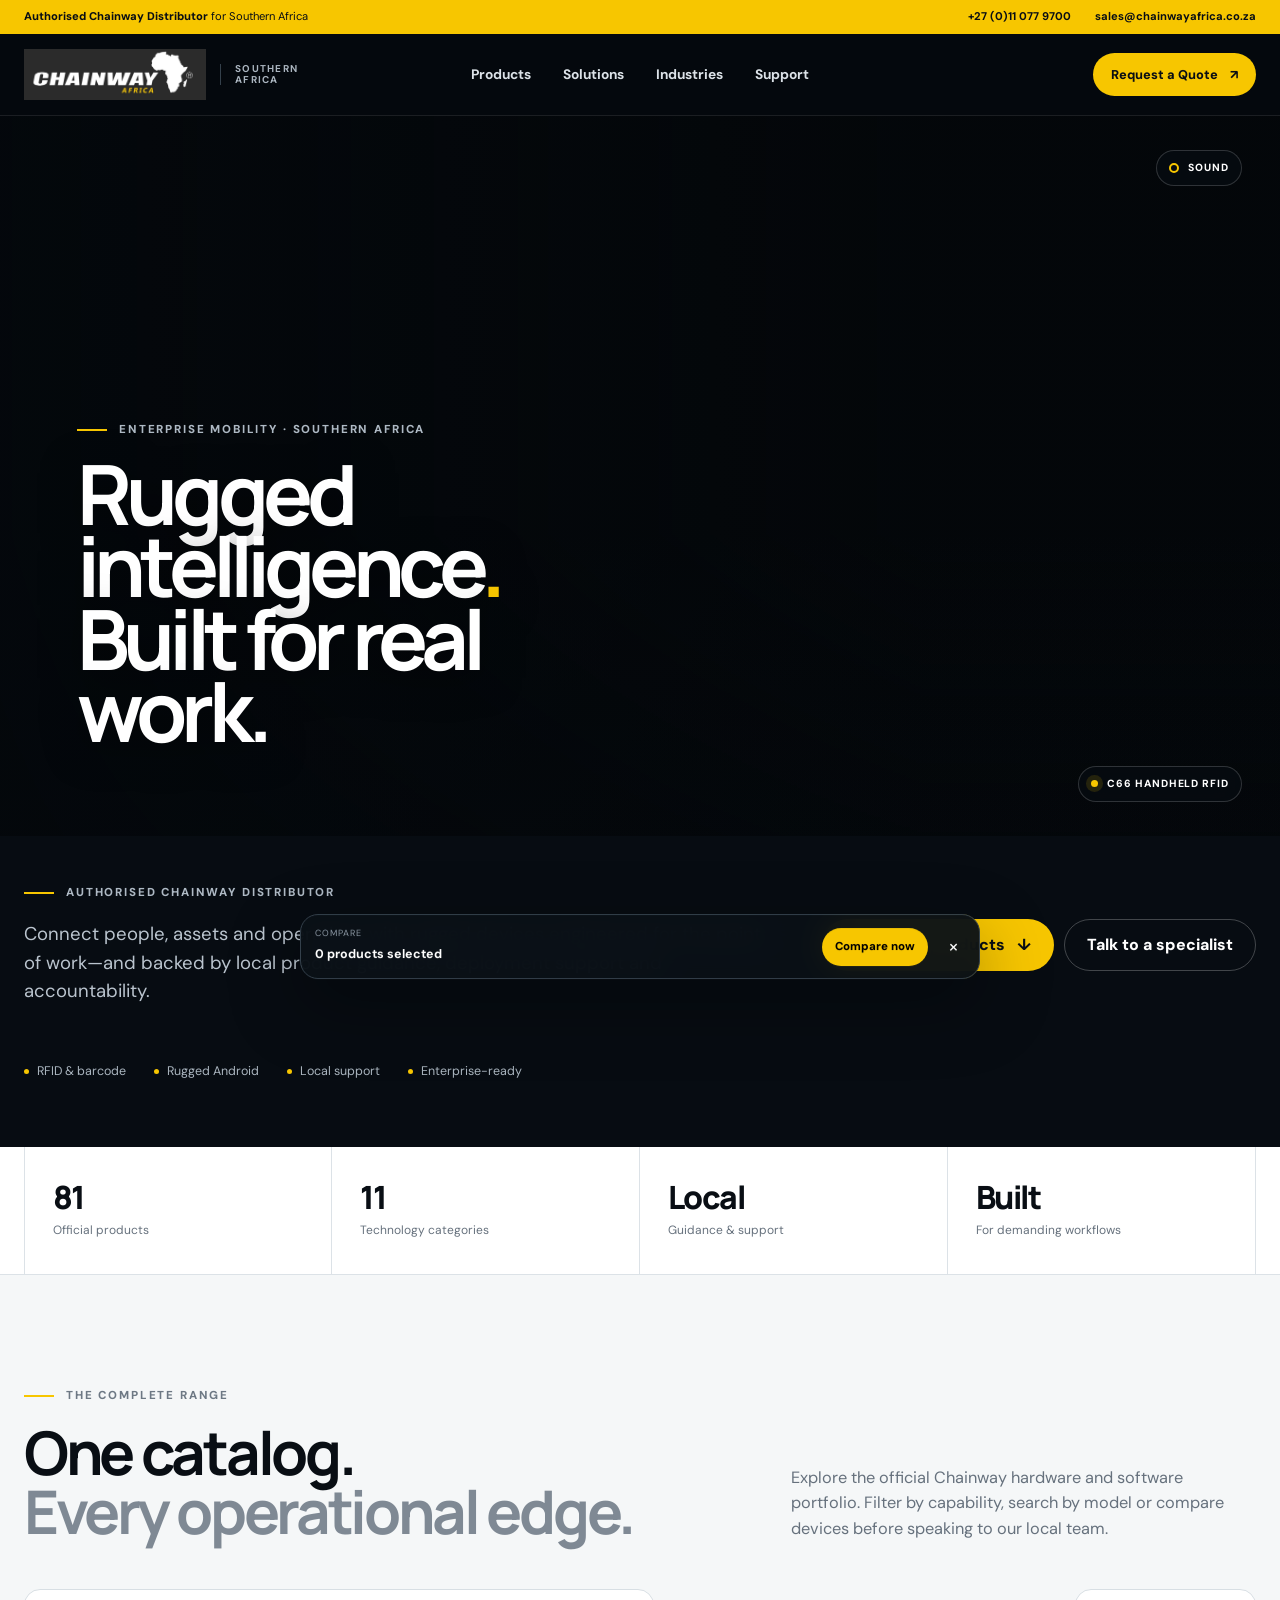
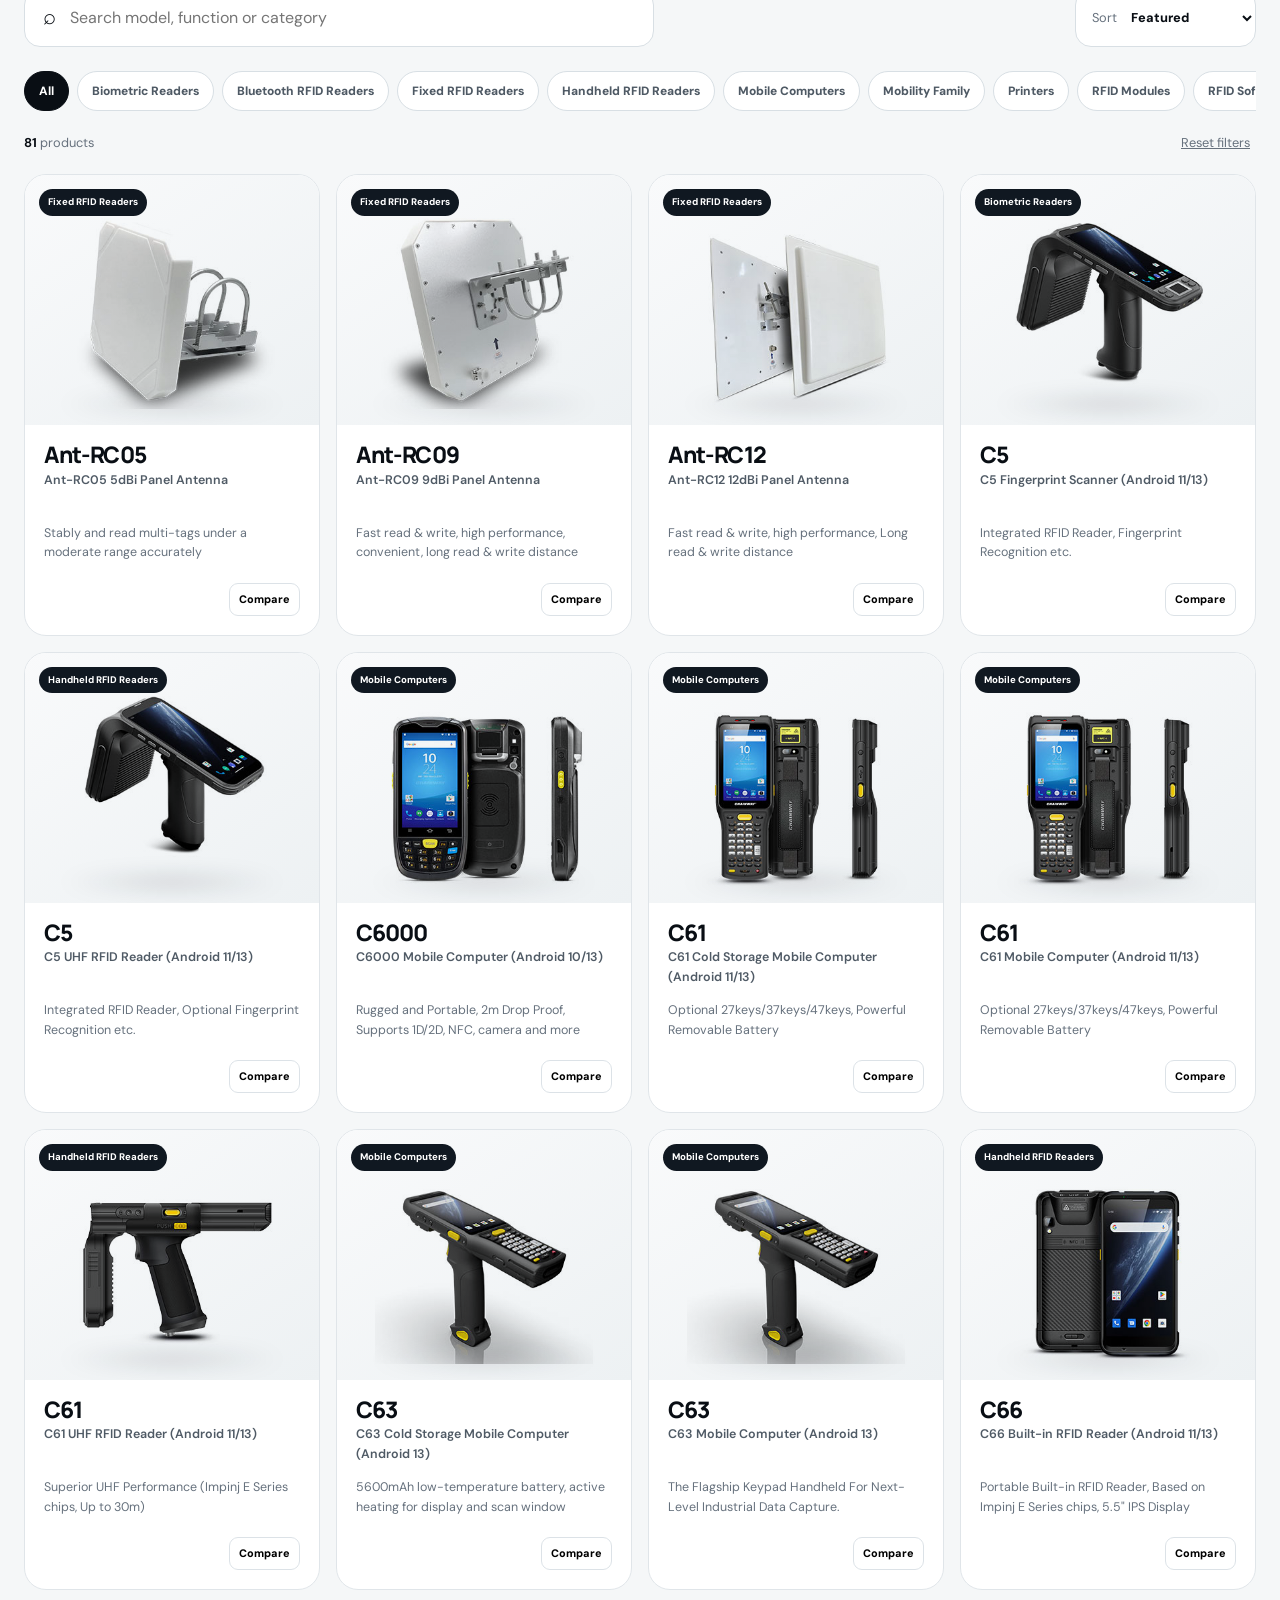
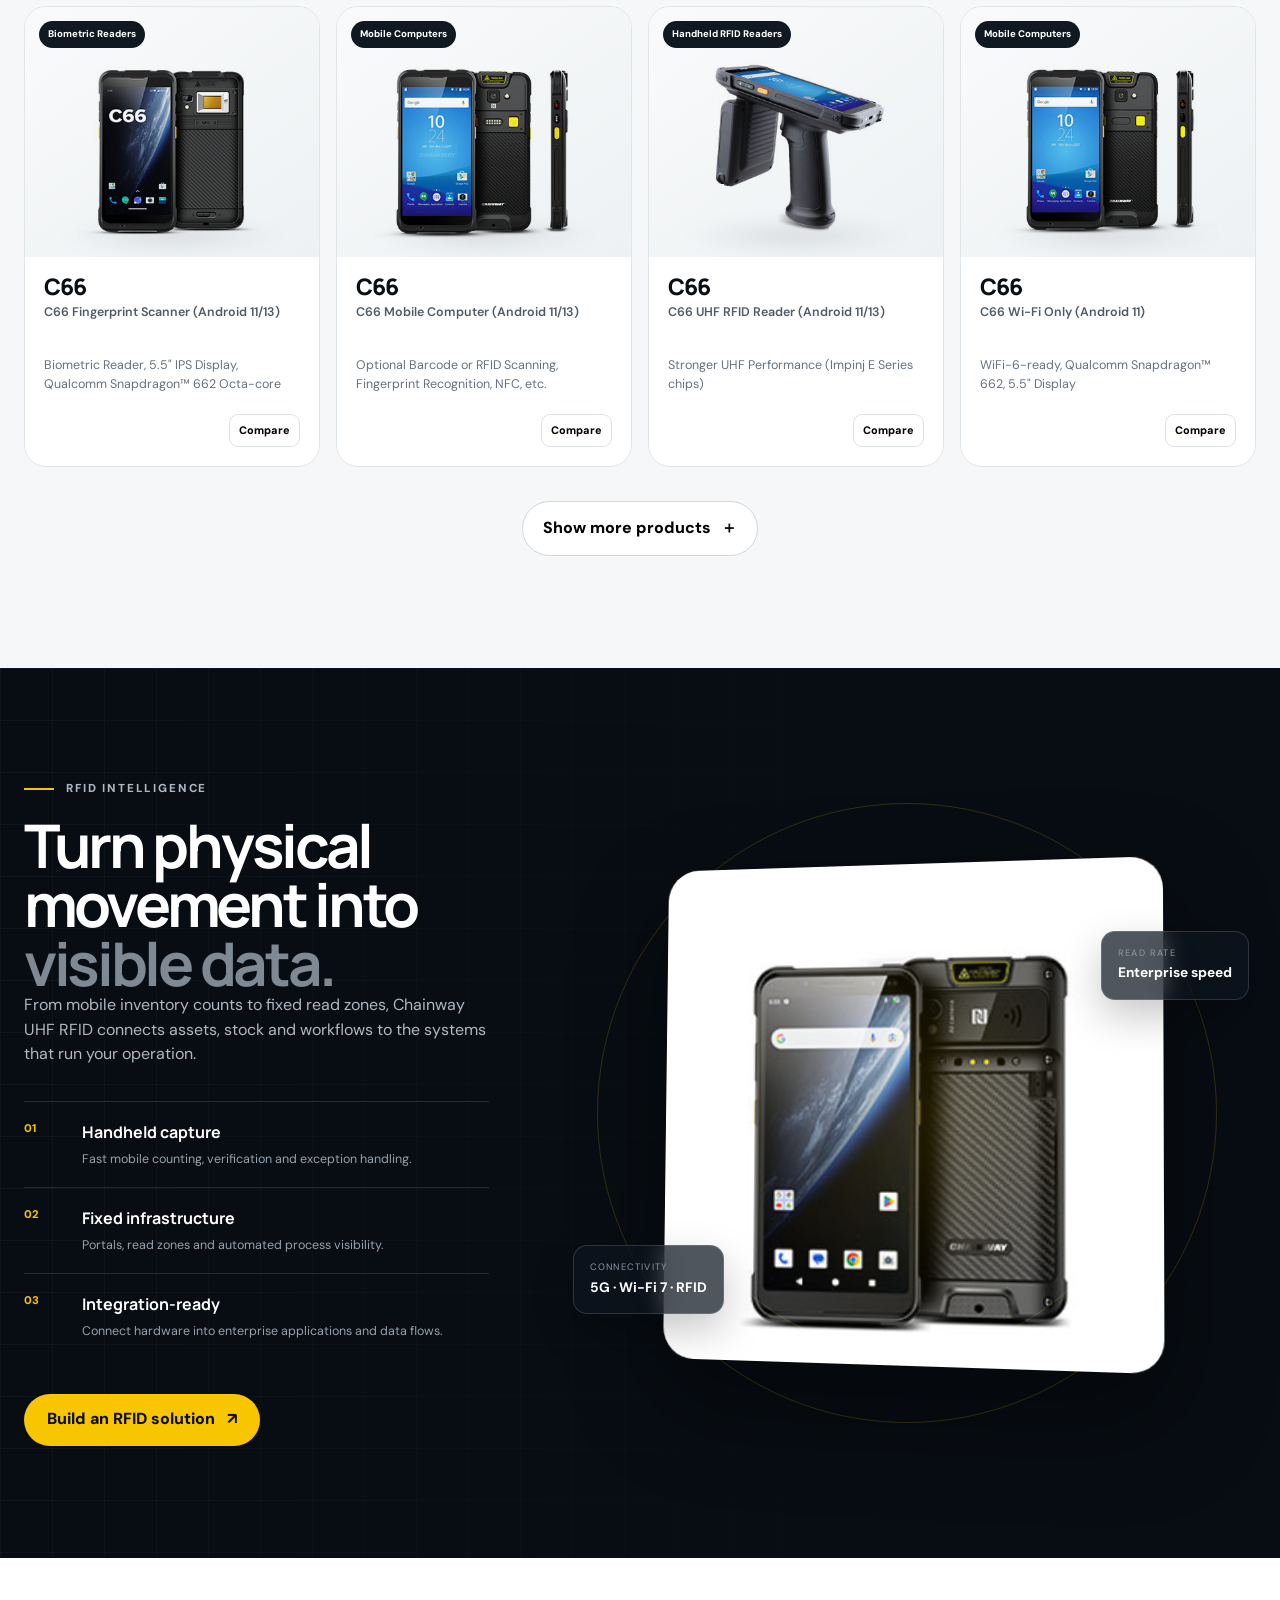
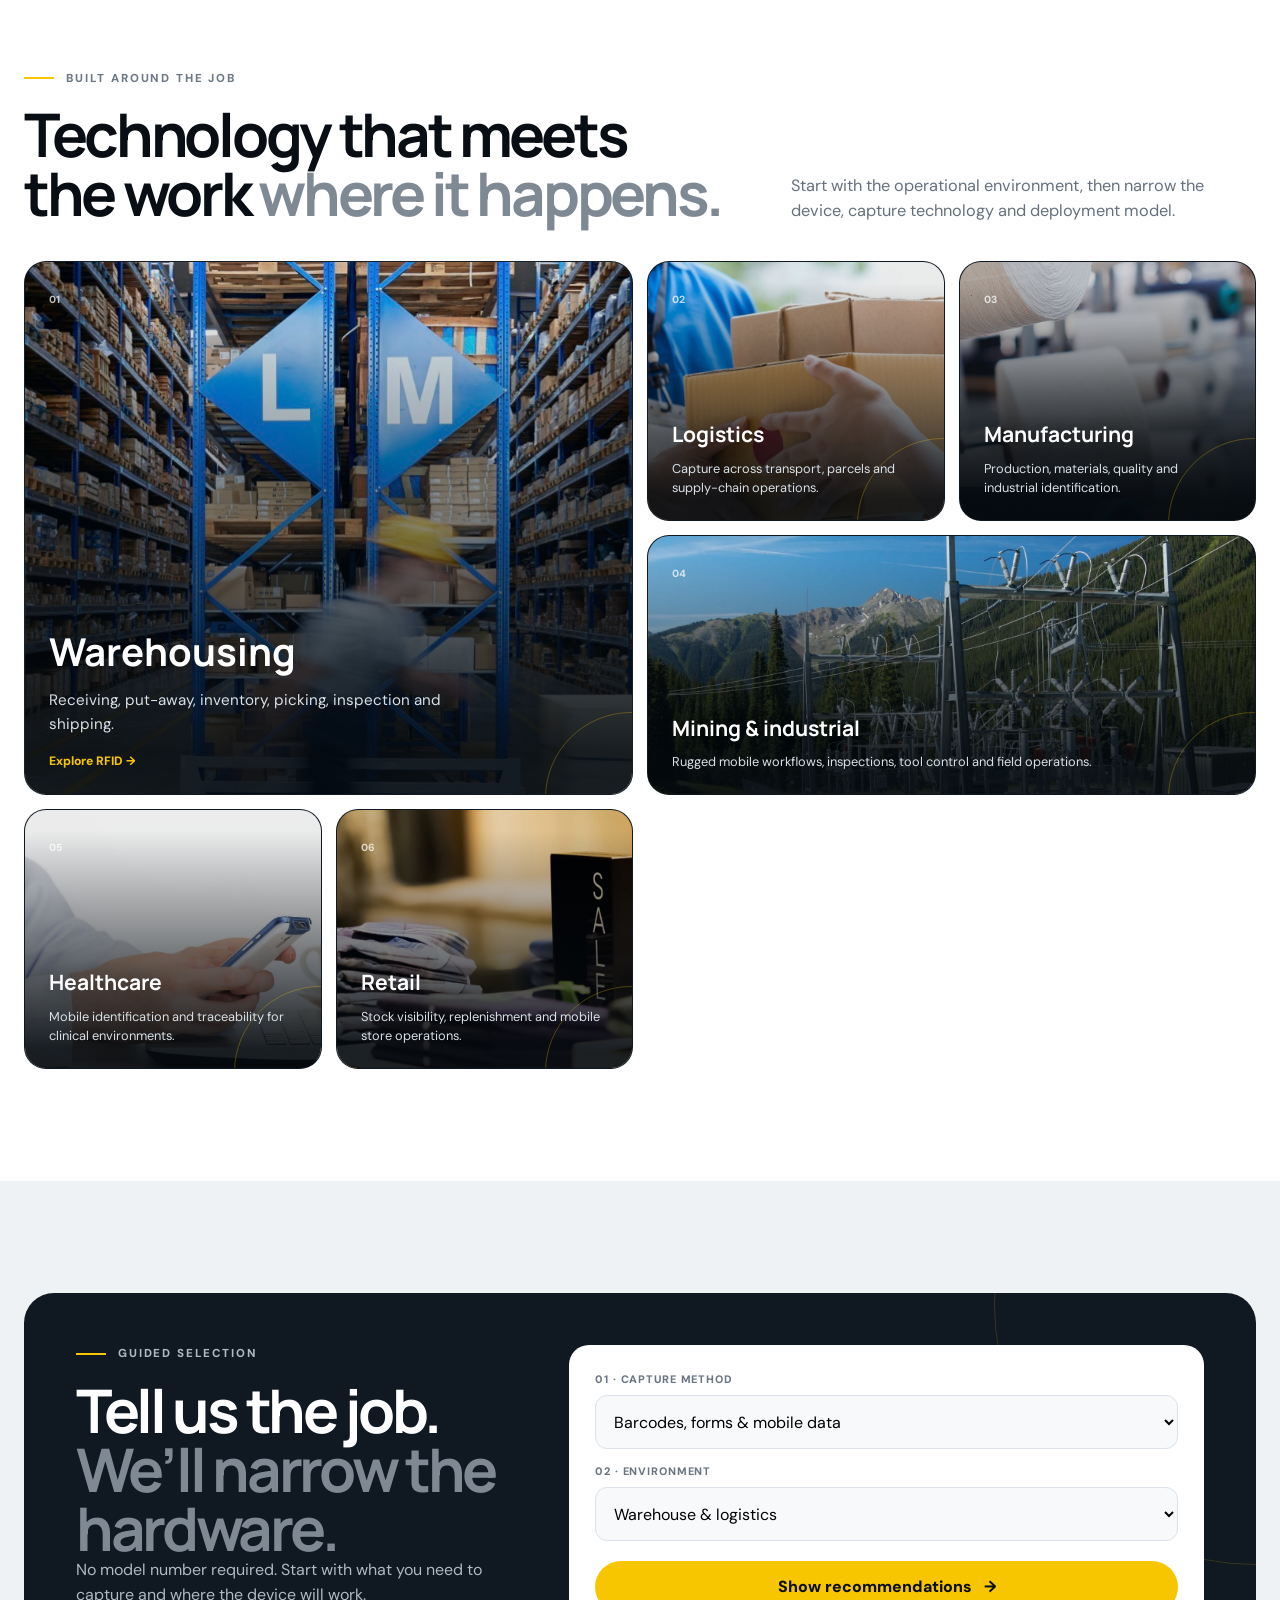
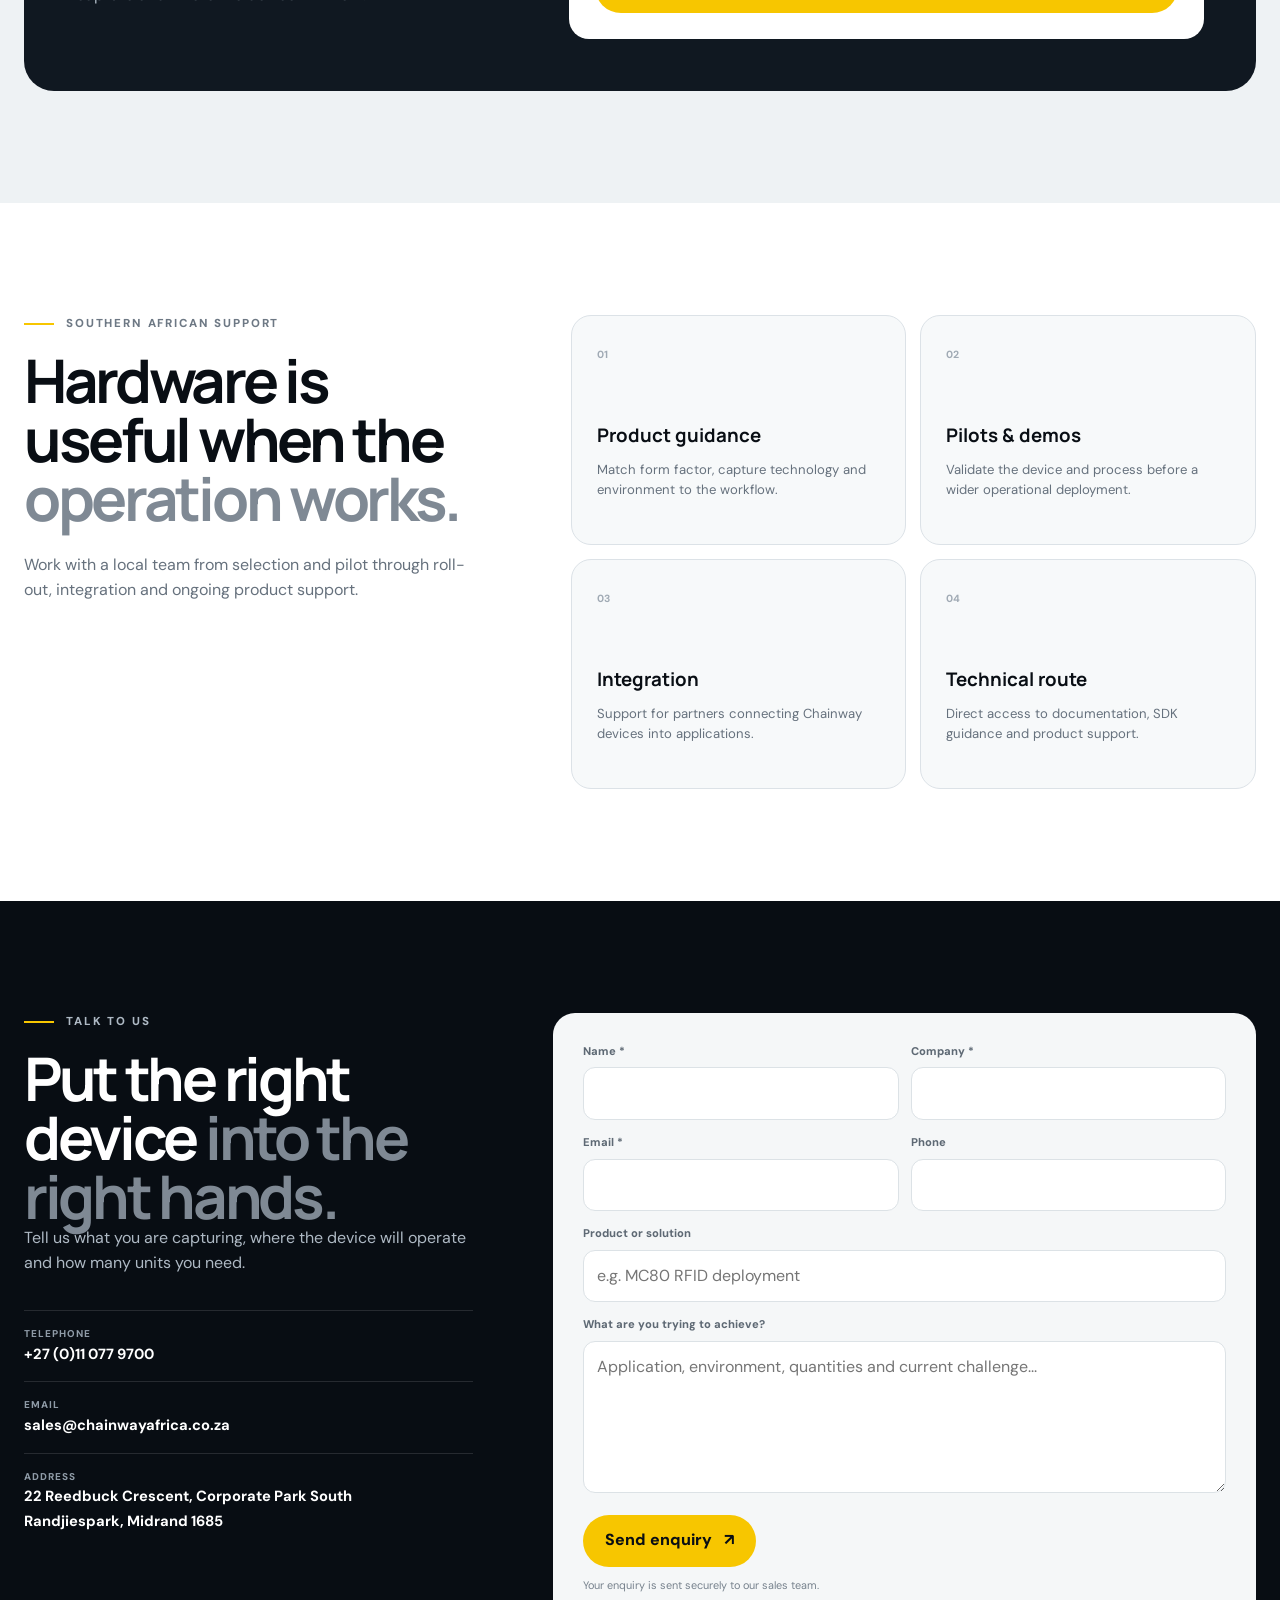
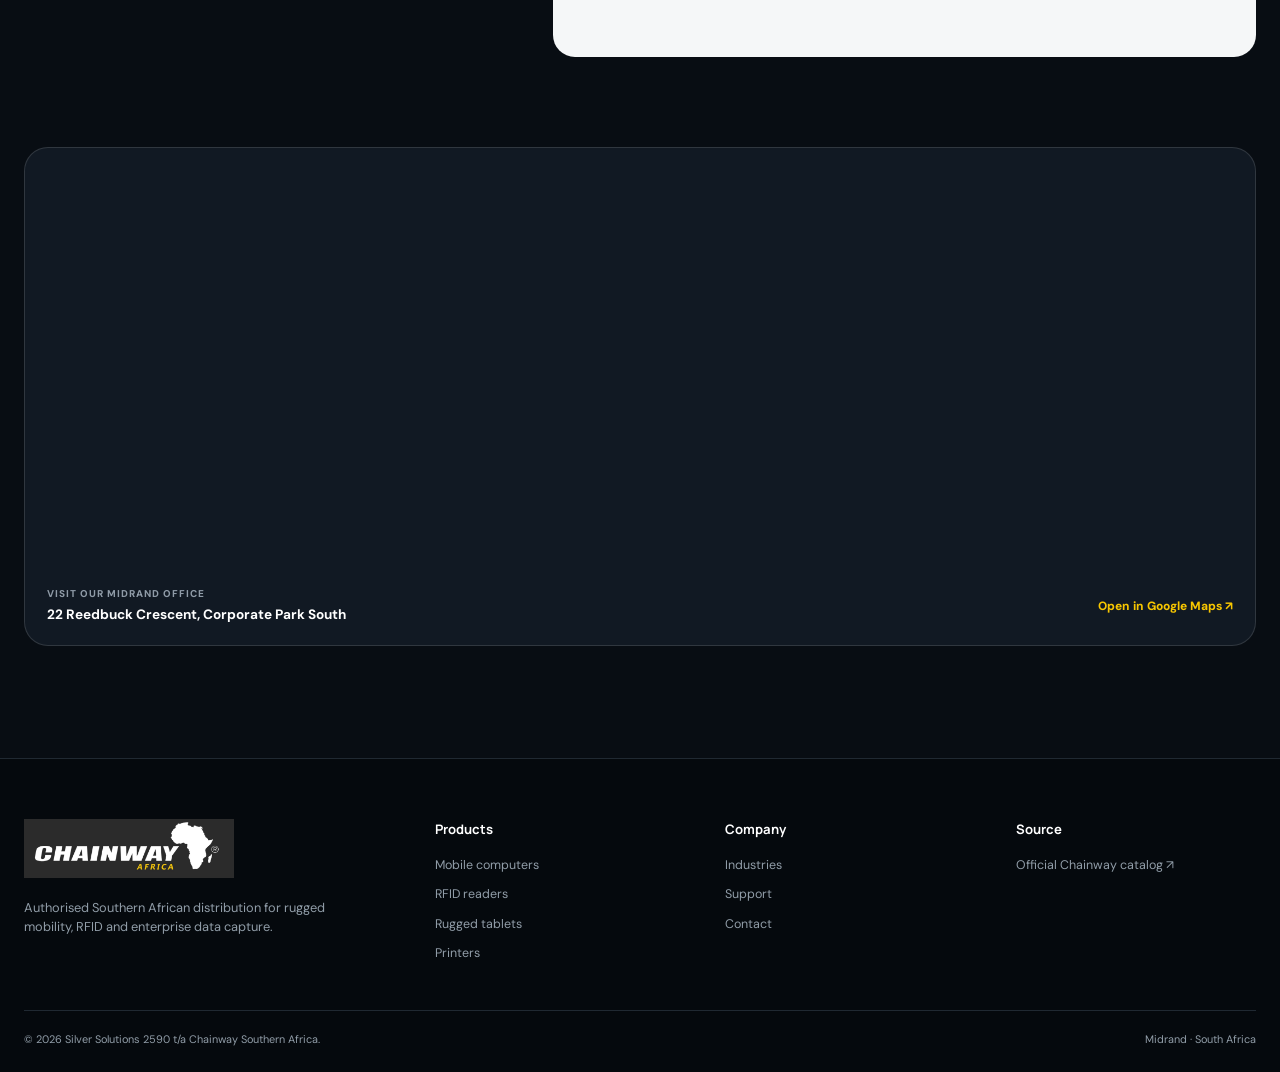
==== index.html @ a9b8521f "Add industry imagery and contact experience" ====
<!doctype html>
<html lang="en-ZA">
<head>
  <meta charset="utf-8">
  <meta name="viewport" content="width=device-width,initial-scale=1">
  <title>Chainway Southern Africa | Rugged Mobility & RFID</title>
  <meta name="description" content="Authorised Chainway distribution for rugged mobile computers, RFID readers, industrial tablets, printers and enterprise data-capture solutions across Southern Africa.">
  <meta name="robots" content="index,follow,max-image-preview:large">
  <link rel="canonical" href="https://www.chainwayafrica.co.za/">
  <meta property="og:title" content="Chainway Southern Africa | Rugged Intelligence">
  <meta property="og:description" content="Enterprise RFID, rugged mobility and local deployment support for real-world operations.">
  <meta property="og:type" content="website">
  <meta property="og:url" content="https://www.chainwayafrica.co.za/">
  <meta name="theme-color" content="#070b10">
  <link rel="icon" type="image/png" sizes="512x512" href="assets/images/favicon.png">
  <link rel="apple-touch-icon" href="assets/images/favicon.png">
  <link rel="preload" as="video" href="assets/videos/Chainway%20C66%20Handheld%20RFID%20Reader%20-%20Chainway%20(720p,%20h264,%20youtube).mp4" type="video/mp4">
  <link rel="preconnect" href="https://fonts.googleapis.com">
  <link rel="preconnect" href="https://fonts.gstatic.com" crossorigin>
  <link href="https://fonts.googleapis.com/css2?family=DM+Sans:wght@400;500;600;700&family=Manrope:wght@500;600;700;800&display=swap" rel="stylesheet">
  <link rel="stylesheet" href="css/styles.css">
  <script type="application/ld+json">{"@context":"https://schema.org","@type":"Organization","name":"Chainway Southern Africa","legalName":"Silver Solutions 2590","url":"https://www.chainwayafrica.co.za/","email":"sales@chainwayafrica.co.za","telephone":"+27110779700","address":{"@type":"PostalAddress","streetAddress":"22 Reedbuck Crescent, Corporate Park South","addressLocality":"Midrand","postalCode":"1685","addressCountry":"ZA"}}</script>
</head>
<body>
  <div class="scroll-progress" aria-hidden="true"><i></i></div>
  <div class="cursor-glow" aria-hidden="true"></div>

  <div class="utility-bar" id="utilityBar">
    <div class="utility-inner">
      <p><strong>Authorised Chainway Distributor</strong> for Southern Africa</p>
      <div><a href="tel:+27110779700">+27 (0)11 077 9700</a><a href="mailto:sales@chainwayafrica.co.za">sales@chainwayafrica.co.za</a></div>
    </div>
  </div>

  <header class="site-header" id="siteHeader">
    <a class="brand" href="#top" aria-label="Chainway Southern Africa home">
      <img src="assets/images/chainway-africa-logo.jpg" alt="Chainway Africa">
      <span>Southern Africa</span>
    </a>
    <nav class="desktop-nav" aria-label="Primary navigation">
      <a href="#catalog">Products</a>
      <a href="#solutions">Solutions</a>
      <a href="#industries">Industries</a>
      <a href="#support">Support</a>
    </nav>
    <div class="header-actions">
      <a class="quote-button" href="#contact">Request a Quote <span>↗</span></a>
      <button class="menu-button" id="menuButton" type="button" aria-expanded="false" aria-controls="mobileNav" aria-label="Open navigation"><i></i><i></i></button>
    </div>
    <nav class="mobile-nav" id="mobileNav" aria-label="Mobile navigation">
      <a href="#catalog">Products</a><a href="#solutions">Solutions</a><a href="#industries">Industries</a><a href="#support">Support</a><a href="#contact">Request a Quote</a>
    </nav>
  </header>

  <main id="top">
    <section class="hero" aria-labelledby="heroTitle">
      <div class="hero-media" id="heroMedia">
        <video id="heroVideo" autoplay muted loop playsinline preload="auto" aria-label="Chainway C66 handheld RFID reader showcase">
          <source src="assets/videos/Chainway C66 Handheld RFID Reader - Chainway (720p, h264, youtube).mp4" type="video/mp4">
        </video>
        <div class="hero-shade"></div>
        <div class="hero-title" id="heroTitleWrap">
          <p class="kicker light">Enterprise mobility · Southern Africa</p>
          <h1 id="heroTitle">Rugged<br>intelligence<span>.</span><br>Built for real<br>work.</h1>
        </div>
        <div class="media-label"><i></i><span>C66 Handheld RFID</span></div>
        <button class="sound-toggle" id="soundToggle" type="button" aria-label="Unmute hero video"><i></i><span>Sound</span></button>
      </div>
      <div class="hero-content shell reveal">
        <div>
          <p class="kicker light">Authorised Chainway distributor</p>
          <p class="hero-lead">Connect people, assets and operations with rugged devices engineered for the point of work—and backed by local product guidance, deployment support and accountability.</p>
        </div>
        <div class="hero-cta">
          <a class="button yellow" href="#catalog">Explore all products <span>↓</span></a>
          <a class="button ghost" href="#contact">Talk to a specialist</a>
        </div>
        <div class="trust-row">
          <span><i></i>RFID & barcode</span><span><i></i>Rugged Android</span><span><i></i>Local support</span><span><i></i>Enterprise-ready</span>
        </div>
      </div>
    </section>

    <section class="signal-strip" aria-label="Business highlights">
      <div class="shell signal-grid reveal">
        <article><strong id="catalogStat">81</strong><span>Official products</span></article>
        <article><strong>11</strong><span>Technology categories</span></article>
        <article><strong>Local</strong><span>Guidance & support</span></article>
        <article><strong>Built</strong><span>For demanding workflows</span></article>
      </div>
    </section>

    <section class="catalog section" id="catalog">
      <div class="shell">
        <div class="section-heading reveal">
          <div><p class="kicker">The complete range</p><h2>One catalog.<br><em>Every operational edge.</em></h2></div>
          <p>Explore the official Chainway hardware and software portfolio. Filter by capability, search by model or compare devices before speaking to our local team.</p>
        </div>
        <div class="catalog-toolbar reveal">
          <label class="search-box"><span>⌕</span><input id="productSearch" type="search" placeholder="Search model, function or category" autocomplete="off"></label>
          <label class="sort-box">Sort <select id="productSort"><option value="featured">Featured</option><option value="model">Model A–Z</option><option value="category">Category</option></select></label>
        </div>
        <div class="category-filters" id="categoryFilters" aria-label="Product filters"></div>
        <div class="catalog-meta"><p><strong id="visibleCount">0</strong> products</p><button id="clearFilters" type="button">Reset filters</button></div>
        <div class="product-grid" id="productGrid"></div>
        <button class="load-more" id="loadMore" type="button">Show more products <span>＋</span></button>
      </div>
    </section>

    <section class="intelligence section" id="solutions">
      <div class="shell intelligence-grid">
        <div class="intelligence-copy reveal">
          <p class="kicker light">RFID intelligence</p>
          <h2>Turn physical movement into <em>visible data.</em></h2>
          <p>From mobile inventory counts to fixed read zones, Chainway UHF RFID connects assets, stock and workflows to the systems that run your operation.</p>
          <div class="solution-list">
            <article><span>01</span><div><h3>Handheld capture</h3><p>Fast mobile counting, verification and exception handling.</p></div></article>
            <article><span>02</span><div><h3>Fixed infrastructure</h3><p>Portals, read zones and automated process visibility.</p></div></article>
            <article><span>03</span><div><h3>Integration-ready</h3><p>Connect hardware into enterprise applications and data flows.</p></div></article>
          </div>
          <a class="button yellow" href="#contact">Build an RFID solution <span>↗</span></a>
        </div>
        <div class="device-stage reveal" id="deviceStage">
          <div class="stage-orbit one"></div><div class="stage-orbit two"></div>
          <img src="assets/images/products/chainway-185.jpg" alt="Chainway MC80 5G UHF RFID reader" loading="lazy">
          <div class="stage-card top"><small>READ RATE</small><strong>Enterprise speed</strong></div>
          <div class="stage-card bottom"><small>CONNECTIVITY</small><strong>5G · Wi-Fi 7 · RFID</strong></div>
        </div>
      </div>
    </section>

    <section class="industries section" id="industries">
      <div class="shell">
        <div class="section-heading compact reveal">
          <div><p class="kicker">Built around the job</p><h2>Technology that meets the work <em>where it happens.</em></h2></div>
          <p>Start with the operational environment, then narrow the device, capture technology and deployment model.</p>
        </div>
        <div class="industry-bento">
          <article class="industry-card large reveal" data-tone="warehouse"><img src="assets/images/industries/warehousing.jpg" alt="Warehouse aisles and material handling operations" loading="lazy"><span>01</span><div><h3>Warehousing</h3><p>Receiving, put-away, inventory, picking, inspection and shipping.</p><a href="#catalog" data-industry-filter="RFID">Explore RFID →</a></div></article>
          <article class="industry-card reveal"><img src="assets/images/industries/logistics.jpg" alt="Parcel delivery and logistics handover" loading="lazy"><span>02</span><div><h3>Logistics</h3><p>Capture across transport, parcels and supply-chain operations.</p></div></article>
          <article class="industry-card reveal"><img src="assets/images/industries/manufacturing.jpg" alt="Industrial manufacturing production line" loading="lazy"><span>03</span><div><h3>Manufacturing</h3><p>Production, materials, quality and industrial identification.</p></div></article>
          <article class="industry-card wide reveal"><img src="assets/images/industries/industrial.jpg" alt="Remote industrial infrastructure and field operations" loading="lazy"><span>04</span><div><h3>Mining & industrial</h3><p>Rugged mobile workflows, inspections, tool control and field operations.</p></div></article>
          <article class="industry-card reveal"><img src="assets/images/industries/healthcare-b.jpg" alt="Healthcare professional using mobile technology" loading="lazy"><span>05</span><div><h3>Healthcare</h3><p>Mobile identification and traceability for clinical environments.</p></div></article>
          <article class="industry-card reveal"><img src="assets/images/industries/retail-b.jpg" alt="Retail apparel and inventory environment" loading="lazy"><span>06</span><div><h3>Retail</h3><p>Stock visibility, replenishment and mobile store operations.</p></div></article>
        </div>
      </div>
    </section>

    <section class="finder section" id="finder">
      <div class="shell finder-shell reveal">
        <div class="finder-intro"><p class="kicker light">Guided selection</p><h2>Tell us the job.<br><em>We’ll narrow the hardware.</em></h2><p>No model number required. Start with what you need to capture and where the device will work.</p></div>
        <form class="finder-form" id="finderForm">
          <label><span>01 · Capture method</span><select name="capture"><option value="Mobile Computers">Barcodes, forms & mobile data</option><option value="Handheld RFID Readers">RFID tags & assets</option><option value="Fixed RFID Readers">Automated RFID zone</option><option value="Rugged Tablets">Large-screen field workflows</option><option value="Vehicle Computers">Vehicle or forklift workflows</option></select></label>
          <label><span>02 · Environment</span><select name="environment"><option>Warehouse & logistics</option><option>Industrial & field</option><option>Retail & indoor</option><option>Healthcare</option><option>Vehicle & yard</option></select></label>
          <button class="button yellow" type="submit">Show recommendations <span>→</span></button>
        </form>
      </div>
    </section>

    <section class="support section" id="support">
      <div class="shell support-grid">
        <div class="support-lead reveal"><p class="kicker">Southern African support</p><h2>Hardware is useful when the <em>operation works.</em></h2><p>Work with a local team from selection and pilot through roll-out, integration and ongoing product support.</p></div>
        <div class="support-list reveal"><article><b>01</b><h3>Product guidance</h3><p>Match form factor, capture technology and environment to the workflow.</p></article><article><b>02</b><h3>Pilots & demos</h3><p>Validate the device and process before a wider operational deployment.</p></article><article><b>03</b><h3>Integration</h3><p>Support for partners connecting Chainway devices into applications.</p></article><article><b>04</b><h3>Technical route</h3><p>Direct access to documentation, SDK guidance and product support.</p></article></div>
      </div>
    </section>

    <section class="contact section" id="contact">
      <div class="shell contact-grid">
        <div class="contact-copy reveal"><p class="kicker light">Talk to us</p><h2>Put the right device <em>into the right hands.</em></h2><p>Tell us what you are capturing, where the device will operate and how many units you need.</p><div class="contact-details"><a href="tel:+27110779700"><small>Telephone</small><strong>+27 (0)11 077 9700</strong></a><a href="mailto:sales@chainwayafrica.co.za"><small>Email</small><strong>sales@chainwayafrica.co.za</strong></a><p><small>Address</small><strong>22 Reedbuck Crescent, Corporate Park South<br>Randjiespark, Midrand 1685</strong></p></div></div>
        <form class="contact-form reveal" id="quoteForm" action="https://formsubmit.co/sales@chainwayafrica.co.za" method="POST"><input type="hidden" name="_subject" value="New Chainway Africa quote request"><input type="hidden" name="_template" value="table"><input type="hidden" name="_captcha" value="false"><input class="form-honeypot" type="text" name="_honey" tabindex="-1" autocomplete="off" aria-hidden="true"><div class="field-pair"><label><span>Name *</span><input name="name" autocomplete="name" required></label><label><span>Company *</span><input name="company" autocomplete="organization" required></label></div><div class="field-pair"><label><span>Email *</span><input name="email" type="email" autocomplete="email" required></label><label><span>Phone</span><input name="phone" type="tel" autocomplete="tel"></label></div><label><span>Product or solution</span><input name="interest" id="interestField" placeholder="e.g. MC80 RFID deployment"></label><label><span>What are you trying to achieve?</span><textarea name="message" rows="5" placeholder="Application, environment, quantities and current challenge..." required></textarea></label><button class="button yellow" id="quoteSubmit" type="submit">Send enquiry <span>↗</span></button><p class="form-note">Your enquiry is sent securely to our sales team.</p><p class="form-status" id="quoteStatus" aria-live="polite"></p></form>
        <div class="contact-map reveal"><iframe title="Chainway Southern Africa office location" src="https://www.google.com/maps?q=22%20Reedbuck%20Crescent%2C%20Corporate%20Park%20South%2C%20Randjiespark%2C%20Midrand%201685%2C%20South%20Africa&amp;output=embed" loading="lazy" allowfullscreen referrerpolicy="no-referrer-when-downgrade"></iframe><div><p><small>Visit our Midrand office</small><strong>22 Reedbuck Crescent, Corporate Park South</strong></p><a href="https://www.google.com/maps/search/?api=1&amp;query=22%20Reedbuck%20Crescent%2C%20Corporate%20Park%20South%2C%20Randjiespark%2C%20Midrand%201685%2C%20South%20Africa" target="_blank" rel="noopener">Open in Google Maps ↗</a></div></div>
      </div>
    </section>
  </main>

  <footer><div class="shell footer-grid"><div><img src="assets/images/chainway-africa-logo.jpg" alt="Chainway Africa"><p>Authorised Southern African distribution for rugged mobility, RFID and enterprise data capture.</p></div><div><h3>Products</h3><a href="#catalog">Mobile computers</a><a href="#catalog">RFID readers</a><a href="#catalog">Rugged tablets</a><a href="#catalog">Printers</a></div><div><h3>Company</h3><a href="#industries">Industries</a><a href="#support">Support</a><a href="#contact">Contact</a></div><div><h3>Source</h3><a href="https://www.chainway.net/" target="_blank" rel="noopener">Official Chainway catalog ↗</a></div></div><div class="shell footer-bottom"><span>© 2026 Silver Solutions 2590 t/a Chainway Southern Africa.</span><span>Midrand · South Africa</span></div></footer>

  <aside class="compare-tray" id="compareTray" aria-live="polite"><div><small>COMPARE</small><strong id="compareCount">0 products selected</strong></div><div class="compare-thumbs" id="compareThumbs"></div><button id="openCompare" type="button">Compare now</button><button class="tray-close" id="clearCompare" type="button" aria-label="Clear comparison">×</button></aside>

  <dialog class="product-dialog" id="productDialog"><button class="dialog-close" data-close-dialog type="button" aria-label="Close product details">×</button><div id="productDialogContent"></div></dialog>
  <dialog class="compare-dialog" id="compareDialog"><button class="dialog-close" data-close-compare type="button" aria-label="Close comparison">×</button><div class="compare-dialog-content"><p class="kicker">Side-by-side</p><h2>Product comparison</h2><div class="comparison-grid" id="comparisonGrid"></div></div></dialog>

  <script src="js/catalog.js"></script>
  <script src="js/app.js"></script>
</body>
</html>
---- css/styles.css ----
:root{--ink:#090e14;--ink-2:#111923;--paper:#fff;--cloud:#f1f4f6;--line:#dce2e7;--muted:#66717d;--yellow:#f7c600;--yellow-2:#ffda36;--radius:24px;--shell:1320px;--shadow:0 24px 70px rgba(5,13,22,.13)}
*{box-sizing:border-box}html{scroll-behavior:smooth}body{margin:0;background:var(--paper);color:var(--ink);font-family:"DM Sans",sans-serif;line-height:1.55;overflow-x:hidden}body.dialog-open{overflow:hidden}a{color:inherit;text-decoration:none}button,input,select,textarea{font:inherit}button{cursor:pointer}img,video{display:block;max-width:100%}.shell{width:min(var(--shell),calc(100% - 48px));margin-inline:auto}.section{padding:112px 0;scroll-margin-top:82px}.kicker{display:flex;align-items:center;gap:12px;margin:0 0 18px;color:#6d7884;font-size:.72rem;font-weight:800;letter-spacing:.16em;text-transform:uppercase}.kicker:before{content:"";width:30px;height:2px;background:var(--yellow)}.kicker.light{color:#aeb9c4}h1,h2,h3,p{margin-top:0}h1,h2,h3{font-family:Manrope,sans-serif}h2{font-size:clamp(2.5rem,4.7vw,5rem);line-height:.98;letter-spacing:-.055em;margin-bottom:0}h2 em{color:#7f8994;font-style:normal}.button{display:inline-flex;align-items:center;justify-content:center;gap:12px;min-height:52px;padding:0 22px;border:1px solid transparent;border-radius:999px;font-weight:800;transition:transform .25s,background .25s,border-color .25s,color .25s}.button:hover{transform:translateY(-3px)}.button.yellow{background:var(--yellow);color:var(--ink)}.button.yellow:hover{background:var(--yellow-2)}.button.ghost{border-color:rgba(255,255,255,.24);color:#fff}.button.ghost:hover{border-color:var(--yellow);color:var(--yellow)}
.scroll-progress{position:fixed;inset:0 0 auto;z-index:300;height:3px;pointer-events:none}.scroll-progress i{display:block;width:100%;height:100%;background:var(--yellow);transform:scaleX(0);transform-origin:left}.cursor-glow{position:fixed;z-index:0;width:420px;height:420px;border-radius:50%;background:radial-gradient(circle,rgba(247,198,0,.07),transparent 66%);transform:translate(-50%,-50%);pointer-events:none;opacity:0;transition:opacity .3s}.site-header{position:fixed;inset:0 0 auto;z-index:200;height:82px;padding:0 24px;display:grid;grid-template-columns:270px 1fr 270px;align-items:center;background:rgba(5,9,13,.94);border-bottom:1px solid rgba(255,255,255,.09);backdrop-filter:blur(18px);transition:height .3s,background .3s}.site-header.scrolled{height:70px;background:rgba(5,9,13,.985)}.brand{justify-self:start;display:flex;align-items:center;gap:14px}.brand img{width:182px}.brand span{padding-left:14px;border-left:1px solid #34404b;color:#abb5c0;font-size:.62rem;font-weight:700;line-height:1.1;letter-spacing:.13em;text-transform:uppercase}.desktop-nav{justify-self:center;display:flex;gap:32px}.desktop-nav a{position:relative;color:#dce2e8;font-size:.86rem;font-weight:700}.desktop-nav a:after{content:"";position:absolute;left:0;right:100%;bottom:-10px;height:2px;background:var(--yellow);transition:right .25s}.desktop-nav a:hover:after{right:0}.header-actions{justify-self:end;display:flex;align-items:center;gap:12px}.quote-button{display:flex;align-items:center;gap:12px;padding:12px 18px;border-radius:999px;background:var(--yellow);font-size:.8rem;font-weight:800}.quote-button:hover{background:var(--yellow-2)}.menu-button{display:none;width:44px;height:44px;border:1px solid #303b46;border-radius:50%;background:#111922}.menu-button i{display:block;width:17px;height:1px;margin:5px auto;background:#fff}.mobile-nav{display:none}
.hero{padding-top:82px;background:#070c12;color:#fff}.hero-media{position:relative;width:100%;overflow:hidden;background:#04070a;isolation:isolate}.hero-media video{width:100%;height:auto;aspect-ratio:16/9;object-fit:contain;will-change:transform}.hero-shade{position:absolute;inset:0;z-index:1;background:linear-gradient(90deg,rgba(4,8,12,.87),rgba(4,8,12,.47) 37%,rgba(4,8,12,.06) 72%),linear-gradient(0deg,rgba(4,8,12,.48),transparent 42%)}.hero-title{position:absolute;z-index:3;left:clamp(24px,6vw,105px);bottom:clamp(34px,7vw,108px);will-change:transform,opacity}.hero-title h1{margin:0;font-size:clamp(3.2rem,6.5vw,7.3rem);line-height:.87;letter-spacing:-.07em;text-shadow:0 8px 38px rgba(0,0,0,.5)}.hero-title h1 span{color:var(--yellow)}.media-label,.sound-toggle{position:absolute;z-index:3;display:flex;align-items:center;gap:9px;border:1px solid rgba(255,255,255,.17);background:rgba(7,13,19,.72);backdrop-filter:blur(12px);color:#fff;border-radius:999px;font-size:.65rem;font-weight:800;letter-spacing:.09em;text-transform:uppercase}.media-label{right:38px;bottom:34px;padding:9px 12px}.media-label i{width:7px;height:7px;border-radius:50%;background:var(--yellow);box-shadow:0 0 0 5px rgba(247,198,0,.13)}.sound-toggle{right:38px;top:34px;padding:9px 12px}.sound-toggle i{width:10px;height:10px;border:2px solid var(--yellow);border-radius:50%}.hero-content{position:relative;z-index:4;padding:48px 0 66px;display:grid;grid-template-columns:minmax(0,1fr) auto;gap:50px;align-items:center}.hero-lead{max-width:760px;margin:0;color:#bac4ce;font-size:1.16rem}.hero-cta{display:flex;gap:10px}.trust-row{grid-column:1/-1;display:flex;gap:28px;margin-top:6px;color:#aab5bf;font-size:.78rem}.trust-row span{display:flex;align-items:center;gap:8px}.trust-row i{width:5px;height:5px;border-radius:50%;background:var(--yellow)}
.signal-strip{border-bottom:1px solid var(--line);background:#fff}.signal-grid{display:grid;grid-template-columns:repeat(4,1fr)}.signal-grid article{padding:34px 28px;border-right:1px solid var(--line)}.signal-grid article:first-child{border-left:1px solid var(--line)}.signal-grid strong{display:block;font:800 2rem/1 Manrope,sans-serif;letter-spacing:-.05em}.signal-grid span{display:block;margin-top:8px;color:var(--muted);font-size:.75rem}
.section-heading{display:grid;grid-template-columns:1.2fr .8fr;gap:70px;align-items:end;margin-bottom:48px}.section-heading>p{max-width:500px;margin:0;color:var(--muted);font-size:1.02rem}.section-heading.compact{margin-bottom:38px}.catalog{background:#f5f7f8}.catalog-toolbar{display:flex;justify-content:space-between;gap:16px;margin-bottom:18px}.search-box{flex:1;max-width:630px;display:flex;align-items:center;gap:12px;padding:0 18px;border:1px solid #d8dfe4;border-radius:16px;background:#fff}.search-box span{font-size:1.4rem}.search-box input{width:100%;height:56px;border:0;outline:0;background:transparent}.sort-box{display:flex;align-items:center;gap:10px;padding-left:16px;border:1px solid #d8dfe4;border-radius:16px;background:#fff;color:var(--muted);font-size:.8rem}.sort-box select{height:56px;padding:0 40px 0 0;border:0;outline:0;background:transparent;color:var(--ink);font-weight:800}.category-filters{display:flex;gap:8px;overflow-x:auto;padding:6px 0 18px;scrollbar-width:none}.category-filters::-webkit-scrollbar{display:none}.filter-chip{flex:none;padding:10px 14px;border:1px solid #d8dfe4;border-radius:999px;background:#fff;color:#4e5964;font-size:.75rem;font-weight:800}.filter-chip.active{border-color:var(--ink);background:var(--ink);color:#fff}.catalog-meta{display:flex;justify-content:space-between;align-items:center;margin:3px 0 20px;color:var(--muted);font-size:.8rem}.catalog-meta p{margin:0}.catalog-meta strong{color:var(--ink)}.catalog-meta button{border:0;background:transparent;color:var(--muted);text-decoration:underline}.product-grid{display:grid;grid-template-columns:repeat(4,1fr);gap:16px}.product-card{position:relative;display:flex;flex-direction:column;min-width:0;border:1px solid #e0e5e9;border-radius:22px;overflow:hidden;background:#fff;cursor:pointer;transition:transform .35s cubic-bezier(.2,.8,.2,1),box-shadow .35s,border-color .25s}.product-card:hover{transform:translateY(-8px);box-shadow:var(--shadow)}.product-card:focus-visible{outline:3px solid var(--yellow);outline-offset:3px;border-color:var(--yellow)}.product-image{position:relative;height:250px;display:grid;place-items:center;overflow:hidden;background:linear-gradient(145deg,#f9fafb,#edf1f3)}.product-image:after{content:"";position:absolute;inset:auto 10% 8px;height:26px;background:radial-gradient(ellipse,rgba(11,19,28,.15),transparent 68%);filter:blur(9px)}.product-image img{position:relative;z-index:1;max-width:88%;max-height:218px;object-fit:contain;mix-blend-mode:multiply;transition:transform .45s cubic-bezier(.2,.8,.2,1)}.product-card:hover .product-image img{transform:scale(1.06) translateY(-3px)}.product-category{position:absolute;z-index:2;left:14px;top:14px;padding:6px 9px;border-radius:999px;background:#101821;color:#fff;font-size:.6rem;font-weight:800}.product-body{display:flex;flex-direction:column;flex:1;padding:19px}.product-model{margin:0 0 4px;font:800 1.42rem/1 Manrope,sans-serif;letter-spacing:-.04em}.product-name{min-height:39px;margin:0;color:#4f5a65;font-size:.78rem;font-weight:600}.product-description{margin:14px 0 20px;color:var(--muted);font-size:.78rem}.product-actions{display:flex;align-items:center;gap:8px;margin-top:auto}.compare-toggle{position:relative;z-index:2;margin-left:auto;padding:7px 9px;border:1px solid var(--line);border-radius:9px;background:#fff;font-size:.68rem;font-weight:800}.compare-toggle.selected{border-color:var(--yellow);background:var(--yellow)}.load-more{display:flex;align-items:center;gap:10px;margin:34px auto 0;padding:14px 20px;border:1px solid #cfd7dd;border-radius:999px;background:#fff;font-weight:800}.load-more[hidden]{display:none}
.intelligence{position:relative;overflow:hidden;background:#080d13;color:#fff}.intelligence:before{content:"";position:absolute;inset:0;background-image:linear-gradient(rgba(255,255,255,.03) 1px,transparent 1px),linear-gradient(90deg,rgba(255,255,255,.03) 1px,transparent 1px);background-size:52px 52px;mask-image:linear-gradient(90deg,#000,transparent 75%)}.intelligence-grid{position:relative;display:grid;grid-template-columns:.8fr 1.2fr;gap:70px;align-items:center}.intelligence-copy>p:not(.kicker){max-width:610px;color:#aeb9c4}.solution-list{margin:34px 0}.solution-list article{display:grid;grid-template-columns:44px 1fr;gap:14px;padding:18px 0;border-top:1px solid rgba(255,255,255,.12)}.solution-list article>span{color:var(--yellow);font-size:.7rem;font-weight:800}.solution-list h3{margin:0 0 5px;font-size:1rem}.solution-list p{margin:0;color:#95a2ae;font-size:.78rem}.device-stage{position:relative;min-height:650px;display:grid;place-items:center;perspective:1100px}.device-stage:before{content:"";position:absolute;width:70%;height:70%;border-radius:50%;background:radial-gradient(circle,rgba(247,198,0,.14),transparent 67%);filter:blur(20px)}.device-stage>img{position:relative;z-index:2;width:min(72%,540px);border-radius:32px;box-shadow:0 40px 100px rgba(0,0,0,.45);mix-blend-mode:screen;transform:rotateY(-8deg) rotateX(2deg);transition:transform .2s}.stage-orbit{position:absolute;border:1px solid rgba(247,198,0,.17);border-radius:50%}.stage-orbit.one{width:480px;height:480px}.stage-orbit.two{width:620px;height:620px}.stage-card{position:absolute;z-index:3;padding:14px 16px;border:1px solid rgba(255,255,255,.14);border-radius:14px;background:rgba(13,22,31,.72);backdrop-filter:blur(12px);box-shadow:0 16px 40px rgba(0,0,0,.22)}.stage-card.top{right:1%;top:22%}.stage-card.bottom{left:2%;bottom:19%}.stage-card small{display:block;color:#8e9aa6;font-size:.58rem;letter-spacing:.13em}.stage-card strong{font-size:.86rem}
.industries{background:#fff}.industry-bento{display:grid;grid-template-columns:repeat(4,1fr);grid-auto-rows:260px;gap:14px}.industry-card{position:relative;overflow:hidden;padding:24px;border:1px solid var(--line);border-radius:22px;background:linear-gradient(145deg,#fff,#f5f7f8);transition:transform .3s,border-color .3s}.industry-card:hover{transform:translateY(-6px);border-color:#b8c1c8}.industry-card:after{content:"";position:absolute;width:170px;height:170px;right:-85px;bottom:-90px;border:1px solid rgba(247,198,0,.28);border-radius:50%}.industry-card>span{color:#9ba5af;font-size:.65rem;font-weight:800}.industry-card>div{position:absolute;left:24px;right:24px;bottom:22px}.industry-card h3{margin:0 0 8px;font-size:1.32rem}.industry-card p{margin:0;color:var(--muted);font-size:.8rem}.industry-card a{display:inline-block;margin-top:15px;font-size:.76rem;font-weight:800}.industry-card.large{grid-column:span 2;grid-row:span 2;background:linear-gradient(135deg,#101821,#1b2732);color:#fff}.industry-card.large:before{content:"RFID";position:absolute;right:-18px;top:4px;color:rgba(255,255,255,.035);font:800 9rem/1 Manrope,sans-serif;letter-spacing:-.08em}.industry-card.large h3{font-size:2.4rem}.industry-card.large p{max-width:420px;color:#aeb8c3;font-size:.95rem}.industry-card.large a{color:var(--yellow)}.industry-card.wide{grid-column:span 2}
.finder{background:#eef2f4}.finder-shell{position:relative;overflow:hidden;display:grid;grid-template-columns:.8fr 1.2fr;gap:70px;padding:52px;border-radius:30px;background:#101821;color:#fff}.finder-shell:after{content:"";position:absolute;width:520px;height:520px;right:-260px;top:-250px;border:1px solid rgba(247,198,0,.16);border-radius:50%}.finder-intro{position:relative;z-index:1}.finder-intro>p:not(.kicker){color:#aeb9c4}.finder-form{position:relative;z-index:2;padding:26px;border-radius:20px;background:#fff;color:var(--ink)}.finder-form label{display:block;margin-bottom:14px}.finder-form label span{display:block;margin:0 0 7px;color:#697580;font-size:.68rem;font-weight:800;letter-spacing:.08em;text-transform:uppercase}.finder-form select{width:100%;height:54px;padding:0 14px;border:1px solid var(--line);border-radius:12px;background:#f7f9fa;outline:0}.finder-form .button{width:100%;margin-top:6px;border:0}
.support{background:#fff}.support-grid{display:grid;grid-template-columns:.8fr 1.2fr;gap:90px}.support-lead{position:sticky;top:110px;align-self:start}.support-lead>p:not(.kicker){max-width:540px;margin-top:25px;color:var(--muted)}.support-list{display:grid;grid-template-columns:1fr 1fr;gap:14px}.support-list article{min-height:230px;padding:25px;border:1px solid var(--line);border-radius:20px;background:#f7f9fa}.support-list b{color:#a0aab4;font-size:.65rem}.support-list h3{margin:55px 0 10px}.support-list p{margin:0;color:var(--muted);font-size:.82rem}
.contact{background:#080d13;color:#fff}.contact-grid{display:grid;grid-template-columns:.78fr 1.22fr;gap:80px}.contact-copy>p:not(.kicker){max-width:580px;color:#aeb9c4}.contact-details{margin-top:35px}.contact-details>a,.contact-details>p{display:block;margin:0;padding:15px 0;border-top:1px solid rgba(255,255,255,.12)}.contact-details small{display:block;color:#8f9ba7;font-size:.62rem;font-weight:800;letter-spacing:.1em;text-transform:uppercase}.contact-details strong{font-size:.92rem}.contact-form{padding:30px;border-radius:22px;background:#f5f7f8;color:var(--ink)}.contact-form label{display:block;margin-bottom:14px}.contact-form label span{display:block;margin-bottom:7px;color:#5e6974;font-size:.7rem;font-weight:800}.field-pair{display:grid;grid-template-columns:1fr 1fr;gap:12px}.contact-form input,.contact-form textarea{width:100%;border:1px solid #dce2e6;border-radius:12px;background:#fff;padding:13px;outline:0}.contact-form input:focus,.contact-form textarea:focus{border-color:#a18a20;box-shadow:0 0 0 3px rgba(247,198,0,.15)}.contact-form .button{border:0}.form-note{margin:10px 0 0;color:#77828d;font-size:.68rem}
footer{padding:60px 0 24px;background:#05090d;color:#919da8;border-top:1px solid #202932}.footer-grid{display:grid;grid-template-columns:1.5fr repeat(3,1fr);gap:50px}.footer-grid img{width:210px}.footer-grid>div:first-child p{max-width:350px;margin-top:20px;font-size:.8rem}.footer-grid h3{margin:0 0 12px;color:#fff;font-size:.82rem}.footer-grid a{display:block;padding:5px 0;font-size:.78rem}.footer-grid a:hover{color:var(--yellow)}.footer-bottom{display:flex;justify-content:space-between;gap:20px;margin-top:42px;padding-top:20px;border-top:1px solid #202932;font-size:.68rem}
.compare-tray{position:fixed;z-index:220;left:50%;bottom:18px;width:min(680px,calc(100% - 30px));padding:12px 14px;display:flex;align-items:center;gap:14px;border:1px solid #34404b;border-radius:18px;background:rgba(10,16,23,.95);color:#fff;box-shadow:0 24px 70px rgba(0,0,0,.35);backdrop-filter:blur(14px);transform:translate(-50%,150%);transition:transform .35s}.compare-tray.show{transform:translate(-50%,0)}.compare-tray small{display:block;color:#8d99a5;font-size:.56rem;letter-spacing:.12em}.compare-tray strong{font-size:.78rem}.compare-thumbs{display:flex;gap:6px;margin-left:auto}.compare-thumbs img{width:38px;height:38px;border-radius:9px;object-fit:contain;background:#fff}.compare-tray>button:not(.tray-close){padding:10px 13px;border:0;border-radius:999px;background:var(--yellow);font-size:.72rem;font-weight:800}.tray-close{border:0;background:transparent;color:#fff;font-size:1.25rem}.product-dialog,.compare-dialog{width:min(940px,calc(100% - 30px));max-height:90vh;padding:0;border:0;border-radius:26px;overflow:auto;box-shadow:0 40px 130px rgba(0,0,0,.45)}dialog::backdrop{background:rgba(2,6,10,.76);backdrop-filter:blur(8px)}.dialog-close{position:sticky;z-index:5;float:right;top:16px;right:16px;width:42px;height:42px;border:1px solid var(--line);border-radius:50%;background:#fff;font-size:1.35rem}.dialog-product{display:grid;grid-template-columns:.9fr 1.1fr}.dialog-media{min-height:500px;display:grid;place-items:center;padding:40px;background:#eef2f4}.dialog-media img{max-height:420px;mix-blend-mode:multiply}.dialog-copy{padding:65px 44px 45px}.dialog-copy h2{font-size:3.2rem}.dialog-copy h3{color:#596570;font-size:1rem}.dialog-copy>p{color:var(--muted)}.dialog-tags{display:flex;gap:7px;flex-wrap:wrap;margin:22px 0}.dialog-tags span{padding:7px 10px;border-radius:999px;background:#eff2f4;font-size:.68rem}.dialog-source{display:inline-block;margin-top:20px;color:#7b6740;font-size:.7rem;text-decoration:underline}.compare-dialog-content{padding:52px}.compare-dialog-content h2{font-size:3rem}.comparison-grid{display:grid;grid-template-columns:repeat(3,1fr);gap:12px}.comparison-card{padding:18px;border:1px solid var(--line);border-radius:18px}.comparison-card img{width:100%;height:180px;object-fit:contain;mix-blend-mode:multiply}.comparison-card h3{margin:15px 0 3px}.comparison-card p{color:var(--muted);font-size:.76rem}.comparison-card ul{padding:0;list-style:none}.comparison-card li{padding:7px 0;border-top:1px solid var(--line);font-size:.7rem}
.reveal{opacity:0;transform:translateY(30px);transition:opacity .8s cubic-bezier(.2,.8,.2,1),transform .8s cubic-bezier(.2,.8,.2,1)}.reveal.visible{opacity:1;transform:none}.empty-state{grid-column:1/-1;padding:80px 20px;text-align:center;color:var(--muted)}
@media(max-width:1120px){.site-header{grid-template-columns:1fr auto}.desktop-nav{display:none}.header-actions{grid-column:2}.menu-button{display:block}.mobile-nav{position:absolute;top:100%;left:14px;right:14px;padding:12px;border:1px solid #2d3741;border-radius:18px;background:#0d141c;box-shadow:var(--shadow);opacity:0;visibility:hidden;transform:translateY(-8px);transition:.25s}.mobile-nav.open{display:grid;opacity:1;visibility:visible;transform:none}.mobile-nav a{padding:12px;color:#fff;border-bottom:1px solid #26303a;font-weight:700}.product-grid{grid-template-columns:repeat(3,1fr)}.intelligence-grid{gap:30px}.device-stage{min-height:540px}.industry-bento{grid-template-columns:repeat(3,1fr)}.industry-card.large{grid-column:span 2}.industry-card.wide{grid-column:span 1}.support-grid{gap:50px}}
@media(max-width:820px){.shell{width:min(100% - 28px,var(--shell))}.section{padding:78px 0}.site-header{height:72px;padding:0 14px}.site-header.scrolled{height:64px}.brand img{width:165px}.brand span{display:none}.quote-button{display:none}.hero{padding-top:72px}.hero-title{left:20px;bottom:22px}.hero-title .kicker{display:none}.hero-title h1{font-size:clamp(2.7rem,12vw,5rem)}.media-label{right:14px;top:14px;bottom:auto;font-size:.55rem}.sound-toggle{display:none}.hero-content{grid-template-columns:1fr;padding:34px 0 52px}.hero-cta{justify-content:flex-start}.trust-row{gap:12px 18px;flex-wrap:wrap}.signal-grid{grid-template-columns:1fr 1fr}.signal-grid article:nth-child(3){border-left:1px solid var(--line)}.section-heading{grid-template-columns:1fr;gap:24px}.product-grid{grid-template-columns:repeat(2,1fr)}.intelligence-grid,.finder-shell,.support-grid,.contact-grid{grid-template-columns:1fr}.device-stage{min-height:500px}.industry-bento{grid-template-columns:1fr 1fr;grid-auto-rows:230px}.industry-card.large{grid-column:span 2}.industry-card.wide{grid-column:span 2}.finder-shell{padding:30px;gap:35px}.support-lead{position:static}.footer-grid{grid-template-columns:1fr 1fr}.dialog-product{grid-template-columns:1fr}.dialog-media{min-height:320px}.comparison-grid{grid-template-columns:1fr}.compare-thumbs{display:none}}
@media(max-width:560px){.hero-lead{font-size:1rem}.hero-cta{display:grid}.hero-cta .button{width:100%}.signal-grid strong{font-size:1.55rem}.signal-grid article{padding:24px 16px}.catalog-toolbar{display:grid}.search-box{max-width:none}.sort-box{padding-left:14px}.product-grid{grid-template-columns:1fr}.product-image{height:270px}.industry-bento{grid-template-columns:1fr;grid-auto-rows:220px}.industry-card.large,.industry-card.wide{grid-column:auto;grid-row:auto}.industry-card.large:before{font-size:6rem}.support-list{grid-template-columns:1fr}.field-pair{grid-template-columns:1fr}.footer-grid{grid-template-columns:1fr}.footer-bottom{display:block}.dialog-copy{padding:40px 24px}.dialog-copy h2{font-size:2.4rem}.compare-dialog-content{padding:42px 20px}.compare-tray>div:first-child{min-width:0}.compare-tray strong{display:block;max-width:130px;white-space:nowrap;overflow:hidden;text-overflow:ellipsis}.cursor-glow{display:none}}
@media(prefers-reduced-motion:reduce){html{scroll-behavior:auto}.reveal{opacity:1;transform:none}.product-card,.button,.product-image img{transition:none}}
.utility-bar{position:fixed;inset:0 0 auto;z-index:210;height:34px;background:var(--yellow);color:var(--ink);transition:transform .32s cubic-bezier(.2,.8,.2,1),opacity .25s}.utility-inner{width:100%;height:100%;padding:0 24px;display:flex;align-items:center;justify-content:space-between;gap:24px;font-size:.7rem}.utility-inner p{margin:0}.utility-inner strong{font-weight:800}.utility-inner>div{display:flex;gap:24px;font-weight:700}.utility-inner a:hover{text-decoration:underline}.site-header{top:34px;bottom:auto;transition:top .32s cubic-bezier(.2,.8,.2,1),height .3s,background .3s}.hero{padding-top:116px}body.utility-hidden .utility-bar{opacity:0;transform:translateY(-100%);pointer-events:none}body.utility-hidden .site-header{top:0}@media(max-width:820px){.utility-bar{height:32px}.utility-inner{padding:0 14px;font-size:.64rem}.utility-inner>div{gap:12px}.utility-inner>div a:last-child{display:none}.site-header{top:32px}.hero{padding-top:104px}body.utility-hidden .site-header{top:0}}

/* Industry photography */
.industry-card{isolation:isolate;background:#101821;color:#fff;border-color:rgba(12,24,35,.18)}
.industry-card>img{position:absolute;inset:0;z-index:-2;width:100%;height:100%;object-fit:cover;transition:transform .65s cubic-bezier(.2,.8,.2,1),filter .35s}
.industry-card:before,.industry-card.large:before{content:"";position:absolute;inset:0;z-index:-1;width:auto;height:auto;border-radius:0;background:linear-gradient(180deg,rgba(4,9,14,.08) 8%,rgba(4,9,14,.9) 92%);color:transparent;font:inherit;letter-spacing:normal}
.industry-card:hover>img{transform:scale(1.055);filter:saturate(1.08)}
.industry-card>span,.industry-card>div{z-index:1}
.industry-card>span{position:relative;color:rgba(255,255,255,.72)}
.industry-card h3{color:#fff;text-shadow:0 2px 18px rgba(0,0,0,.42)}
.industry-card p,.industry-card.large p{color:#d8e0e7}
.industry-card:after{z-index:0}

/* Enquiry delivery and location */
.form-honeypot{position:absolute!important;left:-9999px!important;width:1px!important;height:1px!important;opacity:0!important;pointer-events:none!important}
.contact-form .button:disabled{cursor:wait;opacity:.65;transform:none}
.form-status{min-height:22px;margin:12px 0 0;font-size:.75rem;font-weight:700}
.form-status.success{color:#227b4d}.form-status.error{color:#b33b32}.form-status.error a{text-decoration:underline}
.contact-map{grid-column:1/-1;overflow:hidden;margin-top:10px;border:1px solid rgba(255,255,255,.13);border-radius:24px;background:#111923}
.contact-map iframe{display:block;width:100%;height:420px;border:0;filter:saturate(.85) contrast(1.02)}
.contact-map>div{display:flex;align-items:center;justify-content:space-between;gap:20px;padding:18px 22px}
.contact-map p{margin:0}.contact-map small{display:block;color:#8f9ba7;font-size:.62rem;font-weight:800;letter-spacing:.1em;text-transform:uppercase}.contact-map strong{font-size:.85rem}.contact-map a{color:var(--yellow);font-size:.75rem;font-weight:800}
@media(max-width:560px){.contact-map iframe{height:320px}.contact-map>div{display:block}.contact-map a{display:inline-block;margin-top:10px}}
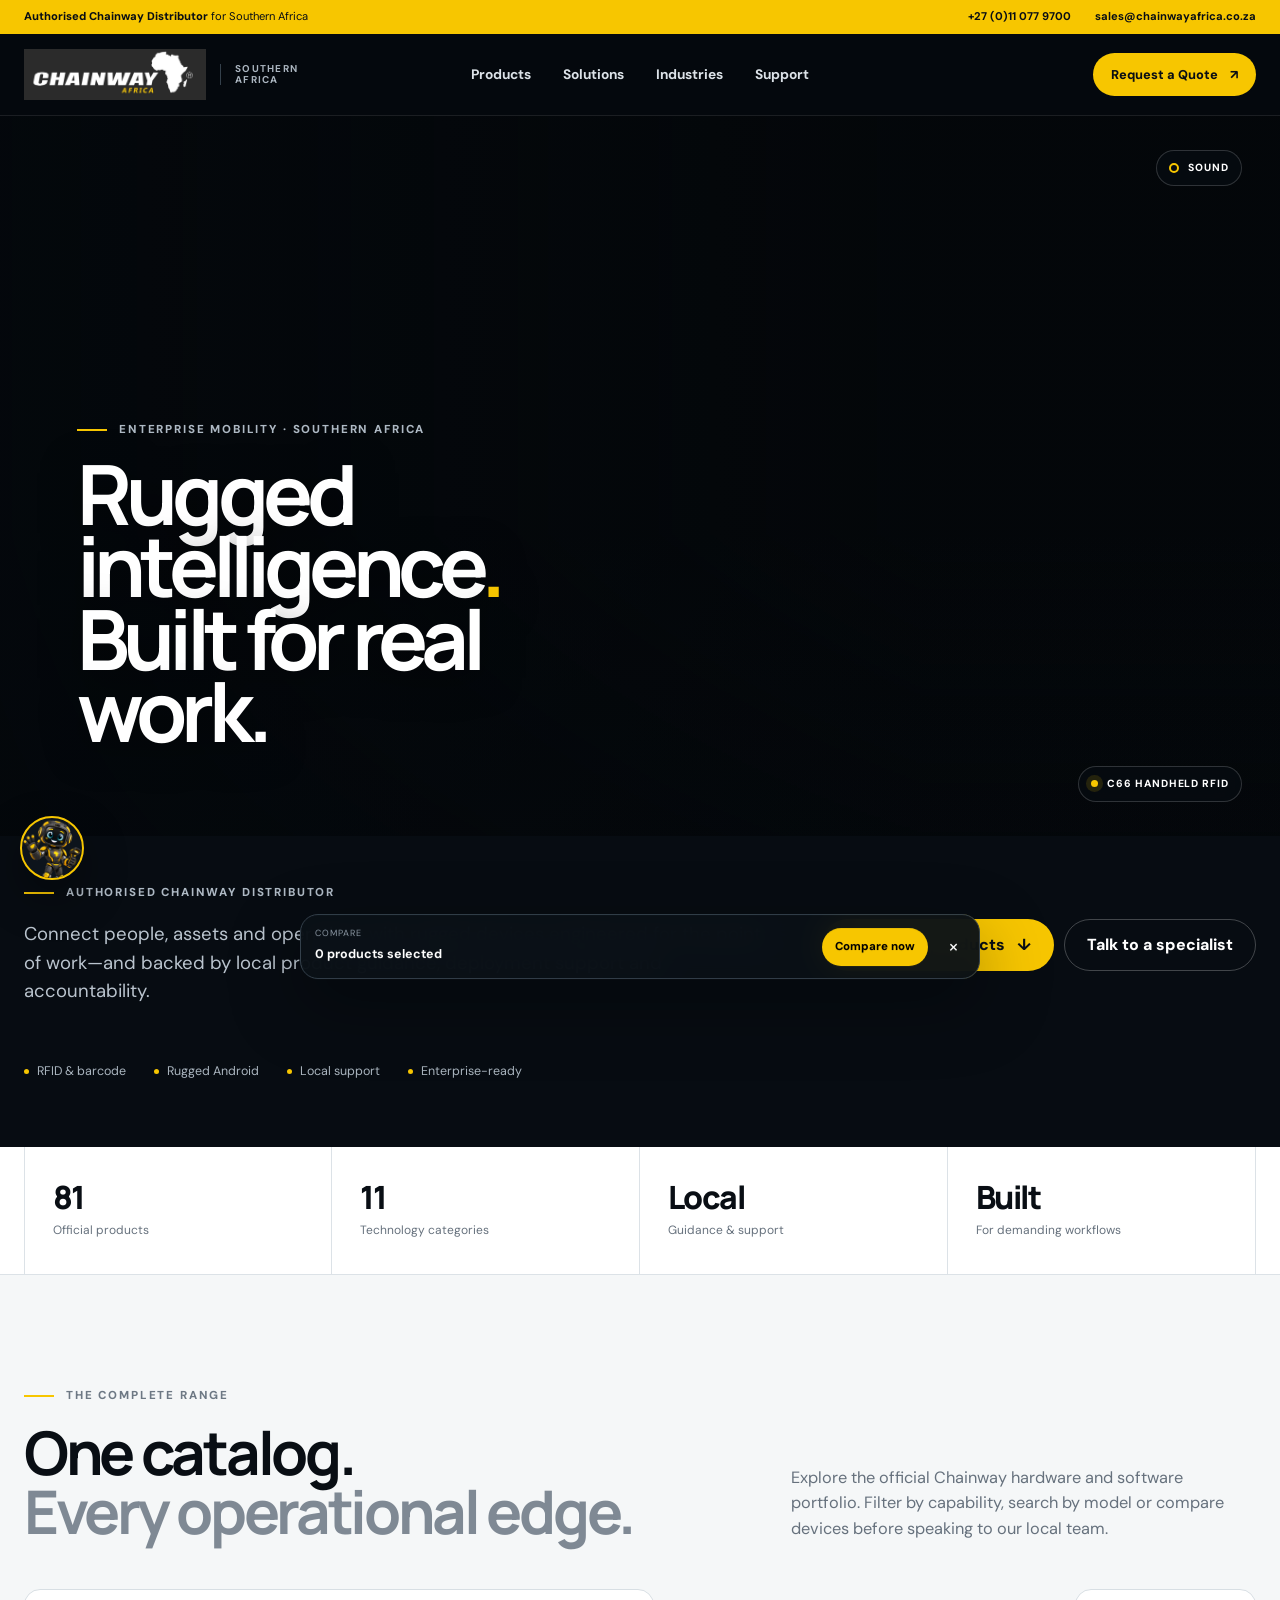
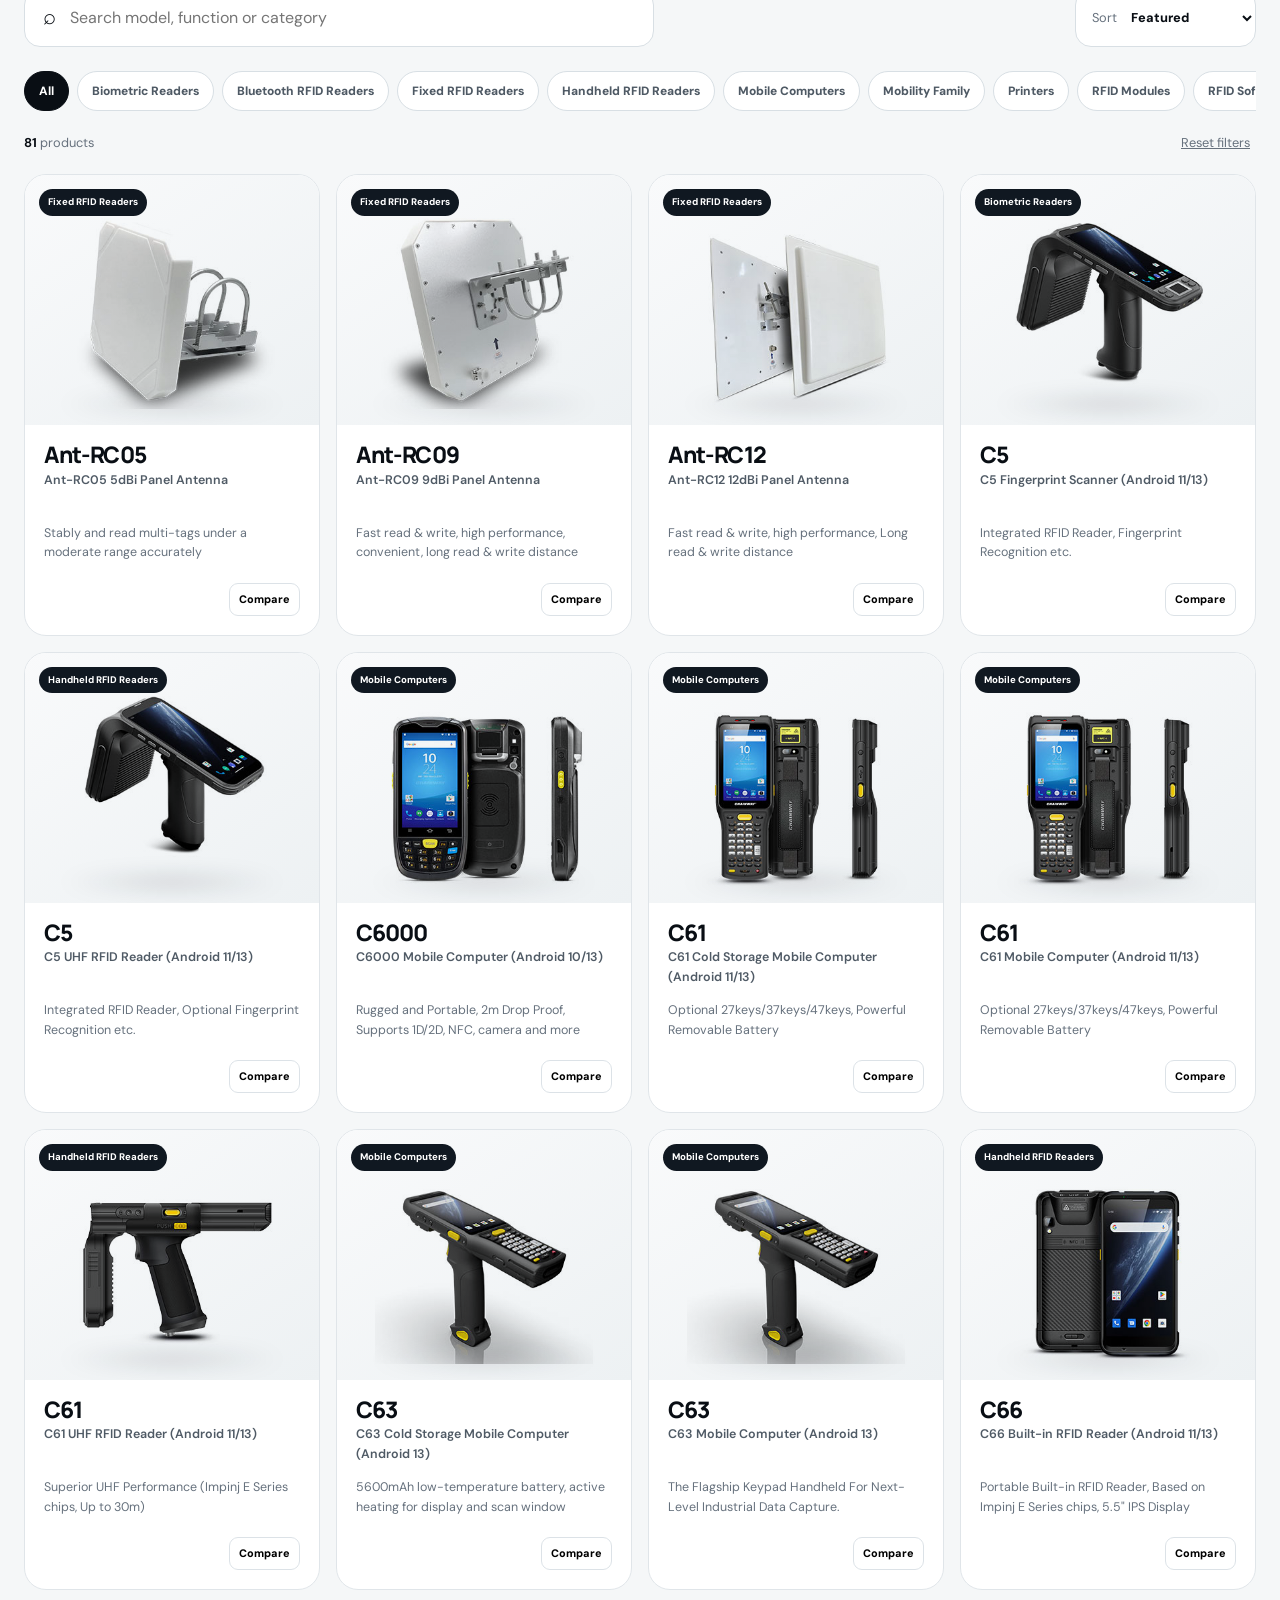
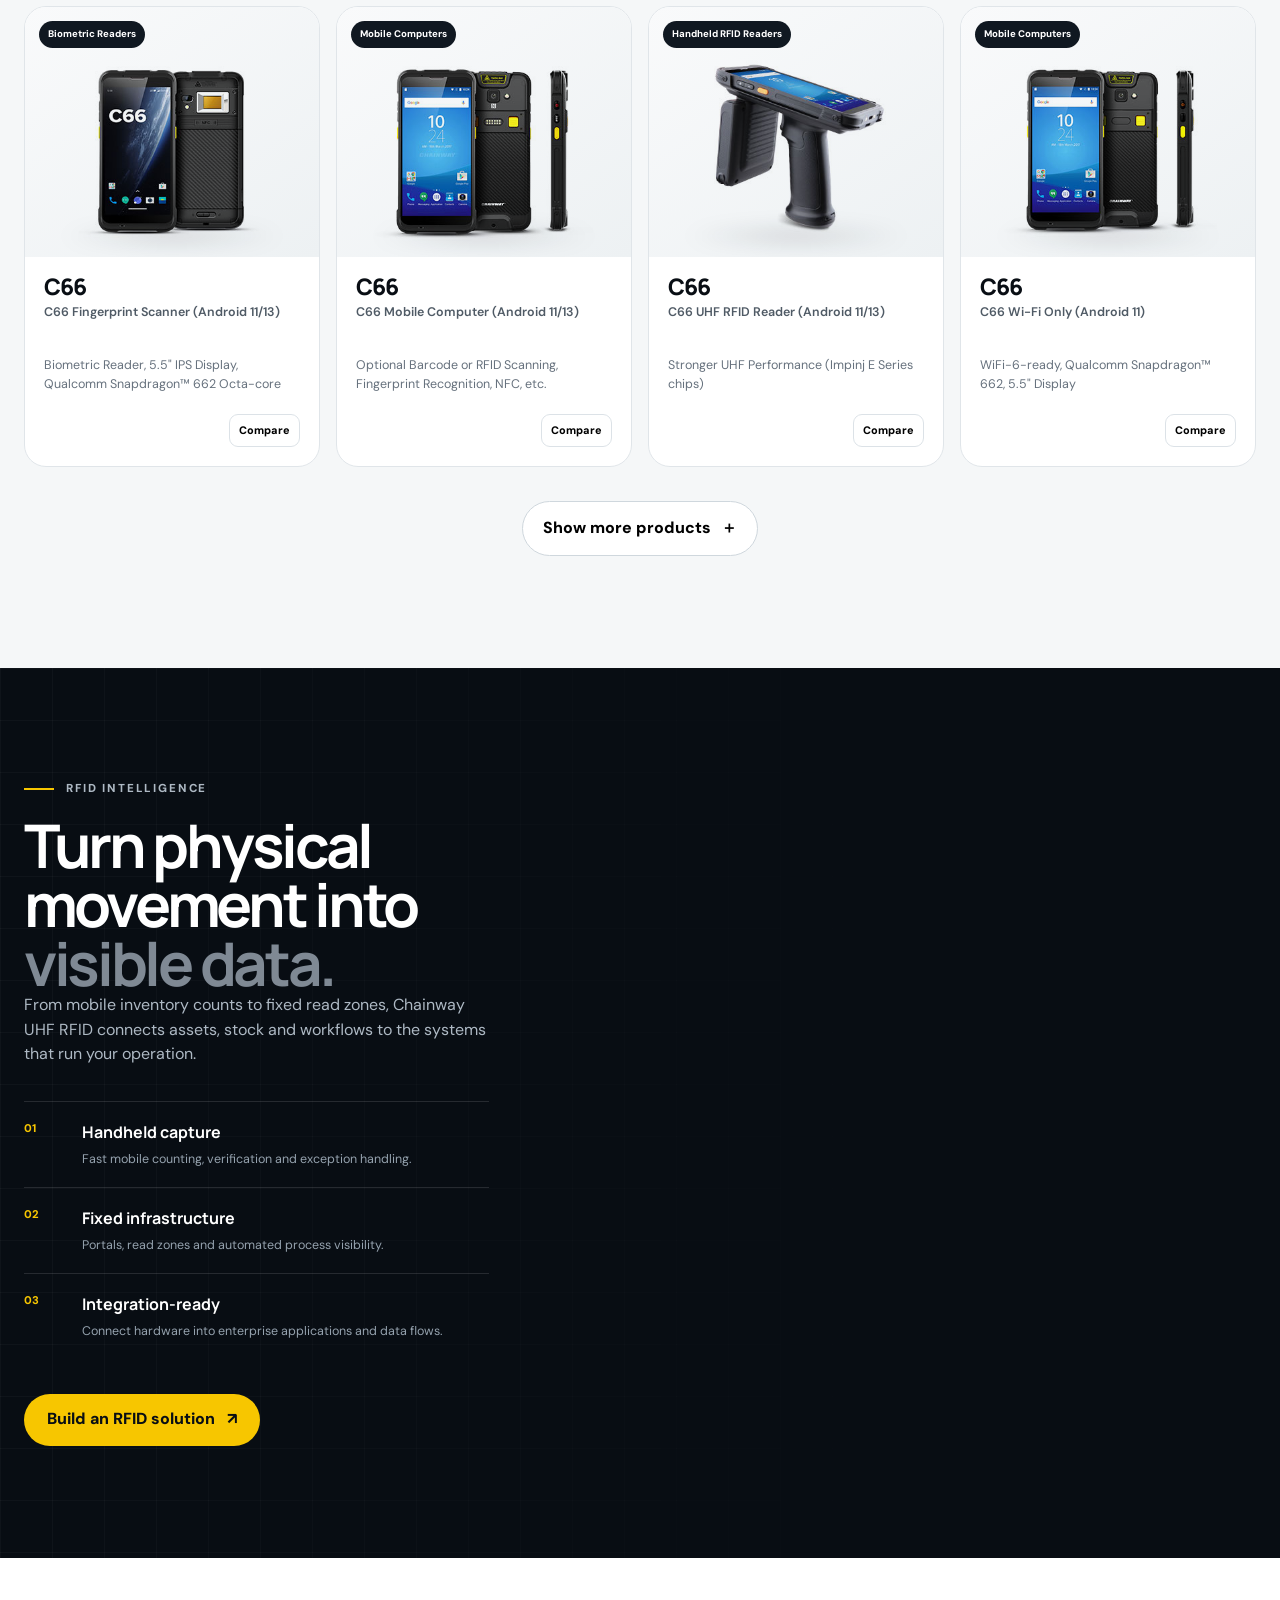
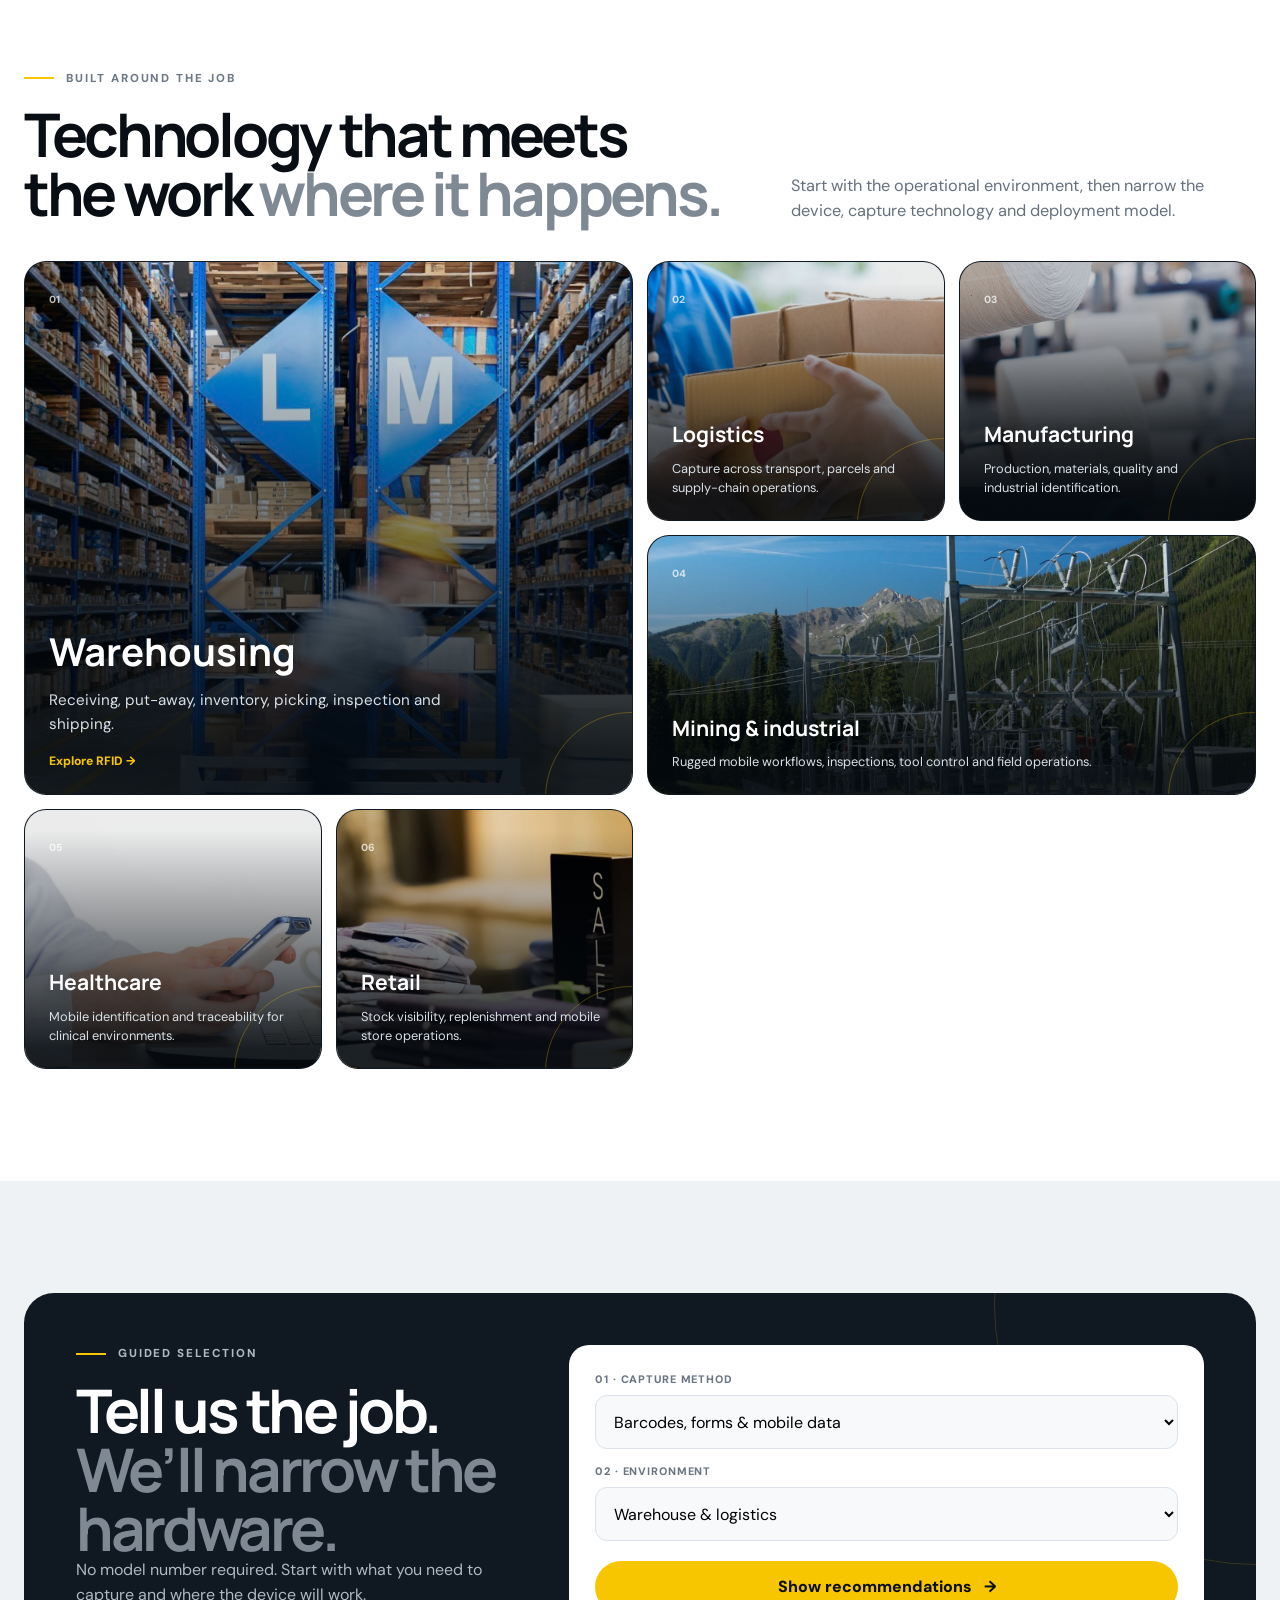
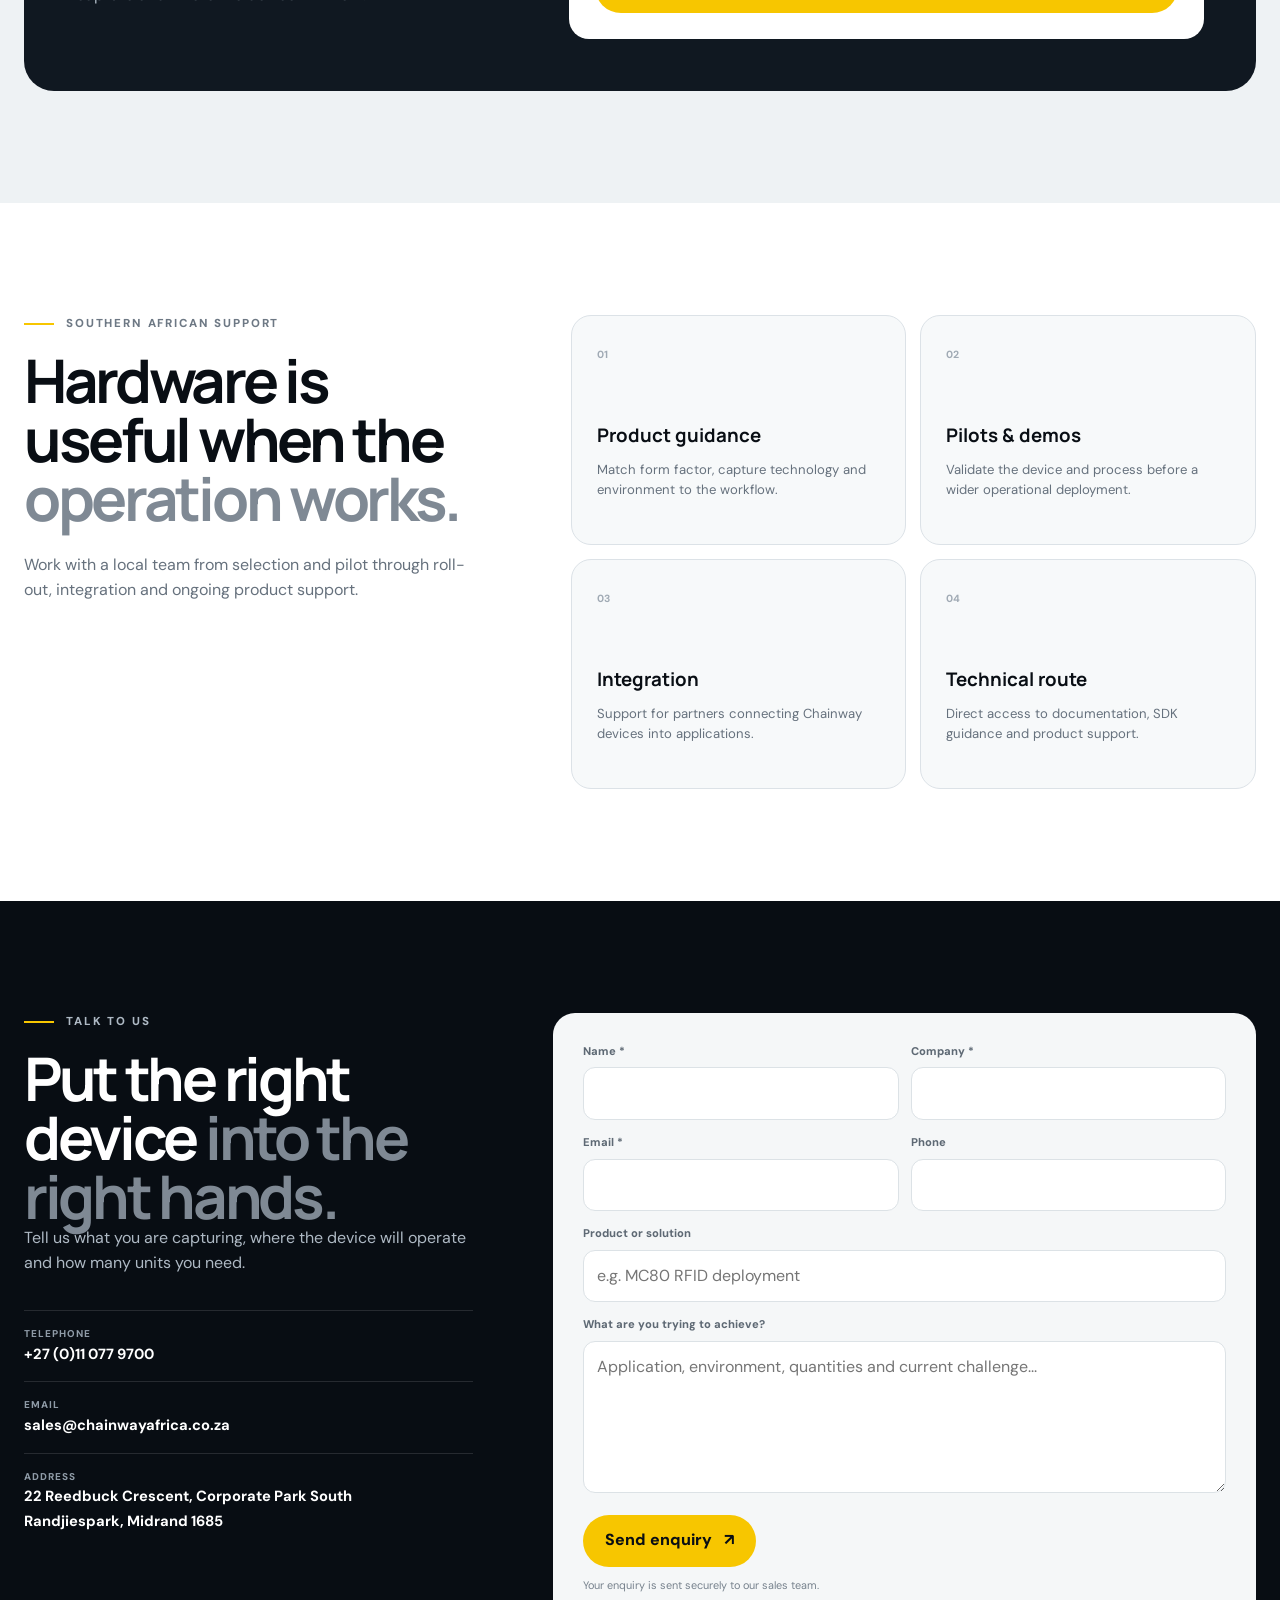
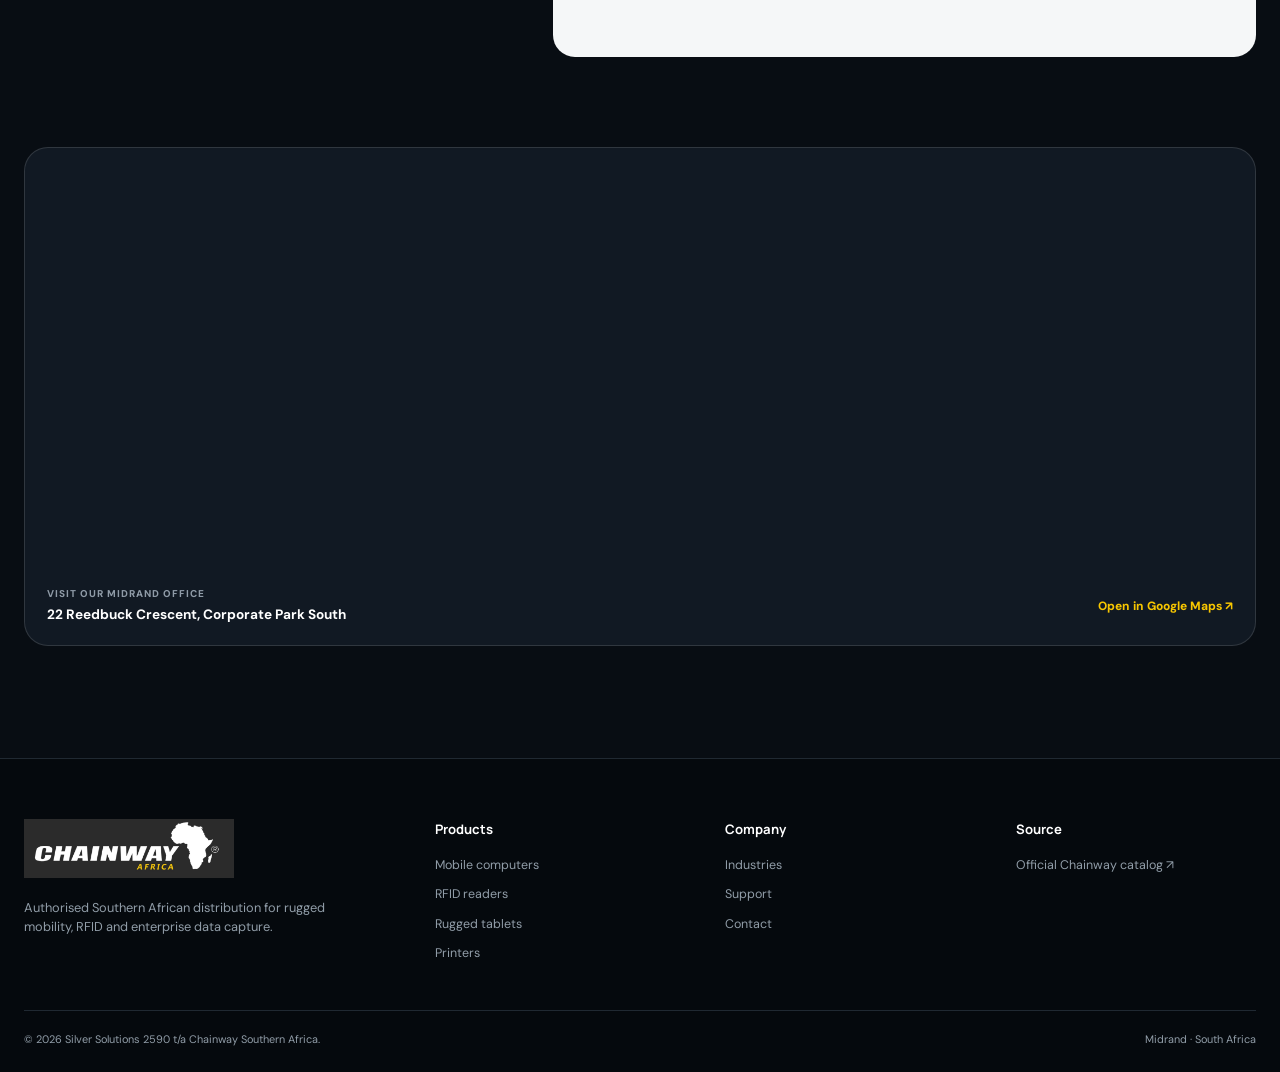
==== commit 2713453c: "Add AI chat assistant with catalog grounding and site actions Adds an OpenRouter-backed chat widget " ====
--- a/index.html
+++ b/index.html
@@ -177,10 +177,32 @@
 
   <aside class="compare-tray" id="compareTray" aria-live="polite"><div><small>COMPARE</small><strong id="compareCount">0 products selected</strong></div><div class="compare-thumbs" id="compareThumbs"></div><button id="openCompare" type="button">Compare now</button><button class="tray-close" id="clearCompare" type="button" aria-label="Clear comparison">×</button></aside>
 
+  <div class="ai-chat" id="aiChat">
+    <div class="ai-chat-panel" id="aiChatPanel" aria-hidden="true">
+      <div class="ai-chat-header">
+        <img src="assets/images/chainway-ai-mascot.png" alt="">
+        <div><strong>Chainway Assistant</strong><span>Ask about products &amp; solutions</span></div>
+        <button class="ai-chat-new" id="aiChatNew" type="button" aria-label="Start a new chat" title="New chat">↺</button>
+        <button class="ai-chat-close" id="aiChatClose" type="button" aria-label="Close chat">×</button>
+      </div>
+      <div class="ai-chat-messages" id="aiChatMessages"></div>
+      <form class="ai-chat-form" id="aiChatForm">
+        <input id="aiChatInput" type="text" placeholder="Ask about RFID readers, tablets..." autocomplete="off" maxlength="600">
+        <button type="submit" aria-label="Send"><span>↑</span></button>
+      </form>
+    </div>
+    <button class="ai-chat-toggle" id="aiChatToggle" type="button" aria-label="Chat with the Chainway AI assistant">
+      <img src="assets/images/chainway-ai-mascot.png" alt="">
+    </button>
+  </div>
+
   <dialog class="product-dialog" id="productDialog"><button class="dialog-close" data-close-dialog type="button" aria-label="Close product details">×</button><div id="productDialogContent"></div></dialog>
-  <dialog class="compare-dialog" id="compareDialog"><button class="dialog-close" data-close-compare type="button" aria-label="Close comparison">×</button><div class="compare-dialog-content"><p class="kicker">Side-by-side</p><h2>Product comparison</h2><div class="comparison-grid" id="comparisonGrid"></div></div></dialog>
+  <dialog class="compare-dialog" id="compareDialog"><button class="dialog-close" data-close-compare type="button" aria-label="Close comparison">×</button><div class="compare-dialog-content"><p class="kicker">Side-by-side</p><h2>Product comparison</h2><div class="comparison-grid" id="comparisonGrid"></div><button class="button yellow ai-compare-cta" id="aiCompareBtn" type="button">Ask AI for a detailed comparison <span>↗</span></button></div></dialog>
 
   <script src="js/catalog.js"></script>
   <script src="js/app.js"></script>
+  <script src="js/chat.js"></script>
+
+  <script id="chatway" async="true" src="https://cdn.chatway.app/widget.js?id=EVyHRCGMQdMs"></script>
 </body>
 </html>
--- a/css/styles.css
+++ b/css/styles.css
@@ -10,12 +10,17 @@
 .support{background:#fff}.support-grid{display:grid;grid-template-columns:.8fr 1.2fr;gap:90px}.support-lead{position:sticky;top:110px;align-self:start}.support-lead>p:not(.kicker){max-width:540px;margin-top:25px;color:var(--muted)}.support-list{display:grid;grid-template-columns:1fr 1fr;gap:14px}.support-list article{min-height:230px;padding:25px;border:1px solid var(--line);border-radius:20px;background:#f7f9fa}.support-list b{color:#a0aab4;font-size:.65rem}.support-list h3{margin:55px 0 10px}.support-list p{margin:0;color:var(--muted);font-size:.82rem}
 .contact{background:#080d13;color:#fff}.contact-grid{display:grid;grid-template-columns:.78fr 1.22fr;gap:80px}.contact-copy>p:not(.kicker){max-width:580px;color:#aeb9c4}.contact-details{margin-top:35px}.contact-details>a,.contact-details>p{display:block;margin:0;padding:15px 0;border-top:1px solid rgba(255,255,255,.12)}.contact-details small{display:block;color:#8f9ba7;font-size:.62rem;font-weight:800;letter-spacing:.1em;text-transform:uppercase}.contact-details strong{font-size:.92rem}.contact-form{padding:30px;border-radius:22px;background:#f5f7f8;color:var(--ink)}.contact-form label{display:block;margin-bottom:14px}.contact-form label span{display:block;margin-bottom:7px;color:#5e6974;font-size:.7rem;font-weight:800}.field-pair{display:grid;grid-template-columns:1fr 1fr;gap:12px}.contact-form input,.contact-form textarea{width:100%;border:1px solid #dce2e6;border-radius:12px;background:#fff;padding:13px;outline:0}.contact-form input:focus,.contact-form textarea:focus{border-color:#a18a20;box-shadow:0 0 0 3px rgba(247,198,0,.15)}.contact-form .button{border:0}.form-note{margin:10px 0 0;color:#77828d;font-size:.68rem}
 footer{padding:60px 0 24px;background:#05090d;color:#919da8;border-top:1px solid #202932}.footer-grid{display:grid;grid-template-columns:1.5fr repeat(3,1fr);gap:50px}.footer-grid img{width:210px}.footer-grid>div:first-child p{max-width:350px;margin-top:20px;font-size:.8rem}.footer-grid h3{margin:0 0 12px;color:#fff;font-size:.82rem}.footer-grid a{display:block;padding:5px 0;font-size:.78rem}.footer-grid a:hover{color:var(--yellow)}.footer-bottom{display:flex;justify-content:space-between;gap:20px;margin-top:42px;padding-top:20px;border-top:1px solid #202932;font-size:.68rem}
-.compare-tray{position:fixed;z-index:220;left:50%;bottom:18px;width:min(680px,calc(100% - 30px));padding:12px 14px;display:flex;align-items:center;gap:14px;border:1px solid #34404b;border-radius:18px;background:rgba(10,16,23,.95);color:#fff;box-shadow:0 24px 70px rgba(0,0,0,.35);backdrop-filter:blur(14px);transform:translate(-50%,150%);transition:transform .35s}.compare-tray.show{transform:translate(-50%,0)}.compare-tray small{display:block;color:#8d99a5;font-size:.56rem;letter-spacing:.12em}.compare-tray strong{font-size:.78rem}.compare-thumbs{display:flex;gap:6px;margin-left:auto}.compare-thumbs img{width:38px;height:38px;border-radius:9px;object-fit:contain;background:#fff}.compare-tray>button:not(.tray-close){padding:10px 13px;border:0;border-radius:999px;background:var(--yellow);font-size:.72rem;font-weight:800}.tray-close{border:0;background:transparent;color:#fff;font-size:1.25rem}.product-dialog,.compare-dialog{width:min(940px,calc(100% - 30px));max-height:90vh;padding:0;border:0;border-radius:26px;overflow:auto;box-shadow:0 40px 130px rgba(0,0,0,.45)}dialog::backdrop{background:rgba(2,6,10,.76);backdrop-filter:blur(8px)}.dialog-close{position:sticky;z-index:5;float:right;top:16px;right:16px;width:42px;height:42px;border:1px solid var(--line);border-radius:50%;background:#fff;font-size:1.35rem}.dialog-product{display:grid;grid-template-columns:.9fr 1.1fr}.dialog-media{min-height:500px;display:grid;place-items:center;padding:40px;background:#eef2f4}.dialog-media img{max-height:420px;mix-blend-mode:multiply}.dialog-copy{padding:65px 44px 45px}.dialog-copy h2{font-size:3.2rem}.dialog-copy h3{color:#596570;font-size:1rem}.dialog-copy>p{color:var(--muted)}.dialog-tags{display:flex;gap:7px;flex-wrap:wrap;margin:22px 0}.dialog-tags span{padding:7px 10px;border-radius:999px;background:#eff2f4;font-size:.68rem}.dialog-source{display:inline-block;margin-top:20px;color:#7b6740;font-size:.7rem;text-decoration:underline}.compare-dialog-content{padding:52px}.compare-dialog-content h2{font-size:3rem}.comparison-grid{display:grid;grid-template-columns:repeat(3,1fr);gap:12px}.comparison-card{padding:18px;border:1px solid var(--line);border-radius:18px}.comparison-card img{width:100%;height:180px;object-fit:contain;mix-blend-mode:multiply}.comparison-card h3{margin:15px 0 3px}.comparison-card p{color:var(--muted);font-size:.76rem}.comparison-card ul{padding:0;list-style:none}.comparison-card li{padding:7px 0;border-top:1px solid var(--line);font-size:.7rem}
+.compare-tray{position:fixed;z-index:220;left:50%;bottom:18px;width:min(680px,calc(100% - 30px));padding:12px 14px;display:flex;align-items:center;gap:14px;border:1px solid #34404b;border-radius:18px;background:rgba(10,16,23,.95);color:#fff;box-shadow:0 24px 70px rgba(0,0,0,.35);backdrop-filter:blur(14px);transform:translate(-50%,150%);transition:transform .35s}.compare-tray.show{transform:translate(-50%,0)}.compare-tray small{display:block;color:#8d99a5;font-size:.56rem;letter-spacing:.12em}.compare-tray strong{font-size:.78rem}.compare-thumbs{display:flex;gap:6px;margin-left:auto}.compare-thumbs img{width:38px;height:38px;border-radius:9px;object-fit:contain;background:#fff}.compare-tray>button:not(.tray-close){padding:10px 13px;border:0;border-radius:999px;background:var(--yellow);font-size:.72rem;font-weight:800}.tray-close{border:0;background:transparent;color:#fff;font-size:1.25rem}.product-dialog,.compare-dialog{width:min(940px,calc(100% - 30px));max-height:90vh;padding:0;border:0;border-radius:26px;overflow:auto;box-shadow:0 40px 130px rgba(0,0,0,.45)}dialog::backdrop{background:rgba(2,6,10,.76);backdrop-filter:blur(8px)}.dialog-close{position:sticky;z-index:5;float:right;top:16px;right:16px;width:42px;height:42px;border:1px solid var(--line);border-radius:50%;background:#fff;font-size:1.35rem}.dialog-product{display:grid;grid-template-columns:.9fr 1.1fr}.dialog-media{min-height:500px;display:grid;place-items:center;padding:40px;background:#eef2f4}.dialog-media img{max-height:420px;mix-blend-mode:multiply}.dialog-copy{padding:65px 44px 45px}.dialog-copy h2{font-size:3.2rem}.dialog-copy h3{color:#596570;font-size:1rem}.dialog-copy>p{color:var(--muted)}.dialog-tags{display:flex;gap:7px;flex-wrap:wrap;margin:22px 0}.dialog-tags span{padding:7px 10px;border-radius:999px;background:#eff2f4;font-size:.68rem}.dialog-source{display:inline-block;margin-top:20px;color:#7b6740;font-size:.7rem;text-decoration:underline}.compare-dialog-content{padding:52px}.compare-dialog-content h2{font-size:3rem}.comparison-grid{display:grid;grid-template-columns:repeat(3,1fr);gap:12px}.comparison-card{padding:18px;border:1px solid var(--line);border-radius:18px}.comparison-card img{width:100%;height:180px;object-fit:contain;mix-blend-mode:multiply}.comparison-card h3{margin:15px 0 3px}.comparison-card p{color:var(--muted);font-size:.76rem}.comparison-card ul{padding:0;list-style:none}.comparison-card li{padding:7px 0;border-top:1px solid var(--line);font-size:.7rem}.ai-compare-cta{display:flex;width:100%;margin-top:26px}
 .reveal{opacity:0;transform:translateY(30px);transition:opacity .8s cubic-bezier(.2,.8,.2,1),transform .8s cubic-bezier(.2,.8,.2,1)}.reveal.visible{opacity:1;transform:none}.empty-state{grid-column:1/-1;padding:80px 20px;text-align:center;color:var(--muted)}
 @media(max-width:1120px){.site-header{grid-template-columns:1fr auto}.desktop-nav{display:none}.header-actions{grid-column:2}.menu-button{display:block}.mobile-nav{position:absolute;top:100%;left:14px;right:14px;padding:12px;border:1px solid #2d3741;border-radius:18px;background:#0d141c;box-shadow:var(--shadow);opacity:0;visibility:hidden;transform:translateY(-8px);transition:.25s}.mobile-nav.open{display:grid;opacity:1;visibility:visible;transform:none}.mobile-nav a{padding:12px;color:#fff;border-bottom:1px solid #26303a;font-weight:700}.product-grid{grid-template-columns:repeat(3,1fr)}.intelligence-grid{gap:30px}.device-stage{min-height:540px}.industry-bento{grid-template-columns:repeat(3,1fr)}.industry-card.large{grid-column:span 2}.industry-card.wide{grid-column:span 1}.support-grid{gap:50px}}
 @media(max-width:820px){.shell{width:min(100% - 28px,var(--shell))}.section{padding:78px 0}.site-header{height:72px;padding:0 14px}.site-header.scrolled{height:64px}.brand img{width:165px}.brand span{display:none}.quote-button{display:none}.hero{padding-top:72px}.hero-title{left:20px;bottom:22px}.hero-title .kicker{display:none}.hero-title h1{font-size:clamp(2.7rem,12vw,5rem)}.media-label{right:14px;top:14px;bottom:auto;font-size:.55rem}.sound-toggle{display:none}.hero-content{grid-template-columns:1fr;padding:34px 0 52px}.hero-cta{justify-content:flex-start}.trust-row{gap:12px 18px;flex-wrap:wrap}.signal-grid{grid-template-columns:1fr 1fr}.signal-grid article:nth-child(3){border-left:1px solid var(--line)}.section-heading{grid-template-columns:1fr;gap:24px}.product-grid{grid-template-columns:repeat(2,1fr)}.intelligence-grid,.finder-shell,.support-grid,.contact-grid{grid-template-columns:1fr}.device-stage{min-height:500px}.industry-bento{grid-template-columns:1fr 1fr;grid-auto-rows:230px}.industry-card.large{grid-column:span 2}.industry-card.wide{grid-column:span 2}.finder-shell{padding:30px;gap:35px}.support-lead{position:static}.footer-grid{grid-template-columns:1fr 1fr}.dialog-product{grid-template-columns:1fr}.dialog-media{min-height:320px}.comparison-grid{grid-template-columns:1fr}.compare-thumbs{display:none}}
 @media(max-width:560px){.hero-lead{font-size:1rem}.hero-cta{display:grid}.hero-cta .button{width:100%}.signal-grid strong{font-size:1.55rem}.signal-grid article{padding:24px 16px}.catalog-toolbar{display:grid}.search-box{max-width:none}.sort-box{padding-left:14px}.product-grid{grid-template-columns:1fr}.product-image{height:270px}.industry-bento{grid-template-columns:1fr;grid-auto-rows:220px}.industry-card.large,.industry-card.wide{grid-column:auto;grid-row:auto}.industry-card.large:before{font-size:6rem}.support-list{grid-template-columns:1fr}.field-pair{grid-template-columns:1fr}.footer-grid{grid-template-columns:1fr}.footer-bottom{display:block}.dialog-copy{padding:40px 24px}.dialog-copy h2{font-size:2.4rem}.compare-dialog-content{padding:42px 20px}.compare-tray>div:first-child{min-width:0}.compare-tray strong{display:block;max-width:130px;white-space:nowrap;overflow:hidden;text-overflow:ellipsis}.cursor-glow{display:none}}
 @media(prefers-reduced-motion:reduce){html{scroll-behavior:auto}.reveal{opacity:1;transform:none}.product-card,.button,.product-image img{transition:none}}
+.ai-chat{position:fixed;z-index:230;left:20px;bottom:20px;display:flex;flex-direction:column;align-items:flex-start;gap:14px}.ai-chat-toggle{width:64px;height:64px;padding:0;border:2px solid var(--yellow);border-radius:50%;background:#0d141c;box-shadow:0 18px 44px rgba(0,0,0,.35);overflow:hidden;transition:transform .25s}.ai-chat-toggle:hover{transform:translateY(-3px) scale(1.03)}.ai-chat-toggle img{width:100%;height:100%;object-fit:cover;object-position:center 18%}.ai-chat-panel{position:absolute;left:0;bottom:78px;width:min(440px,calc(100vw - 32px));max-height:min(720px,calc(100vh - 90px));display:flex;flex-direction:column;border:1px solid #2d3741;border-radius:22px;background:#0d141c;box-shadow:0 30px 80px rgba(0,0,0,.45);overflow:hidden;opacity:0;visibility:hidden;transform:translateY(16px) scale(.98);transition:opacity .25s,transform .25s,visibility .25s}.ai-chat.open .ai-chat-panel{opacity:1;visibility:visible;transform:none}.ai-chat.open .ai-chat-toggle{border-color:#fff}.ai-chat-header{display:flex;align-items:center;gap:12px;padding:14px 14px 14px 12px;border-bottom:1px solid #232d37;background:linear-gradient(135deg,#101821,#161f29)}.ai-chat-header img{width:38px;height:38px;border-radius:50%;object-fit:cover;object-position:center 18%;border:1px solid rgba(247,198,0,.4)}.ai-chat-header div{flex:1;display:flex;flex-direction:column;gap:2px;min-width:0}.ai-chat-header strong{color:#fff;font-size:.86rem}.ai-chat-header span{color:#8d99a5;font-size:.68rem}.ai-chat-new,.ai-chat-close{width:30px;height:30px;flex:none;border:0;border-radius:50%;background:rgba(255,255,255,.08);color:#fff;font-size:1rem;line-height:1;transition:background .2s,transform .2s}.ai-chat-close{font-size:1.1rem}.ai-chat-new:hover,.ai-chat-close:hover{background:rgba(247,198,0,.18);color:var(--yellow)}.ai-chat-new:active{transform:rotate(-60deg)}.ai-chat-messages{flex:1;overflow-y:auto;padding:16px 14px;display:flex;flex-direction:column;gap:10px;min-height:220px}.ai-msg{display:flex}.ai-msg-user{justify-content:flex-end}.ai-msg-assistant{justify-content:flex-start}.ai-msg-stack{display:flex;flex-direction:column;max-width:88%;min-width:0}.ai-msg-user .ai-msg-stack{align-items:flex-end}.ai-msg-assistant .ai-msg-stack{align-items:flex-start}.ai-msg-bubble{max-width:100%;padding:10px 13px;border-radius:14px;font-size:.82rem;line-height:1.5;white-space:pre-wrap;word-break:break-word}.ai-msg-assistant .ai-msg-bubble{background:#182028;color:#dce2e8;border-bottom-left-radius:4px}.ai-msg-user .ai-msg-bubble{background:var(--yellow);color:var(--ink);font-weight:600;border-bottom-right-radius:4px}.ai-msg-time{margin:3px 4px 0;font-size:.6rem;color:#5b6772;letter-spacing:.02em}.ai-msg-typing .ai-msg-bubble{display:flex;gap:4px;padding:13px}
+.ai-msg-assistant .ai-msg-bubble p{margin:0 0 8px;white-space:normal}.ai-msg-assistant .ai-msg-bubble p:last-child{margin-bottom:0}.ai-msg-assistant .ai-msg-bubble strong{color:#fff;font-weight:800}.ai-msg-assistant .ai-msg-bubble em{color:#c7cfd7}.ai-msg-assistant .ai-msg-bubble code{padding:1px 5px;border-radius:5px;background:#0d141c;color:var(--yellow);font-size:.76rem;font-family:ui-monospace,SFMono-Regular,Menlo,monospace}.ai-msg-assistant .ai-msg-bubble .ai-msg-heading{margin:0 0 6px;color:#fff;font-weight:800;font-size:.86rem}.ai-msg-assistant .ai-msg-bubble ul,.ai-msg-assistant .ai-msg-bubble ol{margin:0 0 8px;padding-left:18px;white-space:normal}.ai-msg-assistant .ai-msg-bubble ul:last-child,.ai-msg-assistant .ai-msg-bubble ol:last-child{margin-bottom:0}.ai-msg-assistant .ai-msg-bubble li{margin:3px 0}.ai-msg-assistant .ai-msg-bubble .ai-table-wrap{overflow-x:auto;margin:0 0 8px;border-radius:10px;border:1px solid #2a3440}.ai-msg-assistant .ai-msg-bubble .ai-table-wrap:last-child{margin-bottom:0}.ai-msg-assistant .ai-msg-bubble table{width:100%;border-collapse:collapse;font-size:.74rem;white-space:normal}.ai-msg-assistant .ai-msg-bubble th,.ai-msg-assistant .ai-msg-bubble td{padding:6px 9px;border-bottom:1px solid #2a3440;text-align:left;vertical-align:top}.ai-msg-assistant .ai-msg-bubble th{background:#1c2530;color:#fff;font-weight:800;white-space:nowrap}.ai-msg-assistant .ai-msg-bubble tr:last-child td{border-bottom:0}.ai-msg-typing span{width:6px;height:6px;border-radius:50%;background:#5b6772;animation:aiTyping 1.1s infinite ease-in-out}.ai-msg-typing span:nth-child(2){animation-delay:.15s}.ai-msg-typing span:nth-child(3){animation-delay:.3s}@keyframes aiTyping{0%,60%,100%{opacity:.3;transform:translateY(0)}30%{opacity:1;transform:translateY(-3px)}}.ai-chat-form{display:flex;gap:8px;padding:12px;border-top:1px solid #232d37;background:#0b1119}.ai-chat-form input{flex:1;height:42px;padding:0 14px;border:1px solid #2d3741;border-radius:999px;background:#161f29;color:#fff;outline:0;font-size:.82rem}.ai-chat-form input::placeholder{color:#5b6772}.ai-chat-form button{width:42px;height:42px;flex:none;border:0;border-radius:50%;background:var(--yellow);color:var(--ink);font-size:1.1rem;font-weight:800}
+.ai-chat-toggle.pulse{animation:aiPulse 1.8s infinite}@keyframes aiPulse{0%{box-shadow:0 18px 44px rgba(0,0,0,.35),0 0 0 0 rgba(247,198,0,.55)}70%{box-shadow:0 18px 44px rgba(0,0,0,.35),0 0 0 14px rgba(247,198,0,0)}100%{box-shadow:0 18px 44px rgba(0,0,0,.35),0 0 0 0 rgba(247,198,0,0)}}
+.ai-chat-nudge{position:absolute;left:0;bottom:78px;width:max-content;max-width:220px;display:flex;align-items:flex-start;gap:8px;padding:12px 30px 12px 14px;border-radius:16px 16px 16px 4px;background:#fff;color:var(--ink);box-shadow:0 16px 44px rgba(0,0,0,.28);cursor:pointer;animation:aiNudgeIn .3s cubic-bezier(.2,.8,.2,1)}.ai-chat-nudge span{font-size:.78rem;font-weight:700;line-height:1.4}.ai-chat-nudge-close{position:absolute;top:6px;right:6px;width:22px;height:22px;border:0;border-radius:50%;background:var(--cloud);color:#4e5964;font-size:.9rem;line-height:1}@keyframes aiNudgeIn{from{opacity:0;transform:translateY(10px) scale(.96)}to{opacity:1;transform:none}}
+@media(max-width:560px){.ai-chat{left:14px;bottom:14px}.ai-chat-toggle{width:56px;height:56px}.ai-chat-panel{bottom:68px}.ai-chat-nudge{bottom:68px;max-width:180px}}
 .utility-bar{position:fixed;inset:0 0 auto;z-index:210;height:34px;background:var(--yellow);color:var(--ink);transition:transform .32s cubic-bezier(.2,.8,.2,1),opacity .25s}.utility-inner{width:100%;height:100%;padding:0 24px;display:flex;align-items:center;justify-content:space-between;gap:24px;font-size:.7rem}.utility-inner p{margin:0}.utility-inner strong{font-weight:800}.utility-inner>div{display:flex;gap:24px;font-weight:700}.utility-inner a:hover{text-decoration:underline}.site-header{top:34px;bottom:auto;transition:top .32s cubic-bezier(.2,.8,.2,1),height .3s,background .3s}.hero{padding-top:116px}body.utility-hidden .utility-bar{opacity:0;transform:translateY(-100%);pointer-events:none}body.utility-hidden .site-header{top:0}@media(max-width:820px){.utility-bar{height:32px}.utility-inner{padding:0 14px;font-size:.64rem}.utility-inner>div{gap:12px}.utility-inner>div a:last-child{display:none}.site-header{top:32px}.hero{padding-top:104px}body.utility-hidden .site-header{top:0}}
 
 /* Industry photography */
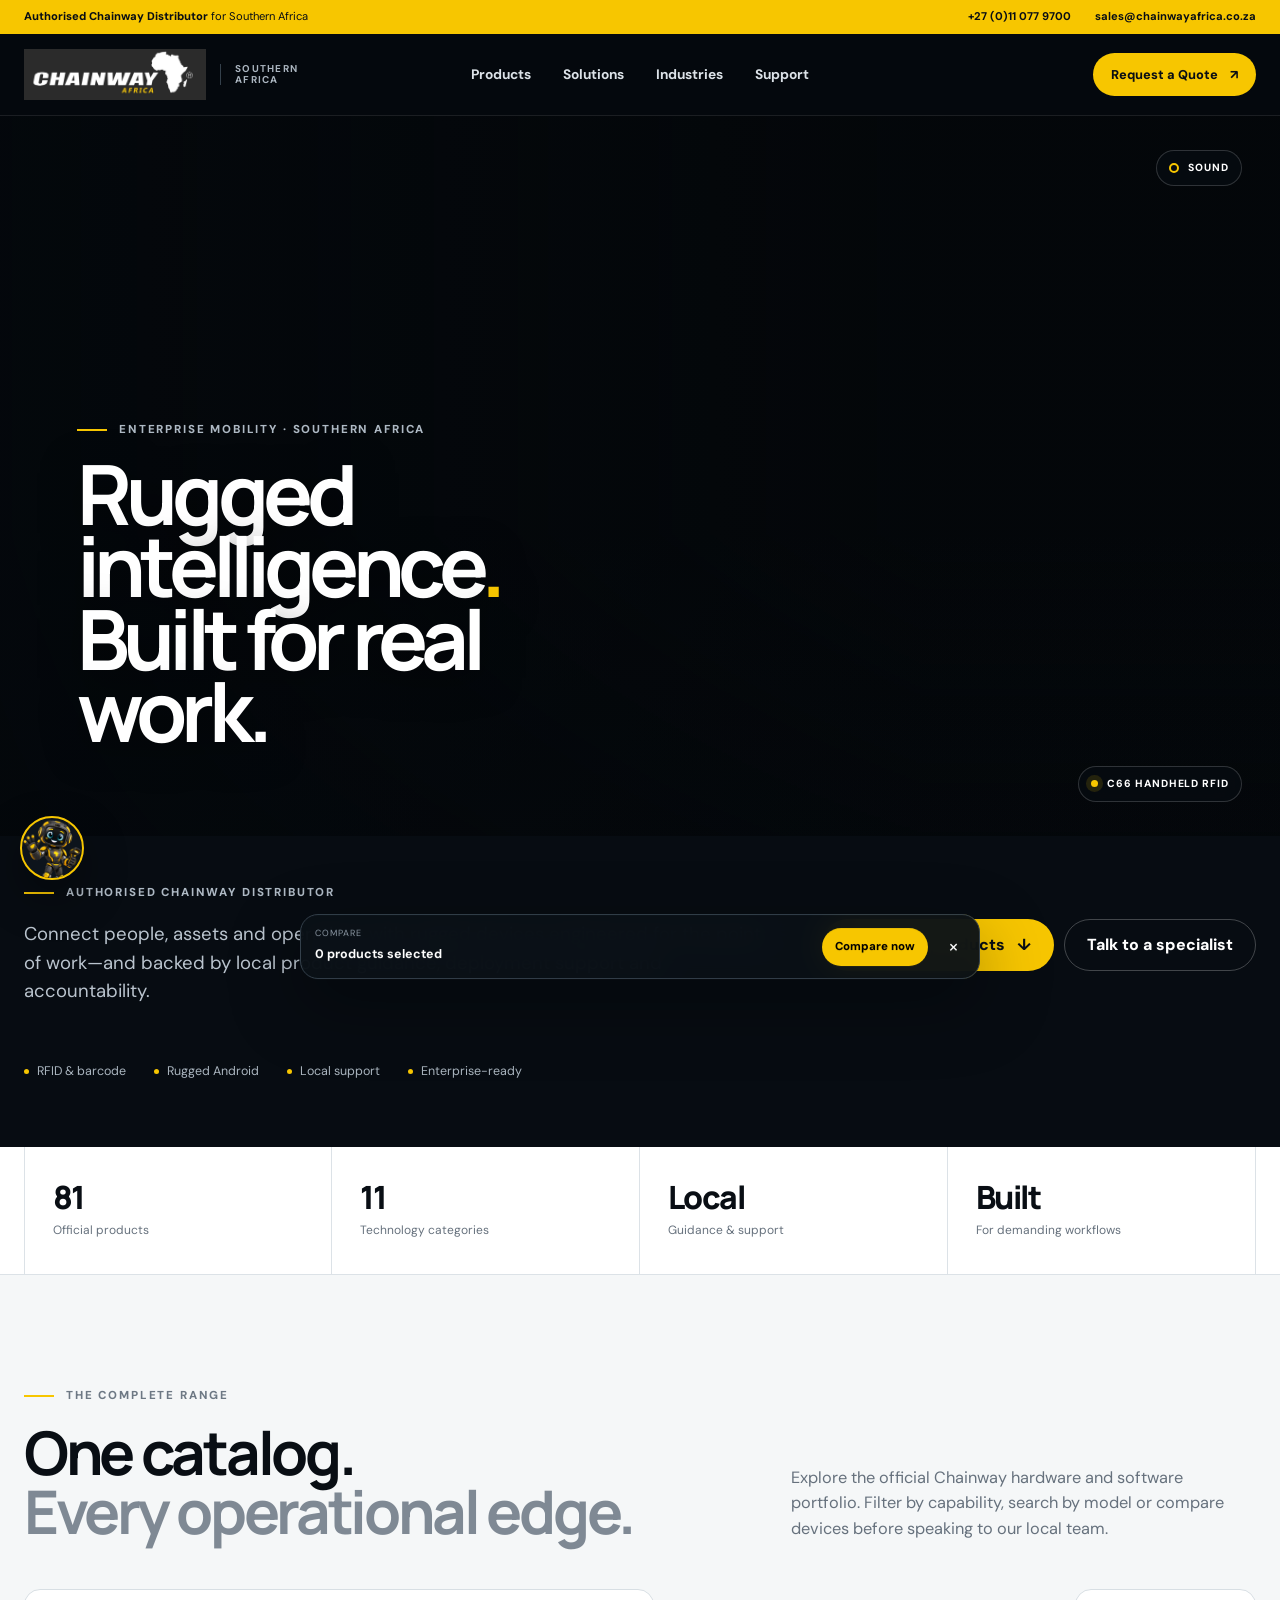
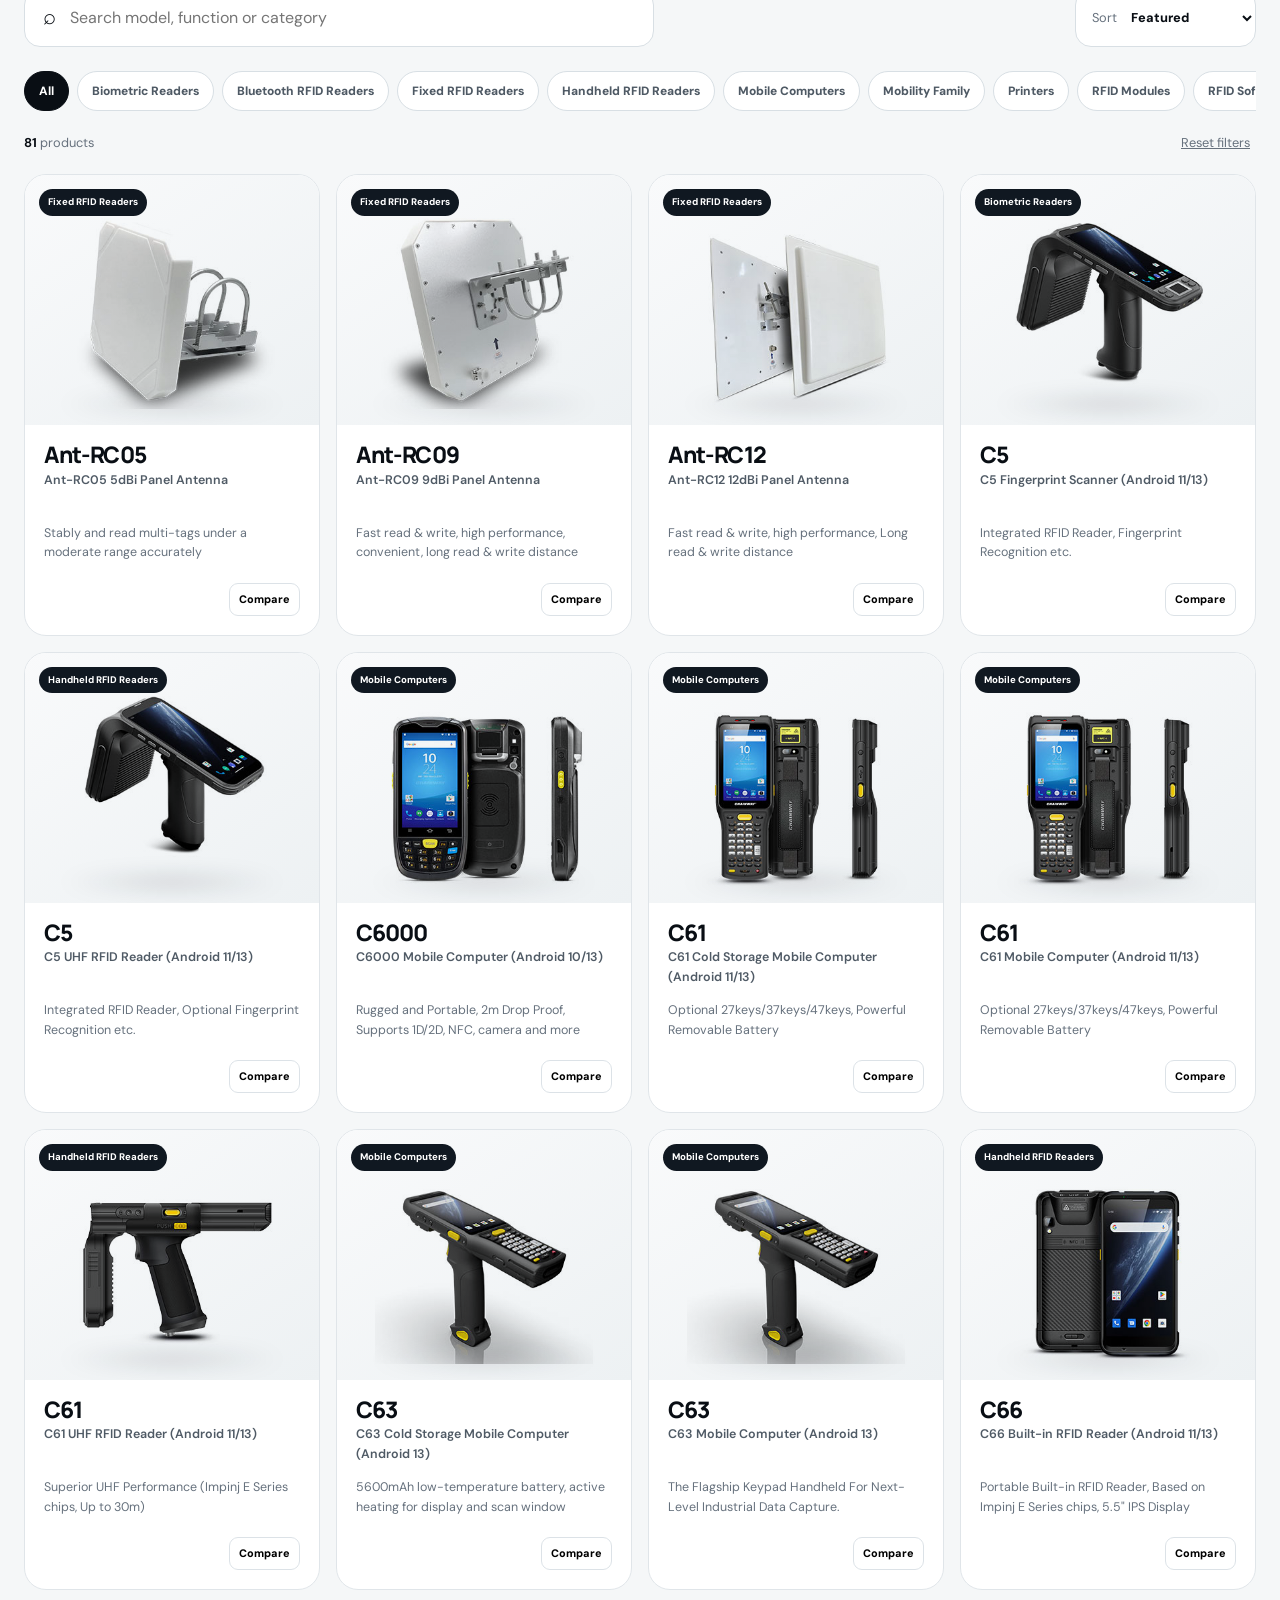
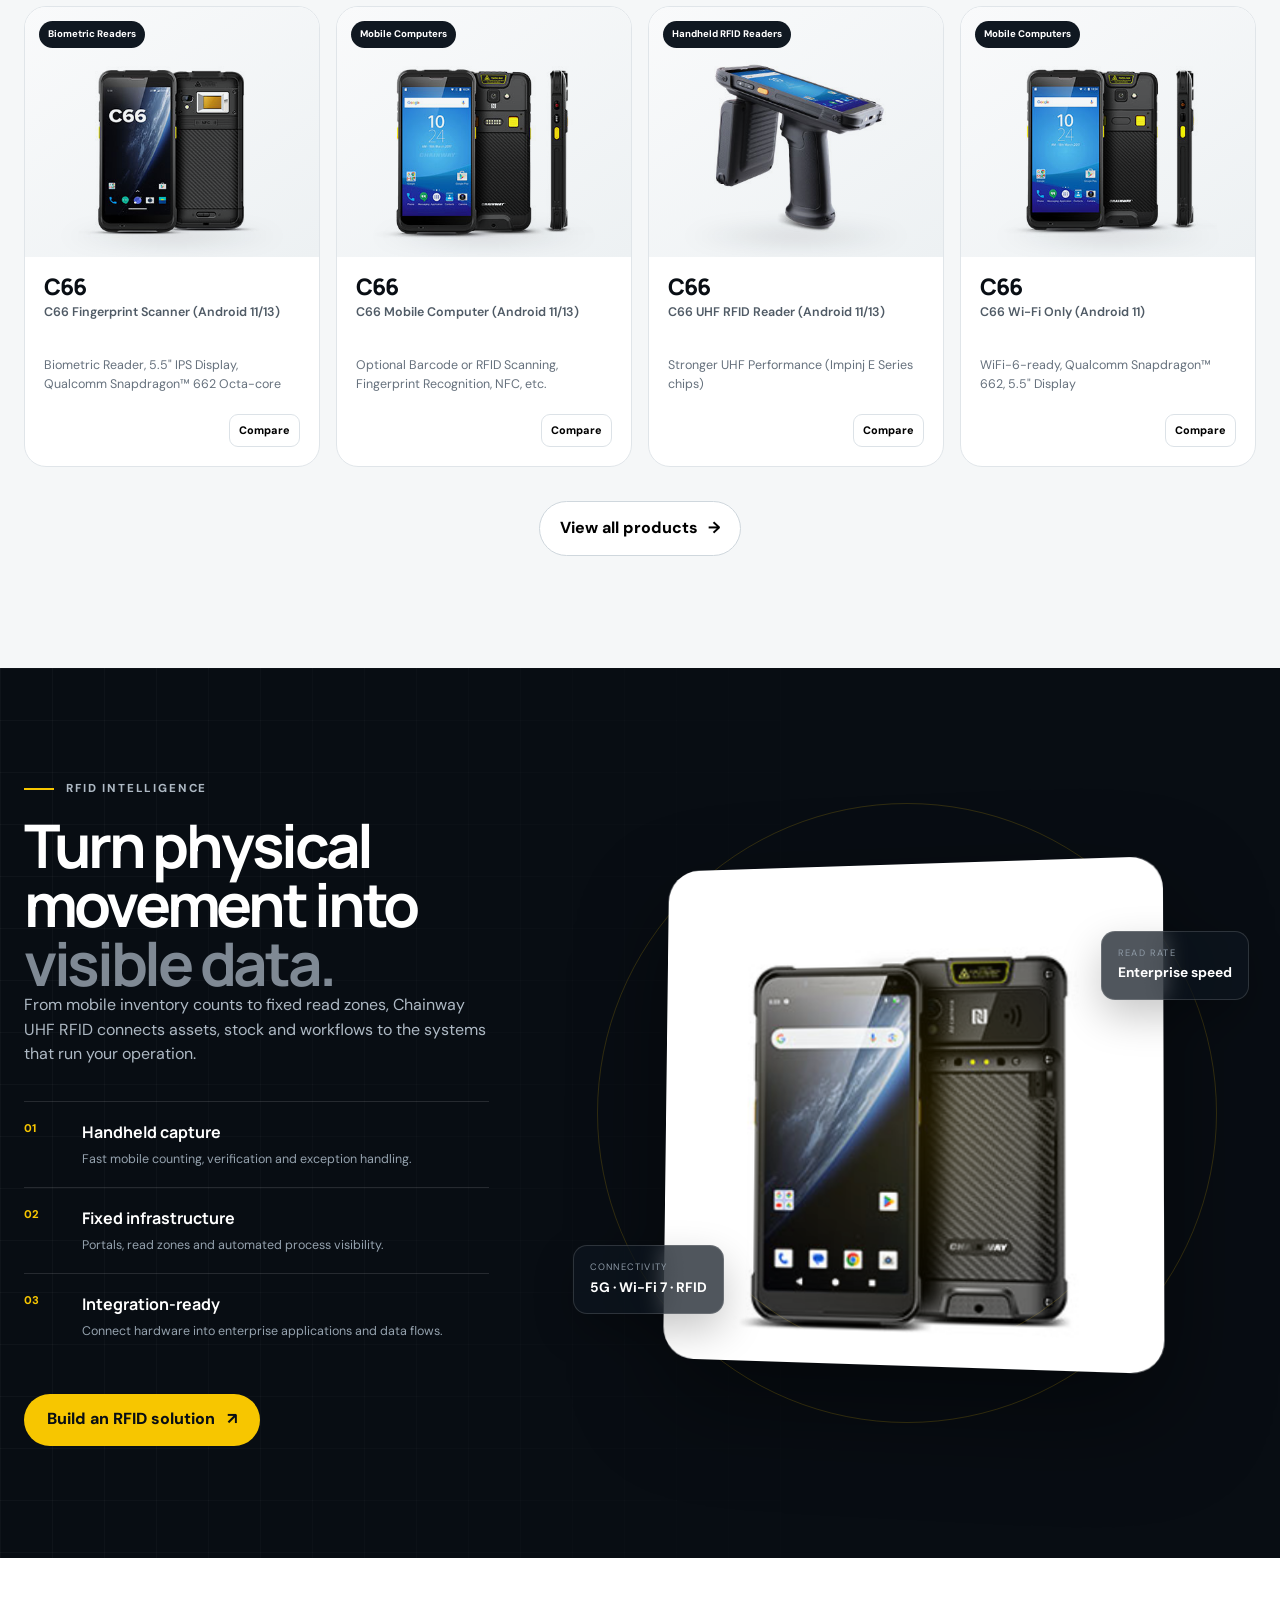
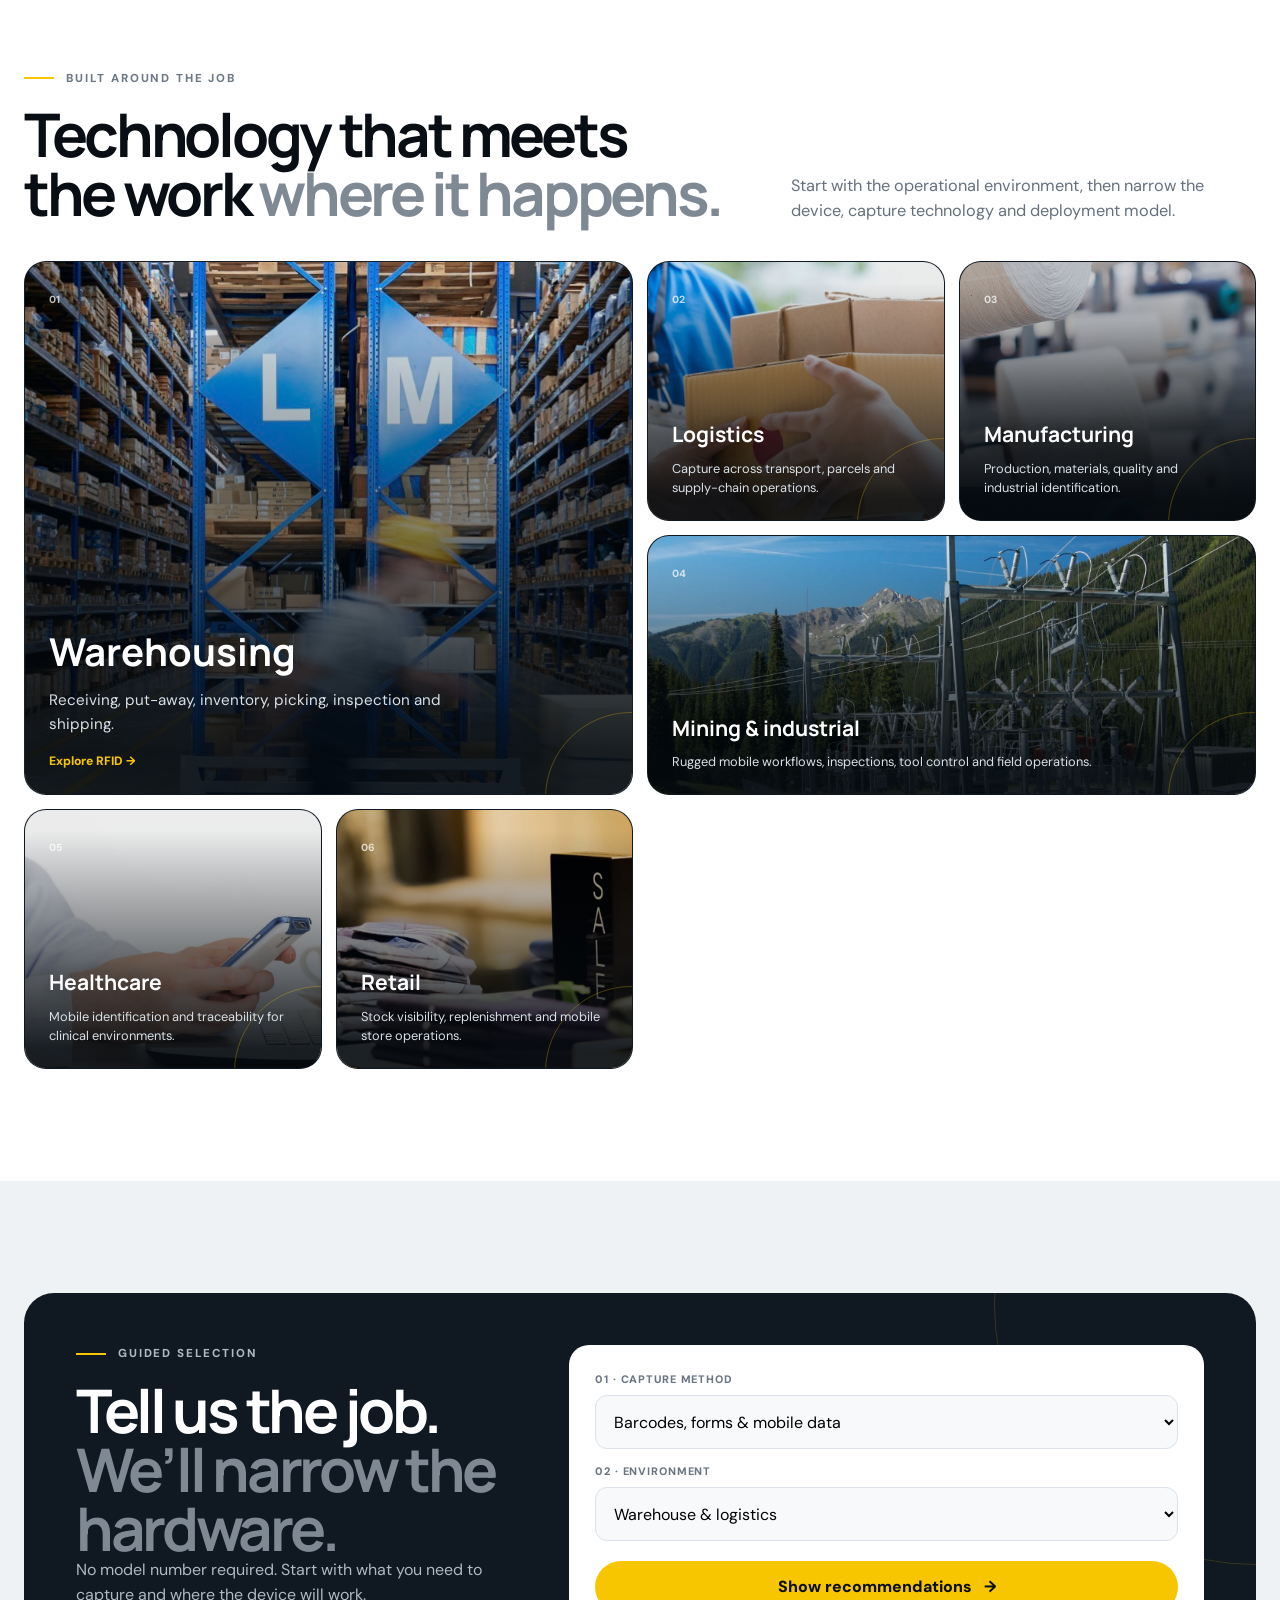
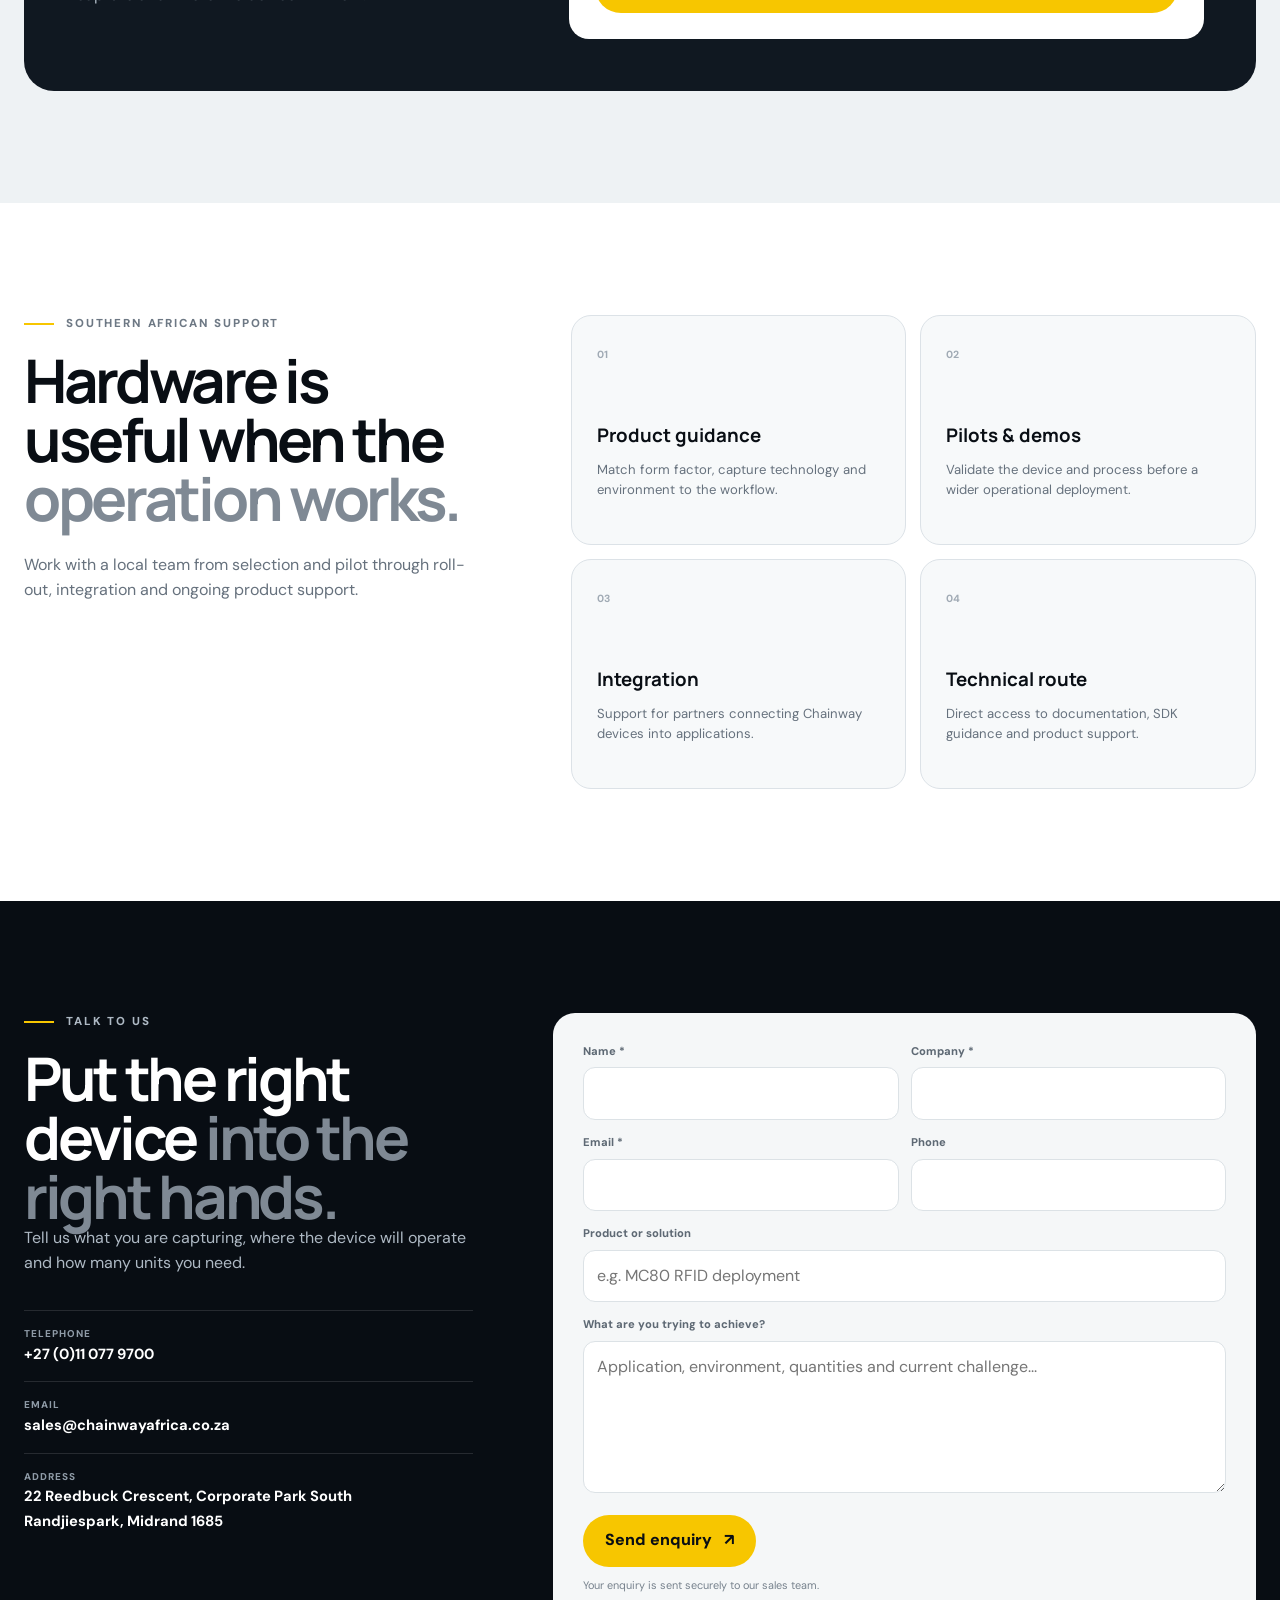
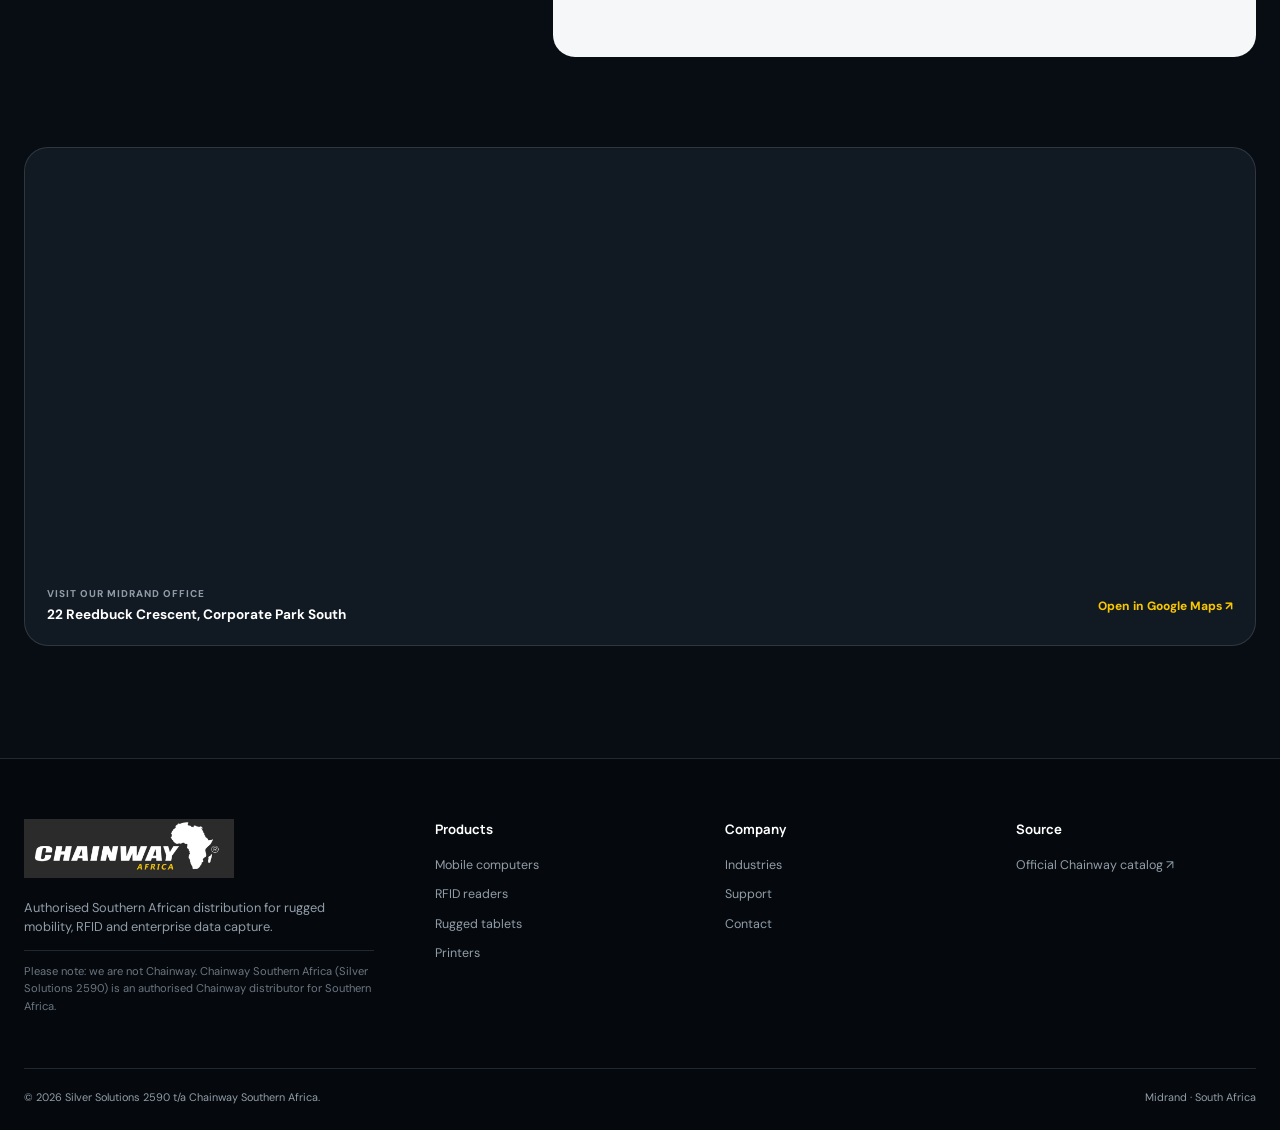
==== commit d507e2e7: "Add a dedicated products page and split the catalog logic out Show more products on the home preview" ====
--- a/index.html
+++ b/index.html
@@ -38,7 +38,7 @@
       <span>Southern Africa</span>
     </a>
     <nav class="desktop-nav" aria-label="Primary navigation">
-      <a href="#catalog">Products</a>
+      <a href="products.html">Products</a>
       <a href="#solutions">Solutions</a>
       <a href="#industries">Industries</a>
       <a href="#support">Support</a>
@@ -48,7 +48,7 @@
       <button class="menu-button" id="menuButton" type="button" aria-expanded="false" aria-controls="mobileNav" aria-label="Open navigation"><i></i><i></i></button>
     </div>
     <nav class="mobile-nav" id="mobileNav" aria-label="Mobile navigation">
-      <a href="#catalog">Products</a><a href="#solutions">Solutions</a><a href="#industries">Industries</a><a href="#support">Support</a><a href="#contact">Request a Quote</a>
+      <a href="products.html">Products</a><a href="#solutions">Solutions</a><a href="#industries">Industries</a><a href="#support">Support</a><a href="#contact">Request a Quote</a>
     </nav>
   </header>
 
@@ -103,7 +103,7 @@
         <div class="category-filters" id="categoryFilters" aria-label="Product filters"></div>
         <div class="catalog-meta"><p><strong id="visibleCount">0</strong> products</p><button id="clearFilters" type="button">Reset filters</button></div>
         <div class="product-grid" id="productGrid"></div>
-        <button class="load-more" id="loadMore" type="button">Show more products <span>＋</span></button>
+        <button class="load-more" id="loadMore" type="button">View all products <span>→</span></button>
       </div>
     </section>
 
@@ -173,7 +173,7 @@
     </section>
   </main>
 
-  <footer><div class="shell footer-grid"><div><img src="assets/images/chainway-africa-logo.jpg" alt="Chainway Africa"><p>Authorised Southern African distribution for rugged mobility, RFID and enterprise data capture.</p></div><div><h3>Products</h3><a href="#catalog">Mobile computers</a><a href="#catalog">RFID readers</a><a href="#catalog">Rugged tablets</a><a href="#catalog">Printers</a></div><div><h3>Company</h3><a href="#industries">Industries</a><a href="#support">Support</a><a href="#contact">Contact</a></div><div><h3>Source</h3><a href="https://www.chainway.net/" target="_blank" rel="noopener">Official Chainway catalog ↗</a></div></div><div class="shell footer-bottom"><span>© 2026 Silver Solutions 2590 t/a Chainway Southern Africa.</span><span>Midrand · South Africa</span></div></footer>
+  <footer><div class="shell footer-grid"><div><img src="assets/images/chainway-africa-logo.jpg" alt="Chainway Africa"><p>Authorised Southern African distribution for rugged mobility, RFID and enterprise data capture.</p><p class="footer-disclaimer">Please note: we are not Chainway. Chainway Southern Africa (Silver Solutions 2590) is an authorised Chainway distributor for Southern Africa.</p></div><div><h3>Products</h3><a href="products.html?category=Mobile+Computers">Mobile computers</a><a href="products.html?q=RFID">RFID readers</a><a href="products.html?category=Rugged+Tablets">Rugged tablets</a><a href="products.html?category=Printers">Printers</a></div><div><h3>Company</h3><a href="#industries">Industries</a><a href="#support">Support</a><a href="#contact">Contact</a></div><div><h3>Source</h3><a href="https://www.chainway.net/" target="_blank" rel="noopener">Official Chainway catalog ↗</a></div></div><div class="shell footer-bottom"><span>© 2026 Silver Solutions 2590 t/a Chainway Southern Africa.</span><span>Midrand · South Africa</span></div></footer>
 
   <aside class="compare-tray" id="compareTray" aria-live="polite"><div><small>COMPARE</small><strong id="compareCount">0 products selected</strong></div><div class="compare-thumbs" id="compareThumbs"></div><button id="openCompare" type="button">Compare now</button><button class="tray-close" id="clearCompare" type="button" aria-label="Clear comparison">×</button></aside>
 
@@ -200,7 +200,9 @@
   <dialog class="compare-dialog" id="compareDialog"><button class="dialog-close" data-close-compare type="button" aria-label="Close comparison">×</button><div class="compare-dialog-content"><p class="kicker">Side-by-side</p><h2>Product comparison</h2><div class="comparison-grid" id="comparisonGrid"></div><button class="button yellow ai-compare-cta" id="aiCompareBtn" type="button">Ask AI for a detailed comparison <span>↗</span></button></div></dialog>
 
   <script src="js/catalog.js"></script>
-  <script src="js/app.js"></script>
+  <script src="js/site.js"></script>
+  <script src="js/catalog-ui.js"></script>
+  <script src="js/home.js"></script>
   <script src="js/chat.js"></script>
 
   <script id="chatway" async="true" src="https://cdn.chatway.app/widget.js?id=EVyHRCGMQdMs"></script>
--- a/css/styles.css
+++ b/css/styles.css
@@ -9,7 +9,8 @@
 .finder{background:#eef2f4}.finder-shell{position:relative;overflow:hidden;display:grid;grid-template-columns:.8fr 1.2fr;gap:70px;padding:52px;border-radius:30px;background:#101821;color:#fff}.finder-shell:after{content:"";position:absolute;width:520px;height:520px;right:-260px;top:-250px;border:1px solid rgba(247,198,0,.16);border-radius:50%}.finder-intro{position:relative;z-index:1}.finder-intro>p:not(.kicker){color:#aeb9c4}.finder-form{position:relative;z-index:2;padding:26px;border-radius:20px;background:#fff;color:var(--ink)}.finder-form label{display:block;margin-bottom:14px}.finder-form label span{display:block;margin:0 0 7px;color:#697580;font-size:.68rem;font-weight:800;letter-spacing:.08em;text-transform:uppercase}.finder-form select{width:100%;height:54px;padding:0 14px;border:1px solid var(--line);border-radius:12px;background:#f7f9fa;outline:0}.finder-form .button{width:100%;margin-top:6px;border:0}
 .support{background:#fff}.support-grid{display:grid;grid-template-columns:.8fr 1.2fr;gap:90px}.support-lead{position:sticky;top:110px;align-self:start}.support-lead>p:not(.kicker){max-width:540px;margin-top:25px;color:var(--muted)}.support-list{display:grid;grid-template-columns:1fr 1fr;gap:14px}.support-list article{min-height:230px;padding:25px;border:1px solid var(--line);border-radius:20px;background:#f7f9fa}.support-list b{color:#a0aab4;font-size:.65rem}.support-list h3{margin:55px 0 10px}.support-list p{margin:0;color:var(--muted);font-size:.82rem}
 .contact{background:#080d13;color:#fff}.contact-grid{display:grid;grid-template-columns:.78fr 1.22fr;gap:80px}.contact-copy>p:not(.kicker){max-width:580px;color:#aeb9c4}.contact-details{margin-top:35px}.contact-details>a,.contact-details>p{display:block;margin:0;padding:15px 0;border-top:1px solid rgba(255,255,255,.12)}.contact-details small{display:block;color:#8f9ba7;font-size:.62rem;font-weight:800;letter-spacing:.1em;text-transform:uppercase}.contact-details strong{font-size:.92rem}.contact-form{padding:30px;border-radius:22px;background:#f5f7f8;color:var(--ink)}.contact-form label{display:block;margin-bottom:14px}.contact-form label span{display:block;margin-bottom:7px;color:#5e6974;font-size:.7rem;font-weight:800}.field-pair{display:grid;grid-template-columns:1fr 1fr;gap:12px}.contact-form input,.contact-form textarea{width:100%;border:1px solid #dce2e6;border-radius:12px;background:#fff;padding:13px;outline:0}.contact-form input:focus,.contact-form textarea:focus{border-color:#a18a20;box-shadow:0 0 0 3px rgba(247,198,0,.15)}.contact-form .button{border:0}.form-note{margin:10px 0 0;color:#77828d;font-size:.68rem}
-footer{padding:60px 0 24px;background:#05090d;color:#919da8;border-top:1px solid #202932}.footer-grid{display:grid;grid-template-columns:1.5fr repeat(3,1fr);gap:50px}.footer-grid img{width:210px}.footer-grid>div:first-child p{max-width:350px;margin-top:20px;font-size:.8rem}.footer-grid h3{margin:0 0 12px;color:#fff;font-size:.82rem}.footer-grid a{display:block;padding:5px 0;font-size:.78rem}.footer-grid a:hover{color:var(--yellow)}.footer-bottom{display:flex;justify-content:space-between;gap:20px;margin-top:42px;padding-top:20px;border-top:1px solid #202932;font-size:.68rem}
+footer{padding:60px 0 24px;background:#05090d;color:#919da8;border-top:1px solid #202932}.footer-grid{display:grid;grid-template-columns:1.5fr repeat(3,1fr);gap:50px}.footer-grid img{width:210px}.footer-grid>div:first-child p{max-width:350px;margin-top:20px;font-size:.8rem}.footer-grid h3{margin:0 0 12px;color:#fff;font-size:.82rem}.footer-grid a{display:block;padding:5px 0;font-size:.78rem}.footer-grid a:hover{color:var(--yellow)}.footer-disclaimer{margin-top:12px!important;padding-top:12px;border-top:1px solid #202932;font-size:.7rem!important;color:#6b7580}.footer-bottom{display:flex;justify-content:space-between;gap:20px;margin-top:42px;padding-top:20px;border-top:1px solid #202932;font-size:.68rem}
+.page-header{padding:150px 0 40px;background:#080d13;color:#fff}.page-header .kicker.light{margin-bottom:16px}.page-header p{max-width:640px;color:#aeb9c4;font-size:1.02rem}@media(max-width:820px){.page-header{padding:126px 0 32px}}
 .compare-tray{position:fixed;z-index:220;left:50%;bottom:18px;width:min(680px,calc(100% - 30px));padding:12px 14px;display:flex;align-items:center;gap:14px;border:1px solid #34404b;border-radius:18px;background:rgba(10,16,23,.95);color:#fff;box-shadow:0 24px 70px rgba(0,0,0,.35);backdrop-filter:blur(14px);transform:translate(-50%,150%);transition:transform .35s}.compare-tray.show{transform:translate(-50%,0)}.compare-tray small{display:block;color:#8d99a5;font-size:.56rem;letter-spacing:.12em}.compare-tray strong{font-size:.78rem}.compare-thumbs{display:flex;gap:6px;margin-left:auto}.compare-thumbs img{width:38px;height:38px;border-radius:9px;object-fit:contain;background:#fff}.compare-tray>button:not(.tray-close){padding:10px 13px;border:0;border-radius:999px;background:var(--yellow);font-size:.72rem;font-weight:800}.tray-close{border:0;background:transparent;color:#fff;font-size:1.25rem}.product-dialog,.compare-dialog{width:min(940px,calc(100% - 30px));max-height:90vh;padding:0;border:0;border-radius:26px;overflow:auto;box-shadow:0 40px 130px rgba(0,0,0,.45)}dialog::backdrop{background:rgba(2,6,10,.76);backdrop-filter:blur(8px)}.dialog-close{position:sticky;z-index:5;float:right;top:16px;right:16px;width:42px;height:42px;border:1px solid var(--line);border-radius:50%;background:#fff;font-size:1.35rem}.dialog-product{display:grid;grid-template-columns:.9fr 1.1fr}.dialog-media{min-height:500px;display:grid;place-items:center;padding:40px;background:#eef2f4}.dialog-media img{max-height:420px;mix-blend-mode:multiply}.dialog-copy{padding:65px 44px 45px}.dialog-copy h2{font-size:3.2rem}.dialog-copy h3{color:#596570;font-size:1rem}.dialog-copy>p{color:var(--muted)}.dialog-tags{display:flex;gap:7px;flex-wrap:wrap;margin:22px 0}.dialog-tags span{padding:7px 10px;border-radius:999px;background:#eff2f4;font-size:.68rem}.dialog-source{display:inline-block;margin-top:20px;color:#7b6740;font-size:.7rem;text-decoration:underline}.compare-dialog-content{padding:52px}.compare-dialog-content h2{font-size:3rem}.comparison-grid{display:grid;grid-template-columns:repeat(3,1fr);gap:12px}.comparison-card{padding:18px;border:1px solid var(--line);border-radius:18px}.comparison-card img{width:100%;height:180px;object-fit:contain;mix-blend-mode:multiply}.comparison-card h3{margin:15px 0 3px}.comparison-card p{color:var(--muted);font-size:.76rem}.comparison-card ul{padding:0;list-style:none}.comparison-card li{padding:7px 0;border-top:1px solid var(--line);font-size:.7rem}.ai-compare-cta{display:flex;width:100%;margin-top:26px}
 .reveal{opacity:0;transform:translateY(30px);transition:opacity .8s cubic-bezier(.2,.8,.2,1),transform .8s cubic-bezier(.2,.8,.2,1)}.reveal.visible{opacity:1;transform:none}.empty-state{grid-column:1/-1;padding:80px 20px;text-align:center;color:var(--muted)}
 @media(max-width:1120px){.site-header{grid-template-columns:1fr auto}.desktop-nav{display:none}.header-actions{grid-column:2}.menu-button{display:block}.mobile-nav{position:absolute;top:100%;left:14px;right:14px;padding:12px;border:1px solid #2d3741;border-radius:18px;background:#0d141c;box-shadow:var(--shadow);opacity:0;visibility:hidden;transform:translateY(-8px);transition:.25s}.mobile-nav.open{display:grid;opacity:1;visibility:visible;transform:none}.mobile-nav a{padding:12px;color:#fff;border-bottom:1px solid #26303a;font-weight:700}.product-grid{grid-template-columns:repeat(3,1fr)}.intelligence-grid{gap:30px}.device-stage{min-height:540px}.industry-bento{grid-template-columns:repeat(3,1fr)}.industry-card.large{grid-column:span 2}.industry-card.wide{grid-column:span 1}.support-grid{gap:50px}}
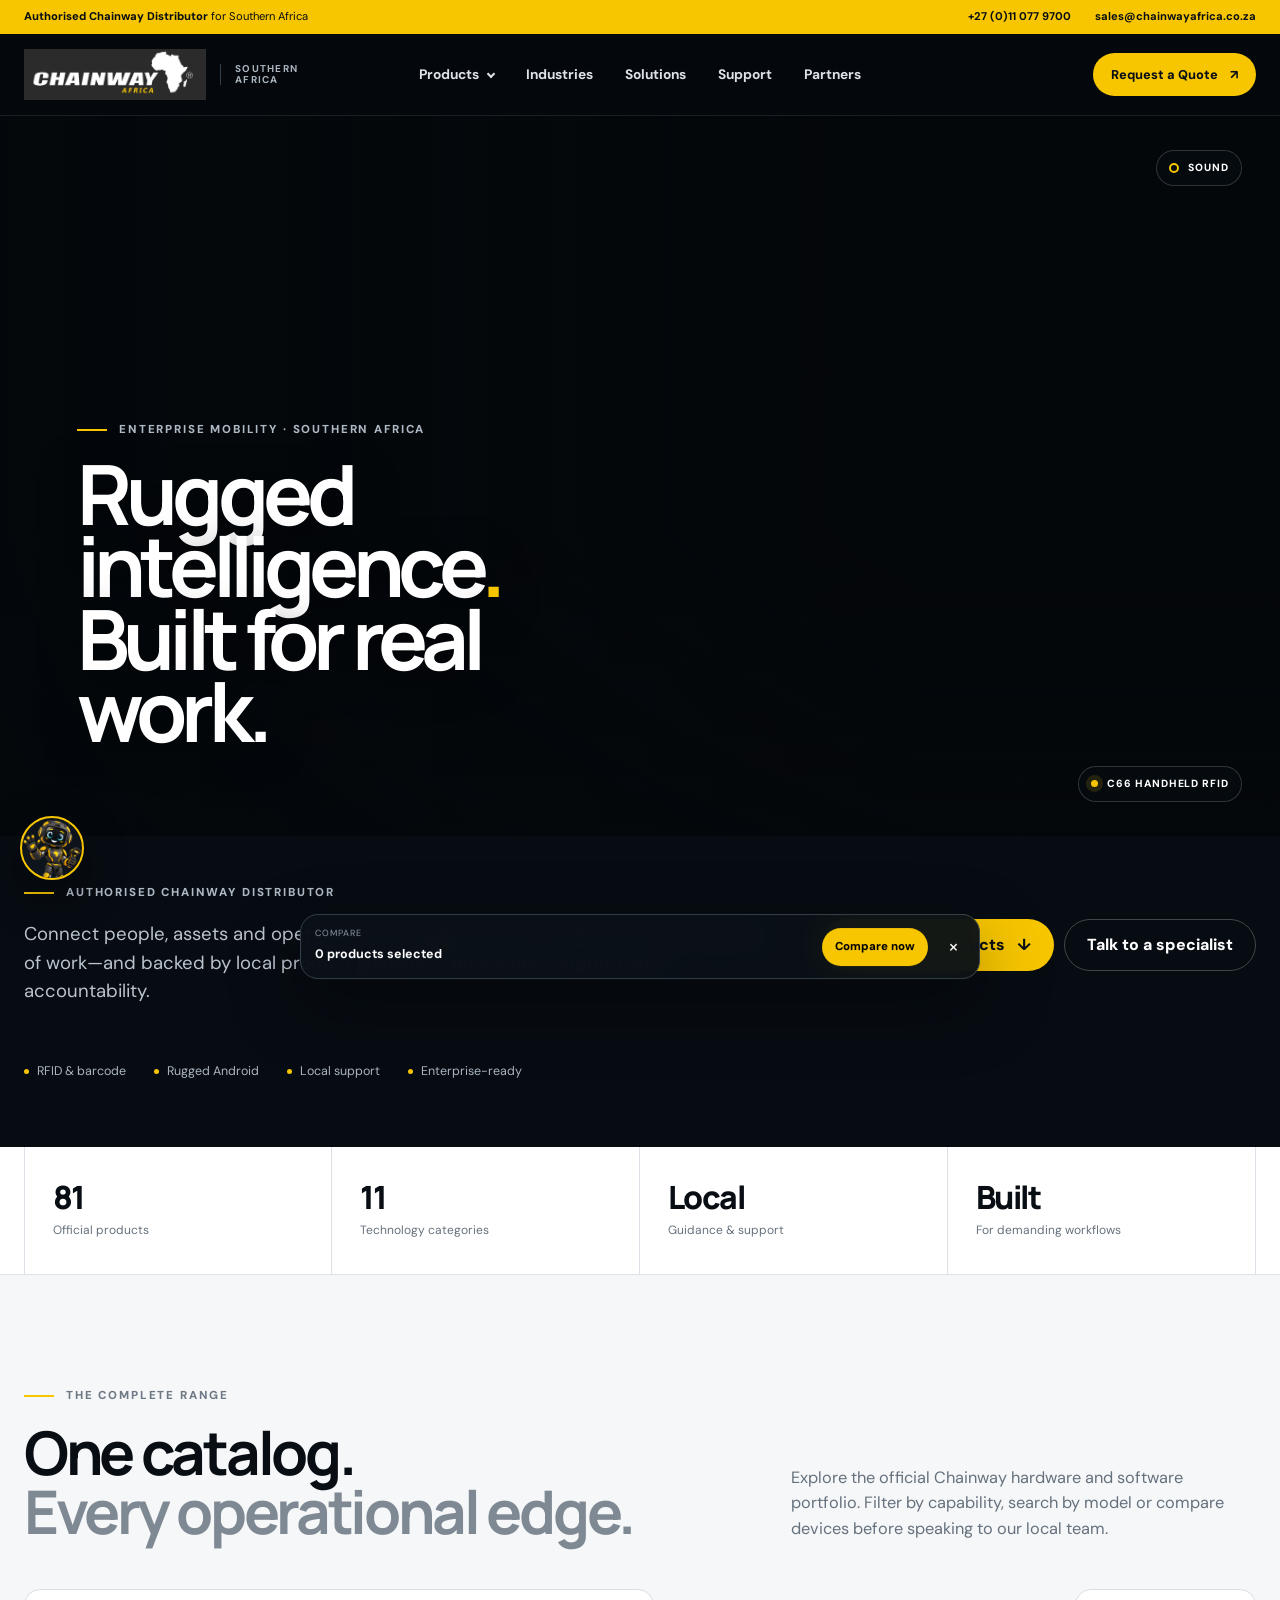
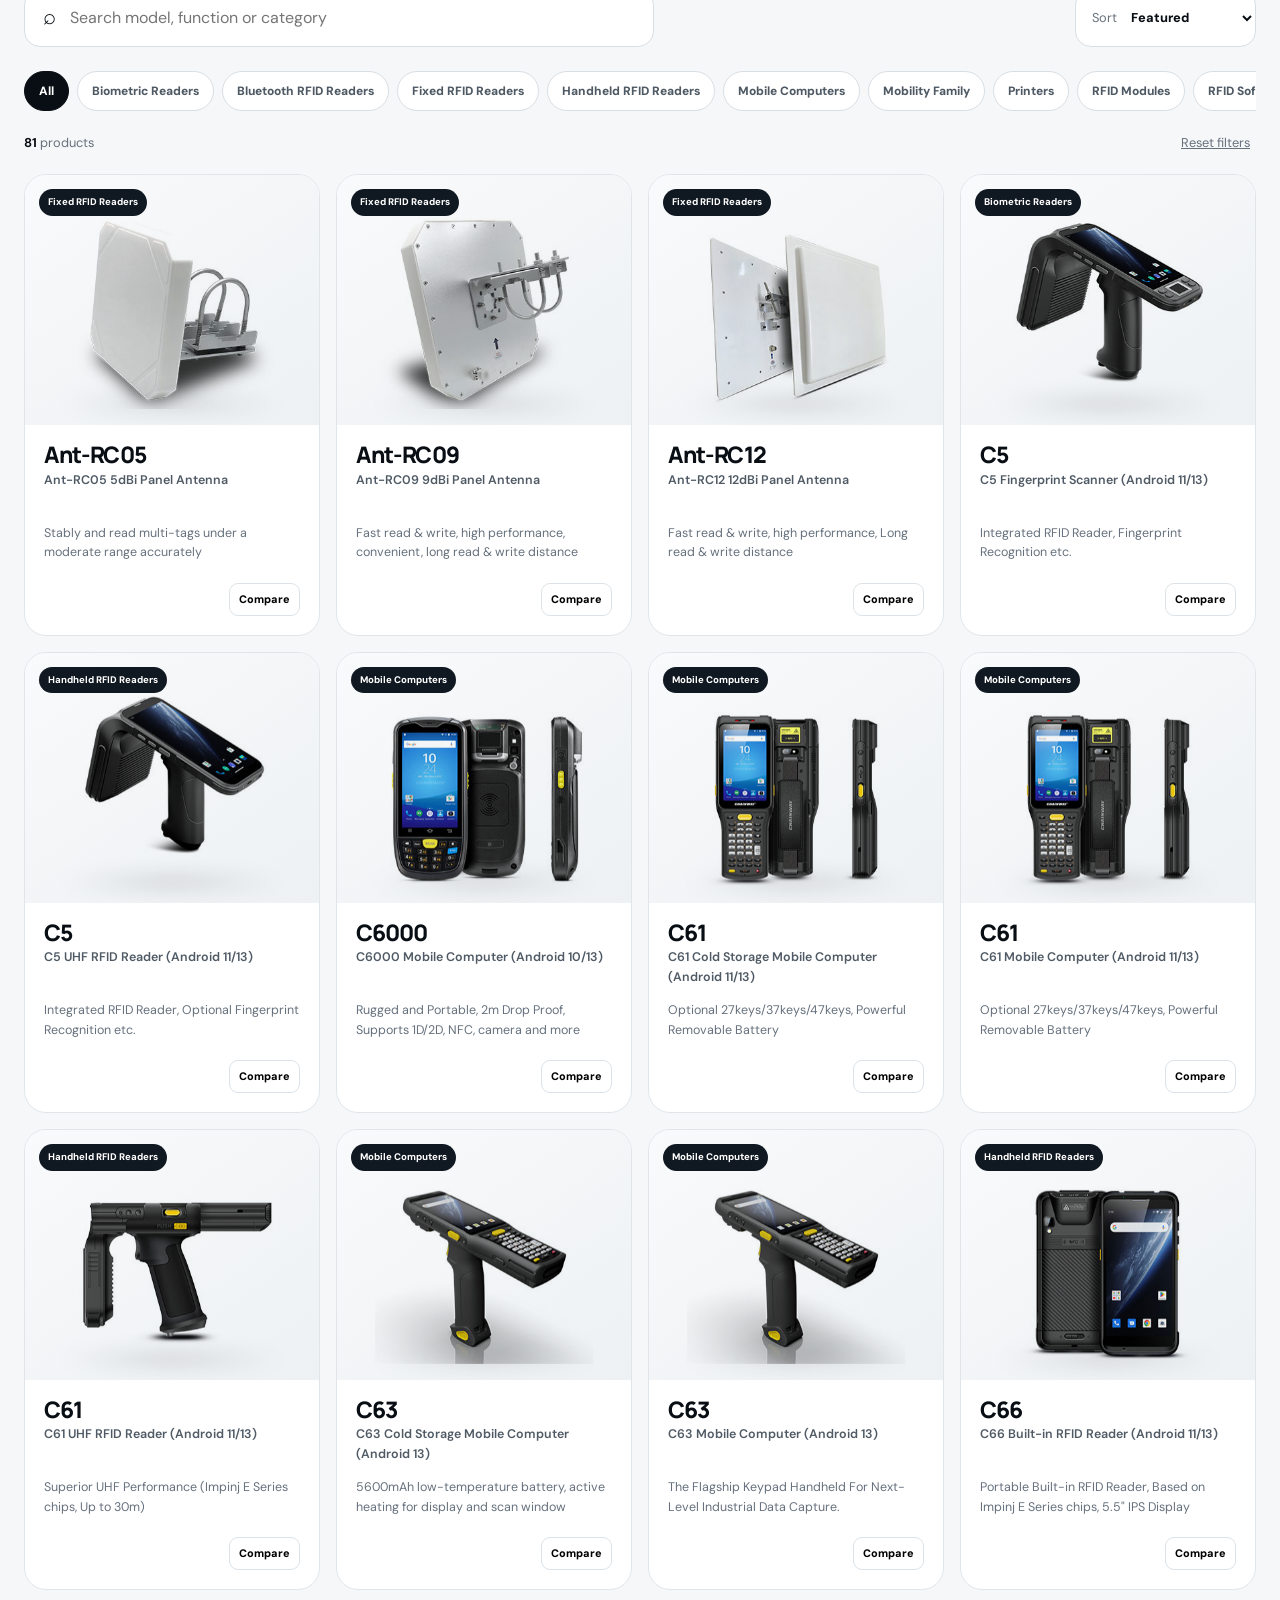
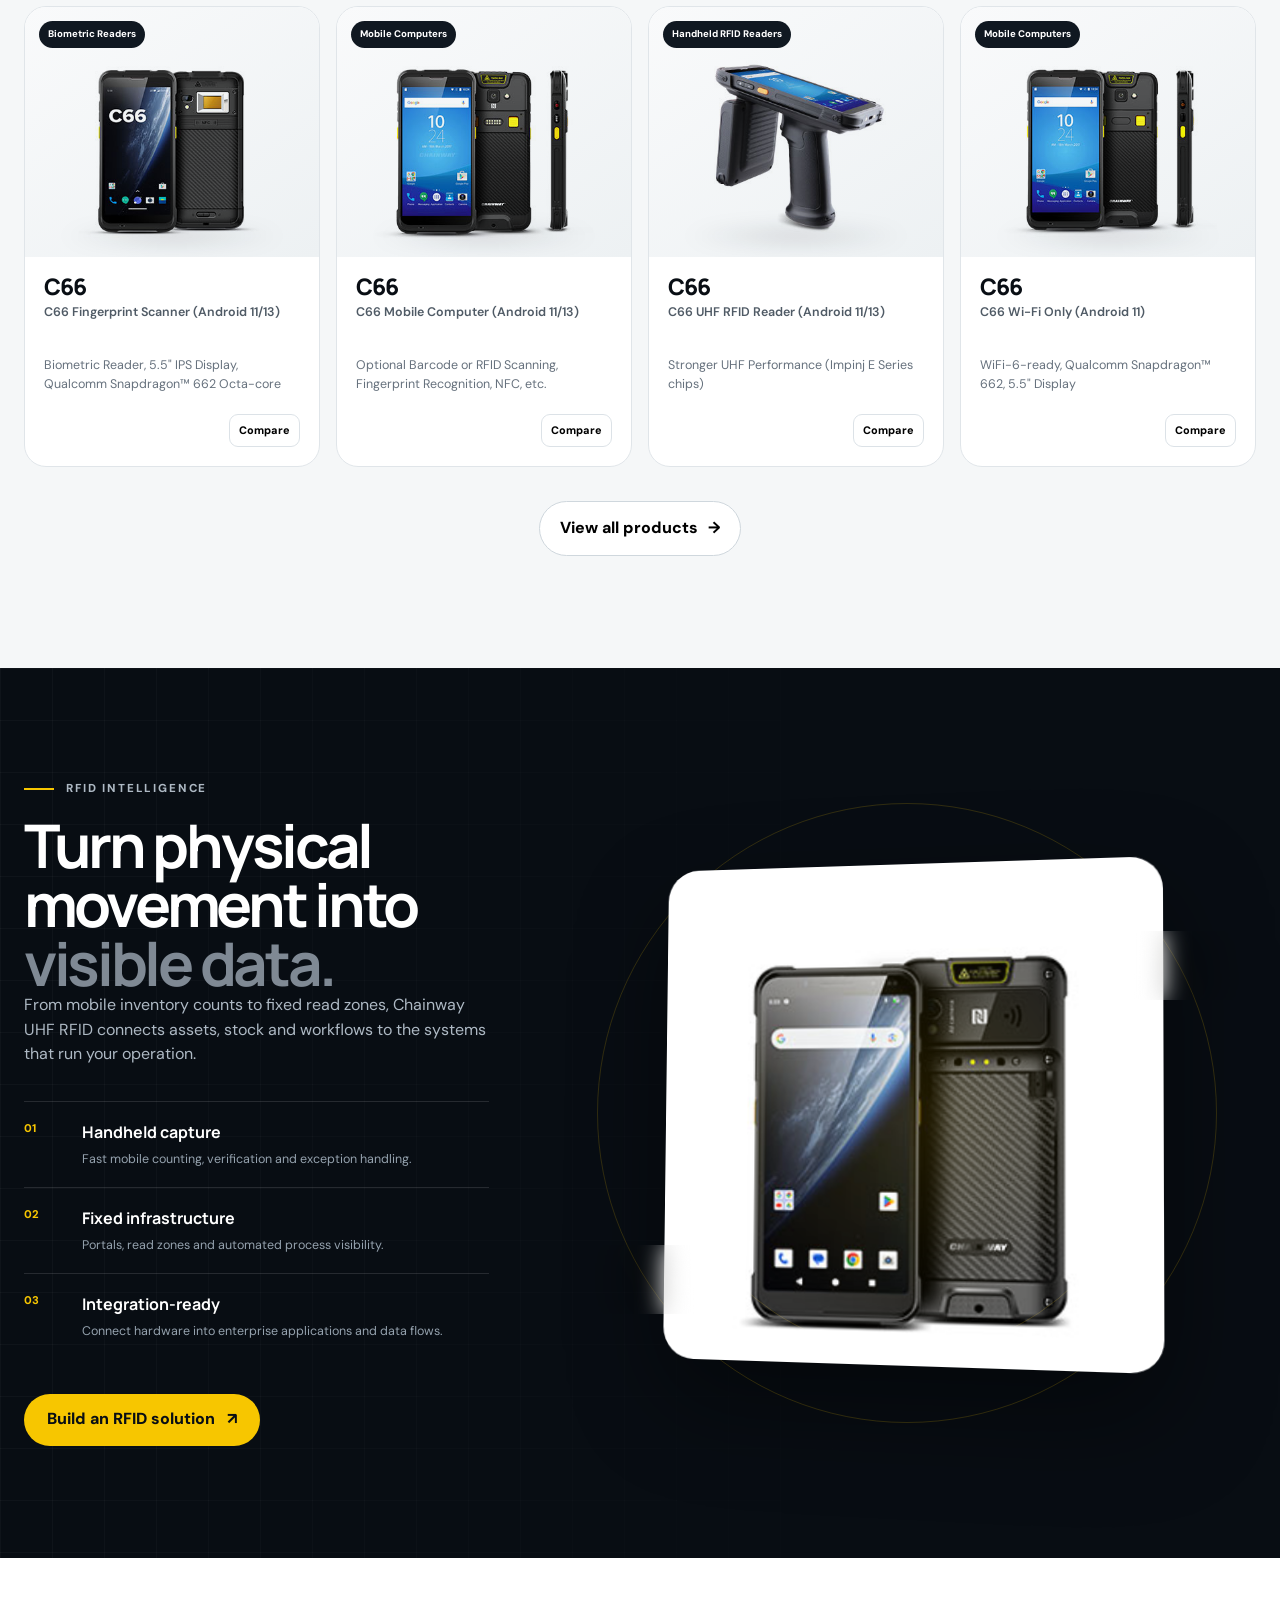
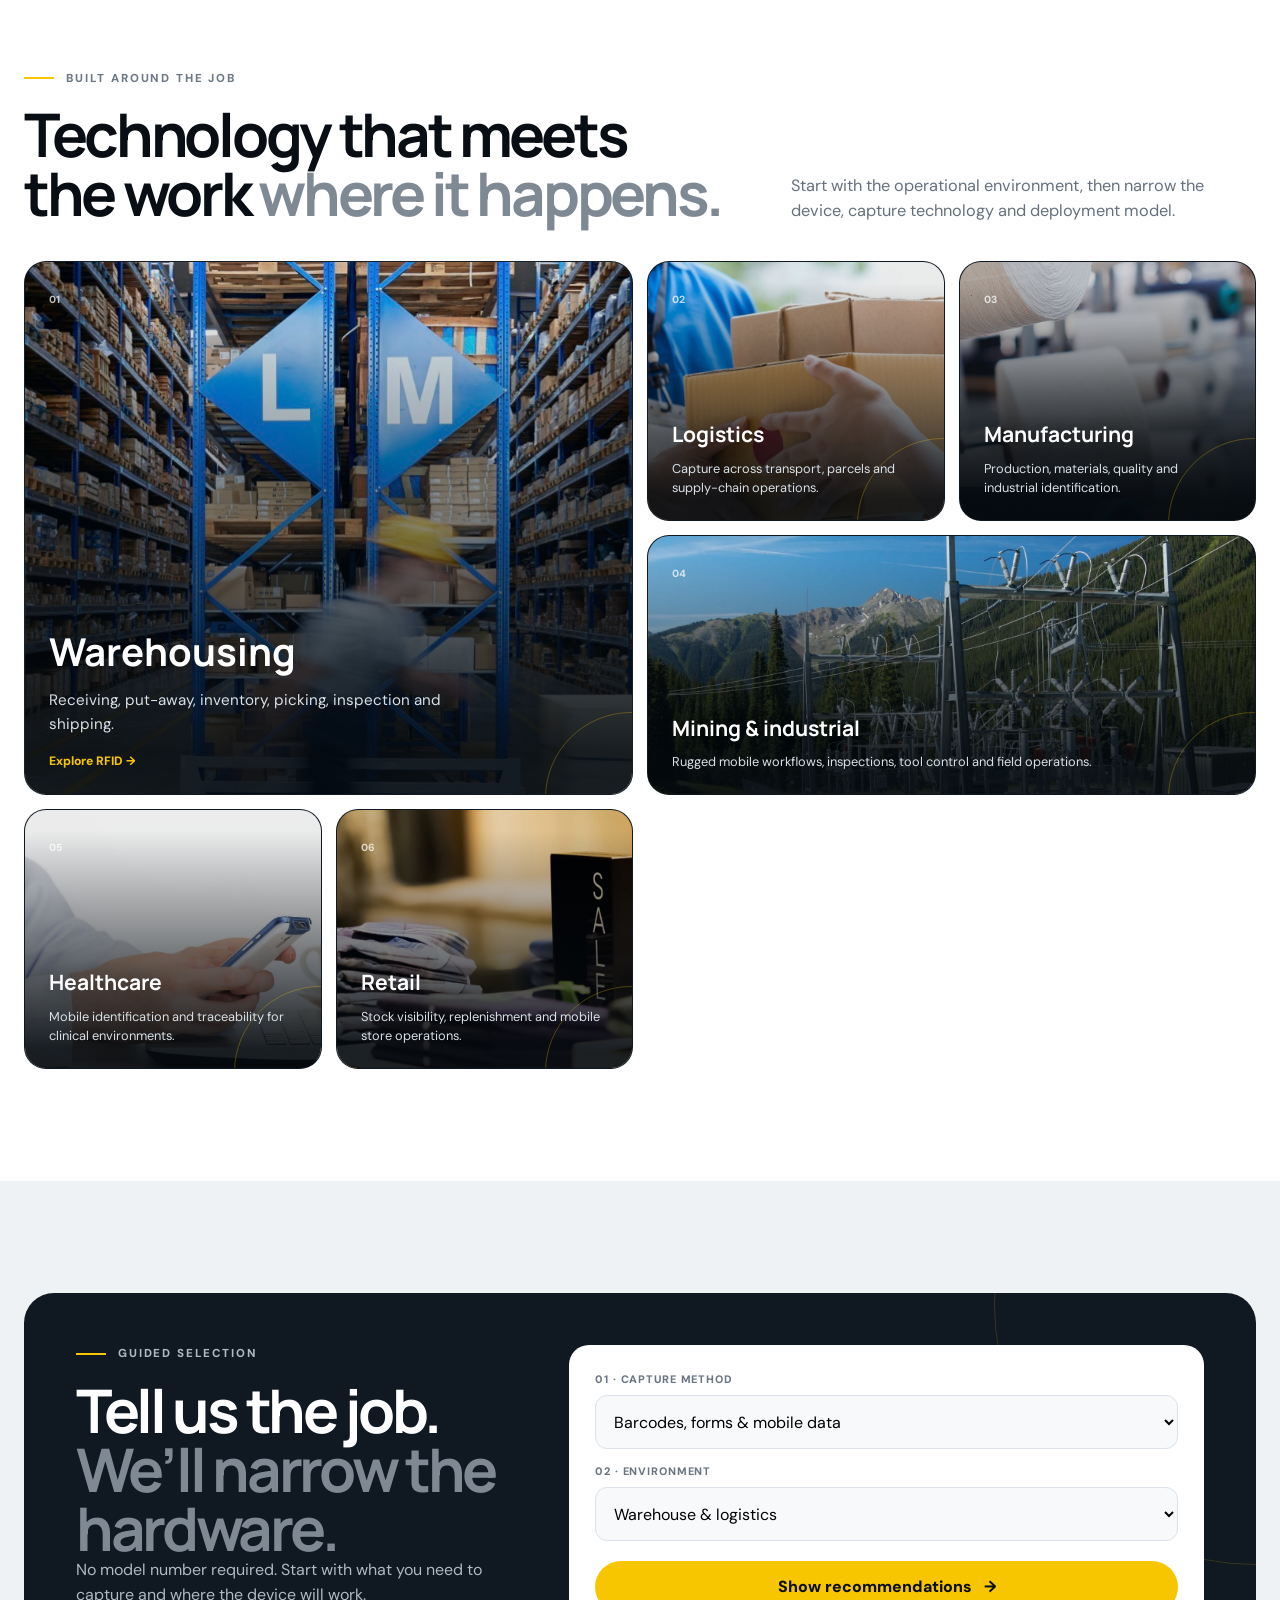
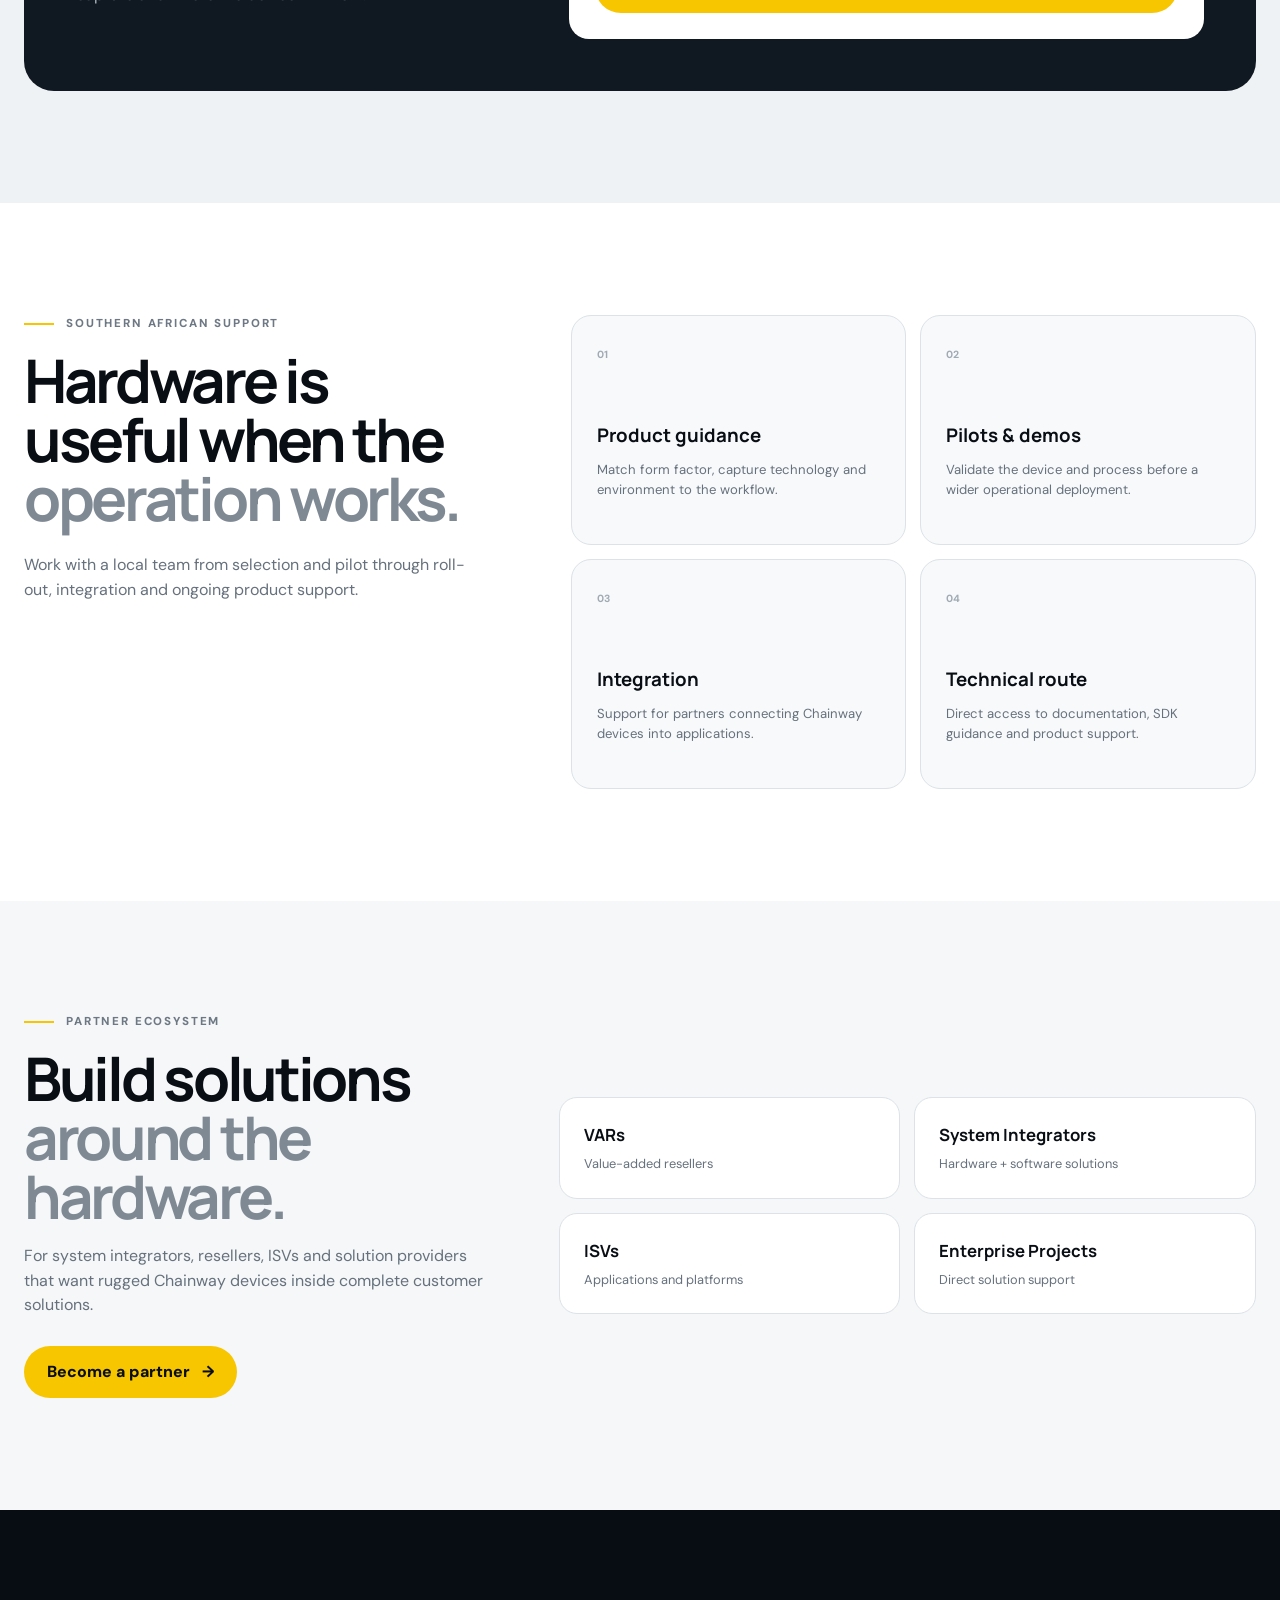
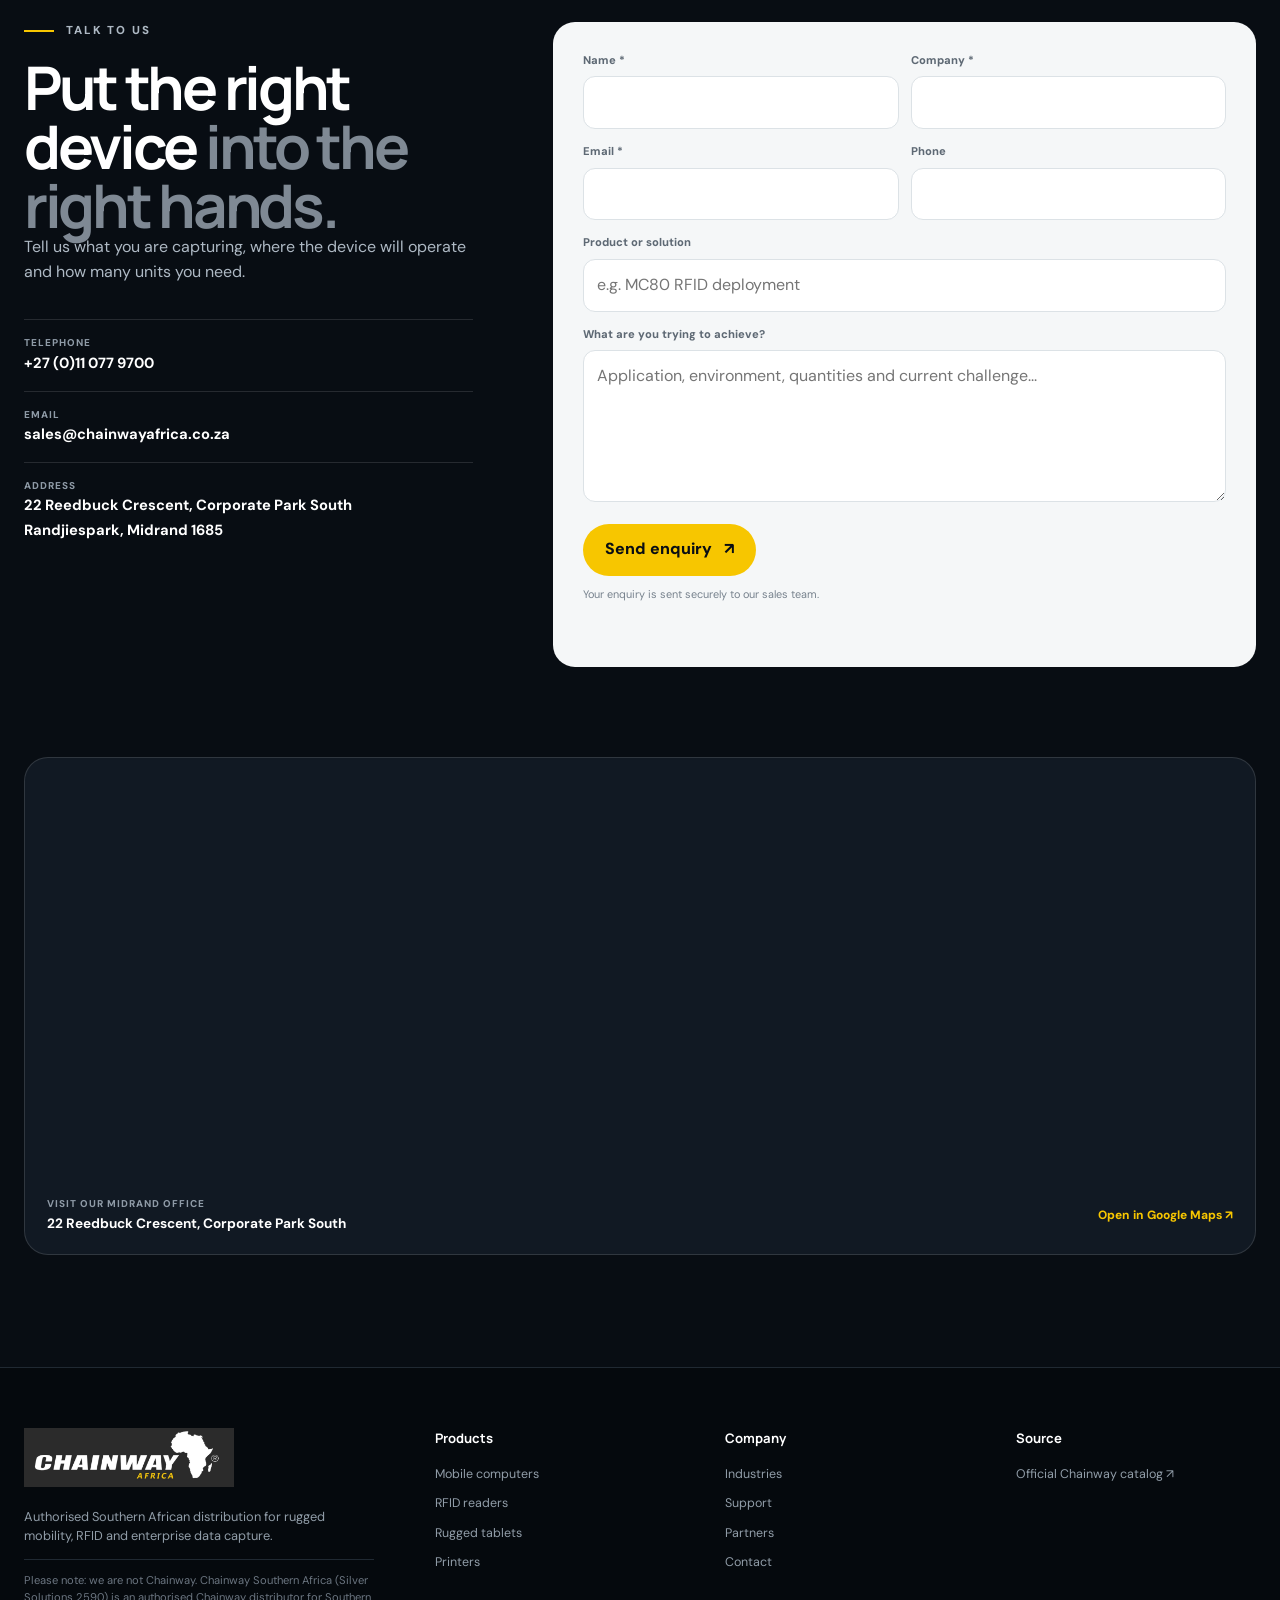
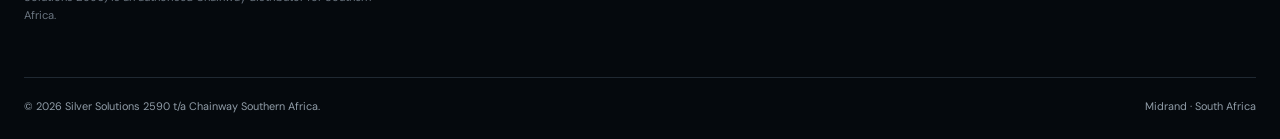
==== commit 349e29df: "Add Partners section and a Products mega-menu to the nav Adds a Partners section (VARs, System Integ" ====
--- a/index.html
+++ b/index.html
@@ -38,17 +38,42 @@
       <span>Southern Africa</span>
     </a>
     <nav class="desktop-nav" aria-label="Primary navigation">
-      <a href="products.html">Products</a>
+      <div class="nav-item">
+        <a href="products.html">Products <i class="nav-caret"></i></a>
+        <div class="mega-menu">
+          <div class="mega-finder">
+            <p class="kicker light">Product finder</p>
+            <h3>Find the right rugged device in under a minute.</h3>
+            <p>Choose your workflow, data-capture method and operating environment.</p>
+            <a href="#finder">Start product finder <span>→</span></a>
+          </div>
+          <div class="mega-links">
+            <h4>Mobility</h4>
+            <a href="products.html?category=Mobile+Computers">Mobile Computers</a>
+            <a href="products.html?category=Rugged+Tablets">Rugged Tablets</a>
+            <a href="products.html?category=Vehicle+Computers">Vehicle Computers</a>
+            <a href="products.html?category=Printers">Printers</a>
+          </div>
+          <div class="mega-links">
+            <h4>RFID &amp; Data Capture</h4>
+            <a href="products.html?category=Handheld+RFID+Readers">Handheld RFID</a>
+            <a href="products.html?category=Fixed+RFID+Readers">Fixed RFID</a>
+            <a href="products.html?category=RFID+Software">RFID Solutions</a>
+            <a href="products.html">View All Products</a>
+          </div>
+        </div>
+      </div>
+      <a href="#industries">Industries</a>
       <a href="#solutions">Solutions</a>
-      <a href="#industries">Industries</a>
       <a href="#support">Support</a>
+      <a href="#partners">Partners</a>
     </nav>
     <div class="header-actions">
       <a class="quote-button" href="#contact">Request a Quote <span>↗</span></a>
       <button class="menu-button" id="menuButton" type="button" aria-expanded="false" aria-controls="mobileNav" aria-label="Open navigation"><i></i><i></i></button>
     </div>
     <nav class="mobile-nav" id="mobileNav" aria-label="Mobile navigation">
-      <a href="products.html">Products</a><a href="#solutions">Solutions</a><a href="#industries">Industries</a><a href="#support">Support</a><a href="#contact">Request a Quote</a>
+      <a href="products.html">Products</a><a href="#industries">Industries</a><a href="#solutions">Solutions</a><a href="#support">Support</a><a href="#partners">Partners</a><a href="#contact">Request a Quote</a>
     </nav>
   </header>
 
@@ -164,6 +189,23 @@
       </div>
     </section>
 
+    <section class="partners section" id="partners">
+      <div class="shell partners-grid">
+        <div class="partners-copy reveal">
+          <p class="kicker">Partner ecosystem</p>
+          <h2>Build solutions <em>around the hardware.</em></h2>
+          <p>For system integrators, resellers, ISVs and solution providers that want rugged Chainway devices inside complete customer solutions.</p>
+          <a class="button yellow" href="mailto:sales@chainwayafrica.co.za?subject=Partner%20enquiry">Become a partner <span>→</span></a>
+        </div>
+        <div class="partners-types reveal">
+          <article><h3>VARs</h3><p>Value-added resellers</p></article>
+          <article><h3>System Integrators</h3><p>Hardware + software solutions</p></article>
+          <article><h3>ISVs</h3><p>Applications and platforms</p></article>
+          <article><h3>Enterprise Projects</h3><p>Direct solution support</p></article>
+        </div>
+      </div>
+    </section>
+
     <section class="contact section" id="contact">
       <div class="shell contact-grid">
         <div class="contact-copy reveal"><p class="kicker light">Talk to us</p><h2>Put the right device <em>into the right hands.</em></h2><p>Tell us what you are capturing, where the device will operate and how many units you need.</p><div class="contact-details"><a href="tel:+27110779700"><small>Telephone</small><strong>+27 (0)11 077 9700</strong></a><a href="mailto:sales@chainwayafrica.co.za"><small>Email</small><strong>sales@chainwayafrica.co.za</strong></a><p><small>Address</small><strong>22 Reedbuck Crescent, Corporate Park South<br>Randjiespark, Midrand 1685</strong></p></div></div>
@@ -173,7 +215,7 @@
     </section>
   </main>
 
-  <footer><div class="shell footer-grid"><div><img src="assets/images/chainway-africa-logo.jpg" alt="Chainway Africa"><p>Authorised Southern African distribution for rugged mobility, RFID and enterprise data capture.</p><p class="footer-disclaimer">Please note: we are not Chainway. Chainway Southern Africa (Silver Solutions 2590) is an authorised Chainway distributor for Southern Africa.</p></div><div><h3>Products</h3><a href="products.html?category=Mobile+Computers">Mobile computers</a><a href="products.html?q=RFID">RFID readers</a><a href="products.html?category=Rugged+Tablets">Rugged tablets</a><a href="products.html?category=Printers">Printers</a></div><div><h3>Company</h3><a href="#industries">Industries</a><a href="#support">Support</a><a href="#contact">Contact</a></div><div><h3>Source</h3><a href="https://www.chainway.net/" target="_blank" rel="noopener">Official Chainway catalog ↗</a></div></div><div class="shell footer-bottom"><span>© 2026 Silver Solutions 2590 t/a Chainway Southern Africa.</span><span>Midrand · South Africa</span></div></footer>
+  <footer><div class="shell footer-grid"><div><img src="assets/images/chainway-africa-logo.jpg" alt="Chainway Africa"><p>Authorised Southern African distribution for rugged mobility, RFID and enterprise data capture.</p><p class="footer-disclaimer">Please note: we are not Chainway. Chainway Southern Africa (Silver Solutions 2590) is an authorised Chainway distributor for Southern Africa.</p></div><div><h3>Products</h3><a href="products.html?category=Mobile+Computers">Mobile computers</a><a href="products.html?q=RFID">RFID readers</a><a href="products.html?category=Rugged+Tablets">Rugged tablets</a><a href="products.html?category=Printers">Printers</a></div><div><h3>Company</h3><a href="#industries">Industries</a><a href="#support">Support</a><a href="#partners">Partners</a><a href="#contact">Contact</a></div><div><h3>Source</h3><a href="https://www.chainway.net/" target="_blank" rel="noopener">Official Chainway catalog ↗</a></div></div><div class="shell footer-bottom"><span>© 2026 Silver Solutions 2590 t/a Chainway Southern Africa.</span><span>Midrand · South Africa</span></div></footer>
 
   <aside class="compare-tray" id="compareTray" aria-live="polite"><div><small>COMPARE</small><strong id="compareCount">0 products selected</strong></div><div class="compare-thumbs" id="compareThumbs"></div><button id="openCompare" type="button">Compare now</button><button class="tray-close" id="clearCompare" type="button" aria-label="Clear comparison">×</button></aside>
 
--- a/css/styles.css
+++ b/css/styles.css
@@ -1,6 +1,7 @@
 :root{--ink:#090e14;--ink-2:#111923;--paper:#fff;--cloud:#f1f4f6;--line:#dce2e7;--muted:#66717d;--yellow:#f7c600;--yellow-2:#ffda36;--radius:24px;--shell:1320px;--shadow:0 24px 70px rgba(5,13,22,.13)}
 *{box-sizing:border-box}html{scroll-behavior:smooth}body{margin:0;background:var(--paper);color:var(--ink);font-family:"DM Sans",sans-serif;line-height:1.55;overflow-x:hidden}body.dialog-open{overflow:hidden}a{color:inherit;text-decoration:none}button,input,select,textarea{font:inherit}button{cursor:pointer}img,video{display:block;max-width:100%}.shell{width:min(var(--shell),calc(100% - 48px));margin-inline:auto}.section{padding:112px 0;scroll-margin-top:82px}.kicker{display:flex;align-items:center;gap:12px;margin:0 0 18px;color:#6d7884;font-size:.72rem;font-weight:800;letter-spacing:.16em;text-transform:uppercase}.kicker:before{content:"";width:30px;height:2px;background:var(--yellow)}.kicker.light{color:#aeb9c4}h1,h2,h3,p{margin-top:0}h1,h2,h3{font-family:Manrope,sans-serif}h2{font-size:clamp(2.5rem,4.7vw,5rem);line-height:.98;letter-spacing:-.055em;margin-bottom:0}h2 em{color:#7f8994;font-style:normal}.button{display:inline-flex;align-items:center;justify-content:center;gap:12px;min-height:52px;padding:0 22px;border:1px solid transparent;border-radius:999px;font-weight:800;transition:transform .25s,background .25s,border-color .25s,color .25s}.button:hover{transform:translateY(-3px)}.button.yellow{background:var(--yellow);color:var(--ink)}.button.yellow:hover{background:var(--yellow-2)}.button.ghost{border-color:rgba(255,255,255,.24);color:#fff}.button.ghost:hover{border-color:var(--yellow);color:var(--yellow)}
 .scroll-progress{position:fixed;inset:0 0 auto;z-index:300;height:3px;pointer-events:none}.scroll-progress i{display:block;width:100%;height:100%;background:var(--yellow);transform:scaleX(0);transform-origin:left}.cursor-glow{position:fixed;z-index:0;width:420px;height:420px;border-radius:50%;background:radial-gradient(circle,rgba(247,198,0,.07),transparent 66%);transform:translate(-50%,-50%);pointer-events:none;opacity:0;transition:opacity .3s}.site-header{position:fixed;inset:0 0 auto;z-index:200;height:82px;padding:0 24px;display:grid;grid-template-columns:270px 1fr 270px;align-items:center;background:rgba(5,9,13,.94);border-bottom:1px solid rgba(255,255,255,.09);backdrop-filter:blur(18px);transition:height .3s,background .3s}.site-header.scrolled{height:70px;background:rgba(5,9,13,.985)}.brand{justify-self:start;display:flex;align-items:center;gap:14px}.brand img{width:182px}.brand span{padding-left:14px;border-left:1px solid #34404b;color:#abb5c0;font-size:.62rem;font-weight:700;line-height:1.1;letter-spacing:.13em;text-transform:uppercase}.desktop-nav{justify-self:center;display:flex;gap:32px}.desktop-nav a{position:relative;color:#dce2e8;font-size:.86rem;font-weight:700}.desktop-nav a:after{content:"";position:absolute;left:0;right:100%;bottom:-10px;height:2px;background:var(--yellow);transition:right .25s}.desktop-nav a:hover:after{right:0}.header-actions{justify-self:end;display:flex;align-items:center;gap:12px}.quote-button{display:flex;align-items:center;gap:12px;padding:12px 18px;border-radius:999px;background:var(--yellow);font-size:.8rem;font-weight:800}.quote-button:hover{background:var(--yellow-2)}.menu-button{display:none;width:44px;height:44px;border:1px solid #303b46;border-radius:50%;background:#111922}.menu-button i{display:block;width:17px;height:1px;margin:5px auto;background:#fff}.mobile-nav{display:none}
+.nav-item{position:relative;display:flex;align-items:center}.nav-caret{display:inline-block;margin-left:6px;width:6px;height:6px;border-right:2px solid currentColor;border-bottom:2px solid currentColor;transform:translateY(-2px) rotate(45deg);transition:transform .2s}.nav-item:hover .nav-caret,.nav-item:focus-within .nav-caret{transform:translateY(1px) rotate(225deg)}.mega-menu{position:absolute;left:-24px;top:100%;margin-top:22px;width:600px;padding:26px;display:grid;grid-template-columns:1.15fr 1fr 1fr;gap:26px;background:#fff;border-radius:20px;box-shadow:0 30px 80px rgba(0,0,0,.35);opacity:0;visibility:hidden;transform:translateY(8px);pointer-events:none;transition:opacity .2s,transform .2s,visibility .2s}.nav-item:hover .mega-menu,.nav-item:focus-within .mega-menu{opacity:1;visibility:visible;transform:none;pointer-events:auto}.mega-finder{padding:22px;border-radius:16px;background:#101821;color:#fff}.mega-finder .kicker{margin-bottom:12px;color:#aeb9c4}.mega-finder h3{margin:0 0 8px;font-size:1.1rem;line-height:1.18;letter-spacing:-.02em}.mega-finder p{margin:0 0 16px;color:#9aa5b0;font-size:.78rem}.mega-finder a{display:inline-flex;align-items:center;gap:8px;color:var(--yellow);font-size:.78rem;font-weight:800}.mega-finder a:after{display:none}.mega-links h4{margin:0 0 12px;color:#9aa5b0;font-size:.64rem;font-weight:800;letter-spacing:.1em;text-transform:uppercase}.mega-links a{display:block;padding:7px 0;color:var(--ink);font-size:.82rem;font-weight:700}.mega-links a:after{display:none}.mega-links a:hover{color:#a1791f}
 .hero{padding-top:82px;background:#070c12;color:#fff}.hero-media{position:relative;width:100%;overflow:hidden;background:#04070a;isolation:isolate}.hero-media video{width:100%;height:auto;aspect-ratio:16/9;object-fit:contain;will-change:transform}.hero-shade{position:absolute;inset:0;z-index:1;background:linear-gradient(90deg,rgba(4,8,12,.87),rgba(4,8,12,.47) 37%,rgba(4,8,12,.06) 72%),linear-gradient(0deg,rgba(4,8,12,.48),transparent 42%)}.hero-title{position:absolute;z-index:3;left:clamp(24px,6vw,105px);bottom:clamp(34px,7vw,108px);will-change:transform,opacity}.hero-title h1{margin:0;font-size:clamp(3.2rem,6.5vw,7.3rem);line-height:.87;letter-spacing:-.07em;text-shadow:0 8px 38px rgba(0,0,0,.5)}.hero-title h1 span{color:var(--yellow)}.media-label,.sound-toggle{position:absolute;z-index:3;display:flex;align-items:center;gap:9px;border:1px solid rgba(255,255,255,.17);background:rgba(7,13,19,.72);backdrop-filter:blur(12px);color:#fff;border-radius:999px;font-size:.65rem;font-weight:800;letter-spacing:.09em;text-transform:uppercase}.media-label{right:38px;bottom:34px;padding:9px 12px}.media-label i{width:7px;height:7px;border-radius:50%;background:var(--yellow);box-shadow:0 0 0 5px rgba(247,198,0,.13)}.sound-toggle{right:38px;top:34px;padding:9px 12px}.sound-toggle i{width:10px;height:10px;border:2px solid var(--yellow);border-radius:50%}.hero-content{position:relative;z-index:4;padding:48px 0 66px;display:grid;grid-template-columns:minmax(0,1fr) auto;gap:50px;align-items:center}.hero-lead{max-width:760px;margin:0;color:#bac4ce;font-size:1.16rem}.hero-cta{display:flex;gap:10px}.trust-row{grid-column:1/-1;display:flex;gap:28px;margin-top:6px;color:#aab5bf;font-size:.78rem}.trust-row span{display:flex;align-items:center;gap:8px}.trust-row i{width:5px;height:5px;border-radius:50%;background:var(--yellow)}
 .signal-strip{border-bottom:1px solid var(--line);background:#fff}.signal-grid{display:grid;grid-template-columns:repeat(4,1fr)}.signal-grid article{padding:34px 28px;border-right:1px solid var(--line)}.signal-grid article:first-child{border-left:1px solid var(--line)}.signal-grid strong{display:block;font:800 2rem/1 Manrope,sans-serif;letter-spacing:-.05em}.signal-grid span{display:block;margin-top:8px;color:var(--muted);font-size:.75rem}
 .section-heading{display:grid;grid-template-columns:1.2fr .8fr;gap:70px;align-items:end;margin-bottom:48px}.section-heading>p{max-width:500px;margin:0;color:var(--muted);font-size:1.02rem}.section-heading.compact{margin-bottom:38px}.catalog{background:#f5f7f8}.catalog-toolbar{display:flex;justify-content:space-between;gap:16px;margin-bottom:18px}.search-box{flex:1;max-width:630px;display:flex;align-items:center;gap:12px;padding:0 18px;border:1px solid #d8dfe4;border-radius:16px;background:#fff}.search-box span{font-size:1.4rem}.search-box input{width:100%;height:56px;border:0;outline:0;background:transparent}.sort-box{display:flex;align-items:center;gap:10px;padding-left:16px;border:1px solid #d8dfe4;border-radius:16px;background:#fff;color:var(--muted);font-size:.8rem}.sort-box select{height:56px;padding:0 40px 0 0;border:0;outline:0;background:transparent;color:var(--ink);font-weight:800}.category-filters{display:flex;gap:8px;overflow-x:auto;padding:6px 0 18px;scrollbar-width:none}.category-filters::-webkit-scrollbar{display:none}.filter-chip{flex:none;padding:10px 14px;border:1px solid #d8dfe4;border-radius:999px;background:#fff;color:#4e5964;font-size:.75rem;font-weight:800}.filter-chip.active{border-color:var(--ink);background:var(--ink);color:#fff}.catalog-meta{display:flex;justify-content:space-between;align-items:center;margin:3px 0 20px;color:var(--muted);font-size:.8rem}.catalog-meta p{margin:0}.catalog-meta strong{color:var(--ink)}.catalog-meta button{border:0;background:transparent;color:var(--muted);text-decoration:underline}.product-grid{display:grid;grid-template-columns:repeat(4,1fr);gap:16px}.product-card{position:relative;display:flex;flex-direction:column;min-width:0;border:1px solid #e0e5e9;border-radius:22px;overflow:hidden;background:#fff;cursor:pointer;transition:transform .35s cubic-bezier(.2,.8,.2,1),box-shadow .35s,border-color .25s}.product-card:hover{transform:translateY(-8px);box-shadow:var(--shadow)}.product-card:focus-visible{outline:3px solid var(--yellow);outline-offset:3px;border-color:var(--yellow)}.product-image{position:relative;height:250px;display:grid;place-items:center;overflow:hidden;background:linear-gradient(145deg,#f9fafb,#edf1f3)}.product-image:after{content:"";position:absolute;inset:auto 10% 8px;height:26px;background:radial-gradient(ellipse,rgba(11,19,28,.15),transparent 68%);filter:blur(9px)}.product-image img{position:relative;z-index:1;max-width:88%;max-height:218px;object-fit:contain;mix-blend-mode:multiply;transition:transform .45s cubic-bezier(.2,.8,.2,1)}.product-card:hover .product-image img{transform:scale(1.06) translateY(-3px)}.product-category{position:absolute;z-index:2;left:14px;top:14px;padding:6px 9px;border-radius:999px;background:#101821;color:#fff;font-size:.6rem;font-weight:800}.product-body{display:flex;flex-direction:column;flex:1;padding:19px}.product-model{margin:0 0 4px;font:800 1.42rem/1 Manrope,sans-serif;letter-spacing:-.04em}.product-name{min-height:39px;margin:0;color:#4f5a65;font-size:.78rem;font-weight:600}.product-description{margin:14px 0 20px;color:var(--muted);font-size:.78rem}.product-actions{display:flex;align-items:center;gap:8px;margin-top:auto}.compare-toggle{position:relative;z-index:2;margin-left:auto;padding:7px 9px;border:1px solid var(--line);border-radius:9px;background:#fff;font-size:.68rem;font-weight:800}.compare-toggle.selected{border-color:var(--yellow);background:var(--yellow)}.load-more{display:flex;align-items:center;gap:10px;margin:34px auto 0;padding:14px 20px;border:1px solid #cfd7dd;border-radius:999px;background:#fff;font-weight:800}.load-more[hidden]{display:none}
@@ -8,13 +9,14 @@
 .industries{background:#fff}.industry-bento{display:grid;grid-template-columns:repeat(4,1fr);grid-auto-rows:260px;gap:14px}.industry-card{position:relative;overflow:hidden;padding:24px;border:1px solid var(--line);border-radius:22px;background:linear-gradient(145deg,#fff,#f5f7f8);transition:transform .3s,border-color .3s}.industry-card:hover{transform:translateY(-6px);border-color:#b8c1c8}.industry-card:after{content:"";position:absolute;width:170px;height:170px;right:-85px;bottom:-90px;border:1px solid rgba(247,198,0,.28);border-radius:50%}.industry-card>span{color:#9ba5af;font-size:.65rem;font-weight:800}.industry-card>div{position:absolute;left:24px;right:24px;bottom:22px}.industry-card h3{margin:0 0 8px;font-size:1.32rem}.industry-card p{margin:0;color:var(--muted);font-size:.8rem}.industry-card a{display:inline-block;margin-top:15px;font-size:.76rem;font-weight:800}.industry-card.large{grid-column:span 2;grid-row:span 2;background:linear-gradient(135deg,#101821,#1b2732);color:#fff}.industry-card.large:before{content:"RFID";position:absolute;right:-18px;top:4px;color:rgba(255,255,255,.035);font:800 9rem/1 Manrope,sans-serif;letter-spacing:-.08em}.industry-card.large h3{font-size:2.4rem}.industry-card.large p{max-width:420px;color:#aeb8c3;font-size:.95rem}.industry-card.large a{color:var(--yellow)}.industry-card.wide{grid-column:span 2}
 .finder{background:#eef2f4}.finder-shell{position:relative;overflow:hidden;display:grid;grid-template-columns:.8fr 1.2fr;gap:70px;padding:52px;border-radius:30px;background:#101821;color:#fff}.finder-shell:after{content:"";position:absolute;width:520px;height:520px;right:-260px;top:-250px;border:1px solid rgba(247,198,0,.16);border-radius:50%}.finder-intro{position:relative;z-index:1}.finder-intro>p:not(.kicker){color:#aeb9c4}.finder-form{position:relative;z-index:2;padding:26px;border-radius:20px;background:#fff;color:var(--ink)}.finder-form label{display:block;margin-bottom:14px}.finder-form label span{display:block;margin:0 0 7px;color:#697580;font-size:.68rem;font-weight:800;letter-spacing:.08em;text-transform:uppercase}.finder-form select{width:100%;height:54px;padding:0 14px;border:1px solid var(--line);border-radius:12px;background:#f7f9fa;outline:0}.finder-form .button{width:100%;margin-top:6px;border:0}
 .support{background:#fff}.support-grid{display:grid;grid-template-columns:.8fr 1.2fr;gap:90px}.support-lead{position:sticky;top:110px;align-self:start}.support-lead>p:not(.kicker){max-width:540px;margin-top:25px;color:var(--muted)}.support-list{display:grid;grid-template-columns:1fr 1fr;gap:14px}.support-list article{min-height:230px;padding:25px;border:1px solid var(--line);border-radius:20px;background:#f7f9fa}.support-list b{color:#a0aab4;font-size:.65rem}.support-list h3{margin:55px 0 10px}.support-list p{margin:0;color:var(--muted);font-size:.82rem}
+.partners{background:#f5f7f8}.partners-grid{display:grid;grid-template-columns:.8fr 1.2fr;gap:70px;align-items:center}.partners-copy>p:not(.kicker){max-width:460px;margin:18px 0 28px;color:var(--muted)}.partners-types{display:grid;grid-template-columns:1fr 1fr;gap:14px}.partners-types article{padding:24px;border:1px solid var(--line);border-radius:18px;background:#fff}.partners-types h3{margin:0 0 6px;font-size:1.05rem}.partners-types p{margin:0;color:var(--muted);font-size:.8rem}
 .contact{background:#080d13;color:#fff}.contact-grid{display:grid;grid-template-columns:.78fr 1.22fr;gap:80px}.contact-copy>p:not(.kicker){max-width:580px;color:#aeb9c4}.contact-details{margin-top:35px}.contact-details>a,.contact-details>p{display:block;margin:0;padding:15px 0;border-top:1px solid rgba(255,255,255,.12)}.contact-details small{display:block;color:#8f9ba7;font-size:.62rem;font-weight:800;letter-spacing:.1em;text-transform:uppercase}.contact-details strong{font-size:.92rem}.contact-form{padding:30px;border-radius:22px;background:#f5f7f8;color:var(--ink)}.contact-form label{display:block;margin-bottom:14px}.contact-form label span{display:block;margin-bottom:7px;color:#5e6974;font-size:.7rem;font-weight:800}.field-pair{display:grid;grid-template-columns:1fr 1fr;gap:12px}.contact-form input,.contact-form textarea{width:100%;border:1px solid #dce2e6;border-radius:12px;background:#fff;padding:13px;outline:0}.contact-form input:focus,.contact-form textarea:focus{border-color:#a18a20;box-shadow:0 0 0 3px rgba(247,198,0,.15)}.contact-form .button{border:0}.form-note{margin:10px 0 0;color:#77828d;font-size:.68rem}
 footer{padding:60px 0 24px;background:#05090d;color:#919da8;border-top:1px solid #202932}.footer-grid{display:grid;grid-template-columns:1.5fr repeat(3,1fr);gap:50px}.footer-grid img{width:210px}.footer-grid>div:first-child p{max-width:350px;margin-top:20px;font-size:.8rem}.footer-grid h3{margin:0 0 12px;color:#fff;font-size:.82rem}.footer-grid a{display:block;padding:5px 0;font-size:.78rem}.footer-grid a:hover{color:var(--yellow)}.footer-disclaimer{margin-top:12px!important;padding-top:12px;border-top:1px solid #202932;font-size:.7rem!important;color:#6b7580}.footer-bottom{display:flex;justify-content:space-between;gap:20px;margin-top:42px;padding-top:20px;border-top:1px solid #202932;font-size:.68rem}
 .page-header{padding:150px 0 40px;background:#080d13;color:#fff}.page-header .kicker.light{margin-bottom:16px}.page-header p{max-width:640px;color:#aeb9c4;font-size:1.02rem}@media(max-width:820px){.page-header{padding:126px 0 32px}}
 .compare-tray{position:fixed;z-index:220;left:50%;bottom:18px;width:min(680px,calc(100% - 30px));padding:12px 14px;display:flex;align-items:center;gap:14px;border:1px solid #34404b;border-radius:18px;background:rgba(10,16,23,.95);color:#fff;box-shadow:0 24px 70px rgba(0,0,0,.35);backdrop-filter:blur(14px);transform:translate(-50%,150%);transition:transform .35s}.compare-tray.show{transform:translate(-50%,0)}.compare-tray small{display:block;color:#8d99a5;font-size:.56rem;letter-spacing:.12em}.compare-tray strong{font-size:.78rem}.compare-thumbs{display:flex;gap:6px;margin-left:auto}.compare-thumbs img{width:38px;height:38px;border-radius:9px;object-fit:contain;background:#fff}.compare-tray>button:not(.tray-close){padding:10px 13px;border:0;border-radius:999px;background:var(--yellow);font-size:.72rem;font-weight:800}.tray-close{border:0;background:transparent;color:#fff;font-size:1.25rem}.product-dialog,.compare-dialog{width:min(940px,calc(100% - 30px));max-height:90vh;padding:0;border:0;border-radius:26px;overflow:auto;box-shadow:0 40px 130px rgba(0,0,0,.45)}dialog::backdrop{background:rgba(2,6,10,.76);backdrop-filter:blur(8px)}.dialog-close{position:sticky;z-index:5;float:right;top:16px;right:16px;width:42px;height:42px;border:1px solid var(--line);border-radius:50%;background:#fff;font-size:1.35rem}.dialog-product{display:grid;grid-template-columns:.9fr 1.1fr}.dialog-media{min-height:500px;display:grid;place-items:center;padding:40px;background:#eef2f4}.dialog-media img{max-height:420px;mix-blend-mode:multiply}.dialog-copy{padding:65px 44px 45px}.dialog-copy h2{font-size:3.2rem}.dialog-copy h3{color:#596570;font-size:1rem}.dialog-copy>p{color:var(--muted)}.dialog-tags{display:flex;gap:7px;flex-wrap:wrap;margin:22px 0}.dialog-tags span{padding:7px 10px;border-radius:999px;background:#eff2f4;font-size:.68rem}.dialog-source{display:inline-block;margin-top:20px;color:#7b6740;font-size:.7rem;text-decoration:underline}.compare-dialog-content{padding:52px}.compare-dialog-content h2{font-size:3rem}.comparison-grid{display:grid;grid-template-columns:repeat(3,1fr);gap:12px}.comparison-card{padding:18px;border:1px solid var(--line);border-radius:18px}.comparison-card img{width:100%;height:180px;object-fit:contain;mix-blend-mode:multiply}.comparison-card h3{margin:15px 0 3px}.comparison-card p{color:var(--muted);font-size:.76rem}.comparison-card ul{padding:0;list-style:none}.comparison-card li{padding:7px 0;border-top:1px solid var(--line);font-size:.7rem}.ai-compare-cta{display:flex;width:100%;margin-top:26px}
 .reveal{opacity:0;transform:translateY(30px);transition:opacity .8s cubic-bezier(.2,.8,.2,1),transform .8s cubic-bezier(.2,.8,.2,1)}.reveal.visible{opacity:1;transform:none}.empty-state{grid-column:1/-1;padding:80px 20px;text-align:center;color:var(--muted)}
 @media(max-width:1120px){.site-header{grid-template-columns:1fr auto}.desktop-nav{display:none}.header-actions{grid-column:2}.menu-button{display:block}.mobile-nav{position:absolute;top:100%;left:14px;right:14px;padding:12px;border:1px solid #2d3741;border-radius:18px;background:#0d141c;box-shadow:var(--shadow);opacity:0;visibility:hidden;transform:translateY(-8px);transition:.25s}.mobile-nav.open{display:grid;opacity:1;visibility:visible;transform:none}.mobile-nav a{padding:12px;color:#fff;border-bottom:1px solid #26303a;font-weight:700}.product-grid{grid-template-columns:repeat(3,1fr)}.intelligence-grid{gap:30px}.device-stage{min-height:540px}.industry-bento{grid-template-columns:repeat(3,1fr)}.industry-card.large{grid-column:span 2}.industry-card.wide{grid-column:span 1}.support-grid{gap:50px}}
-@media(max-width:820px){.shell{width:min(100% - 28px,var(--shell))}.section{padding:78px 0}.site-header{height:72px;padding:0 14px}.site-header.scrolled{height:64px}.brand img{width:165px}.brand span{display:none}.quote-button{display:none}.hero{padding-top:72px}.hero-title{left:20px;bottom:22px}.hero-title .kicker{display:none}.hero-title h1{font-size:clamp(2.7rem,12vw,5rem)}.media-label{right:14px;top:14px;bottom:auto;font-size:.55rem}.sound-toggle{display:none}.hero-content{grid-template-columns:1fr;padding:34px 0 52px}.hero-cta{justify-content:flex-start}.trust-row{gap:12px 18px;flex-wrap:wrap}.signal-grid{grid-template-columns:1fr 1fr}.signal-grid article:nth-child(3){border-left:1px solid var(--line)}.section-heading{grid-template-columns:1fr;gap:24px}.product-grid{grid-template-columns:repeat(2,1fr)}.intelligence-grid,.finder-shell,.support-grid,.contact-grid{grid-template-columns:1fr}.device-stage{min-height:500px}.industry-bento{grid-template-columns:1fr 1fr;grid-auto-rows:230px}.industry-card.large{grid-column:span 2}.industry-card.wide{grid-column:span 2}.finder-shell{padding:30px;gap:35px}.support-lead{position:static}.footer-grid{grid-template-columns:1fr 1fr}.dialog-product{grid-template-columns:1fr}.dialog-media{min-height:320px}.comparison-grid{grid-template-columns:1fr}.compare-thumbs{display:none}}
+@media(max-width:820px){.shell{width:min(100% - 28px,var(--shell))}.section{padding:78px 0}.site-header{height:72px;padding:0 14px}.site-header.scrolled{height:64px}.brand img{width:165px}.brand span{display:none}.quote-button{display:none}.hero{padding-top:72px}.hero-title{left:20px;bottom:22px}.hero-title .kicker{display:none}.hero-title h1{font-size:clamp(2.7rem,12vw,5rem)}.media-label{right:14px;top:14px;bottom:auto;font-size:.55rem}.sound-toggle{display:none}.hero-content{grid-template-columns:1fr;padding:34px 0 52px}.hero-cta{justify-content:flex-start}.trust-row{gap:12px 18px;flex-wrap:wrap}.signal-grid{grid-template-columns:1fr 1fr}.signal-grid article:nth-child(3){border-left:1px solid var(--line)}.section-heading{grid-template-columns:1fr;gap:24px}.product-grid{grid-template-columns:repeat(2,1fr)}.intelligence-grid,.finder-shell,.support-grid,.contact-grid,.partners-grid{grid-template-columns:1fr}.device-stage{min-height:500px}.industry-bento{grid-template-columns:1fr 1fr;grid-auto-rows:230px}.industry-card.large{grid-column:span 2}.industry-card.wide{grid-column:span 2}.finder-shell{padding:30px;gap:35px}.support-lead{position:static}.footer-grid{grid-template-columns:1fr 1fr}.dialog-product{grid-template-columns:1fr}.dialog-media{min-height:320px}.comparison-grid{grid-template-columns:1fr}.compare-thumbs{display:none}}
 @media(max-width:560px){.hero-lead{font-size:1rem}.hero-cta{display:grid}.hero-cta .button{width:100%}.signal-grid strong{font-size:1.55rem}.signal-grid article{padding:24px 16px}.catalog-toolbar{display:grid}.search-box{max-width:none}.sort-box{padding-left:14px}.product-grid{grid-template-columns:1fr}.product-image{height:270px}.industry-bento{grid-template-columns:1fr;grid-auto-rows:220px}.industry-card.large,.industry-card.wide{grid-column:auto;grid-row:auto}.industry-card.large:before{font-size:6rem}.support-list{grid-template-columns:1fr}.field-pair{grid-template-columns:1fr}.footer-grid{grid-template-columns:1fr}.footer-bottom{display:block}.dialog-copy{padding:40px 24px}.dialog-copy h2{font-size:2.4rem}.compare-dialog-content{padding:42px 20px}.compare-tray>div:first-child{min-width:0}.compare-tray strong{display:block;max-width:130px;white-space:nowrap;overflow:hidden;text-overflow:ellipsis}.cursor-glow{display:none}}
 @media(prefers-reduced-motion:reduce){html{scroll-behavior:auto}.reveal{opacity:1;transform:none}.product-card,.button,.product-image img{transition:none}}
 .ai-chat{position:fixed;z-index:230;left:20px;bottom:20px;display:flex;flex-direction:column;align-items:flex-start;gap:14px}.ai-chat-toggle{width:64px;height:64px;padding:0;border:2px solid var(--yellow);border-radius:50%;background:#0d141c;box-shadow:0 18px 44px rgba(0,0,0,.35);overflow:hidden;transition:transform .25s}.ai-chat-toggle:hover{transform:translateY(-3px) scale(1.03)}.ai-chat-toggle img{width:100%;height:100%;object-fit:cover;object-position:center 18%}.ai-chat-panel{position:absolute;left:0;bottom:78px;width:min(440px,calc(100vw - 32px));max-height:min(720px,calc(100vh - 90px));display:flex;flex-direction:column;border:1px solid #2d3741;border-radius:22px;background:#0d141c;box-shadow:0 30px 80px rgba(0,0,0,.45);overflow:hidden;opacity:0;visibility:hidden;transform:translateY(16px) scale(.98);transition:opacity .25s,transform .25s,visibility .25s}.ai-chat.open .ai-chat-panel{opacity:1;visibility:visible;transform:none}.ai-chat.open .ai-chat-toggle{border-color:#fff}.ai-chat-header{display:flex;align-items:center;gap:12px;padding:14px 14px 14px 12px;border-bottom:1px solid #232d37;background:linear-gradient(135deg,#101821,#161f29)}.ai-chat-header img{width:38px;height:38px;border-radius:50%;object-fit:cover;object-position:center 18%;border:1px solid rgba(247,198,0,.4)}.ai-chat-header div{flex:1;display:flex;flex-direction:column;gap:2px;min-width:0}.ai-chat-header strong{color:#fff;font-size:.86rem}.ai-chat-header span{color:#8d99a5;font-size:.68rem}.ai-chat-new,.ai-chat-close{width:30px;height:30px;flex:none;border:0;border-radius:50%;background:rgba(255,255,255,.08);color:#fff;font-size:1rem;line-height:1;transition:background .2s,transform .2s}.ai-chat-close{font-size:1.1rem}.ai-chat-new:hover,.ai-chat-close:hover{background:rgba(247,198,0,.18);color:var(--yellow)}.ai-chat-new:active{transform:rotate(-60deg)}.ai-chat-messages{flex:1;overflow-y:auto;padding:16px 14px;display:flex;flex-direction:column;gap:10px;min-height:220px}.ai-msg{display:flex}.ai-msg-user{justify-content:flex-end}.ai-msg-assistant{justify-content:flex-start}.ai-msg-stack{display:flex;flex-direction:column;max-width:88%;min-width:0}.ai-msg-user .ai-msg-stack{align-items:flex-end}.ai-msg-assistant .ai-msg-stack{align-items:flex-start}.ai-msg-bubble{max-width:100%;padding:10px 13px;border-radius:14px;font-size:.82rem;line-height:1.5;white-space:pre-wrap;word-break:break-word}.ai-msg-assistant .ai-msg-bubble{background:#182028;color:#dce2e8;border-bottom-left-radius:4px}.ai-msg-user .ai-msg-bubble{background:var(--yellow);color:var(--ink);font-weight:600;border-bottom-right-radius:4px}.ai-msg-time{margin:3px 4px 0;font-size:.6rem;color:#5b6772;letter-spacing:.02em}.ai-msg-typing .ai-msg-bubble{display:flex;gap:4px;padding:13px}
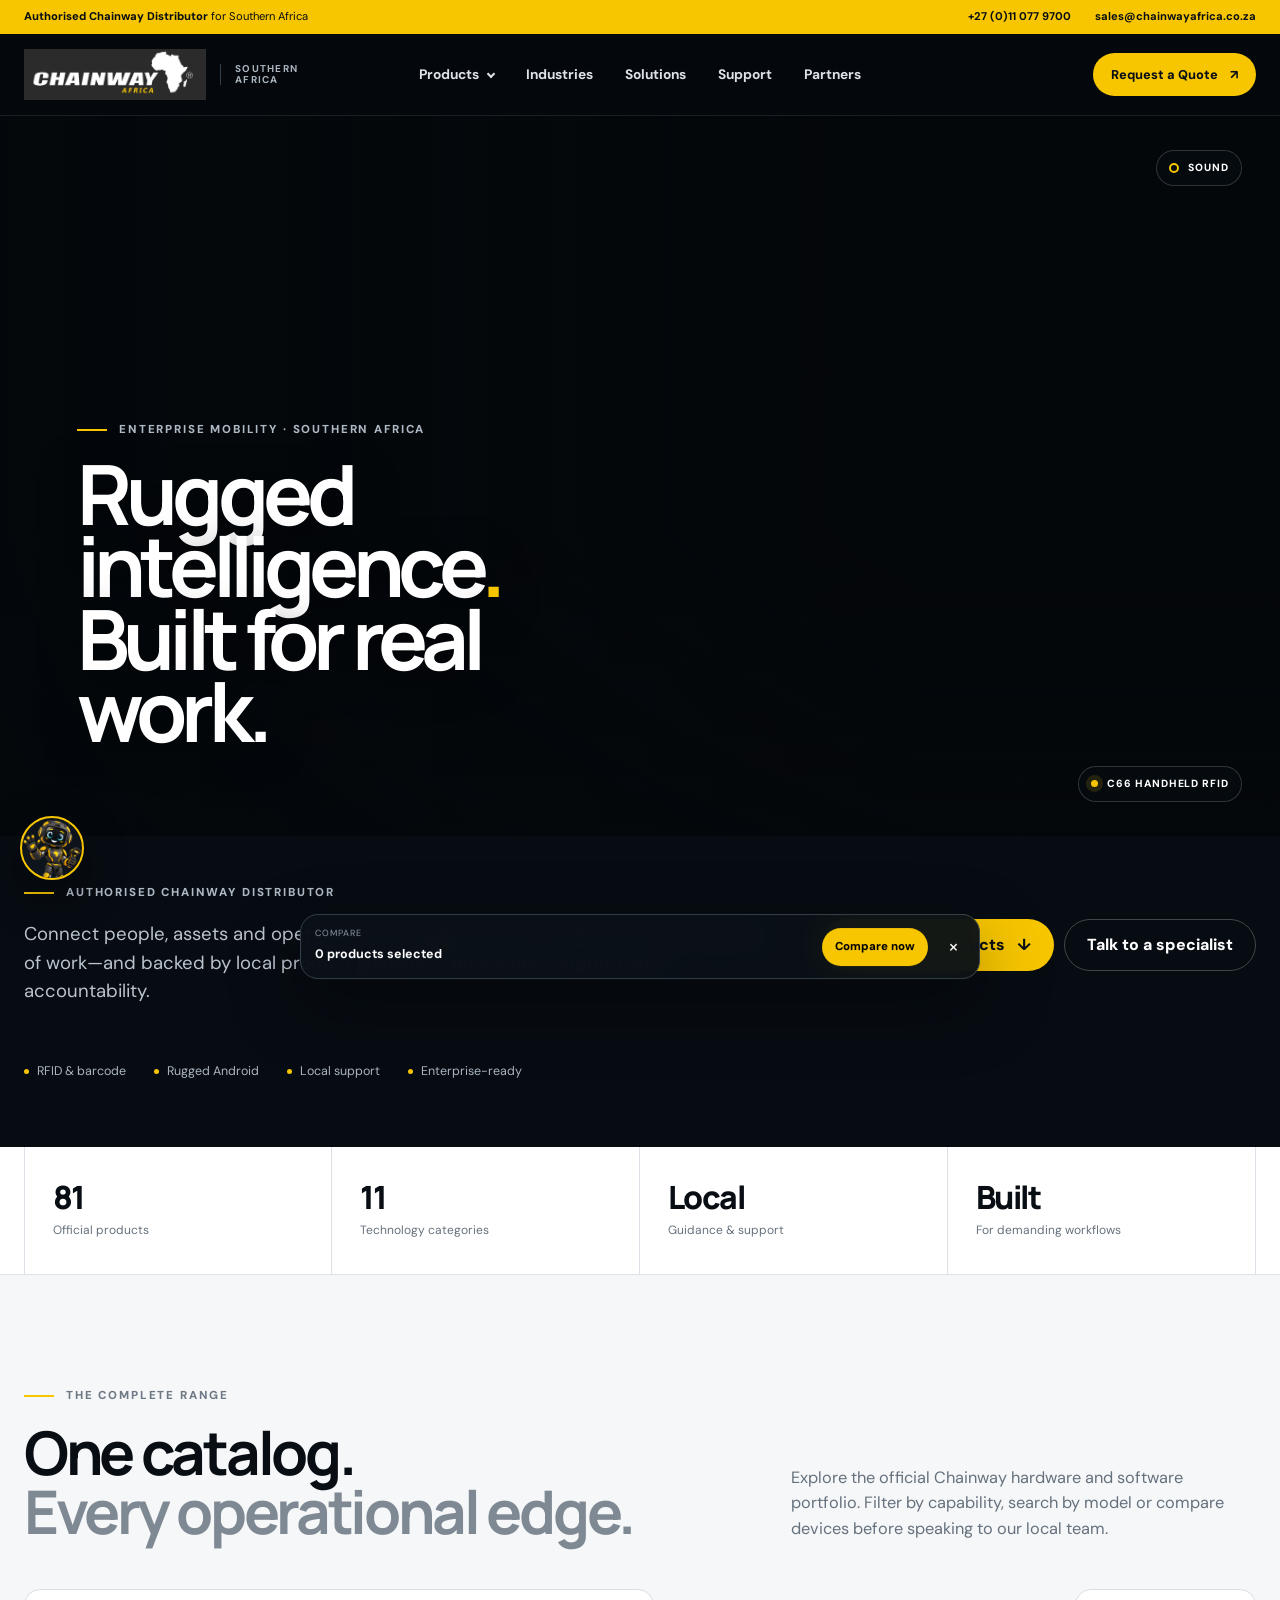
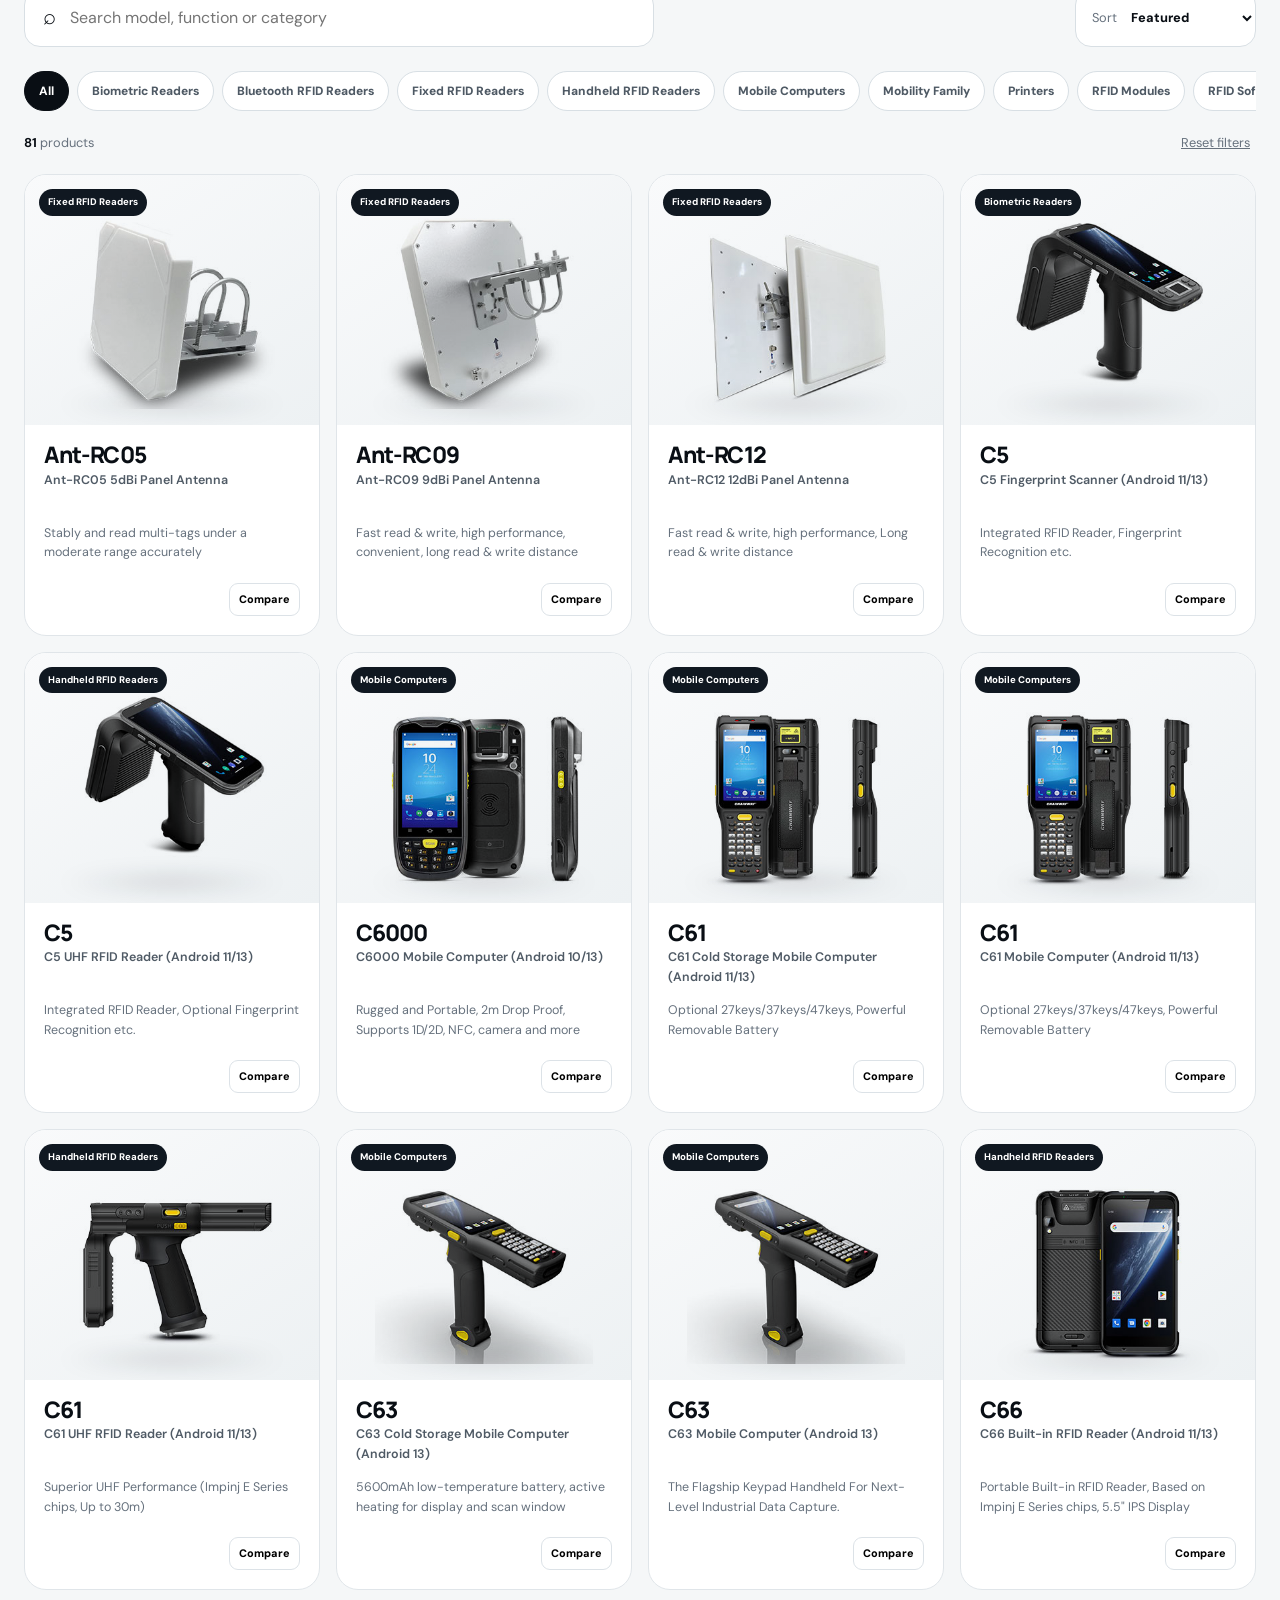
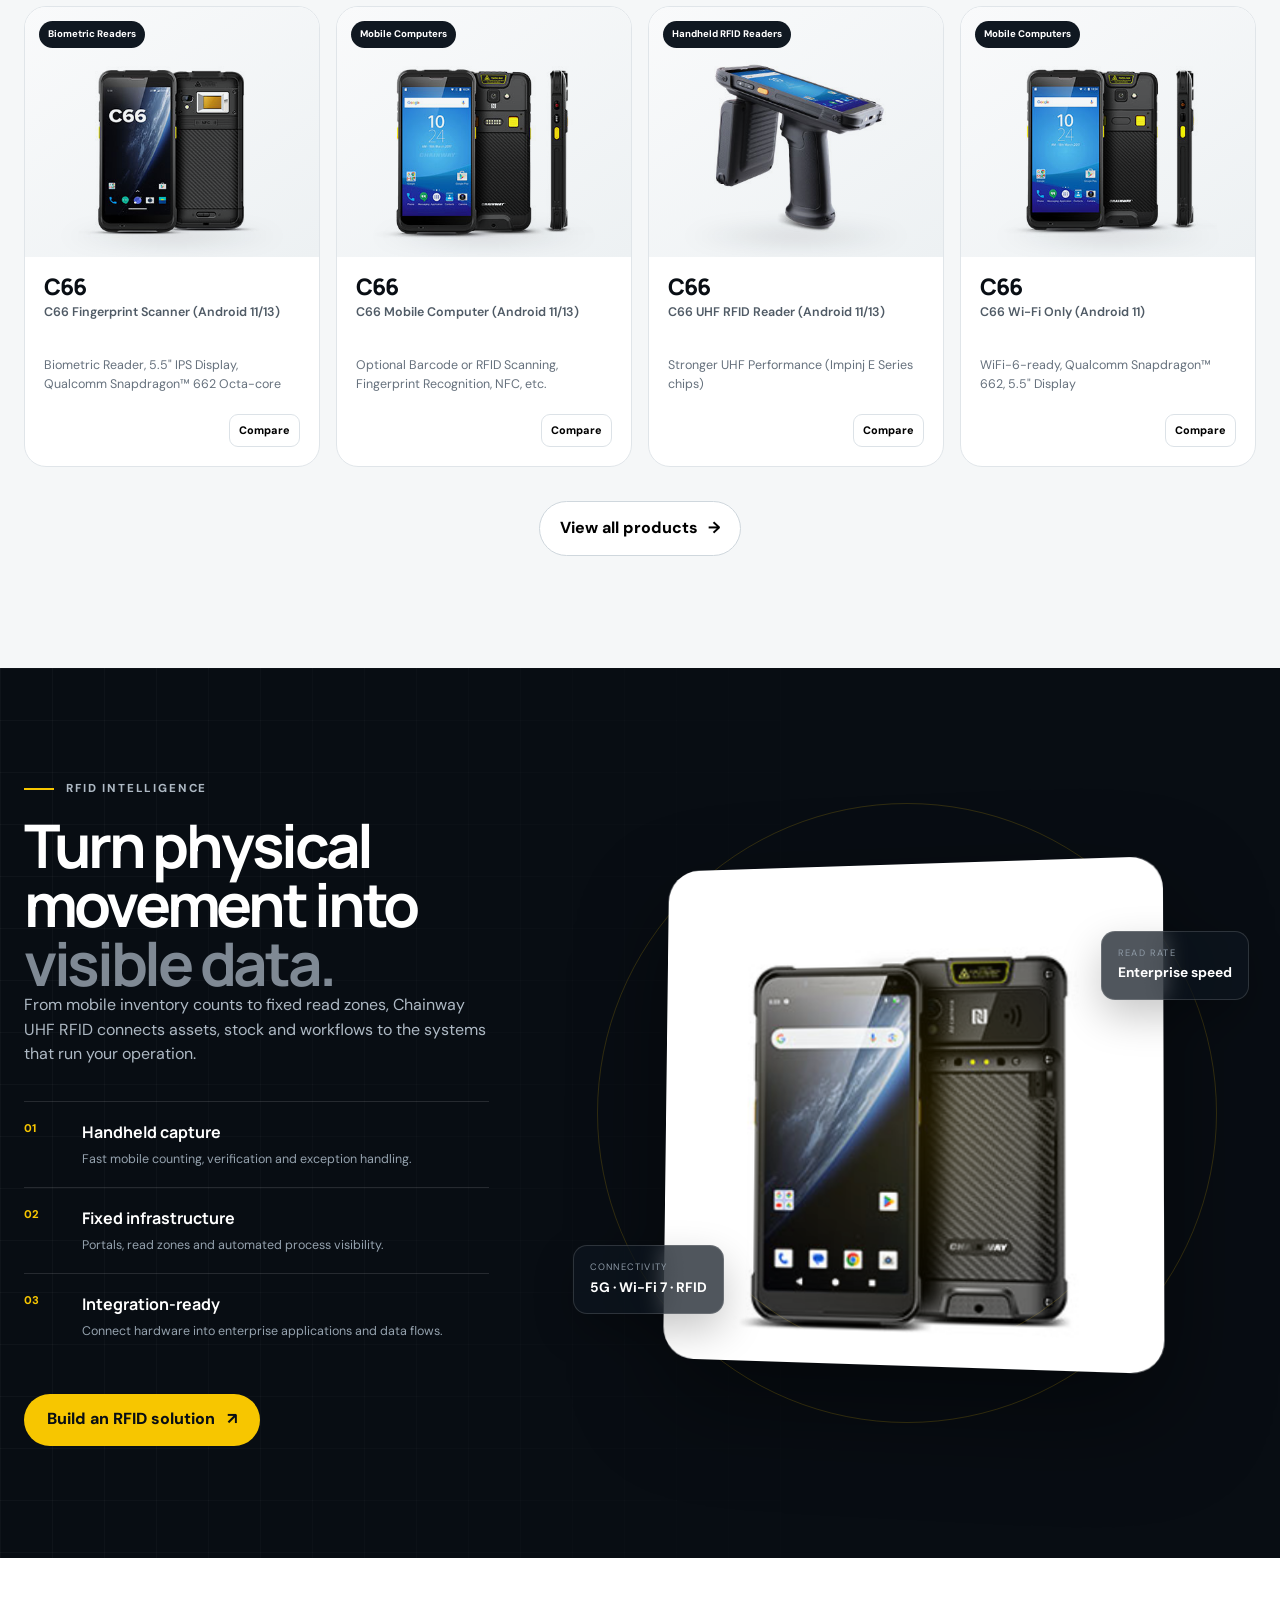
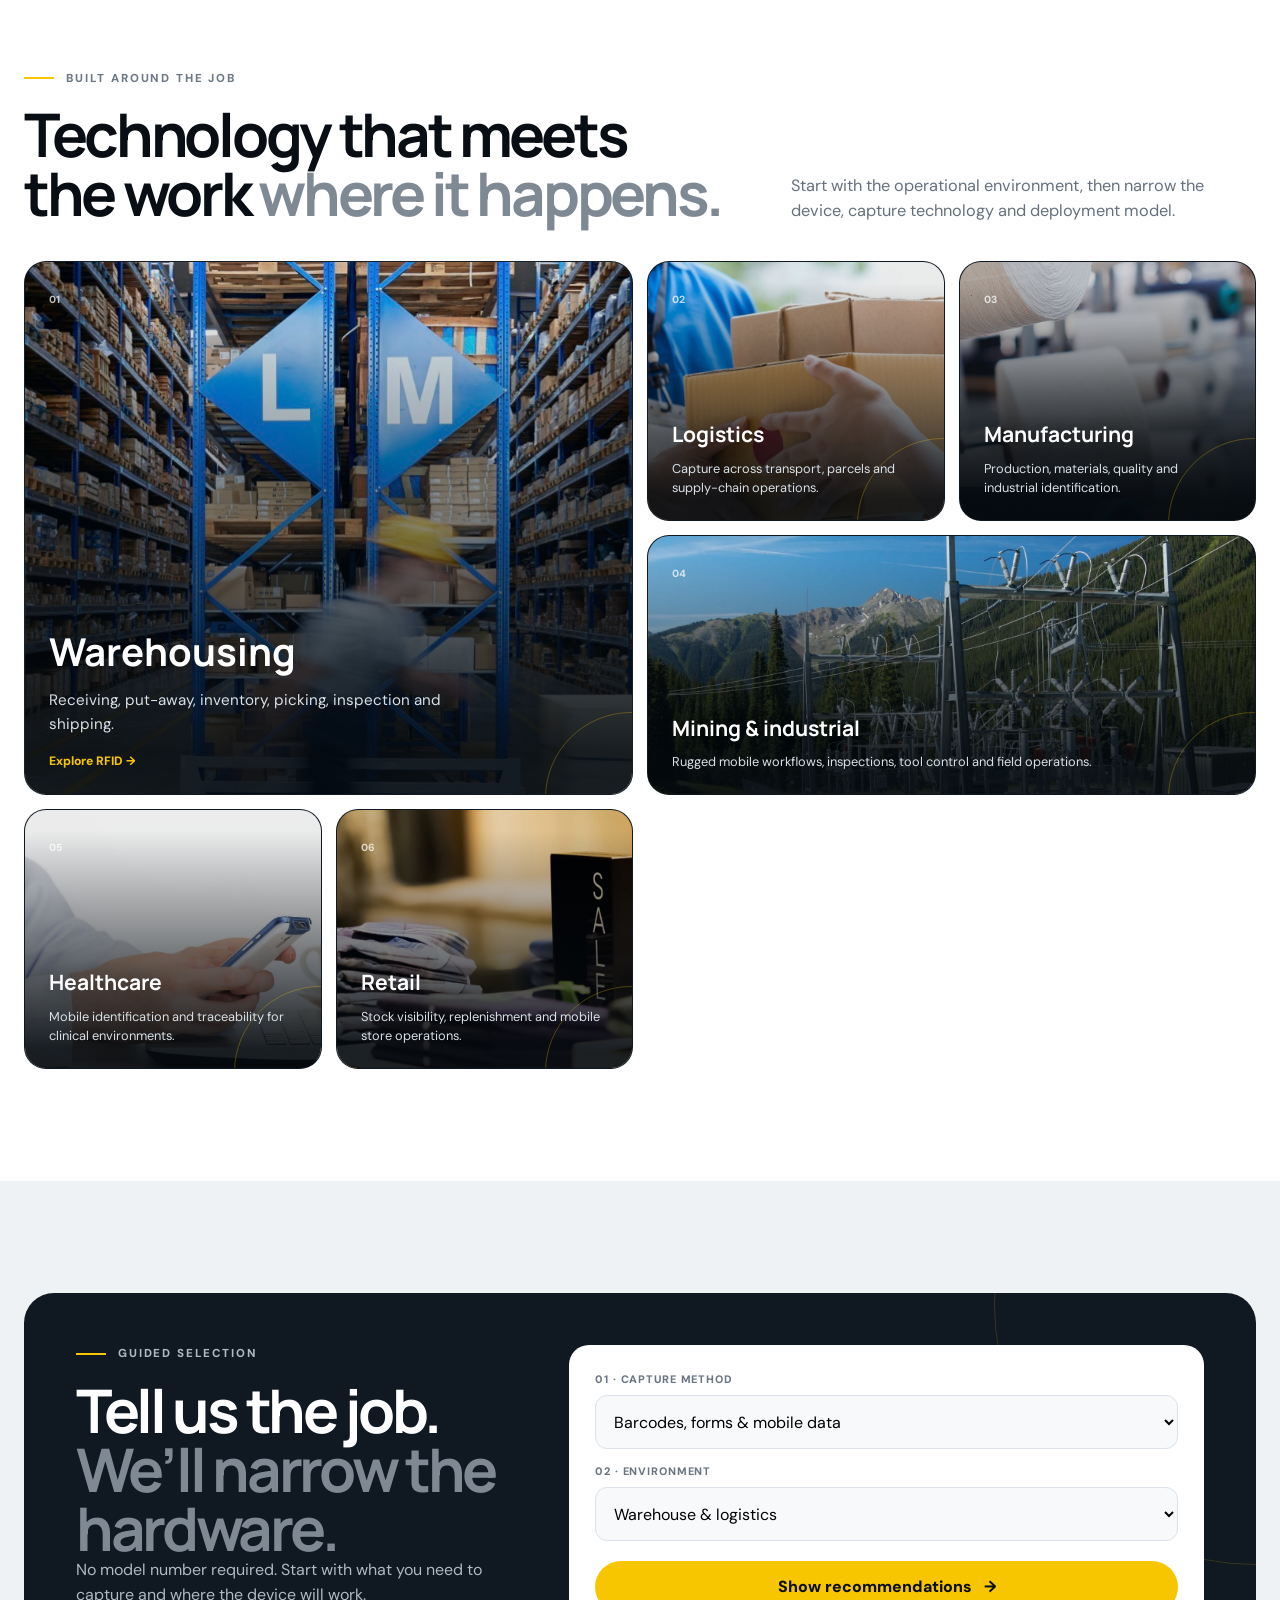
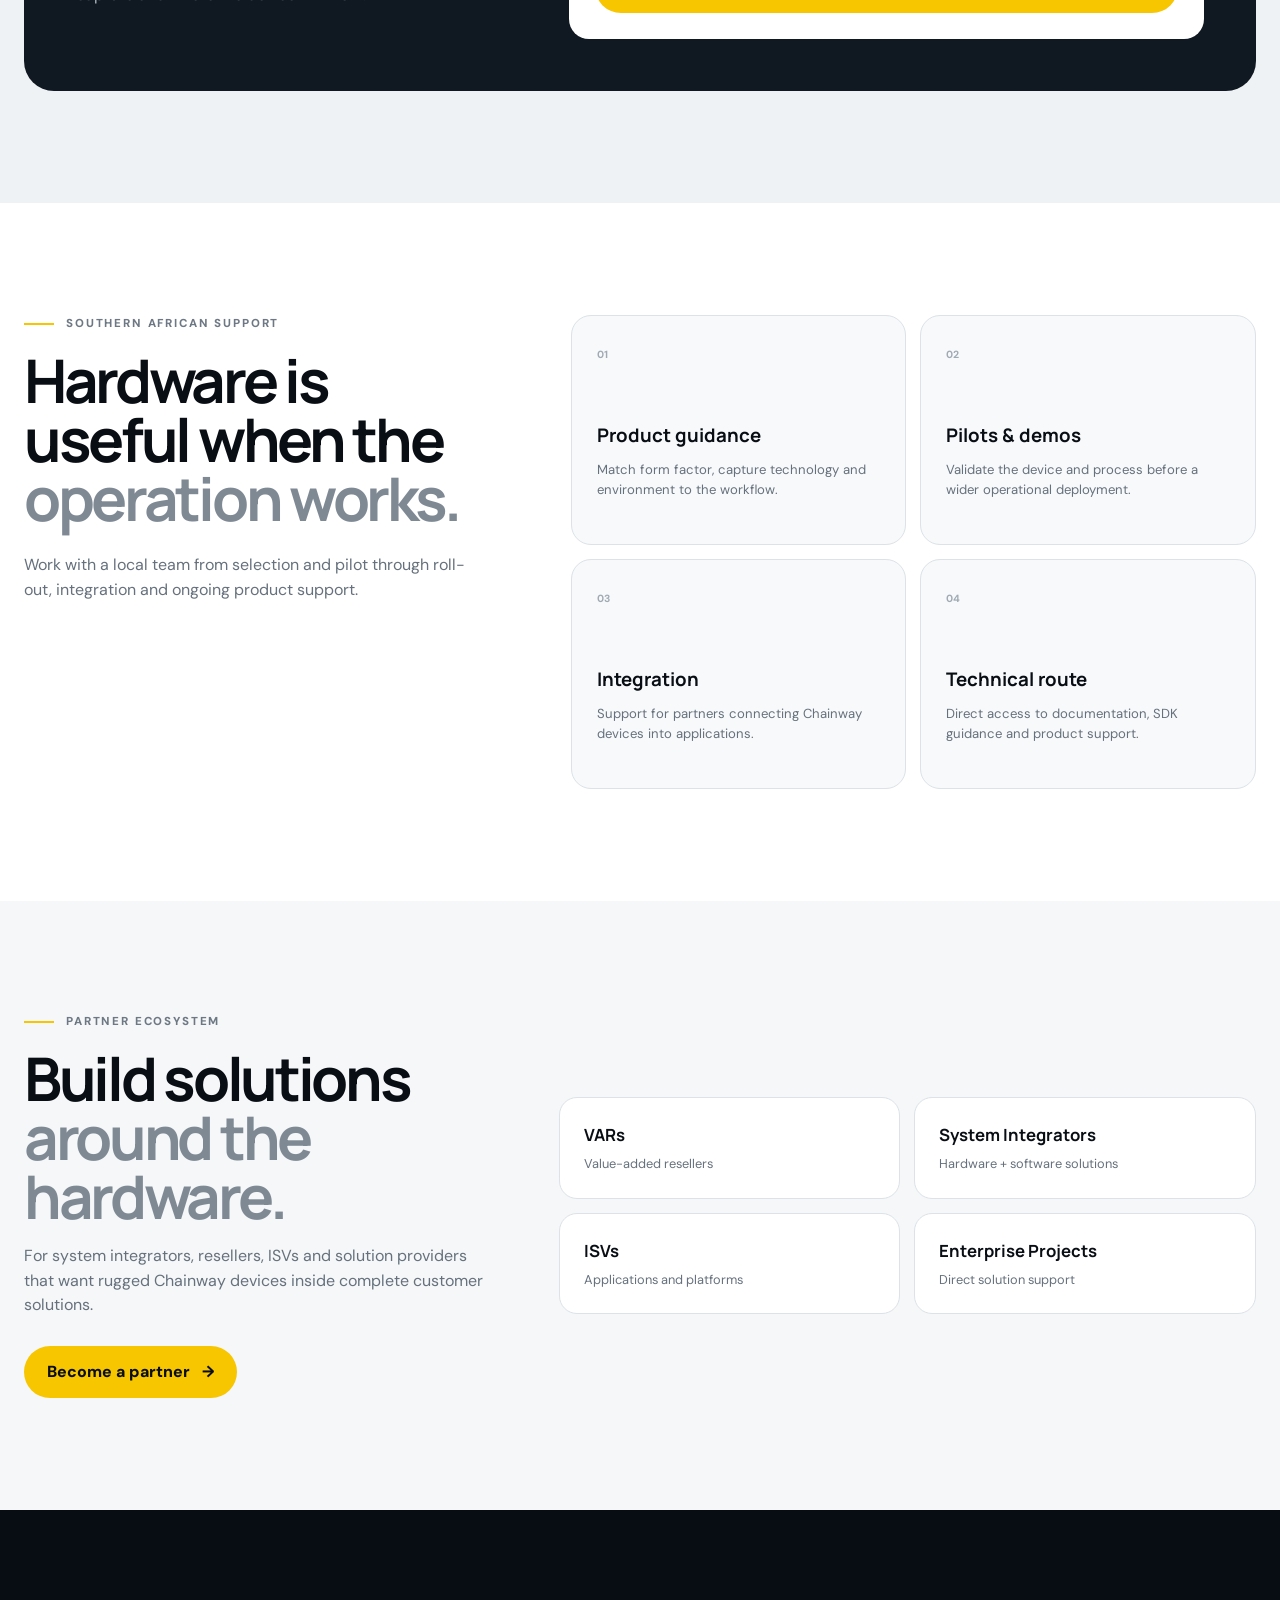
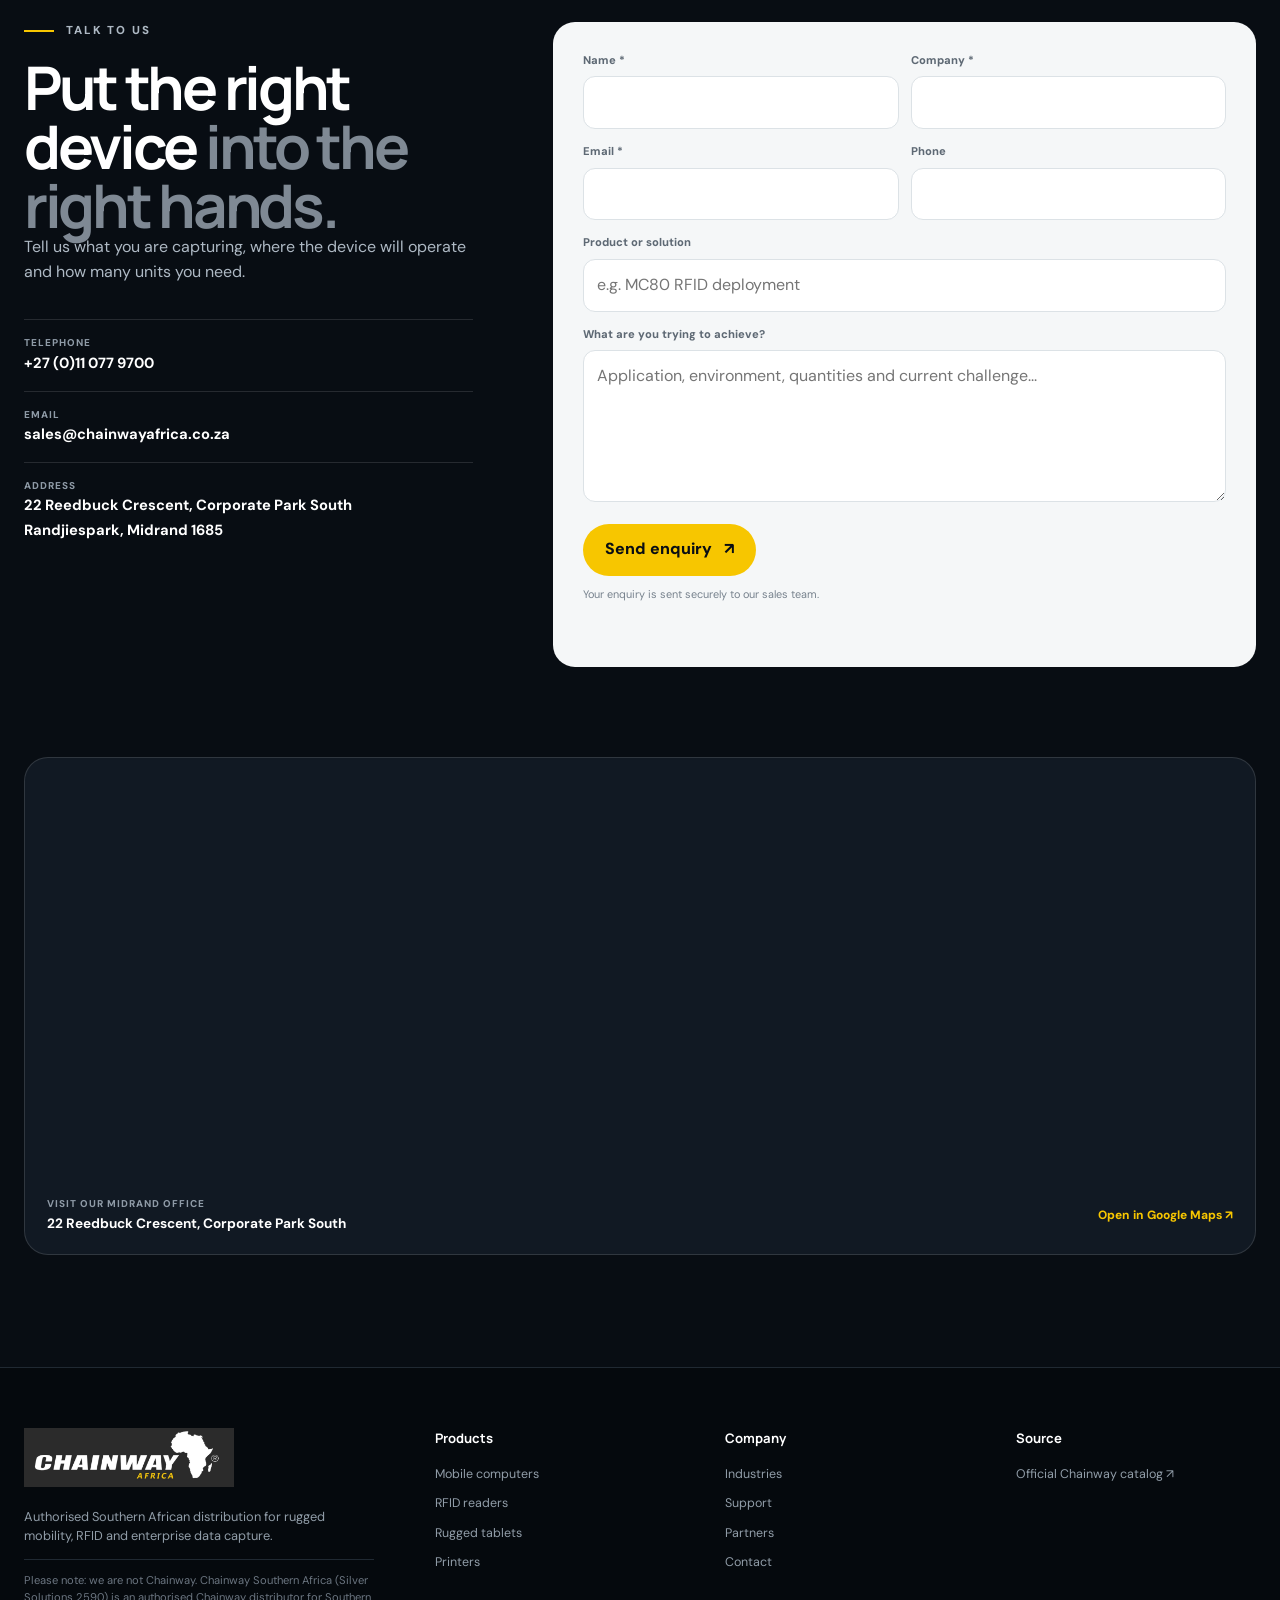
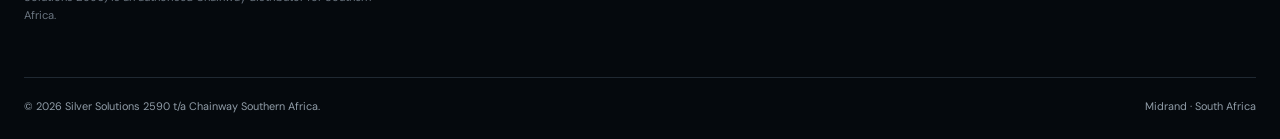
==== commit 23220b86: "Prepare the site for launch on www.chainwayafrica.co.za Adds the pieces needed to go live on a custo" ====
--- a/index.html
+++ b/index.html
@@ -241,6 +241,7 @@
   <dialog class="product-dialog" id="productDialog"><button class="dialog-close" data-close-dialog type="button" aria-label="Close product details">×</button><div id="productDialogContent"></div></dialog>
   <dialog class="compare-dialog" id="compareDialog"><button class="dialog-close" data-close-compare type="button" aria-label="Close comparison">×</button><div class="compare-dialog-content"><p class="kicker">Side-by-side</p><h2>Product comparison</h2><div class="comparison-grid" id="comparisonGrid"></div><button class="button yellow ai-compare-cta" id="aiCompareBtn" type="button">Ask AI for a detailed comparison <span>↗</span></button></div></dialog>
 
+  <script src="js/error-log.js"></script>
   <script src="js/catalog.js"></script>
   <script src="js/site.js"></script>
   <script src="js/catalog-ui.js"></script>
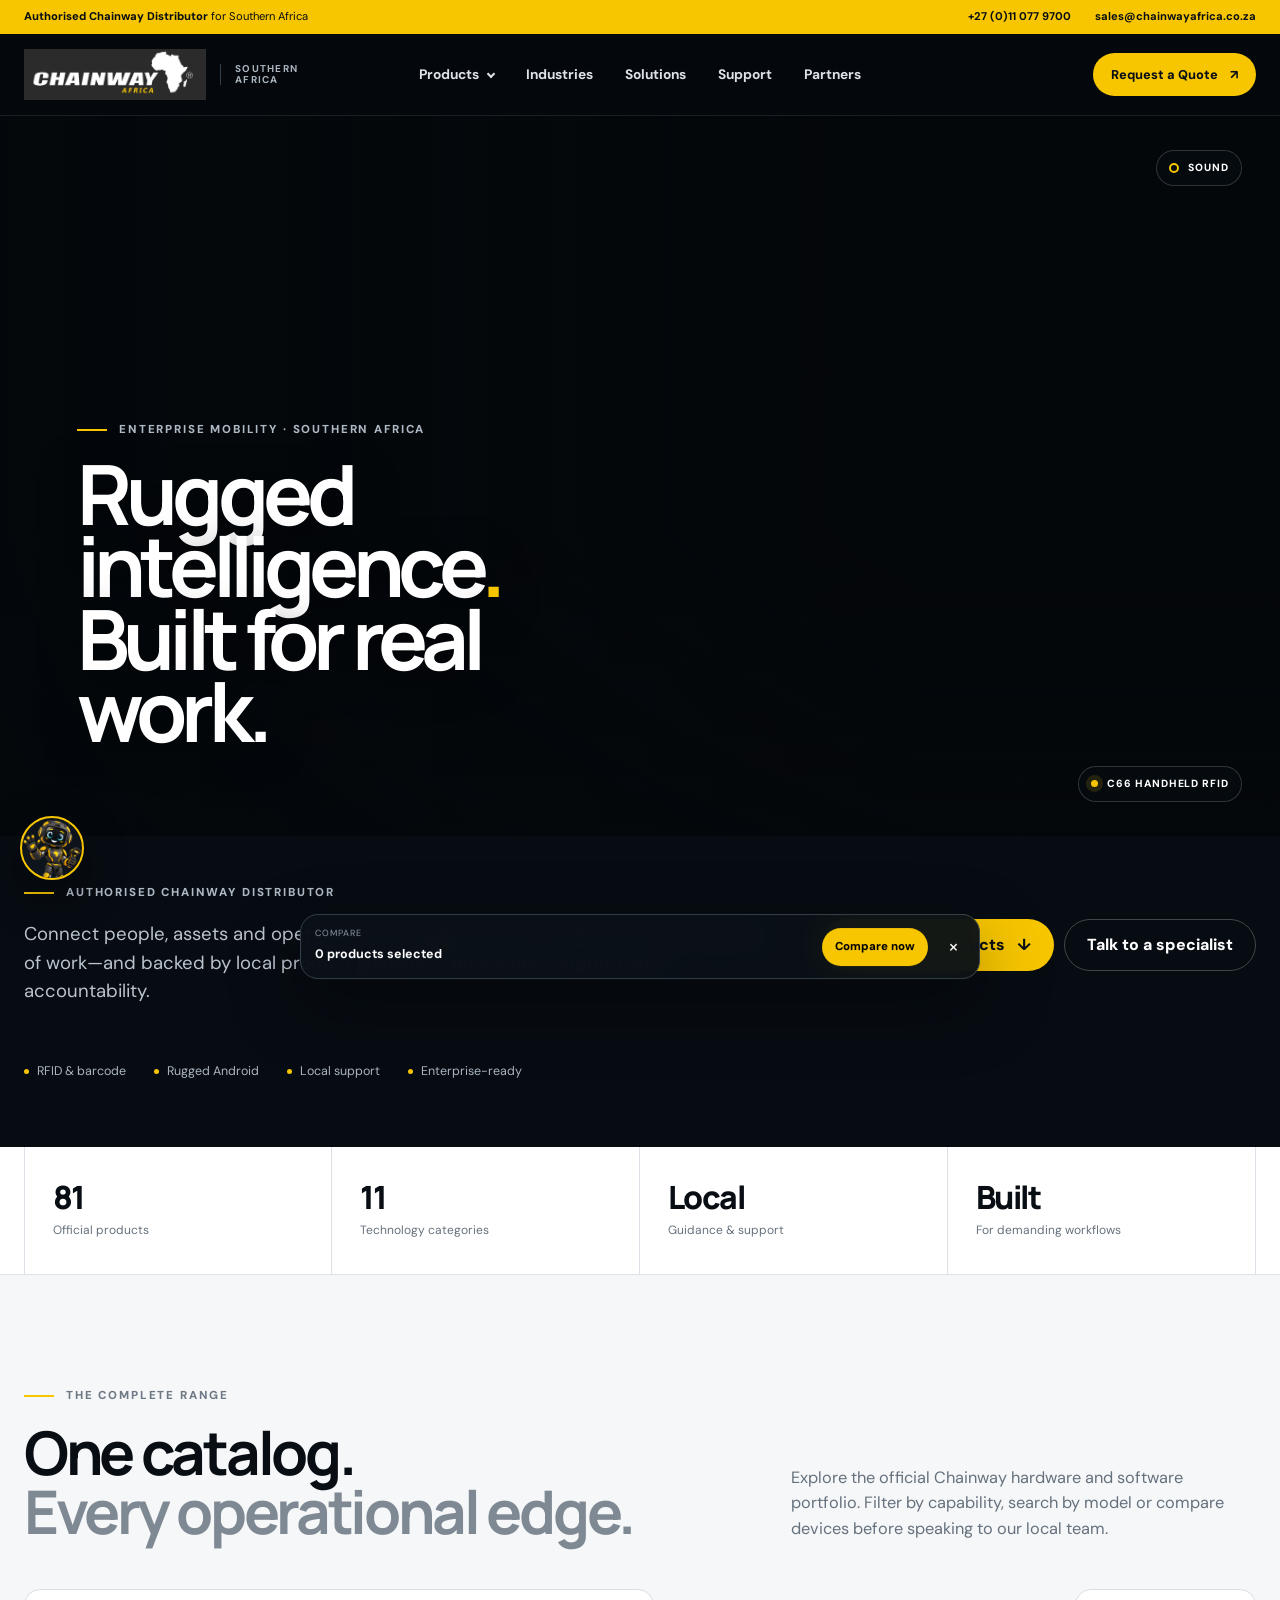
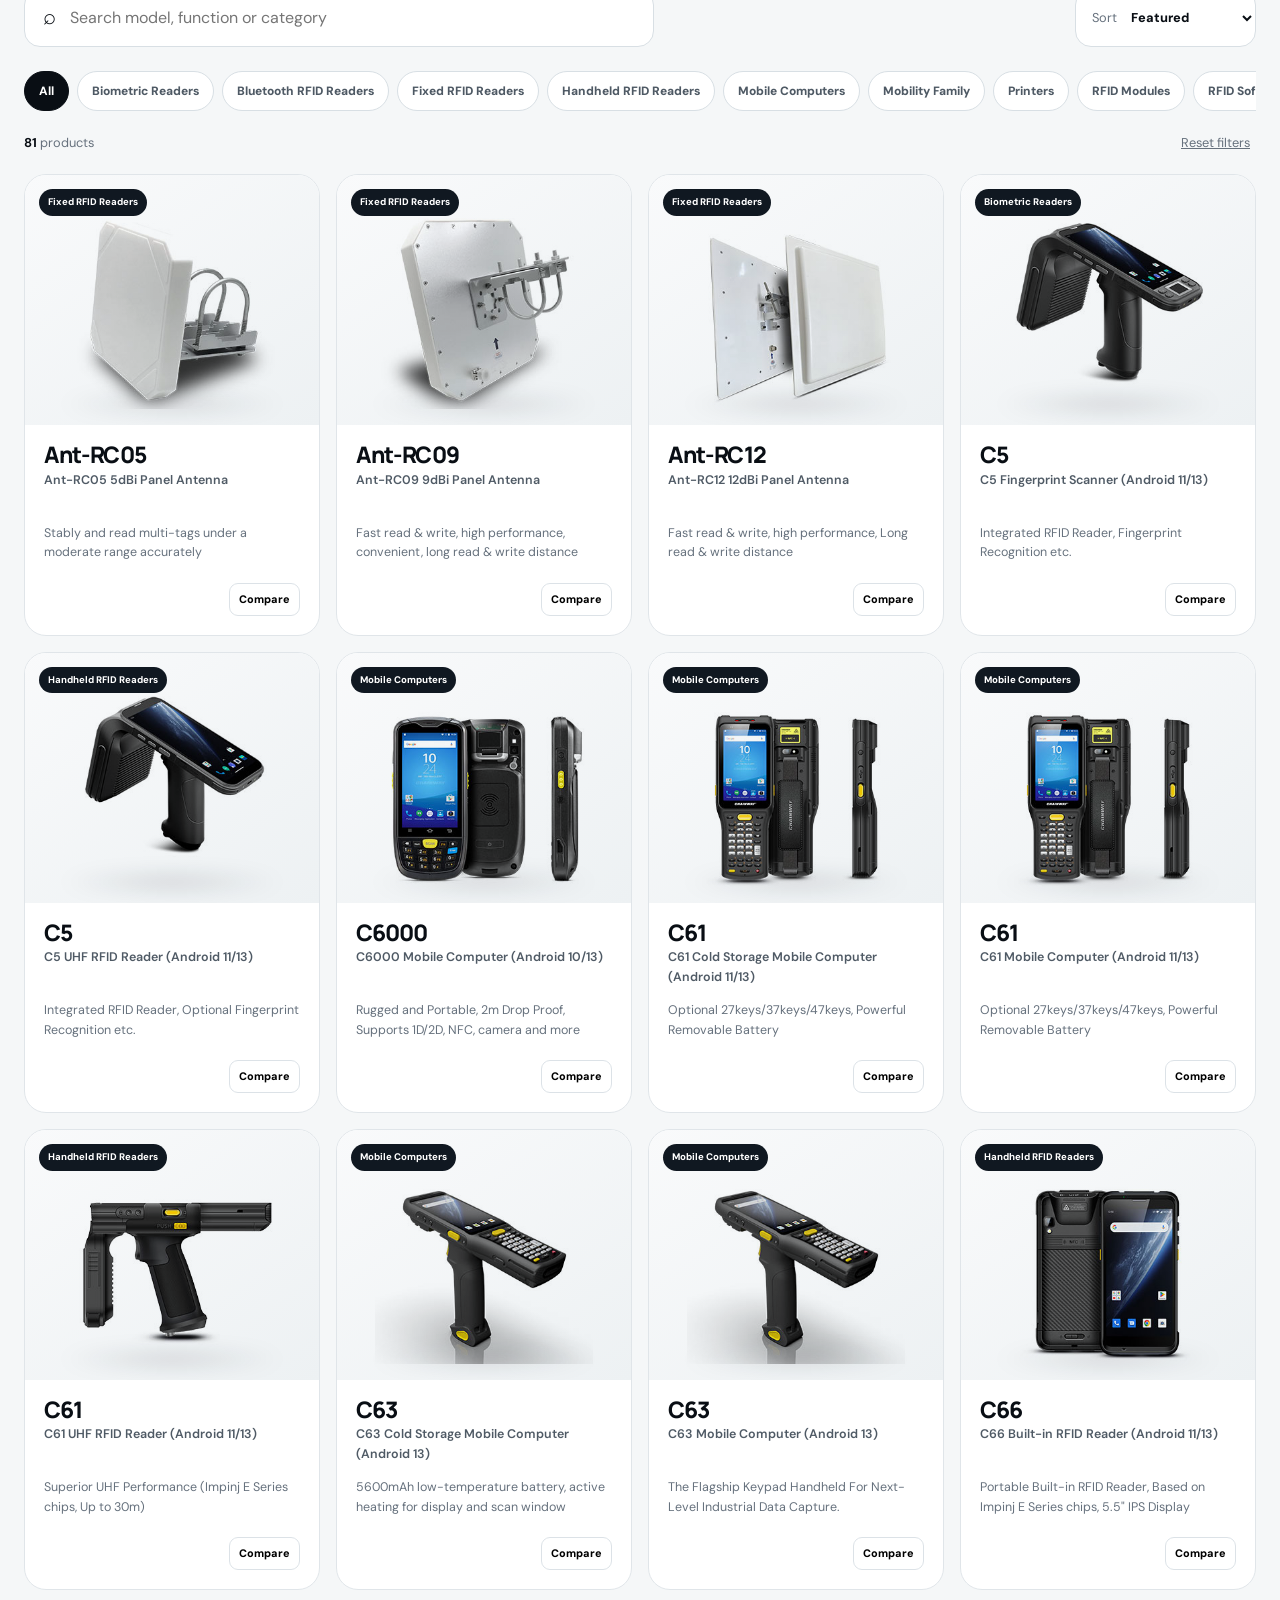
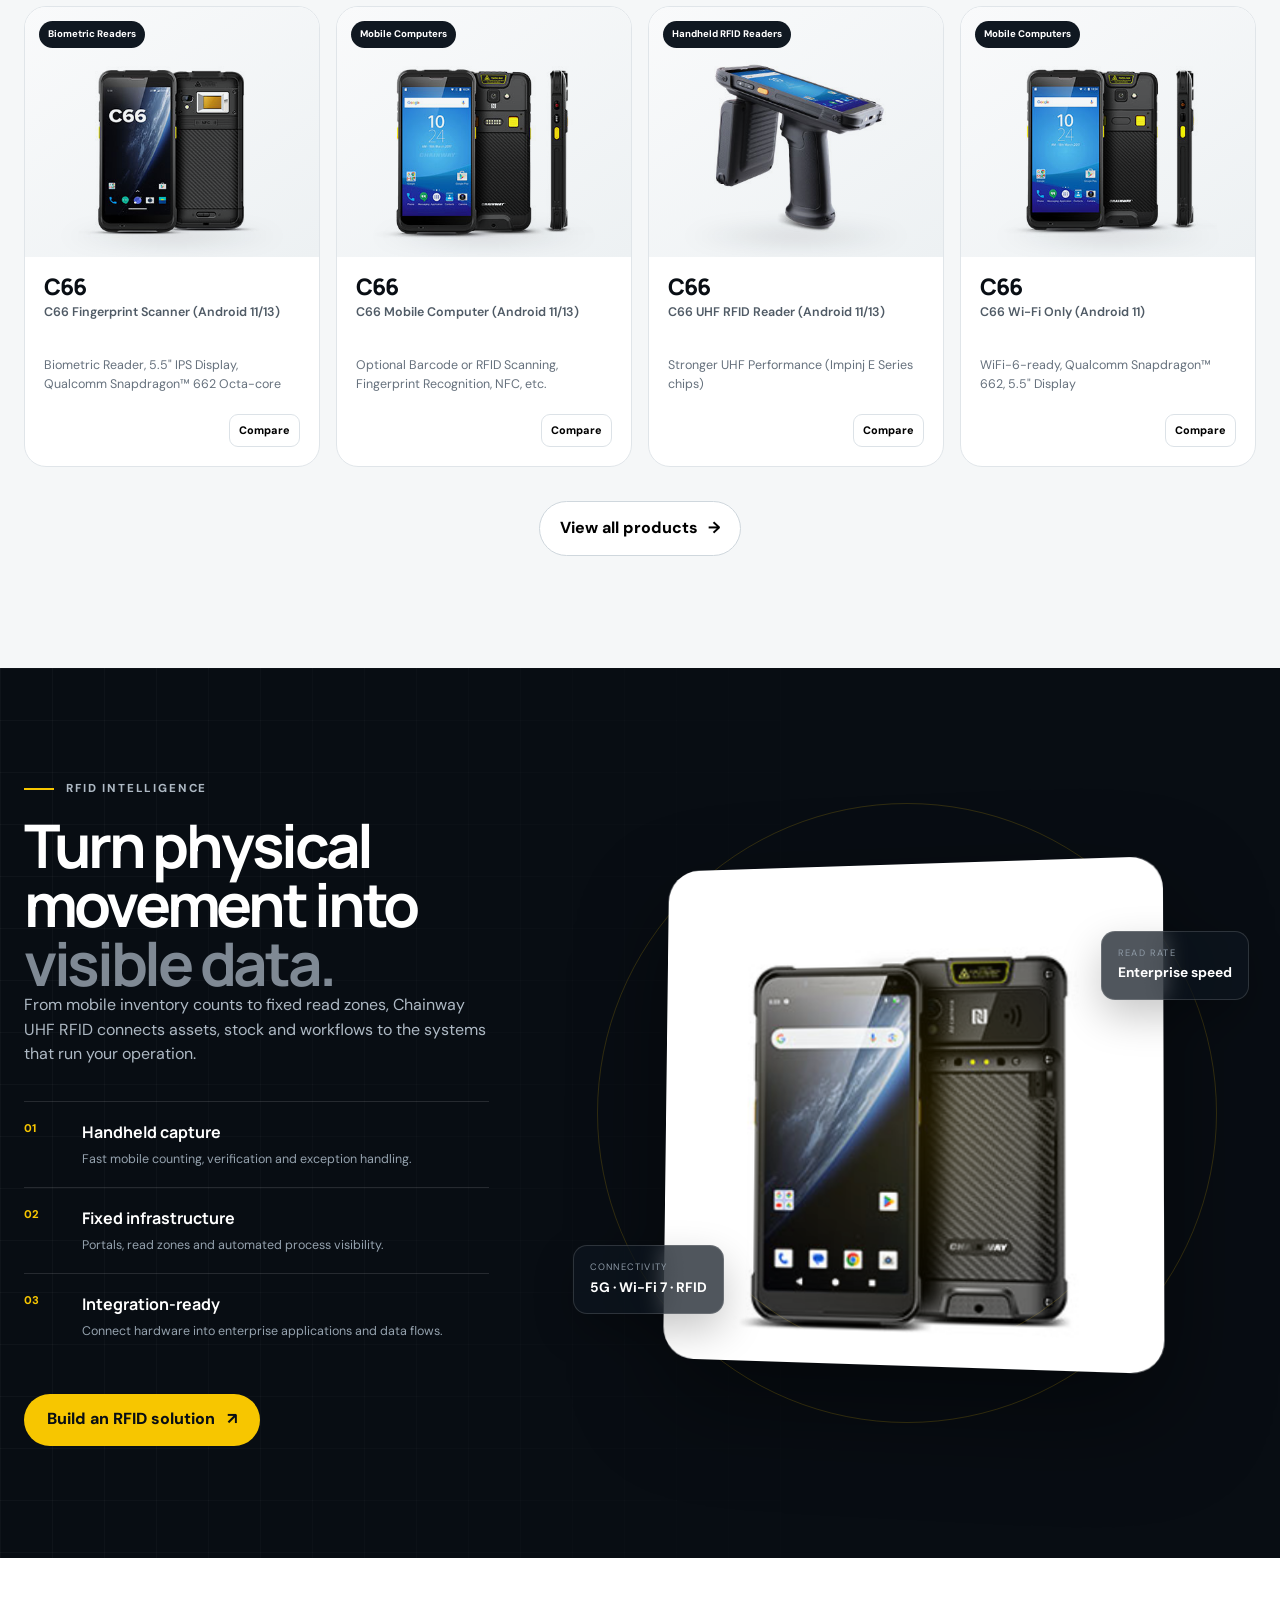
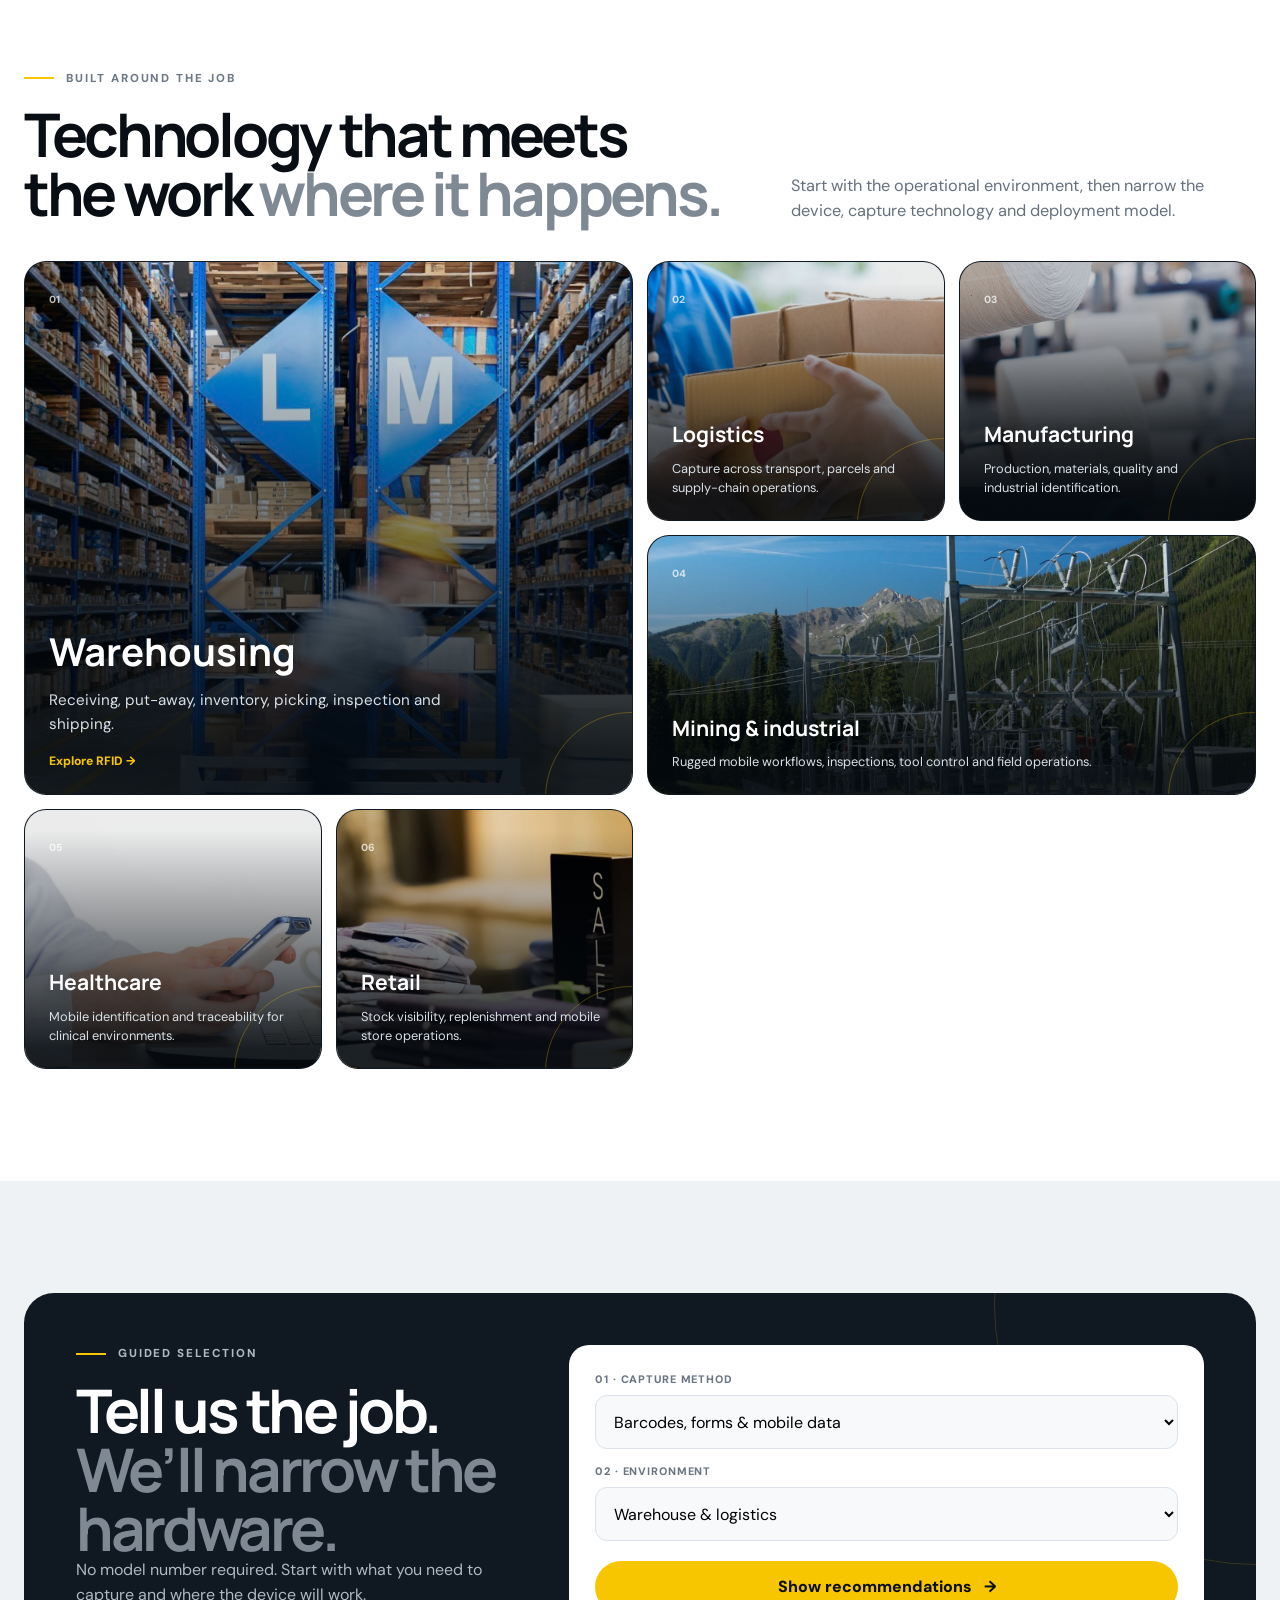
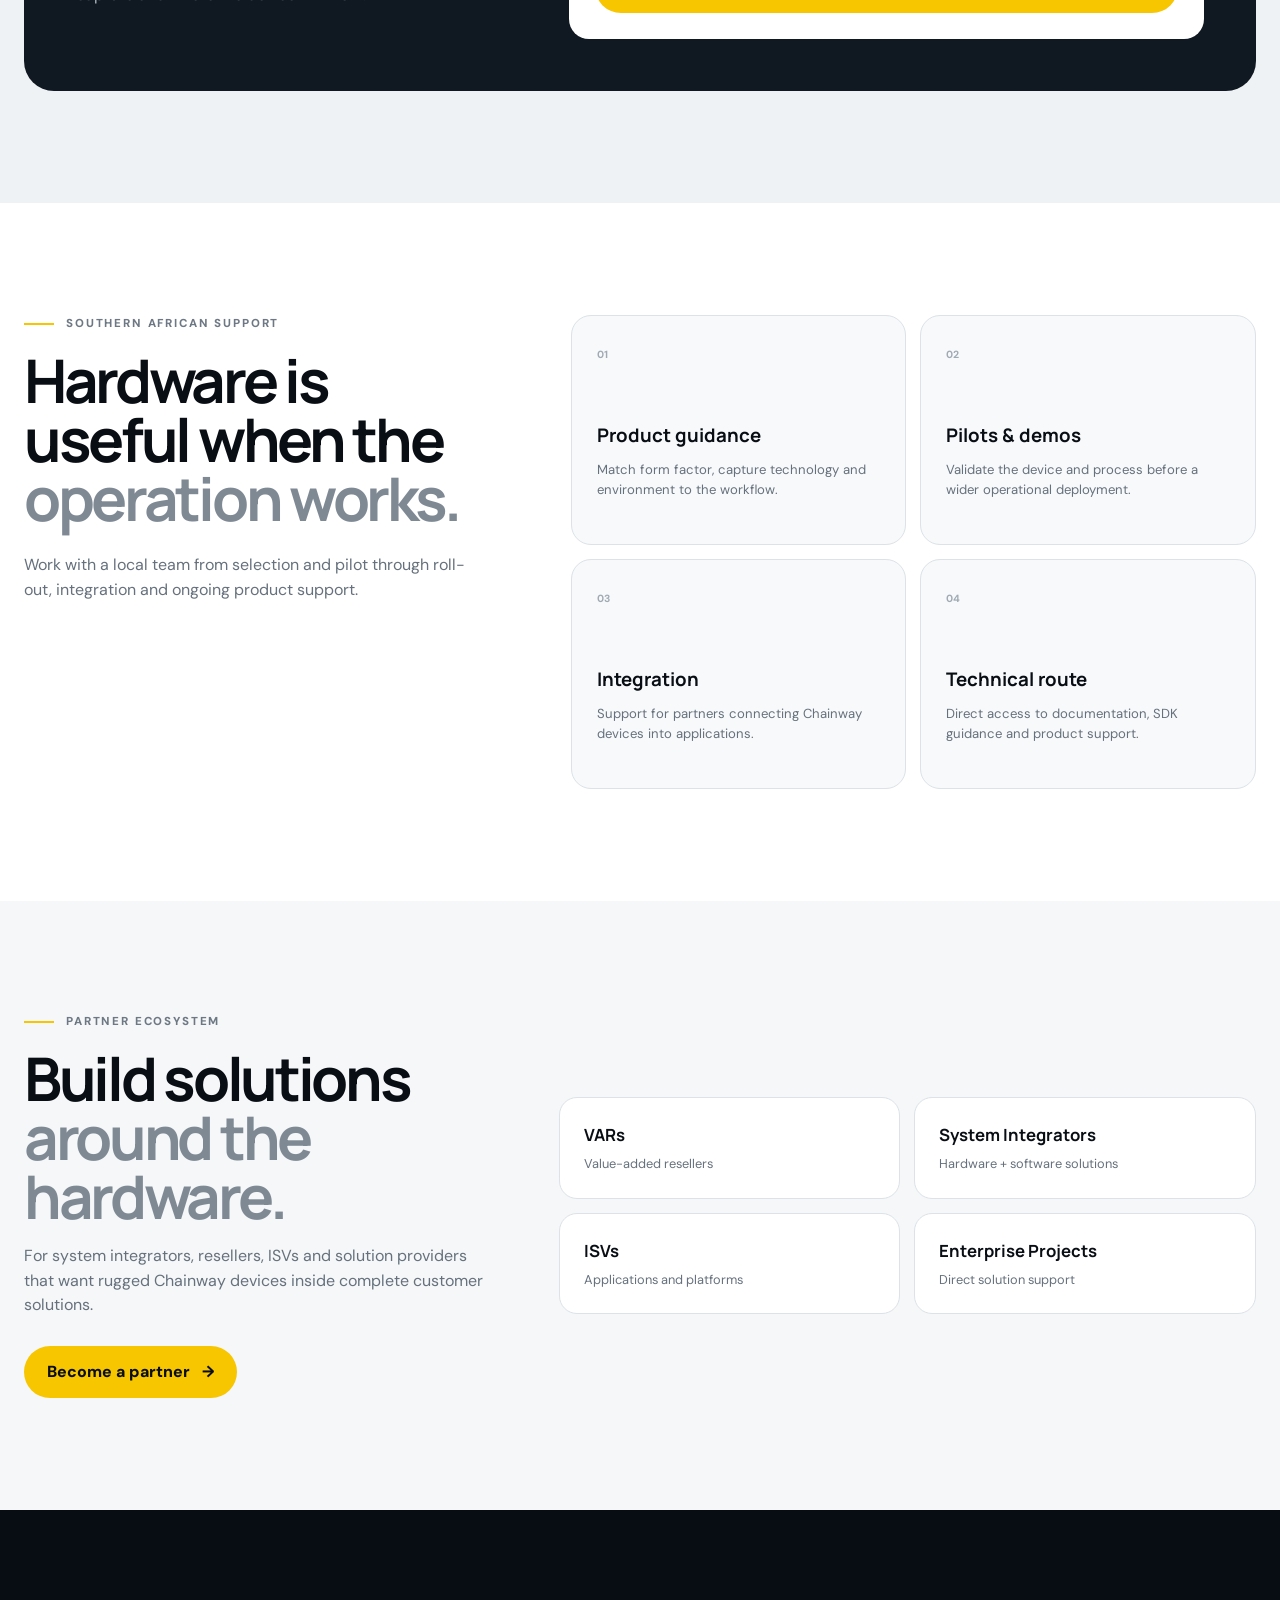
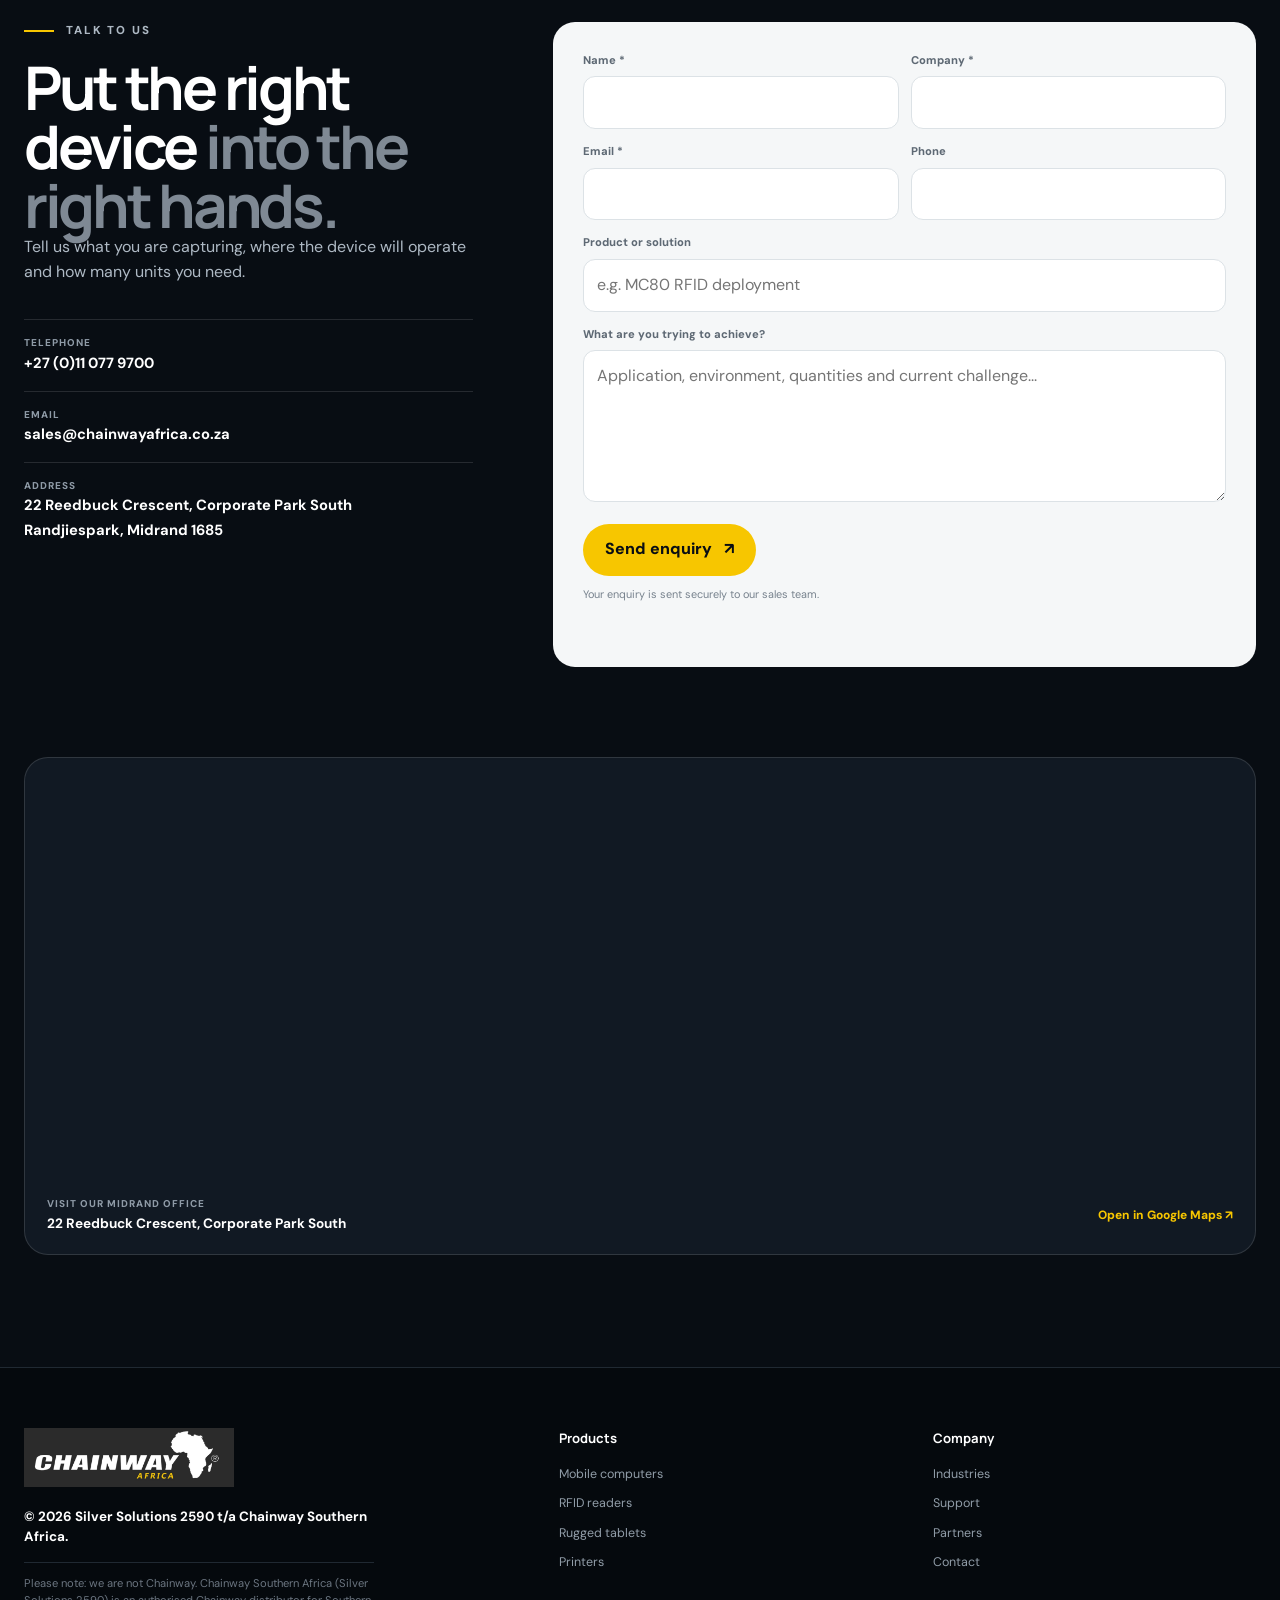
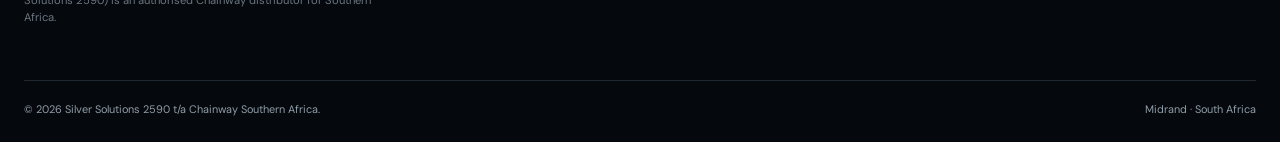
==== commit 58d0ed00: "Swap footer tagline for a bold copyright line, drop chainway.net links Replaces the footer tagline w" ====
--- a/index.html
+++ b/index.html
@@ -11,6 +11,16 @@
   <meta property="og:description" content="Enterprise RFID, rugged mobility and local deployment support for real-world operations.">
   <meta property="og:type" content="website">
   <meta property="og:url" content="https://www.chainwayafrica.co.za/">
+  <meta property="og:site_name" content="Chainway Southern Africa">
+  <meta property="og:locale" content="en_ZA">
+  <meta property="og:image" content="https://www.chainwayafrica.co.za/assets/images/industries/warehousing.jpg">
+  <meta property="og:image:width" content="1919">
+  <meta property="og:image:height" content="675">
+  <meta property="og:image:alt" content="Chainway rugged mobile computers and RFID hardware in a warehouse operation">
+  <meta name="twitter:card" content="summary_large_image">
+  <meta name="twitter:title" content="Chainway Southern Africa | Rugged Intelligence">
+  <meta name="twitter:description" content="Enterprise RFID, rugged mobility and local deployment support for real-world operations.">
+  <meta name="twitter:image" content="https://www.chainwayafrica.co.za/assets/images/industries/warehousing.jpg">
   <meta name="theme-color" content="#070b10">
   <link rel="icon" type="image/png" sizes="512x512" href="assets/images/favicon.png">
   <link rel="apple-touch-icon" href="assets/images/favicon.png">
@@ -19,7 +29,7 @@
   <link rel="preconnect" href="https://fonts.gstatic.com" crossorigin>
   <link href="https://fonts.googleapis.com/css2?family=DM+Sans:wght@400;500;600;700&family=Manrope:wght@500;600;700;800&display=swap" rel="stylesheet">
   <link rel="stylesheet" href="css/styles.css">
-  <script type="application/ld+json">{"@context":"https://schema.org","@type":"Organization","name":"Chainway Southern Africa","legalName":"Silver Solutions 2590","url":"https://www.chainwayafrica.co.za/","email":"sales@chainwayafrica.co.za","telephone":"+27110779700","address":{"@type":"PostalAddress","streetAddress":"22 Reedbuck Crescent, Corporate Park South","addressLocality":"Midrand","postalCode":"1685","addressCountry":"ZA"}}</script>
+  <script type="application/ld+json">{"@context":"https://schema.org","@type":"Organization","name":"Chainway Southern Africa","legalName":"Silver Solutions 2590","url":"https://www.chainwayafrica.co.za/","logo":"https://www.chainwayafrica.co.za/assets/images/chainway-africa-logo.jpg","image":"https://www.chainwayafrica.co.za/assets/images/industries/warehousing.jpg","email":"sales@chainwayafrica.co.za","telephone":"+27110779700","areaServed":"Southern Africa","address":{"@type":"PostalAddress","streetAddress":"22 Reedbuck Crescent, Corporate Park South","addressLocality":"Midrand","postalCode":"1685","addressCountry":"ZA"}}</script>
 </head>
 <body>
   <div class="scroll-progress" aria-hidden="true"><i></i></div>
@@ -215,7 +225,7 @@
     </section>
   </main>
 
-  <footer><div class="shell footer-grid"><div><img src="assets/images/chainway-africa-logo.jpg" alt="Chainway Africa"><p>Authorised Southern African distribution for rugged mobility, RFID and enterprise data capture.</p><p class="footer-disclaimer">Please note: we are not Chainway. Chainway Southern Africa (Silver Solutions 2590) is an authorised Chainway distributor for Southern Africa.</p></div><div><h3>Products</h3><a href="products.html?category=Mobile+Computers">Mobile computers</a><a href="products.html?q=RFID">RFID readers</a><a href="products.html?category=Rugged+Tablets">Rugged tablets</a><a href="products.html?category=Printers">Printers</a></div><div><h3>Company</h3><a href="#industries">Industries</a><a href="#support">Support</a><a href="#partners">Partners</a><a href="#contact">Contact</a></div><div><h3>Source</h3><a href="https://www.chainway.net/" target="_blank" rel="noopener">Official Chainway catalog ↗</a></div></div><div class="shell footer-bottom"><span>© 2026 Silver Solutions 2590 t/a Chainway Southern Africa.</span><span>Midrand · South Africa</span></div></footer>
+  <footer><div class="shell footer-grid"><div><img src="assets/images/chainway-africa-logo.jpg" alt="Chainway Africa"><p class="footer-copyright"><strong>© 2026 Silver Solutions 2590 t/a Chainway Southern Africa.</strong></p><p class="footer-disclaimer">Please note: we are not Chainway. Chainway Southern Africa (Silver Solutions 2590) is an authorised Chainway distributor for Southern Africa.</p></div><div><h3>Products</h3><a href="products.html?category=Mobile+Computers">Mobile computers</a><a href="products.html?q=RFID">RFID readers</a><a href="products.html?category=Rugged+Tablets">Rugged tablets</a><a href="products.html?category=Printers">Printers</a></div><div><h3>Company</h3><a href="#industries">Industries</a><a href="#support">Support</a><a href="#partners">Partners</a><a href="#contact">Contact</a></div></div><div class="shell footer-bottom"><span>© 2026 Silver Solutions 2590 t/a Chainway Southern Africa.</span><span>Midrand · South Africa</span></div></footer>
 
   <aside class="compare-tray" id="compareTray" aria-live="polite"><div><small>COMPARE</small><strong id="compareCount">0 products selected</strong></div><div class="compare-thumbs" id="compareThumbs"></div><button id="openCompare" type="button">Compare now</button><button class="tray-close" id="clearCompare" type="button" aria-label="Clear comparison">×</button></aside>
 
--- a/css/styles.css
+++ b/css/styles.css
@@ -2,7 +2,7 @@
 *{box-sizing:border-box}html{scroll-behavior:smooth}body{margin:0;background:var(--paper);color:var(--ink);font-family:"DM Sans",sans-serif;line-height:1.55;overflow-x:hidden}body.dialog-open{overflow:hidden}a{color:inherit;text-decoration:none}button,input,select,textarea{font:inherit}button{cursor:pointer}img,video{display:block;max-width:100%}.shell{width:min(var(--shell),calc(100% - 48px));margin-inline:auto}.section{padding:112px 0;scroll-margin-top:82px}.kicker{display:flex;align-items:center;gap:12px;margin:0 0 18px;color:#6d7884;font-size:.72rem;font-weight:800;letter-spacing:.16em;text-transform:uppercase}.kicker:before{content:"";width:30px;height:2px;background:var(--yellow)}.kicker.light{color:#aeb9c4}h1,h2,h3,p{margin-top:0}h1,h2,h3{font-family:Manrope,sans-serif}h2{font-size:clamp(2.5rem,4.7vw,5rem);line-height:.98;letter-spacing:-.055em;margin-bottom:0}h2 em{color:#7f8994;font-style:normal}.button{display:inline-flex;align-items:center;justify-content:center;gap:12px;min-height:52px;padding:0 22px;border:1px solid transparent;border-radius:999px;font-weight:800;transition:transform .25s,background .25s,border-color .25s,color .25s}.button:hover{transform:translateY(-3px)}.button.yellow{background:var(--yellow);color:var(--ink)}.button.yellow:hover{background:var(--yellow-2)}.button.ghost{border-color:rgba(255,255,255,.24);color:#fff}.button.ghost:hover{border-color:var(--yellow);color:var(--yellow)}
 .scroll-progress{position:fixed;inset:0 0 auto;z-index:300;height:3px;pointer-events:none}.scroll-progress i{display:block;width:100%;height:100%;background:var(--yellow);transform:scaleX(0);transform-origin:left}.cursor-glow{position:fixed;z-index:0;width:420px;height:420px;border-radius:50%;background:radial-gradient(circle,rgba(247,198,0,.07),transparent 66%);transform:translate(-50%,-50%);pointer-events:none;opacity:0;transition:opacity .3s}.site-header{position:fixed;inset:0 0 auto;z-index:200;height:82px;padding:0 24px;display:grid;grid-template-columns:270px 1fr 270px;align-items:center;background:rgba(5,9,13,.94);border-bottom:1px solid rgba(255,255,255,.09);backdrop-filter:blur(18px);transition:height .3s,background .3s}.site-header.scrolled{height:70px;background:rgba(5,9,13,.985)}.brand{justify-self:start;display:flex;align-items:center;gap:14px}.brand img{width:182px}.brand span{padding-left:14px;border-left:1px solid #34404b;color:#abb5c0;font-size:.62rem;font-weight:700;line-height:1.1;letter-spacing:.13em;text-transform:uppercase}.desktop-nav{justify-self:center;display:flex;gap:32px}.desktop-nav a{position:relative;color:#dce2e8;font-size:.86rem;font-weight:700}.desktop-nav a:after{content:"";position:absolute;left:0;right:100%;bottom:-10px;height:2px;background:var(--yellow);transition:right .25s}.desktop-nav a:hover:after{right:0}.header-actions{justify-self:end;display:flex;align-items:center;gap:12px}.quote-button{display:flex;align-items:center;gap:12px;padding:12px 18px;border-radius:999px;background:var(--yellow);font-size:.8rem;font-weight:800}.quote-button:hover{background:var(--yellow-2)}.menu-button{display:none;width:44px;height:44px;border:1px solid #303b46;border-radius:50%;background:#111922}.menu-button i{display:block;width:17px;height:1px;margin:5px auto;background:#fff}.mobile-nav{display:none}
 .nav-item{position:relative;display:flex;align-items:center}.nav-caret{display:inline-block;margin-left:6px;width:6px;height:6px;border-right:2px solid currentColor;border-bottom:2px solid currentColor;transform:translateY(-2px) rotate(45deg);transition:transform .2s}.nav-item:hover .nav-caret,.nav-item:focus-within .nav-caret{transform:translateY(1px) rotate(225deg)}.mega-menu{position:absolute;left:-24px;top:100%;margin-top:22px;width:600px;padding:26px;display:grid;grid-template-columns:1.15fr 1fr 1fr;gap:26px;background:#fff;border-radius:20px;box-shadow:0 30px 80px rgba(0,0,0,.35);opacity:0;visibility:hidden;transform:translateY(8px);pointer-events:none;transition:opacity .2s,transform .2s,visibility .2s}.nav-item:hover .mega-menu,.nav-item:focus-within .mega-menu{opacity:1;visibility:visible;transform:none;pointer-events:auto}.mega-finder{padding:22px;border-radius:16px;background:#101821;color:#fff}.mega-finder .kicker{margin-bottom:12px;color:#aeb9c4}.mega-finder h3{margin:0 0 8px;font-size:1.1rem;line-height:1.18;letter-spacing:-.02em}.mega-finder p{margin:0 0 16px;color:#9aa5b0;font-size:.78rem}.mega-finder a{display:inline-flex;align-items:center;gap:8px;color:var(--yellow);font-size:.78rem;font-weight:800}.mega-finder a:after{display:none}.mega-links h4{margin:0 0 12px;color:#9aa5b0;font-size:.64rem;font-weight:800;letter-spacing:.1em;text-transform:uppercase}.mega-links a{display:block;padding:7px 0;color:var(--ink);font-size:.82rem;font-weight:700}.mega-links a:after{display:none}.mega-links a:hover{color:#a1791f}
-.hero{padding-top:82px;background:#070c12;color:#fff}.hero-media{position:relative;width:100%;overflow:hidden;background:#04070a;isolation:isolate}.hero-media video{width:100%;height:auto;aspect-ratio:16/9;object-fit:contain;will-change:transform}.hero-shade{position:absolute;inset:0;z-index:1;background:linear-gradient(90deg,rgba(4,8,12,.87),rgba(4,8,12,.47) 37%,rgba(4,8,12,.06) 72%),linear-gradient(0deg,rgba(4,8,12,.48),transparent 42%)}.hero-title{position:absolute;z-index:3;left:clamp(24px,6vw,105px);bottom:clamp(34px,7vw,108px);will-change:transform,opacity}.hero-title h1{margin:0;font-size:clamp(3.2rem,6.5vw,7.3rem);line-height:.87;letter-spacing:-.07em;text-shadow:0 8px 38px rgba(0,0,0,.5)}.hero-title h1 span{color:var(--yellow)}.media-label,.sound-toggle{position:absolute;z-index:3;display:flex;align-items:center;gap:9px;border:1px solid rgba(255,255,255,.17);background:rgba(7,13,19,.72);backdrop-filter:blur(12px);color:#fff;border-radius:999px;font-size:.65rem;font-weight:800;letter-spacing:.09em;text-transform:uppercase}.media-label{right:38px;bottom:34px;padding:9px 12px}.media-label i{width:7px;height:7px;border-radius:50%;background:var(--yellow);box-shadow:0 0 0 5px rgba(247,198,0,.13)}.sound-toggle{right:38px;top:34px;padding:9px 12px}.sound-toggle i{width:10px;height:10px;border:2px solid var(--yellow);border-radius:50%}.hero-content{position:relative;z-index:4;padding:48px 0 66px;display:grid;grid-template-columns:minmax(0,1fr) auto;gap:50px;align-items:center}.hero-lead{max-width:760px;margin:0;color:#bac4ce;font-size:1.16rem}.hero-cta{display:flex;gap:10px}.trust-row{grid-column:1/-1;display:flex;gap:28px;margin-top:6px;color:#aab5bf;font-size:.78rem}.trust-row span{display:flex;align-items:center;gap:8px}.trust-row i{width:5px;height:5px;border-radius:50%;background:var(--yellow)}
+.hero{padding-top:82px;background:#070c12;color:#fff}.hero-media{position:relative;width:100%;max-height:calc(100vh - 116px);overflow:hidden;background:#04070a;isolation:isolate}.hero-media video{width:100%;height:auto;aspect-ratio:16/9;object-fit:contain;will-change:transform}.hero-shade{position:absolute;inset:0;z-index:1;background:linear-gradient(90deg,rgba(4,8,12,.87),rgba(4,8,12,.47) 37%,rgba(4,8,12,.06) 72%),linear-gradient(0deg,rgba(4,8,12,.48),transparent 42%)}.hero-title{position:absolute;z-index:3;left:clamp(24px,6vw,105px);bottom:clamp(34px,7vw,108px);will-change:transform,opacity}.hero-title h1{margin:0;font-size:clamp(3.2rem,6.5vw,7.3rem);line-height:.87;letter-spacing:-.07em;text-shadow:0 8px 38px rgba(0,0,0,.5)}.hero-title h1 span{color:var(--yellow)}.media-label,.sound-toggle{position:absolute;z-index:3;display:flex;align-items:center;gap:9px;border:1px solid rgba(255,255,255,.17);background:rgba(7,13,19,.72);backdrop-filter:blur(12px);color:#fff;border-radius:999px;font-size:.65rem;font-weight:800;letter-spacing:.09em;text-transform:uppercase}.media-label{right:38px;bottom:34px;padding:9px 12px}.media-label i{width:7px;height:7px;border-radius:50%;background:var(--yellow);box-shadow:0 0 0 5px rgba(247,198,0,.13)}.sound-toggle{right:38px;top:34px;padding:9px 12px}.sound-toggle i{width:10px;height:10px;border:2px solid var(--yellow);border-radius:50%}.hero-content{position:relative;z-index:4;padding:48px 0 66px;display:grid;grid-template-columns:minmax(0,1fr) auto;gap:50px;align-items:center}.hero-lead{max-width:760px;margin:0;color:#bac4ce;font-size:1.16rem}.hero-cta{display:flex;gap:10px}.trust-row{grid-column:1/-1;display:flex;gap:28px;margin-top:6px;color:#aab5bf;font-size:.78rem}.trust-row span{display:flex;align-items:center;gap:8px}.trust-row i{width:5px;height:5px;border-radius:50%;background:var(--yellow)}
 .signal-strip{border-bottom:1px solid var(--line);background:#fff}.signal-grid{display:grid;grid-template-columns:repeat(4,1fr)}.signal-grid article{padding:34px 28px;border-right:1px solid var(--line)}.signal-grid article:first-child{border-left:1px solid var(--line)}.signal-grid strong{display:block;font:800 2rem/1 Manrope,sans-serif;letter-spacing:-.05em}.signal-grid span{display:block;margin-top:8px;color:var(--muted);font-size:.75rem}
 .section-heading{display:grid;grid-template-columns:1.2fr .8fr;gap:70px;align-items:end;margin-bottom:48px}.section-heading>p{max-width:500px;margin:0;color:var(--muted);font-size:1.02rem}.section-heading.compact{margin-bottom:38px}.catalog{background:#f5f7f8}.catalog-toolbar{display:flex;justify-content:space-between;gap:16px;margin-bottom:18px}.search-box{flex:1;max-width:630px;display:flex;align-items:center;gap:12px;padding:0 18px;border:1px solid #d8dfe4;border-radius:16px;background:#fff}.search-box span{font-size:1.4rem}.search-box input{width:100%;height:56px;border:0;outline:0;background:transparent}.sort-box{display:flex;align-items:center;gap:10px;padding-left:16px;border:1px solid #d8dfe4;border-radius:16px;background:#fff;color:var(--muted);font-size:.8rem}.sort-box select{height:56px;padding:0 40px 0 0;border:0;outline:0;background:transparent;color:var(--ink);font-weight:800}.category-filters{display:flex;gap:8px;overflow-x:auto;padding:6px 0 18px;scrollbar-width:none}.category-filters::-webkit-scrollbar{display:none}.filter-chip{flex:none;padding:10px 14px;border:1px solid #d8dfe4;border-radius:999px;background:#fff;color:#4e5964;font-size:.75rem;font-weight:800}.filter-chip.active{border-color:var(--ink);background:var(--ink);color:#fff}.catalog-meta{display:flex;justify-content:space-between;align-items:center;margin:3px 0 20px;color:var(--muted);font-size:.8rem}.catalog-meta p{margin:0}.catalog-meta strong{color:var(--ink)}.catalog-meta button{border:0;background:transparent;color:var(--muted);text-decoration:underline}.product-grid{display:grid;grid-template-columns:repeat(4,1fr);gap:16px}.product-card{position:relative;display:flex;flex-direction:column;min-width:0;border:1px solid #e0e5e9;border-radius:22px;overflow:hidden;background:#fff;cursor:pointer;transition:transform .35s cubic-bezier(.2,.8,.2,1),box-shadow .35s,border-color .25s}.product-card:hover{transform:translateY(-8px);box-shadow:var(--shadow)}.product-card:focus-visible{outline:3px solid var(--yellow);outline-offset:3px;border-color:var(--yellow)}.product-image{position:relative;height:250px;display:grid;place-items:center;overflow:hidden;background:linear-gradient(145deg,#f9fafb,#edf1f3)}.product-image:after{content:"";position:absolute;inset:auto 10% 8px;height:26px;background:radial-gradient(ellipse,rgba(11,19,28,.15),transparent 68%);filter:blur(9px)}.product-image img{position:relative;z-index:1;max-width:88%;max-height:218px;object-fit:contain;mix-blend-mode:multiply;transition:transform .45s cubic-bezier(.2,.8,.2,1)}.product-card:hover .product-image img{transform:scale(1.06) translateY(-3px)}.product-category{position:absolute;z-index:2;left:14px;top:14px;padding:6px 9px;border-radius:999px;background:#101821;color:#fff;font-size:.6rem;font-weight:800}.product-body{display:flex;flex-direction:column;flex:1;padding:19px}.product-model{margin:0 0 4px;font:800 1.42rem/1 Manrope,sans-serif;letter-spacing:-.04em}.product-name{min-height:39px;margin:0;color:#4f5a65;font-size:.78rem;font-weight:600}.product-description{margin:14px 0 20px;color:var(--muted);font-size:.78rem}.product-actions{display:flex;align-items:center;gap:8px;margin-top:auto}.compare-toggle{position:relative;z-index:2;margin-left:auto;padding:7px 9px;border:1px solid var(--line);border-radius:9px;background:#fff;font-size:.68rem;font-weight:800}.compare-toggle.selected{border-color:var(--yellow);background:var(--yellow)}.load-more{display:flex;align-items:center;gap:10px;margin:34px auto 0;padding:14px 20px;border:1px solid #cfd7dd;border-radius:999px;background:#fff;font-weight:800}.load-more[hidden]{display:none}
 .intelligence{position:relative;overflow:hidden;background:#080d13;color:#fff}.intelligence:before{content:"";position:absolute;inset:0;background-image:linear-gradient(rgba(255,255,255,.03) 1px,transparent 1px),linear-gradient(90deg,rgba(255,255,255,.03) 1px,transparent 1px);background-size:52px 52px;mask-image:linear-gradient(90deg,#000,transparent 75%)}.intelligence-grid{position:relative;display:grid;grid-template-columns:.8fr 1.2fr;gap:70px;align-items:center}.intelligence-copy>p:not(.kicker){max-width:610px;color:#aeb9c4}.solution-list{margin:34px 0}.solution-list article{display:grid;grid-template-columns:44px 1fr;gap:14px;padding:18px 0;border-top:1px solid rgba(255,255,255,.12)}.solution-list article>span{color:var(--yellow);font-size:.7rem;font-weight:800}.solution-list h3{margin:0 0 5px;font-size:1rem}.solution-list p{margin:0;color:#95a2ae;font-size:.78rem}.device-stage{position:relative;min-height:650px;display:grid;place-items:center;perspective:1100px}.device-stage:before{content:"";position:absolute;width:70%;height:70%;border-radius:50%;background:radial-gradient(circle,rgba(247,198,0,.14),transparent 67%);filter:blur(20px)}.device-stage>img{position:relative;z-index:2;width:min(72%,540px);border-radius:32px;box-shadow:0 40px 100px rgba(0,0,0,.45);mix-blend-mode:screen;transform:rotateY(-8deg) rotateX(2deg);transition:transform .2s}.stage-orbit{position:absolute;border:1px solid rgba(247,198,0,.17);border-radius:50%}.stage-orbit.one{width:480px;height:480px}.stage-orbit.two{width:620px;height:620px}.stage-card{position:absolute;z-index:3;padding:14px 16px;border:1px solid rgba(255,255,255,.14);border-radius:14px;background:rgba(13,22,31,.72);backdrop-filter:blur(12px);box-shadow:0 16px 40px rgba(0,0,0,.22)}.stage-card.top{right:1%;top:22%}.stage-card.bottom{left:2%;bottom:19%}.stage-card small{display:block;color:#8e9aa6;font-size:.58rem;letter-spacing:.13em}.stage-card strong{font-size:.86rem}
@@ -11,9 +11,9 @@
 .support{background:#fff}.support-grid{display:grid;grid-template-columns:.8fr 1.2fr;gap:90px}.support-lead{position:sticky;top:110px;align-self:start}.support-lead>p:not(.kicker){max-width:540px;margin-top:25px;color:var(--muted)}.support-list{display:grid;grid-template-columns:1fr 1fr;gap:14px}.support-list article{min-height:230px;padding:25px;border:1px solid var(--line);border-radius:20px;background:#f7f9fa}.support-list b{color:#a0aab4;font-size:.65rem}.support-list h3{margin:55px 0 10px}.support-list p{margin:0;color:var(--muted);font-size:.82rem}
 .partners{background:#f5f7f8}.partners-grid{display:grid;grid-template-columns:.8fr 1.2fr;gap:70px;align-items:center}.partners-copy>p:not(.kicker){max-width:460px;margin:18px 0 28px;color:var(--muted)}.partners-types{display:grid;grid-template-columns:1fr 1fr;gap:14px}.partners-types article{padding:24px;border:1px solid var(--line);border-radius:18px;background:#fff}.partners-types h3{margin:0 0 6px;font-size:1.05rem}.partners-types p{margin:0;color:var(--muted);font-size:.8rem}
 .contact{background:#080d13;color:#fff}.contact-grid{display:grid;grid-template-columns:.78fr 1.22fr;gap:80px}.contact-copy>p:not(.kicker){max-width:580px;color:#aeb9c4}.contact-details{margin-top:35px}.contact-details>a,.contact-details>p{display:block;margin:0;padding:15px 0;border-top:1px solid rgba(255,255,255,.12)}.contact-details small{display:block;color:#8f9ba7;font-size:.62rem;font-weight:800;letter-spacing:.1em;text-transform:uppercase}.contact-details strong{font-size:.92rem}.contact-form{padding:30px;border-radius:22px;background:#f5f7f8;color:var(--ink)}.contact-form label{display:block;margin-bottom:14px}.contact-form label span{display:block;margin-bottom:7px;color:#5e6974;font-size:.7rem;font-weight:800}.field-pair{display:grid;grid-template-columns:1fr 1fr;gap:12px}.contact-form input,.contact-form textarea{width:100%;border:1px solid #dce2e6;border-radius:12px;background:#fff;padding:13px;outline:0}.contact-form input:focus,.contact-form textarea:focus{border-color:#a18a20;box-shadow:0 0 0 3px rgba(247,198,0,.15)}.contact-form .button{border:0}.form-note{margin:10px 0 0;color:#77828d;font-size:.68rem}
-footer{padding:60px 0 24px;background:#05090d;color:#919da8;border-top:1px solid #202932}.footer-grid{display:grid;grid-template-columns:1.5fr repeat(3,1fr);gap:50px}.footer-grid img{width:210px}.footer-grid>div:first-child p{max-width:350px;margin-top:20px;font-size:.8rem}.footer-grid h3{margin:0 0 12px;color:#fff;font-size:.82rem}.footer-grid a{display:block;padding:5px 0;font-size:.78rem}.footer-grid a:hover{color:var(--yellow)}.footer-disclaimer{margin-top:12px!important;padding-top:12px;border-top:1px solid #202932;font-size:.7rem!important;color:#6b7580}.footer-bottom{display:flex;justify-content:space-between;gap:20px;margin-top:42px;padding-top:20px;border-top:1px solid #202932;font-size:.68rem}
+footer{padding:60px 0 24px;background:#05090d;color:#919da8;border-top:1px solid #202932}.footer-grid{display:grid;grid-template-columns:1.5fr repeat(2,1fr);gap:50px}.footer-grid img{width:210px}.footer-grid>div:first-child p{max-width:350px;margin-top:20px;font-size:.8rem}.footer-grid h3{margin:0 0 12px;color:#fff;font-size:.82rem}.footer-grid a{display:block;padding:5px 0;font-size:.78rem}.footer-grid a:hover{color:var(--yellow)}.footer-copyright{color:#fff;font-size:.84rem!important}.footer-disclaimer{margin-top:12px!important;padding-top:12px;border-top:1px solid #202932;font-size:.7rem!important;color:#6b7580}.footer-bottom{display:flex;justify-content:space-between;gap:20px;margin-top:42px;padding-top:20px;border-top:1px solid #202932;font-size:.68rem}
 .page-header{padding:150px 0 40px;background:#080d13;color:#fff}.page-header .kicker.light{margin-bottom:16px}.page-header p{max-width:640px;color:#aeb9c4;font-size:1.02rem}@media(max-width:820px){.page-header{padding:126px 0 32px}}
-.compare-tray{position:fixed;z-index:220;left:50%;bottom:18px;width:min(680px,calc(100% - 30px));padding:12px 14px;display:flex;align-items:center;gap:14px;border:1px solid #34404b;border-radius:18px;background:rgba(10,16,23,.95);color:#fff;box-shadow:0 24px 70px rgba(0,0,0,.35);backdrop-filter:blur(14px);transform:translate(-50%,150%);transition:transform .35s}.compare-tray.show{transform:translate(-50%,0)}.compare-tray small{display:block;color:#8d99a5;font-size:.56rem;letter-spacing:.12em}.compare-tray strong{font-size:.78rem}.compare-thumbs{display:flex;gap:6px;margin-left:auto}.compare-thumbs img{width:38px;height:38px;border-radius:9px;object-fit:contain;background:#fff}.compare-tray>button:not(.tray-close){padding:10px 13px;border:0;border-radius:999px;background:var(--yellow);font-size:.72rem;font-weight:800}.tray-close{border:0;background:transparent;color:#fff;font-size:1.25rem}.product-dialog,.compare-dialog{width:min(940px,calc(100% - 30px));max-height:90vh;padding:0;border:0;border-radius:26px;overflow:auto;box-shadow:0 40px 130px rgba(0,0,0,.45)}dialog::backdrop{background:rgba(2,6,10,.76);backdrop-filter:blur(8px)}.dialog-close{position:sticky;z-index:5;float:right;top:16px;right:16px;width:42px;height:42px;border:1px solid var(--line);border-radius:50%;background:#fff;font-size:1.35rem}.dialog-product{display:grid;grid-template-columns:.9fr 1.1fr}.dialog-media{min-height:500px;display:grid;place-items:center;padding:40px;background:#eef2f4}.dialog-media img{max-height:420px;mix-blend-mode:multiply}.dialog-copy{padding:65px 44px 45px}.dialog-copy h2{font-size:3.2rem}.dialog-copy h3{color:#596570;font-size:1rem}.dialog-copy>p{color:var(--muted)}.dialog-tags{display:flex;gap:7px;flex-wrap:wrap;margin:22px 0}.dialog-tags span{padding:7px 10px;border-radius:999px;background:#eff2f4;font-size:.68rem}.dialog-source{display:inline-block;margin-top:20px;color:#7b6740;font-size:.7rem;text-decoration:underline}.compare-dialog-content{padding:52px}.compare-dialog-content h2{font-size:3rem}.comparison-grid{display:grid;grid-template-columns:repeat(3,1fr);gap:12px}.comparison-card{padding:18px;border:1px solid var(--line);border-radius:18px}.comparison-card img{width:100%;height:180px;object-fit:contain;mix-blend-mode:multiply}.comparison-card h3{margin:15px 0 3px}.comparison-card p{color:var(--muted);font-size:.76rem}.comparison-card ul{padding:0;list-style:none}.comparison-card li{padding:7px 0;border-top:1px solid var(--line);font-size:.7rem}.ai-compare-cta{display:flex;width:100%;margin-top:26px}
+.compare-tray{position:fixed;z-index:220;left:50%;bottom:18px;width:min(680px,calc(100% - 30px));padding:12px 14px;display:flex;align-items:center;gap:14px;border:1px solid #34404b;border-radius:18px;background:rgba(10,16,23,.95);color:#fff;box-shadow:0 24px 70px rgba(0,0,0,.35);backdrop-filter:blur(14px);transform:translate(-50%,150%);transition:transform .35s}.compare-tray.show{transform:translate(-50%,0)}.compare-tray small{display:block;color:#8d99a5;font-size:.56rem;letter-spacing:.12em}.compare-tray strong{font-size:.78rem}.compare-thumbs{display:flex;gap:6px;margin-left:auto}.compare-thumbs img{width:38px;height:38px;border-radius:9px;object-fit:contain;background:#fff}.compare-tray>button:not(.tray-close){padding:10px 13px;border:0;border-radius:999px;background:var(--yellow);font-size:.72rem;font-weight:800}.tray-close{border:0;background:transparent;color:#fff;font-size:1.25rem}.product-dialog,.compare-dialog{width:min(940px,calc(100% - 30px));max-height:90vh;padding:0;border:0;border-radius:26px;overflow:auto;box-shadow:0 40px 130px rgba(0,0,0,.45)}dialog::backdrop{background:rgba(2,6,10,.76);backdrop-filter:blur(8px)}.dialog-close{position:sticky;z-index:5;float:right;top:16px;right:16px;width:42px;height:42px;border:1px solid var(--line);border-radius:50%;background:#fff;font-size:1.35rem}.dialog-product{display:grid;grid-template-columns:.9fr 1.1fr}.dialog-media{min-height:500px;display:grid;place-items:center;padding:40px;background:#eef2f4}.dialog-media img{max-height:420px;mix-blend-mode:multiply}.dialog-copy{padding:65px 44px 45px}.dialog-copy h2{font-size:3.2rem}.dialog-copy h3{color:#596570;font-size:1rem}.dialog-copy>p{color:var(--muted)}.dialog-tags{display:flex;gap:7px;flex-wrap:wrap;margin:22px 0}.dialog-tags span{padding:7px 10px;border-radius:999px;background:#eff2f4;font-size:.68rem}.compare-dialog-content{padding:52px}.compare-dialog-content h2{font-size:3rem}.comparison-grid{display:grid;grid-template-columns:repeat(3,1fr);gap:12px}.comparison-card{padding:18px;border:1px solid var(--line);border-radius:18px}.comparison-card img{width:100%;height:180px;object-fit:contain;mix-blend-mode:multiply}.comparison-card h3{margin:15px 0 3px}.comparison-card p{color:var(--muted);font-size:.76rem}.comparison-card ul{padding:0;list-style:none}.comparison-card li{padding:7px 0;border-top:1px solid var(--line);font-size:.7rem}.ai-compare-cta{display:flex;width:100%;margin-top:26px}
 .reveal{opacity:0;transform:translateY(30px);transition:opacity .8s cubic-bezier(.2,.8,.2,1),transform .8s cubic-bezier(.2,.8,.2,1)}.reveal.visible{opacity:1;transform:none}.empty-state{grid-column:1/-1;padding:80px 20px;text-align:center;color:var(--muted)}
 @media(max-width:1120px){.site-header{grid-template-columns:1fr auto}.desktop-nav{display:none}.header-actions{grid-column:2}.menu-button{display:block}.mobile-nav{position:absolute;top:100%;left:14px;right:14px;padding:12px;border:1px solid #2d3741;border-radius:18px;background:#0d141c;box-shadow:var(--shadow);opacity:0;visibility:hidden;transform:translateY(-8px);transition:.25s}.mobile-nav.open{display:grid;opacity:1;visibility:visible;transform:none}.mobile-nav a{padding:12px;color:#fff;border-bottom:1px solid #26303a;font-weight:700}.product-grid{grid-template-columns:repeat(3,1fr)}.intelligence-grid{gap:30px}.device-stage{min-height:540px}.industry-bento{grid-template-columns:repeat(3,1fr)}.industry-card.large{grid-column:span 2}.industry-card.wide{grid-column:span 1}.support-grid{gap:50px}}
 @media(max-width:820px){.shell{width:min(100% - 28px,var(--shell))}.section{padding:78px 0}.site-header{height:72px;padding:0 14px}.site-header.scrolled{height:64px}.brand img{width:165px}.brand span{display:none}.quote-button{display:none}.hero{padding-top:72px}.hero-title{left:20px;bottom:22px}.hero-title .kicker{display:none}.hero-title h1{font-size:clamp(2.7rem,12vw,5rem)}.media-label{right:14px;top:14px;bottom:auto;font-size:.55rem}.sound-toggle{display:none}.hero-content{grid-template-columns:1fr;padding:34px 0 52px}.hero-cta{justify-content:flex-start}.trust-row{gap:12px 18px;flex-wrap:wrap}.signal-grid{grid-template-columns:1fr 1fr}.signal-grid article:nth-child(3){border-left:1px solid var(--line)}.section-heading{grid-template-columns:1fr;gap:24px}.product-grid{grid-template-columns:repeat(2,1fr)}.intelligence-grid,.finder-shell,.support-grid,.contact-grid,.partners-grid{grid-template-columns:1fr}.device-stage{min-height:500px}.industry-bento{grid-template-columns:1fr 1fr;grid-auto-rows:230px}.industry-card.large{grid-column:span 2}.industry-card.wide{grid-column:span 2}.finder-shell{padding:30px;gap:35px}.support-lead{position:static}.footer-grid{grid-template-columns:1fr 1fr}.dialog-product{grid-template-columns:1fr}.dialog-media{min-height:320px}.comparison-grid{grid-template-columns:1fr}.compare-thumbs{display:none}}
@@ -24,7 +24,7 @@
 .ai-chat-toggle.pulse{animation:aiPulse 1.8s infinite}@keyframes aiPulse{0%{box-shadow:0 18px 44px rgba(0,0,0,.35),0 0 0 0 rgba(247,198,0,.55)}70%{box-shadow:0 18px 44px rgba(0,0,0,.35),0 0 0 14px rgba(247,198,0,0)}100%{box-shadow:0 18px 44px rgba(0,0,0,.35),0 0 0 0 rgba(247,198,0,0)}}
 .ai-chat-nudge{position:absolute;left:0;bottom:78px;width:max-content;max-width:220px;display:flex;align-items:flex-start;gap:8px;padding:12px 30px 12px 14px;border-radius:16px 16px 16px 4px;background:#fff;color:var(--ink);box-shadow:0 16px 44px rgba(0,0,0,.28);cursor:pointer;animation:aiNudgeIn .3s cubic-bezier(.2,.8,.2,1)}.ai-chat-nudge span{font-size:.78rem;font-weight:700;line-height:1.4}.ai-chat-nudge-close{position:absolute;top:6px;right:6px;width:22px;height:22px;border:0;border-radius:50%;background:var(--cloud);color:#4e5964;font-size:.9rem;line-height:1}@keyframes aiNudgeIn{from{opacity:0;transform:translateY(10px) scale(.96)}to{opacity:1;transform:none}}
 @media(max-width:560px){.ai-chat{left:14px;bottom:14px}.ai-chat-toggle{width:56px;height:56px}.ai-chat-panel{bottom:68px}.ai-chat-nudge{bottom:68px;max-width:180px}}
-.utility-bar{position:fixed;inset:0 0 auto;z-index:210;height:34px;background:var(--yellow);color:var(--ink);transition:transform .32s cubic-bezier(.2,.8,.2,1),opacity .25s}.utility-inner{width:100%;height:100%;padding:0 24px;display:flex;align-items:center;justify-content:space-between;gap:24px;font-size:.7rem}.utility-inner p{margin:0}.utility-inner strong{font-weight:800}.utility-inner>div{display:flex;gap:24px;font-weight:700}.utility-inner a:hover{text-decoration:underline}.site-header{top:34px;bottom:auto;transition:top .32s cubic-bezier(.2,.8,.2,1),height .3s,background .3s}.hero{padding-top:116px}body.utility-hidden .utility-bar{opacity:0;transform:translateY(-100%);pointer-events:none}body.utility-hidden .site-header{top:0}@media(max-width:820px){.utility-bar{height:32px}.utility-inner{padding:0 14px;font-size:.64rem}.utility-inner>div{gap:12px}.utility-inner>div a:last-child{display:none}.site-header{top:32px}.hero{padding-top:104px}body.utility-hidden .site-header{top:0}}
+.utility-bar{position:fixed;inset:0 0 auto;z-index:210;height:34px;background:var(--yellow);color:var(--ink);transition:transform .32s cubic-bezier(.2,.8,.2,1),opacity .25s}.utility-inner{width:100%;height:100%;padding:0 24px;display:flex;align-items:center;justify-content:space-between;gap:24px;font-size:.7rem}.utility-inner p{margin:0}.utility-inner strong{font-weight:800}.utility-inner>div{display:flex;gap:24px;font-weight:700}.utility-inner a:hover{text-decoration:underline}.site-header{top:34px;bottom:auto;transition:top .32s cubic-bezier(.2,.8,.2,1),height .3s,background .3s}.hero{padding-top:116px}body.utility-hidden .utility-bar{opacity:0;transform:translateY(-100%);pointer-events:none}body.utility-hidden .site-header{top:0}@media(max-width:820px){.utility-bar{height:32px}.utility-inner{padding:0 14px;font-size:.64rem}.utility-inner>div{gap:12px}.utility-inner>div a:last-child{display:none}.site-header{top:32px}.hero{padding-top:104px}.hero-media{max-height:calc(100vh - 104px)}body.utility-hidden .site-header{top:0}}
 
 /* Industry photography */
 .industry-card{isolation:isolate;background:#101821;color:#fff;border-color:rgba(12,24,35,.18)}
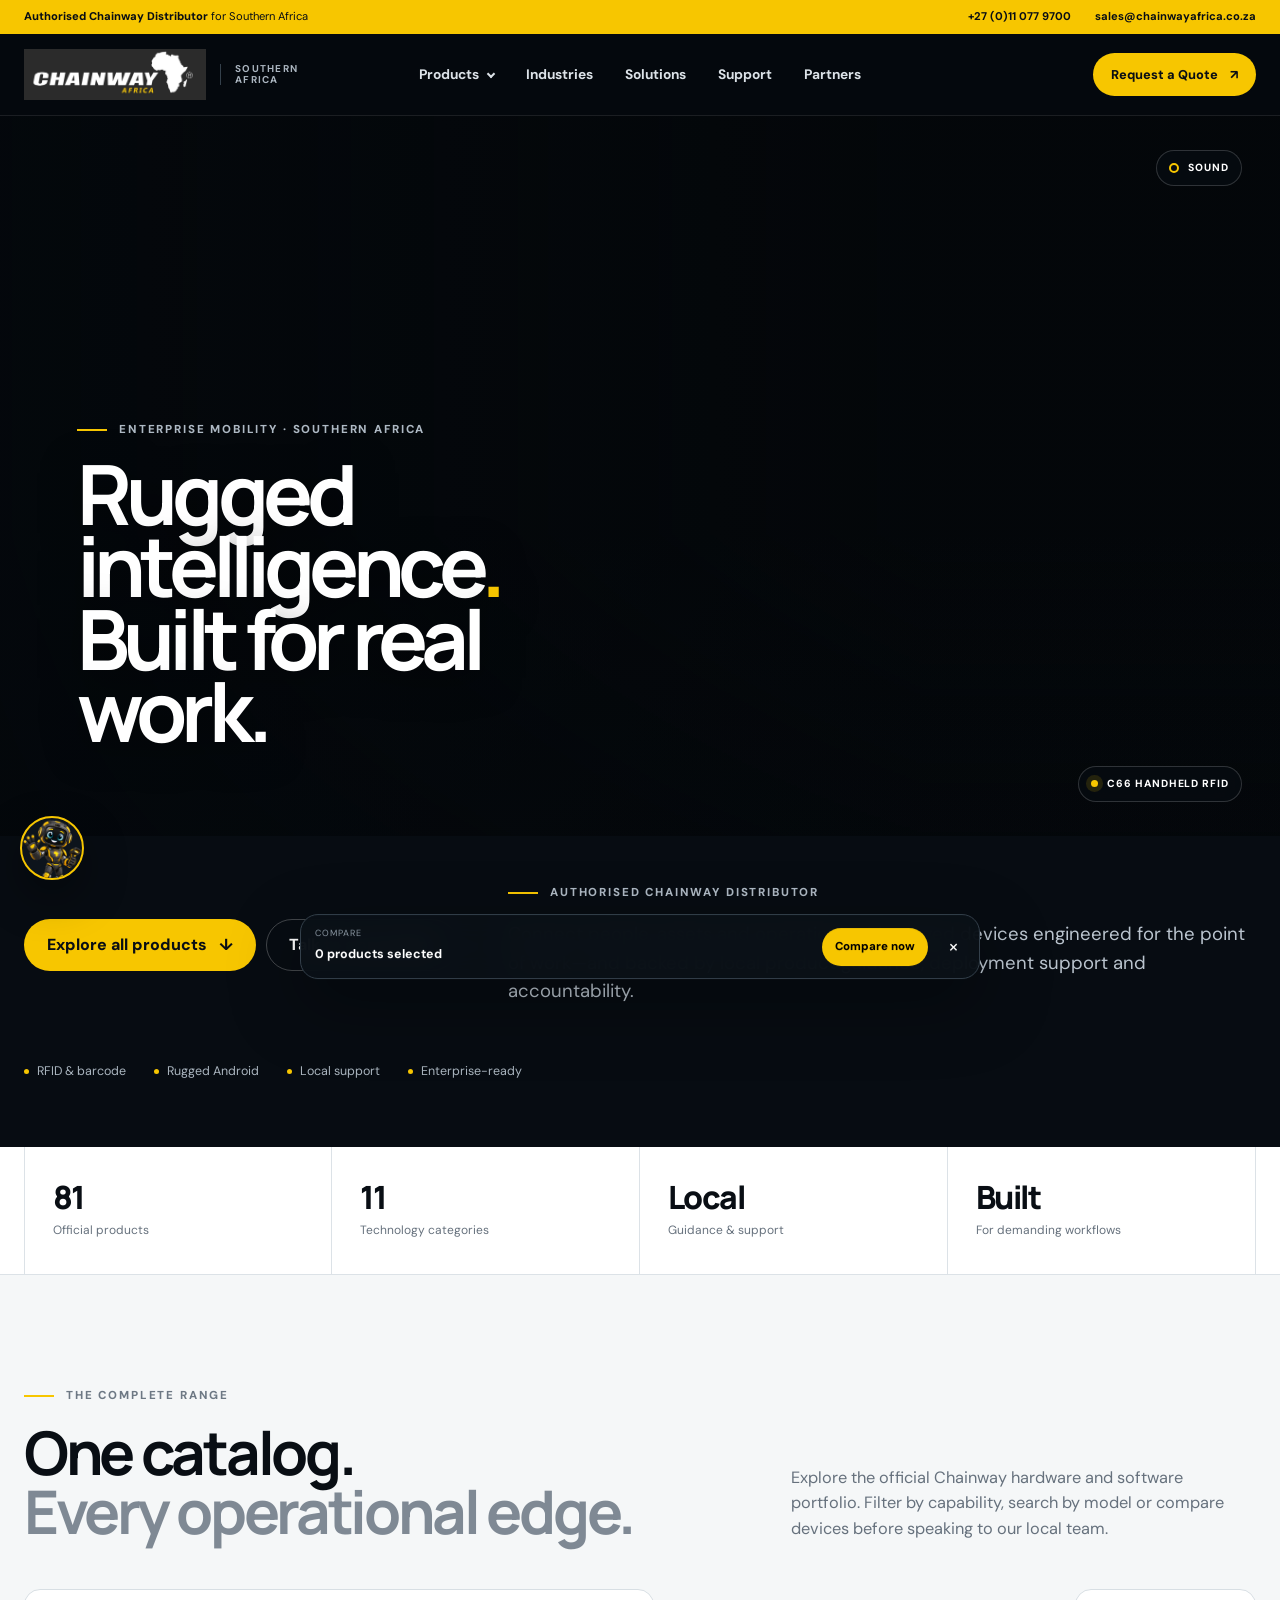
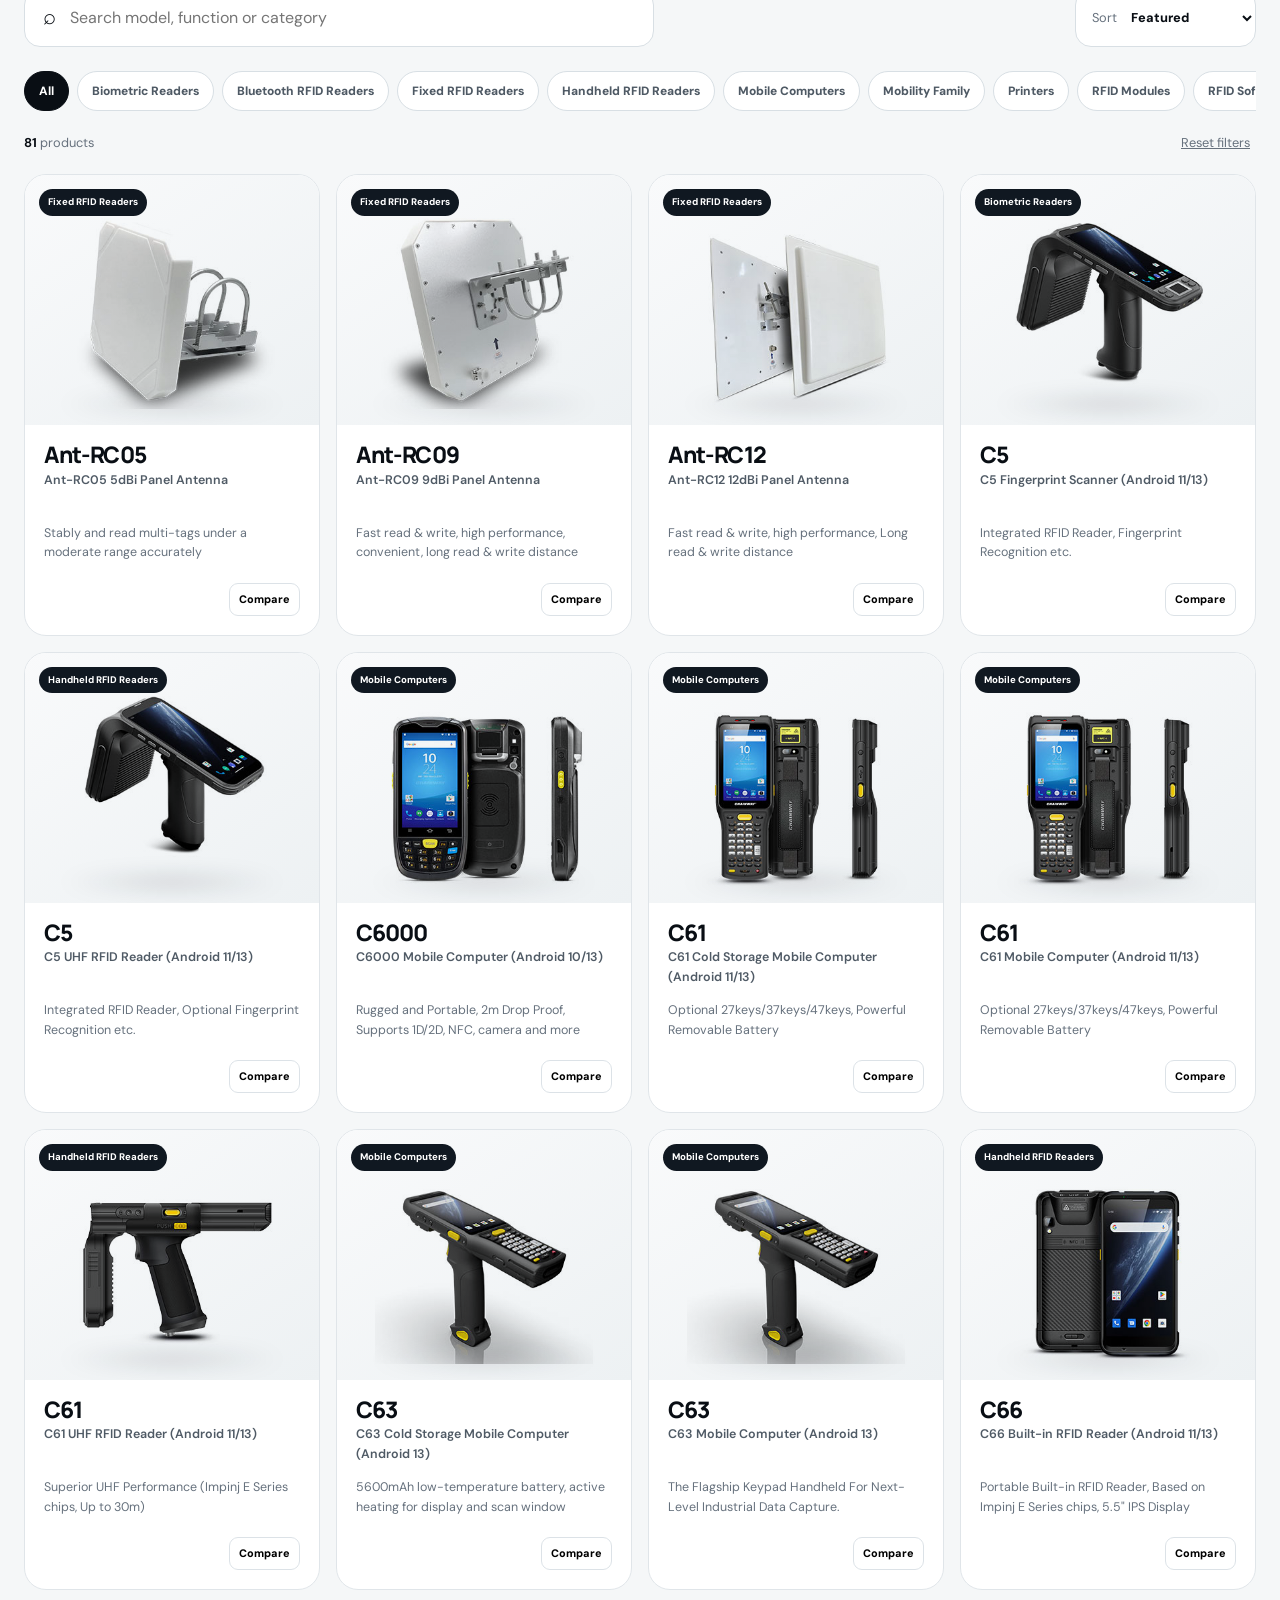
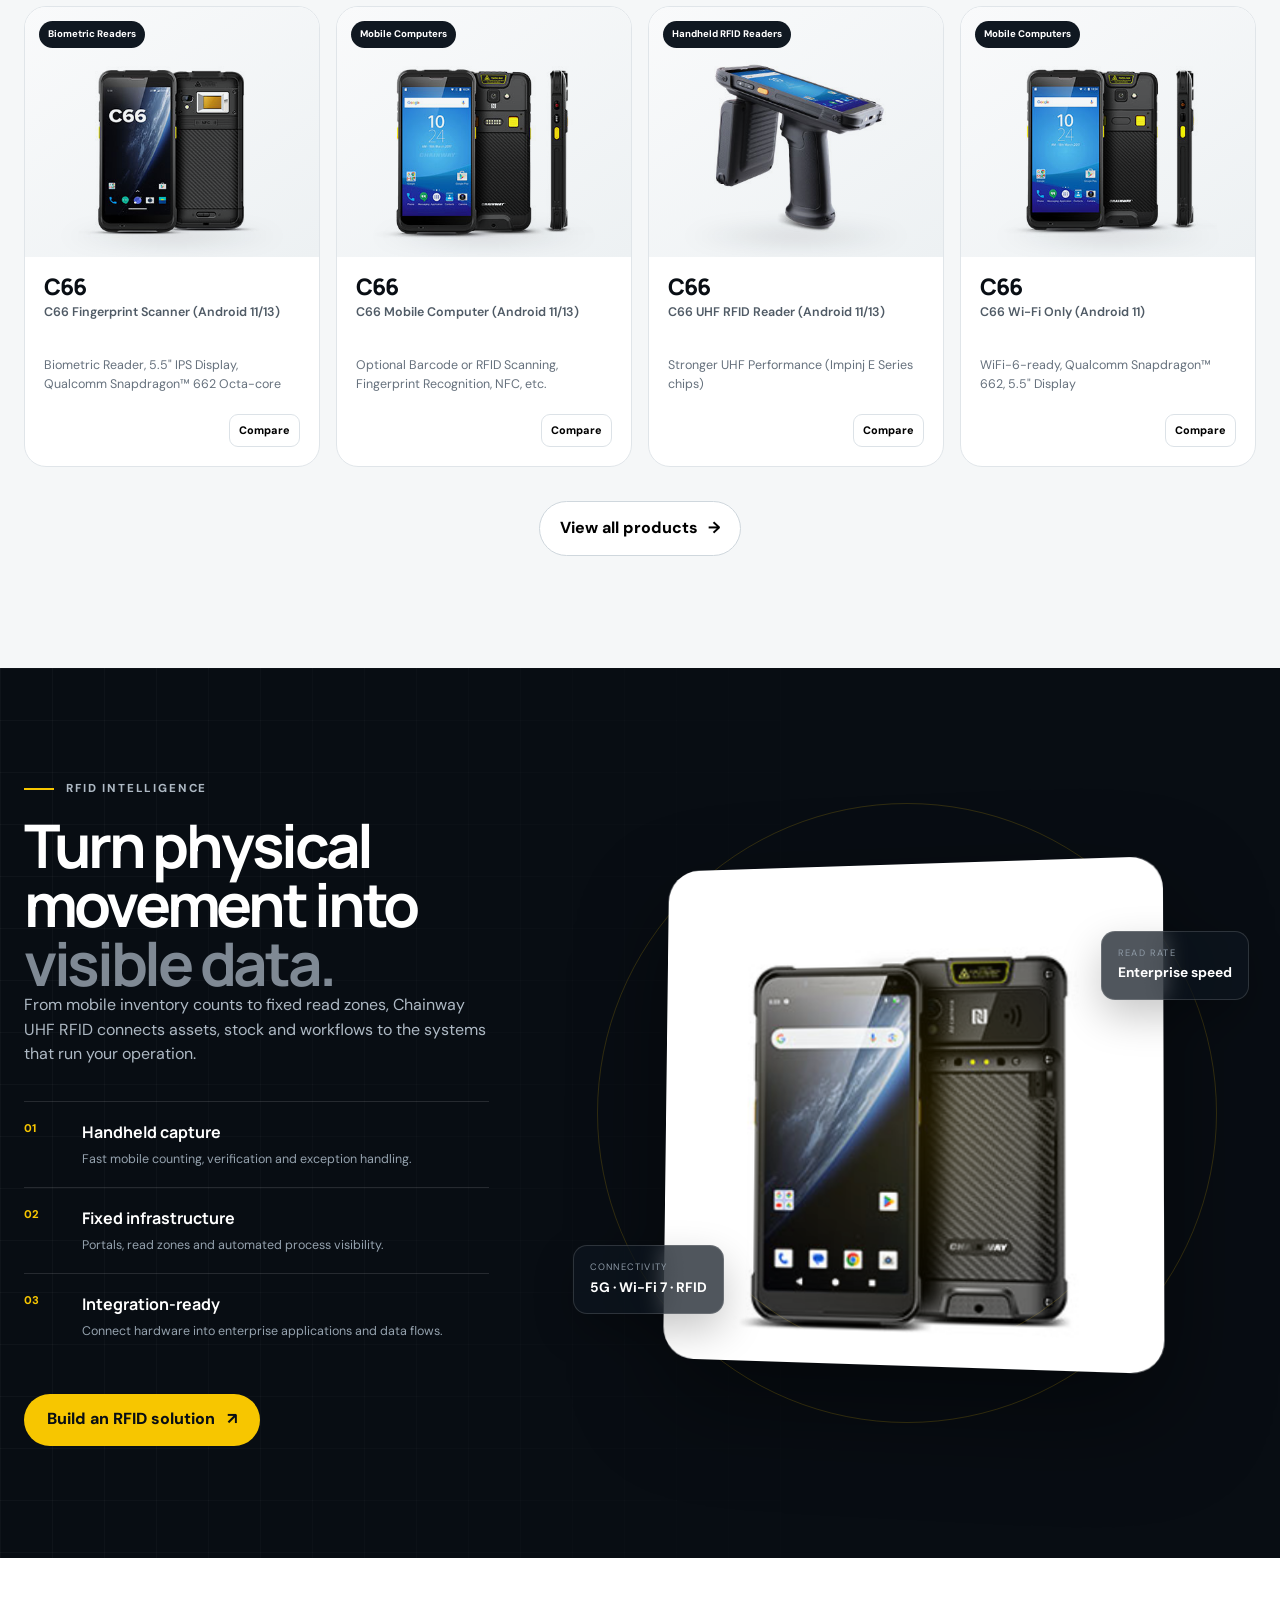
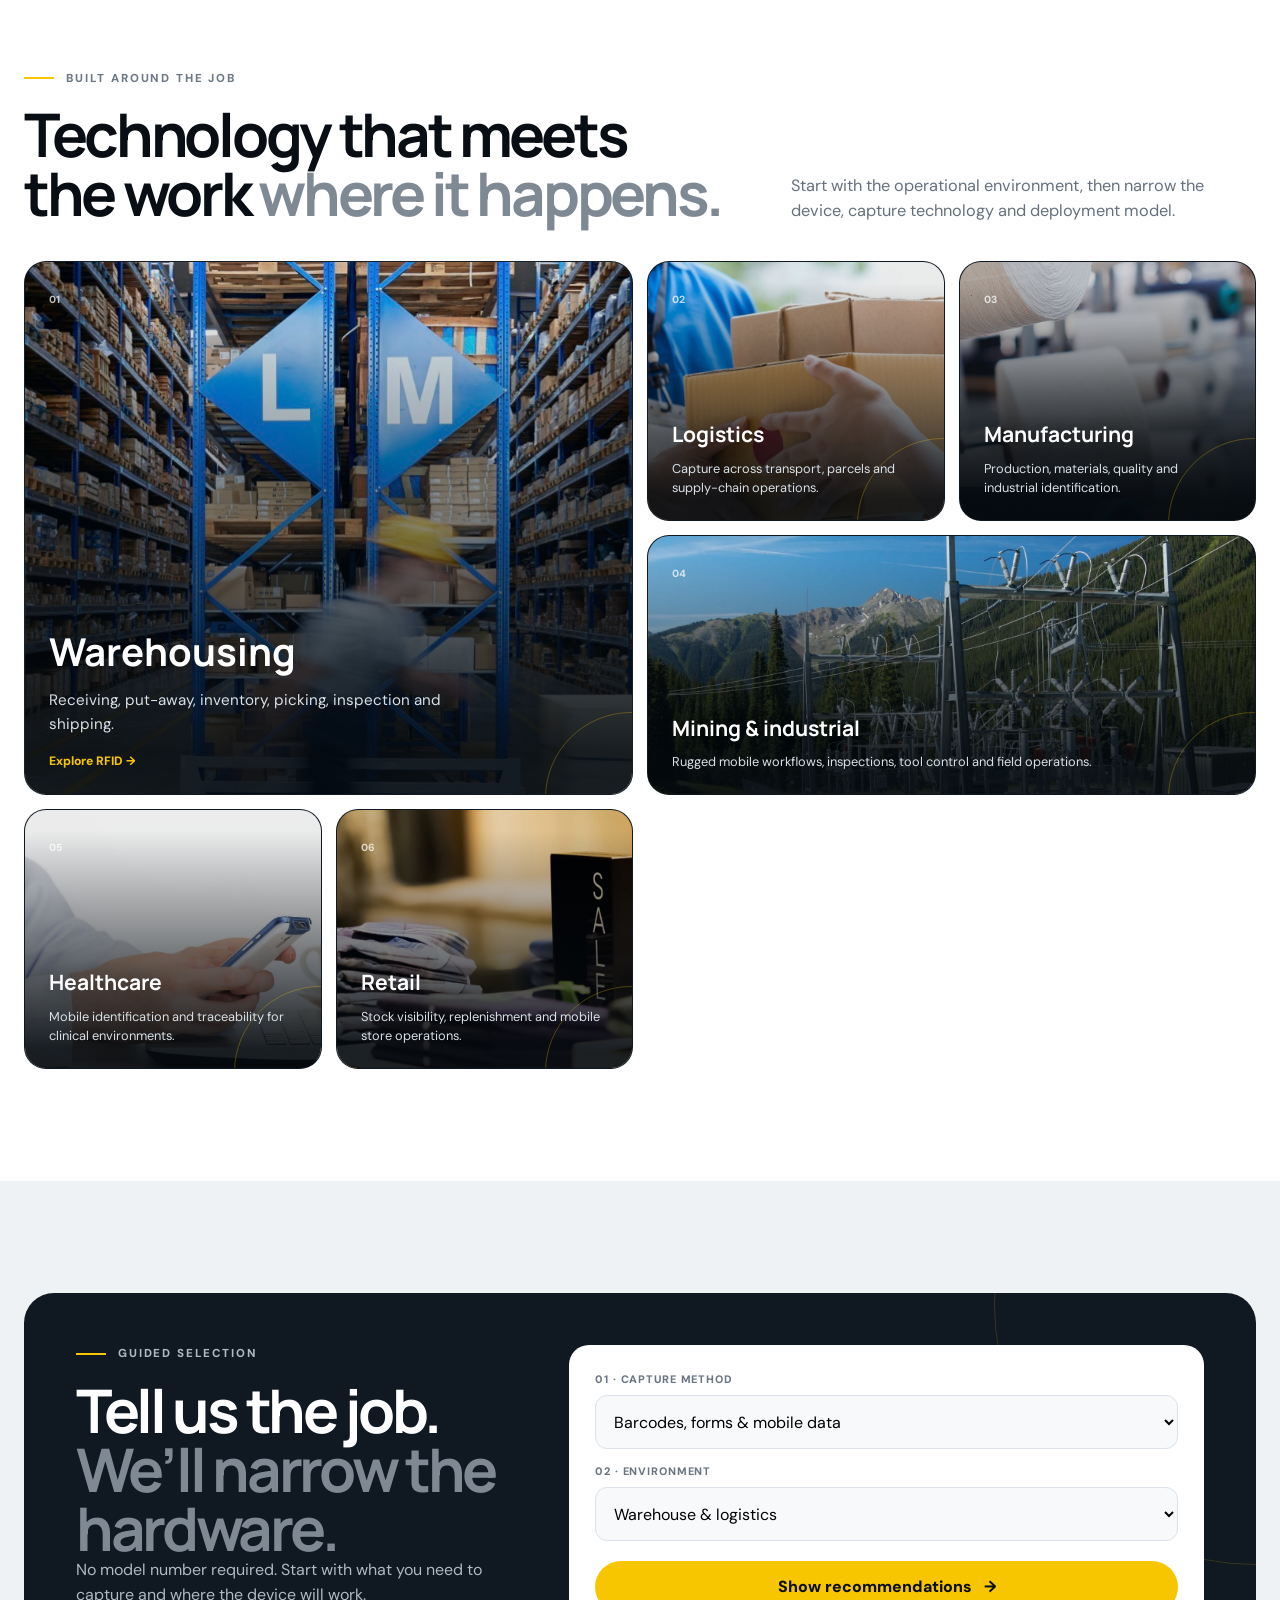
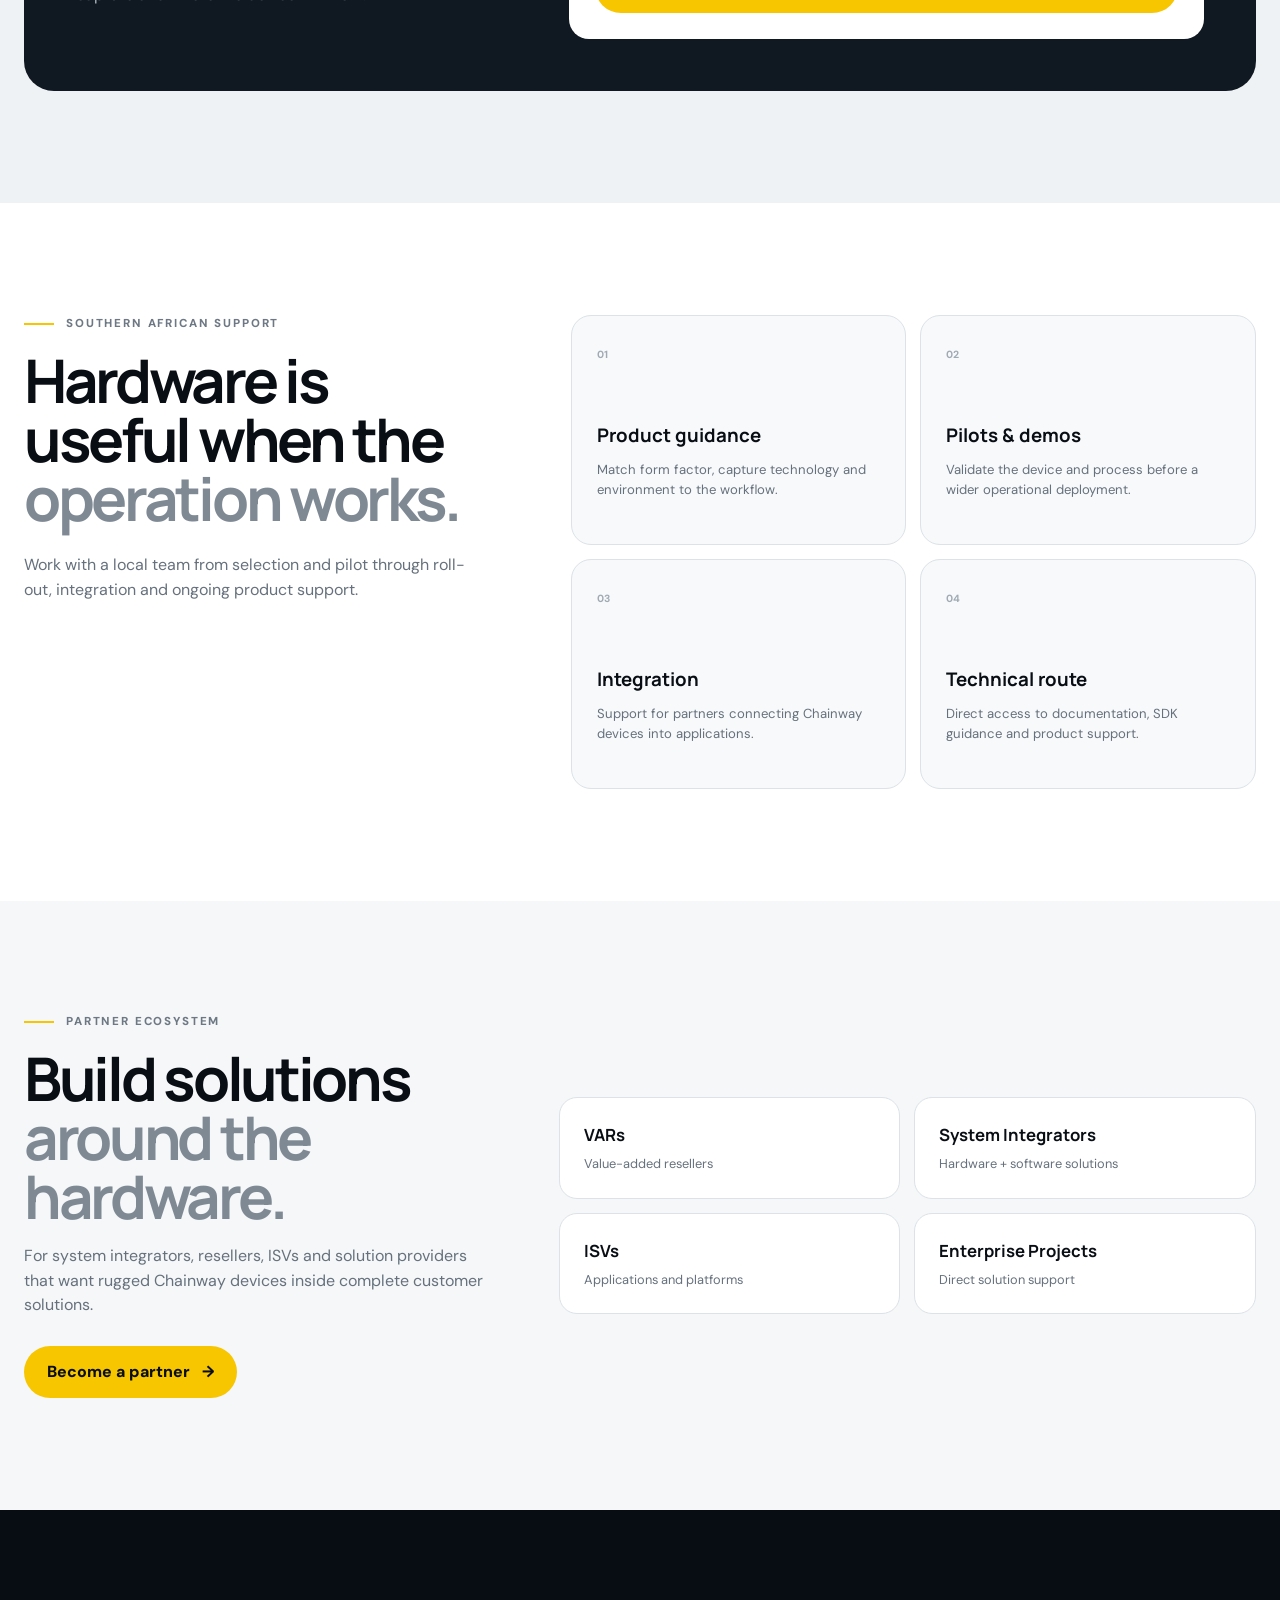
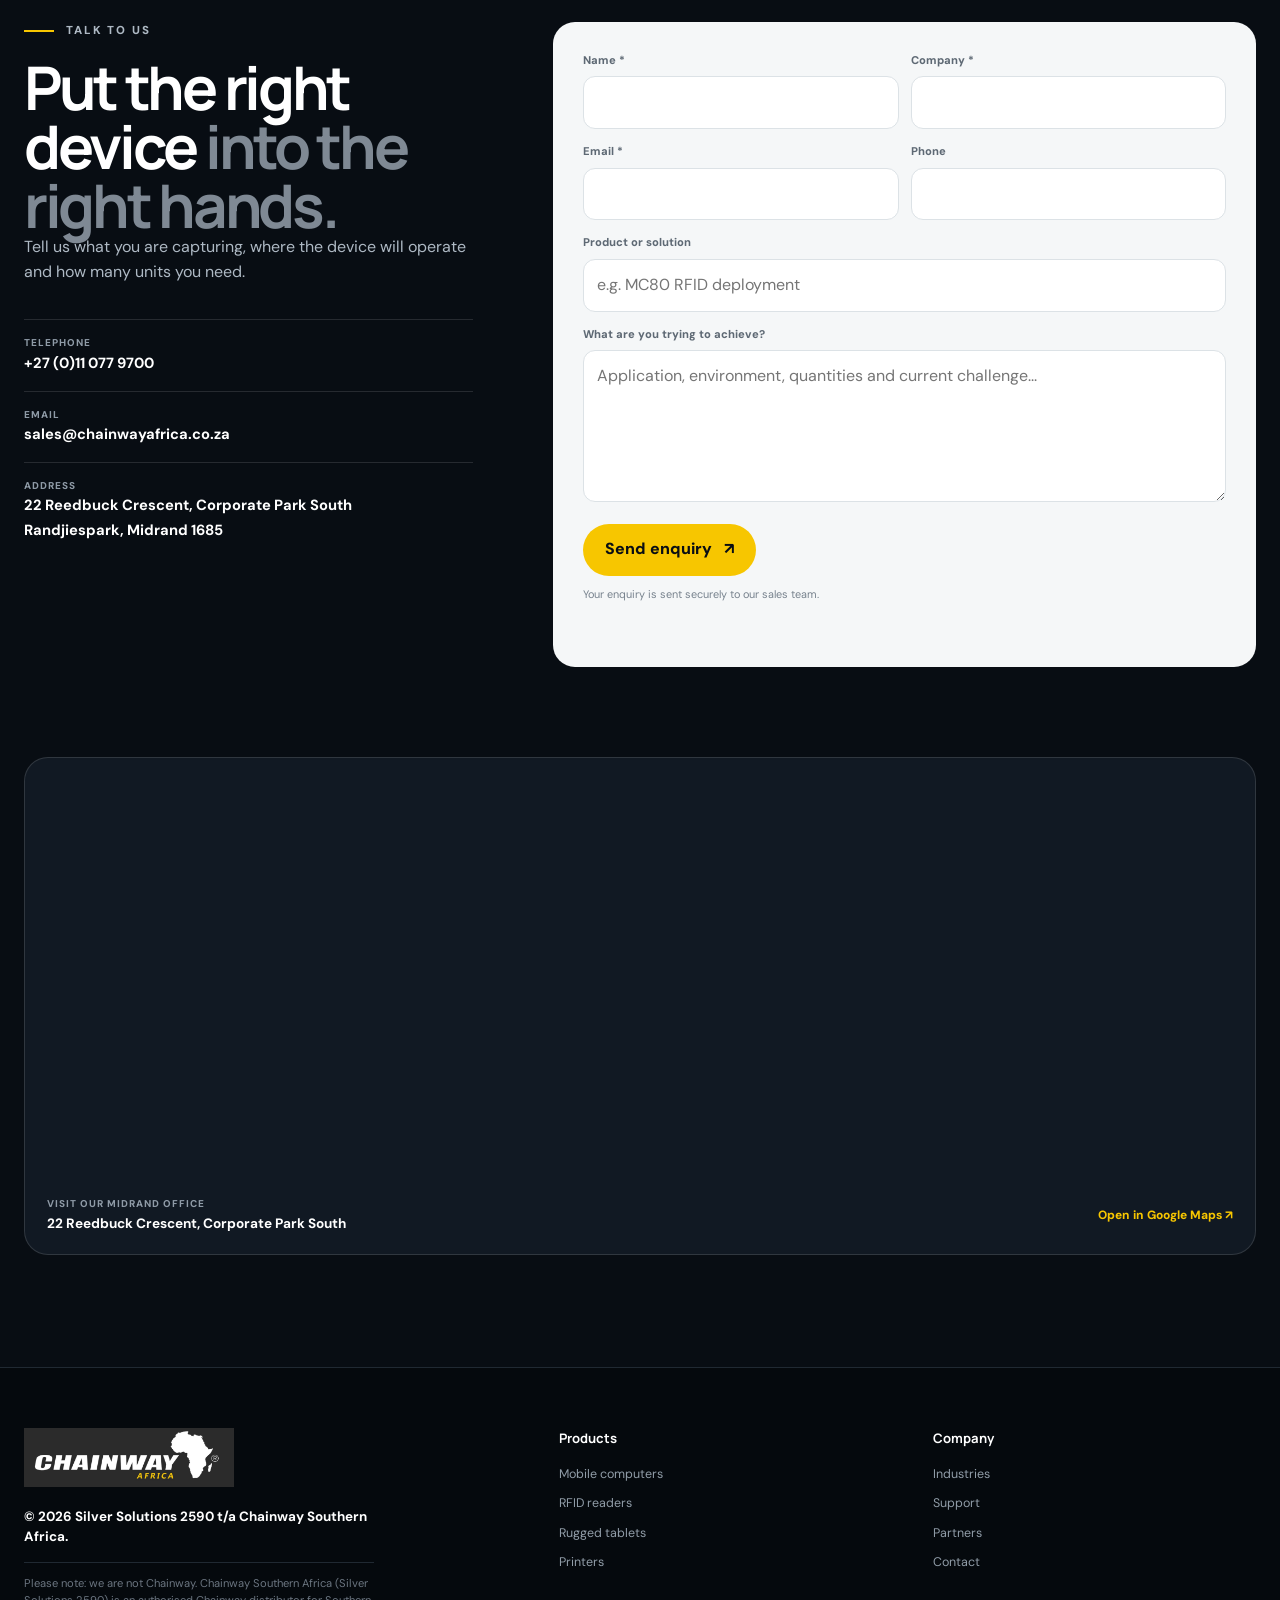
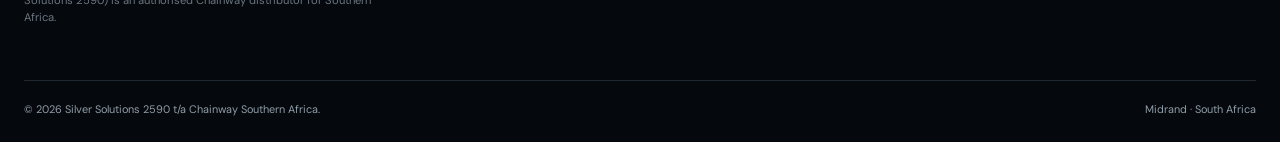
==== commit b0e94396: "Swap hero-content sides: buttons left, pitch text right Explore all products / Talk to a specialist " ====
--- a/index.html
+++ b/index.html
@@ -102,7 +102,7 @@
         <button class="sound-toggle" id="soundToggle" type="button" aria-label="Unmute hero video"><i></i><span>Sound</span></button>
       </div>
       <div class="hero-content shell reveal">
-        <div>
+        <div class="hero-pitch">
           <p class="kicker light">Authorised Chainway distributor</p>
           <p class="hero-lead">Connect people, assets and operations with rugged devices engineered for the point of work—and backed by local product guidance, deployment support and accountability.</p>
         </div>
--- a/css/styles.css
+++ b/css/styles.css
@@ -2,7 +2,7 @@
 *{box-sizing:border-box}html{scroll-behavior:smooth}body{margin:0;background:var(--paper);color:var(--ink);font-family:"DM Sans",sans-serif;line-height:1.55;overflow-x:hidden}body.dialog-open{overflow:hidden}a{color:inherit;text-decoration:none}button,input,select,textarea{font:inherit}button{cursor:pointer}img,video{display:block;max-width:100%}.shell{width:min(var(--shell),calc(100% - 48px));margin-inline:auto}.section{padding:112px 0;scroll-margin-top:82px}.kicker{display:flex;align-items:center;gap:12px;margin:0 0 18px;color:#6d7884;font-size:.72rem;font-weight:800;letter-spacing:.16em;text-transform:uppercase}.kicker:before{content:"";width:30px;height:2px;background:var(--yellow)}.kicker.light{color:#aeb9c4}h1,h2,h3,p{margin-top:0}h1,h2,h3{font-family:Manrope,sans-serif}h2{font-size:clamp(2.5rem,4.7vw,5rem);line-height:.98;letter-spacing:-.055em;margin-bottom:0}h2 em{color:#7f8994;font-style:normal}.button{display:inline-flex;align-items:center;justify-content:center;gap:12px;min-height:52px;padding:0 22px;border:1px solid transparent;border-radius:999px;font-weight:800;transition:transform .25s,background .25s,border-color .25s,color .25s}.button:hover{transform:translateY(-3px)}.button.yellow{background:var(--yellow);color:var(--ink)}.button.yellow:hover{background:var(--yellow-2)}.button.ghost{border-color:rgba(255,255,255,.24);color:#fff}.button.ghost:hover{border-color:var(--yellow);color:var(--yellow)}
 .scroll-progress{position:fixed;inset:0 0 auto;z-index:300;height:3px;pointer-events:none}.scroll-progress i{display:block;width:100%;height:100%;background:var(--yellow);transform:scaleX(0);transform-origin:left}.cursor-glow{position:fixed;z-index:0;width:420px;height:420px;border-radius:50%;background:radial-gradient(circle,rgba(247,198,0,.07),transparent 66%);transform:translate(-50%,-50%);pointer-events:none;opacity:0;transition:opacity .3s}.site-header{position:fixed;inset:0 0 auto;z-index:200;height:82px;padding:0 24px;display:grid;grid-template-columns:270px 1fr 270px;align-items:center;background:rgba(5,9,13,.94);border-bottom:1px solid rgba(255,255,255,.09);backdrop-filter:blur(18px);transition:height .3s,background .3s}.site-header.scrolled{height:70px;background:rgba(5,9,13,.985)}.brand{justify-self:start;display:flex;align-items:center;gap:14px}.brand img{width:182px}.brand span{padding-left:14px;border-left:1px solid #34404b;color:#abb5c0;font-size:.62rem;font-weight:700;line-height:1.1;letter-spacing:.13em;text-transform:uppercase}.desktop-nav{justify-self:center;display:flex;gap:32px}.desktop-nav a{position:relative;color:#dce2e8;font-size:.86rem;font-weight:700}.desktop-nav a:after{content:"";position:absolute;left:0;right:100%;bottom:-10px;height:2px;background:var(--yellow);transition:right .25s}.desktop-nav a:hover:after{right:0}.header-actions{justify-self:end;display:flex;align-items:center;gap:12px}.quote-button{display:flex;align-items:center;gap:12px;padding:12px 18px;border-radius:999px;background:var(--yellow);font-size:.8rem;font-weight:800}.quote-button:hover{background:var(--yellow-2)}.menu-button{display:none;width:44px;height:44px;border:1px solid #303b46;border-radius:50%;background:#111922}.menu-button i{display:block;width:17px;height:1px;margin:5px auto;background:#fff}.mobile-nav{display:none}
 .nav-item{position:relative;display:flex;align-items:center}.nav-caret{display:inline-block;margin-left:6px;width:6px;height:6px;border-right:2px solid currentColor;border-bottom:2px solid currentColor;transform:translateY(-2px) rotate(45deg);transition:transform .2s}.nav-item:hover .nav-caret,.nav-item:focus-within .nav-caret{transform:translateY(1px) rotate(225deg)}.mega-menu{position:absolute;left:-24px;top:100%;margin-top:22px;width:600px;padding:26px;display:grid;grid-template-columns:1.15fr 1fr 1fr;gap:26px;background:#fff;border-radius:20px;box-shadow:0 30px 80px rgba(0,0,0,.35);opacity:0;visibility:hidden;transform:translateY(8px);pointer-events:none;transition:opacity .2s,transform .2s,visibility .2s}.nav-item:hover .mega-menu,.nav-item:focus-within .mega-menu{opacity:1;visibility:visible;transform:none;pointer-events:auto}.mega-finder{padding:22px;border-radius:16px;background:#101821;color:#fff}.mega-finder .kicker{margin-bottom:12px;color:#aeb9c4}.mega-finder h3{margin:0 0 8px;font-size:1.1rem;line-height:1.18;letter-spacing:-.02em}.mega-finder p{margin:0 0 16px;color:#9aa5b0;font-size:.78rem}.mega-finder a{display:inline-flex;align-items:center;gap:8px;color:var(--yellow);font-size:.78rem;font-weight:800}.mega-finder a:after{display:none}.mega-links h4{margin:0 0 12px;color:#9aa5b0;font-size:.64rem;font-weight:800;letter-spacing:.1em;text-transform:uppercase}.mega-links a{display:block;padding:7px 0;color:var(--ink);font-size:.82rem;font-weight:700}.mega-links a:after{display:none}.mega-links a:hover{color:#a1791f}
-.hero{padding-top:82px;background:#070c12;color:#fff}.hero-media{position:relative;width:100%;max-height:calc(100vh - 116px);overflow:hidden;background:#04070a;isolation:isolate}.hero-media video{width:100%;height:auto;aspect-ratio:16/9;object-fit:contain;will-change:transform}.hero-shade{position:absolute;inset:0;z-index:1;background:linear-gradient(90deg,rgba(4,8,12,.87),rgba(4,8,12,.47) 37%,rgba(4,8,12,.06) 72%),linear-gradient(0deg,rgba(4,8,12,.48),transparent 42%)}.hero-title{position:absolute;z-index:3;left:clamp(24px,6vw,105px);bottom:clamp(34px,7vw,108px);will-change:transform,opacity}.hero-title h1{margin:0;font-size:clamp(3.2rem,6.5vw,7.3rem);line-height:.87;letter-spacing:-.07em;text-shadow:0 8px 38px rgba(0,0,0,.5)}.hero-title h1 span{color:var(--yellow)}.media-label,.sound-toggle{position:absolute;z-index:3;display:flex;align-items:center;gap:9px;border:1px solid rgba(255,255,255,.17);background:rgba(7,13,19,.72);backdrop-filter:blur(12px);color:#fff;border-radius:999px;font-size:.65rem;font-weight:800;letter-spacing:.09em;text-transform:uppercase}.media-label{right:38px;bottom:34px;padding:9px 12px}.media-label i{width:7px;height:7px;border-radius:50%;background:var(--yellow);box-shadow:0 0 0 5px rgba(247,198,0,.13)}.sound-toggle{right:38px;top:34px;padding:9px 12px}.sound-toggle i{width:10px;height:10px;border:2px solid var(--yellow);border-radius:50%}.hero-content{position:relative;z-index:4;padding:48px 0 66px;display:grid;grid-template-columns:minmax(0,1fr) auto;gap:50px;align-items:center}.hero-lead{max-width:760px;margin:0;color:#bac4ce;font-size:1.16rem}.hero-cta{display:flex;gap:10px}.trust-row{grid-column:1/-1;display:flex;gap:28px;margin-top:6px;color:#aab5bf;font-size:.78rem}.trust-row span{display:flex;align-items:center;gap:8px}.trust-row i{width:5px;height:5px;border-radius:50%;background:var(--yellow)}
+.hero{padding-top:82px;background:#070c12;color:#fff}.hero-media{position:relative;width:100%;max-height:calc(100vh - 116px);overflow:hidden;background:#04070a;isolation:isolate}.hero-media video{width:100%;height:auto;aspect-ratio:16/9;object-fit:contain;will-change:transform}.hero-shade{position:absolute;inset:0;z-index:1;background:linear-gradient(90deg,rgba(4,8,12,.87),rgba(4,8,12,.47) 37%,rgba(4,8,12,.06) 72%),linear-gradient(0deg,rgba(4,8,12,.48),transparent 42%)}.hero-title{position:absolute;z-index:3;left:clamp(24px,6vw,105px);bottom:clamp(34px,7vw,108px);will-change:transform,opacity}.hero-title h1{margin:0;font-size:clamp(3.2rem,6.5vw,7.3rem);line-height:.87;letter-spacing:-.07em;text-shadow:0 8px 38px rgba(0,0,0,.5)}.hero-title h1 span{color:var(--yellow)}.media-label,.sound-toggle{position:absolute;z-index:3;display:flex;align-items:center;gap:9px;border:1px solid rgba(255,255,255,.17);background:rgba(7,13,19,.72);backdrop-filter:blur(12px);color:#fff;border-radius:999px;font-size:.65rem;font-weight:800;letter-spacing:.09em;text-transform:uppercase}.media-label{right:38px;bottom:34px;padding:9px 12px}.media-label i{width:7px;height:7px;border-radius:50%;background:var(--yellow);box-shadow:0 0 0 5px rgba(247,198,0,.13)}.sound-toggle{right:38px;top:34px;padding:9px 12px}.sound-toggle i{width:10px;height:10px;border:2px solid var(--yellow);border-radius:50%}.hero-content{position:relative;z-index:4;padding:48px 0 66px;display:grid;grid-template-columns:auto minmax(0,1fr);gap:50px;align-items:center}.hero-pitch{order:2}.hero-lead{max-width:760px;margin:0;color:#bac4ce;font-size:1.16rem}.hero-cta{display:flex;gap:10px;order:1}.trust-row{grid-column:1/-1;display:flex;gap:28px;margin-top:6px;color:#aab5bf;font-size:.78rem;order:3}.trust-row span{display:flex;align-items:center;gap:8px}.trust-row i{width:5px;height:5px;border-radius:50%;background:var(--yellow)}
 .signal-strip{border-bottom:1px solid var(--line);background:#fff}.signal-grid{display:grid;grid-template-columns:repeat(4,1fr)}.signal-grid article{padding:34px 28px;border-right:1px solid var(--line)}.signal-grid article:first-child{border-left:1px solid var(--line)}.signal-grid strong{display:block;font:800 2rem/1 Manrope,sans-serif;letter-spacing:-.05em}.signal-grid span{display:block;margin-top:8px;color:var(--muted);font-size:.75rem}
 .section-heading{display:grid;grid-template-columns:1.2fr .8fr;gap:70px;align-items:end;margin-bottom:48px}.section-heading>p{max-width:500px;margin:0;color:var(--muted);font-size:1.02rem}.section-heading.compact{margin-bottom:38px}.catalog{background:#f5f7f8}.catalog-toolbar{display:flex;justify-content:space-between;gap:16px;margin-bottom:18px}.search-box{flex:1;max-width:630px;display:flex;align-items:center;gap:12px;padding:0 18px;border:1px solid #d8dfe4;border-radius:16px;background:#fff}.search-box span{font-size:1.4rem}.search-box input{width:100%;height:56px;border:0;outline:0;background:transparent}.sort-box{display:flex;align-items:center;gap:10px;padding-left:16px;border:1px solid #d8dfe4;border-radius:16px;background:#fff;color:var(--muted);font-size:.8rem}.sort-box select{height:56px;padding:0 40px 0 0;border:0;outline:0;background:transparent;color:var(--ink);font-weight:800}.category-filters{display:flex;gap:8px;overflow-x:auto;padding:6px 0 18px;scrollbar-width:none}.category-filters::-webkit-scrollbar{display:none}.filter-chip{flex:none;padding:10px 14px;border:1px solid #d8dfe4;border-radius:999px;background:#fff;color:#4e5964;font-size:.75rem;font-weight:800}.filter-chip.active{border-color:var(--ink);background:var(--ink);color:#fff}.catalog-meta{display:flex;justify-content:space-between;align-items:center;margin:3px 0 20px;color:var(--muted);font-size:.8rem}.catalog-meta p{margin:0}.catalog-meta strong{color:var(--ink)}.catalog-meta button{border:0;background:transparent;color:var(--muted);text-decoration:underline}.product-grid{display:grid;grid-template-columns:repeat(4,1fr);gap:16px}.product-card{position:relative;display:flex;flex-direction:column;min-width:0;border:1px solid #e0e5e9;border-radius:22px;overflow:hidden;background:#fff;cursor:pointer;transition:transform .35s cubic-bezier(.2,.8,.2,1),box-shadow .35s,border-color .25s}.product-card:hover{transform:translateY(-8px);box-shadow:var(--shadow)}.product-card:focus-visible{outline:3px solid var(--yellow);outline-offset:3px;border-color:var(--yellow)}.product-image{position:relative;height:250px;display:grid;place-items:center;overflow:hidden;background:linear-gradient(145deg,#f9fafb,#edf1f3)}.product-image:after{content:"";position:absolute;inset:auto 10% 8px;height:26px;background:radial-gradient(ellipse,rgba(11,19,28,.15),transparent 68%);filter:blur(9px)}.product-image img{position:relative;z-index:1;max-width:88%;max-height:218px;object-fit:contain;mix-blend-mode:multiply;transition:transform .45s cubic-bezier(.2,.8,.2,1)}.product-card:hover .product-image img{transform:scale(1.06) translateY(-3px)}.product-category{position:absolute;z-index:2;left:14px;top:14px;padding:6px 9px;border-radius:999px;background:#101821;color:#fff;font-size:.6rem;font-weight:800}.product-body{display:flex;flex-direction:column;flex:1;padding:19px}.product-model{margin:0 0 4px;font:800 1.42rem/1 Manrope,sans-serif;letter-spacing:-.04em}.product-name{min-height:39px;margin:0;color:#4f5a65;font-size:.78rem;font-weight:600}.product-description{margin:14px 0 20px;color:var(--muted);font-size:.78rem}.product-actions{display:flex;align-items:center;gap:8px;margin-top:auto}.compare-toggle{position:relative;z-index:2;margin-left:auto;padding:7px 9px;border:1px solid var(--line);border-radius:9px;background:#fff;font-size:.68rem;font-weight:800}.compare-toggle.selected{border-color:var(--yellow);background:var(--yellow)}.load-more{display:flex;align-items:center;gap:10px;margin:34px auto 0;padding:14px 20px;border:1px solid #cfd7dd;border-radius:999px;background:#fff;font-weight:800}.load-more[hidden]{display:none}
 .intelligence{position:relative;overflow:hidden;background:#080d13;color:#fff}.intelligence:before{content:"";position:absolute;inset:0;background-image:linear-gradient(rgba(255,255,255,.03) 1px,transparent 1px),linear-gradient(90deg,rgba(255,255,255,.03) 1px,transparent 1px);background-size:52px 52px;mask-image:linear-gradient(90deg,#000,transparent 75%)}.intelligence-grid{position:relative;display:grid;grid-template-columns:.8fr 1.2fr;gap:70px;align-items:center}.intelligence-copy>p:not(.kicker){max-width:610px;color:#aeb9c4}.solution-list{margin:34px 0}.solution-list article{display:grid;grid-template-columns:44px 1fr;gap:14px;padding:18px 0;border-top:1px solid rgba(255,255,255,.12)}.solution-list article>span{color:var(--yellow);font-size:.7rem;font-weight:800}.solution-list h3{margin:0 0 5px;font-size:1rem}.solution-list p{margin:0;color:#95a2ae;font-size:.78rem}.device-stage{position:relative;min-height:650px;display:grid;place-items:center;perspective:1100px}.device-stage:before{content:"";position:absolute;width:70%;height:70%;border-radius:50%;background:radial-gradient(circle,rgba(247,198,0,.14),transparent 67%);filter:blur(20px)}.device-stage>img{position:relative;z-index:2;width:min(72%,540px);border-radius:32px;box-shadow:0 40px 100px rgba(0,0,0,.45);mix-blend-mode:screen;transform:rotateY(-8deg) rotateX(2deg);transition:transform .2s}.stage-orbit{position:absolute;border:1px solid rgba(247,198,0,.17);border-radius:50%}.stage-orbit.one{width:480px;height:480px}.stage-orbit.two{width:620px;height:620px}.stage-card{position:absolute;z-index:3;padding:14px 16px;border:1px solid rgba(255,255,255,.14);border-radius:14px;background:rgba(13,22,31,.72);backdrop-filter:blur(12px);box-shadow:0 16px 40px rgba(0,0,0,.22)}.stage-card.top{right:1%;top:22%}.stage-card.bottom{left:2%;bottom:19%}.stage-card small{display:block;color:#8e9aa6;font-size:.58rem;letter-spacing:.13em}.stage-card strong{font-size:.86rem}
@@ -16,7 +16,7 @@
 .compare-tray{position:fixed;z-index:220;left:50%;bottom:18px;width:min(680px,calc(100% - 30px));padding:12px 14px;display:flex;align-items:center;gap:14px;border:1px solid #34404b;border-radius:18px;background:rgba(10,16,23,.95);color:#fff;box-shadow:0 24px 70px rgba(0,0,0,.35);backdrop-filter:blur(14px);transform:translate(-50%,150%);transition:transform .35s}.compare-tray.show{transform:translate(-50%,0)}.compare-tray small{display:block;color:#8d99a5;font-size:.56rem;letter-spacing:.12em}.compare-tray strong{font-size:.78rem}.compare-thumbs{display:flex;gap:6px;margin-left:auto}.compare-thumbs img{width:38px;height:38px;border-radius:9px;object-fit:contain;background:#fff}.compare-tray>button:not(.tray-close){padding:10px 13px;border:0;border-radius:999px;background:var(--yellow);font-size:.72rem;font-weight:800}.tray-close{border:0;background:transparent;color:#fff;font-size:1.25rem}.product-dialog,.compare-dialog{width:min(940px,calc(100% - 30px));max-height:90vh;padding:0;border:0;border-radius:26px;overflow:auto;box-shadow:0 40px 130px rgba(0,0,0,.45)}dialog::backdrop{background:rgba(2,6,10,.76);backdrop-filter:blur(8px)}.dialog-close{position:sticky;z-index:5;float:right;top:16px;right:16px;width:42px;height:42px;border:1px solid var(--line);border-radius:50%;background:#fff;font-size:1.35rem}.dialog-product{display:grid;grid-template-columns:.9fr 1.1fr}.dialog-media{min-height:500px;display:grid;place-items:center;padding:40px;background:#eef2f4}.dialog-media img{max-height:420px;mix-blend-mode:multiply}.dialog-copy{padding:65px 44px 45px}.dialog-copy h2{font-size:3.2rem}.dialog-copy h3{color:#596570;font-size:1rem}.dialog-copy>p{color:var(--muted)}.dialog-tags{display:flex;gap:7px;flex-wrap:wrap;margin:22px 0}.dialog-tags span{padding:7px 10px;border-radius:999px;background:#eff2f4;font-size:.68rem}.compare-dialog-content{padding:52px}.compare-dialog-content h2{font-size:3rem}.comparison-grid{display:grid;grid-template-columns:repeat(3,1fr);gap:12px}.comparison-card{padding:18px;border:1px solid var(--line);border-radius:18px}.comparison-card img{width:100%;height:180px;object-fit:contain;mix-blend-mode:multiply}.comparison-card h3{margin:15px 0 3px}.comparison-card p{color:var(--muted);font-size:.76rem}.comparison-card ul{padding:0;list-style:none}.comparison-card li{padding:7px 0;border-top:1px solid var(--line);font-size:.7rem}.ai-compare-cta{display:flex;width:100%;margin-top:26px}
 .reveal{opacity:0;transform:translateY(30px);transition:opacity .8s cubic-bezier(.2,.8,.2,1),transform .8s cubic-bezier(.2,.8,.2,1)}.reveal.visible{opacity:1;transform:none}.empty-state{grid-column:1/-1;padding:80px 20px;text-align:center;color:var(--muted)}
 @media(max-width:1120px){.site-header{grid-template-columns:1fr auto}.desktop-nav{display:none}.header-actions{grid-column:2}.menu-button{display:block}.mobile-nav{position:absolute;top:100%;left:14px;right:14px;padding:12px;border:1px solid #2d3741;border-radius:18px;background:#0d141c;box-shadow:var(--shadow);opacity:0;visibility:hidden;transform:translateY(-8px);transition:.25s}.mobile-nav.open{display:grid;opacity:1;visibility:visible;transform:none}.mobile-nav a{padding:12px;color:#fff;border-bottom:1px solid #26303a;font-weight:700}.product-grid{grid-template-columns:repeat(3,1fr)}.intelligence-grid{gap:30px}.device-stage{min-height:540px}.industry-bento{grid-template-columns:repeat(3,1fr)}.industry-card.large{grid-column:span 2}.industry-card.wide{grid-column:span 1}.support-grid{gap:50px}}
-@media(max-width:820px){.shell{width:min(100% - 28px,var(--shell))}.section{padding:78px 0}.site-header{height:72px;padding:0 14px}.site-header.scrolled{height:64px}.brand img{width:165px}.brand span{display:none}.quote-button{display:none}.hero{padding-top:72px}.hero-title{left:20px;bottom:22px}.hero-title .kicker{display:none}.hero-title h1{font-size:clamp(2.7rem,12vw,5rem)}.media-label{right:14px;top:14px;bottom:auto;font-size:.55rem}.sound-toggle{display:none}.hero-content{grid-template-columns:1fr;padding:34px 0 52px}.hero-cta{justify-content:flex-start}.trust-row{gap:12px 18px;flex-wrap:wrap}.signal-grid{grid-template-columns:1fr 1fr}.signal-grid article:nth-child(3){border-left:1px solid var(--line)}.section-heading{grid-template-columns:1fr;gap:24px}.product-grid{grid-template-columns:repeat(2,1fr)}.intelligence-grid,.finder-shell,.support-grid,.contact-grid,.partners-grid{grid-template-columns:1fr}.device-stage{min-height:500px}.industry-bento{grid-template-columns:1fr 1fr;grid-auto-rows:230px}.industry-card.large{grid-column:span 2}.industry-card.wide{grid-column:span 2}.finder-shell{padding:30px;gap:35px}.support-lead{position:static}.footer-grid{grid-template-columns:1fr 1fr}.dialog-product{grid-template-columns:1fr}.dialog-media{min-height:320px}.comparison-grid{grid-template-columns:1fr}.compare-thumbs{display:none}}
+@media(max-width:820px){.shell{width:min(100% - 28px,var(--shell))}.section{padding:78px 0}.site-header{height:72px;padding:0 14px}.site-header.scrolled{height:64px}.brand img{width:165px}.brand span{display:none}.quote-button{display:none}.hero{padding-top:72px}.hero-title{left:20px;bottom:22px}.hero-title .kicker{display:none}.hero-title h1{font-size:clamp(2.7rem,12vw,5rem)}.media-label{right:14px;top:14px;bottom:auto;font-size:.55rem}.sound-toggle{display:none}.hero-content{grid-template-columns:1fr;padding:34px 0 52px}.hero-pitch,.hero-cta{order:0}.hero-cta{justify-content:flex-start}.trust-row{gap:12px 18px;flex-wrap:wrap}.signal-grid{grid-template-columns:1fr 1fr}.signal-grid article:nth-child(3){border-left:1px solid var(--line)}.section-heading{grid-template-columns:1fr;gap:24px}.product-grid{grid-template-columns:repeat(2,1fr)}.intelligence-grid,.finder-shell,.support-grid,.contact-grid,.partners-grid{grid-template-columns:1fr}.device-stage{min-height:500px}.industry-bento{grid-template-columns:1fr 1fr;grid-auto-rows:230px}.industry-card.large{grid-column:span 2}.industry-card.wide{grid-column:span 2}.finder-shell{padding:30px;gap:35px}.support-lead{position:static}.footer-grid{grid-template-columns:1fr 1fr}.dialog-product{grid-template-columns:1fr}.dialog-media{min-height:320px}.comparison-grid{grid-template-columns:1fr}.compare-thumbs{display:none}}
 @media(max-width:560px){.hero-lead{font-size:1rem}.hero-cta{display:grid}.hero-cta .button{width:100%}.signal-grid strong{font-size:1.55rem}.signal-grid article{padding:24px 16px}.catalog-toolbar{display:grid}.search-box{max-width:none}.sort-box{padding-left:14px}.product-grid{grid-template-columns:1fr}.product-image{height:270px}.industry-bento{grid-template-columns:1fr;grid-auto-rows:220px}.industry-card.large,.industry-card.wide{grid-column:auto;grid-row:auto}.industry-card.large:before{font-size:6rem}.support-list{grid-template-columns:1fr}.field-pair{grid-template-columns:1fr}.footer-grid{grid-template-columns:1fr}.footer-bottom{display:block}.dialog-copy{padding:40px 24px}.dialog-copy h2{font-size:2.4rem}.compare-dialog-content{padding:42px 20px}.compare-tray>div:first-child{min-width:0}.compare-tray strong{display:block;max-width:130px;white-space:nowrap;overflow:hidden;text-overflow:ellipsis}.cursor-glow{display:none}}
 @media(prefers-reduced-motion:reduce){html{scroll-behavior:auto}.reveal{opacity:1;transform:none}.product-card,.button,.product-image img{transition:none}}
 .ai-chat{position:fixed;z-index:230;left:20px;bottom:20px;display:flex;flex-direction:column;align-items:flex-start;gap:14px}.ai-chat-toggle{width:64px;height:64px;padding:0;border:2px solid var(--yellow);border-radius:50%;background:#0d141c;box-shadow:0 18px 44px rgba(0,0,0,.35);overflow:hidden;transition:transform .25s}.ai-chat-toggle:hover{transform:translateY(-3px) scale(1.03)}.ai-chat-toggle img{width:100%;height:100%;object-fit:cover;object-position:center 18%}.ai-chat-panel{position:absolute;left:0;bottom:78px;width:min(440px,calc(100vw - 32px));max-height:min(720px,calc(100vh - 90px));display:flex;flex-direction:column;border:1px solid #2d3741;border-radius:22px;background:#0d141c;box-shadow:0 30px 80px rgba(0,0,0,.45);overflow:hidden;opacity:0;visibility:hidden;transform:translateY(16px) scale(.98);transition:opacity .25s,transform .25s,visibility .25s}.ai-chat.open .ai-chat-panel{opacity:1;visibility:visible;transform:none}.ai-chat.open .ai-chat-toggle{border-color:#fff}.ai-chat-header{display:flex;align-items:center;gap:12px;padding:14px 14px 14px 12px;border-bottom:1px solid #232d37;background:linear-gradient(135deg,#101821,#161f29)}.ai-chat-header img{width:38px;height:38px;border-radius:50%;object-fit:cover;object-position:center 18%;border:1px solid rgba(247,198,0,.4)}.ai-chat-header div{flex:1;display:flex;flex-direction:column;gap:2px;min-width:0}.ai-chat-header strong{color:#fff;font-size:.86rem}.ai-chat-header span{color:#8d99a5;font-size:.68rem}.ai-chat-new,.ai-chat-close{width:30px;height:30px;flex:none;border:0;border-radius:50%;background:rgba(255,255,255,.08);color:#fff;font-size:1rem;line-height:1;transition:background .2s,transform .2s}.ai-chat-close{font-size:1.1rem}.ai-chat-new:hover,.ai-chat-close:hover{background:rgba(247,198,0,.18);color:var(--yellow)}.ai-chat-new:active{transform:rotate(-60deg)}.ai-chat-messages{flex:1;overflow-y:auto;padding:16px 14px;display:flex;flex-direction:column;gap:10px;min-height:220px}.ai-msg{display:flex}.ai-msg-user{justify-content:flex-end}.ai-msg-assistant{justify-content:flex-start}.ai-msg-stack{display:flex;flex-direction:column;max-width:88%;min-width:0}.ai-msg-user .ai-msg-stack{align-items:flex-end}.ai-msg-assistant .ai-msg-stack{align-items:flex-start}.ai-msg-bubble{max-width:100%;padding:10px 13px;border-radius:14px;font-size:.82rem;line-height:1.5;white-space:pre-wrap;word-break:break-word}.ai-msg-assistant .ai-msg-bubble{background:#182028;color:#dce2e8;border-bottom-left-radius:4px}.ai-msg-user .ai-msg-bubble{background:var(--yellow);color:var(--ink);font-weight:600;border-bottom-right-radius:4px}.ai-msg-time{margin:3px 4px 0;font-size:.6rem;color:#5b6772;letter-spacing:.02em}.ai-msg-typing .ai-msg-bubble{display:flex;gap:4px;padding:13px}
